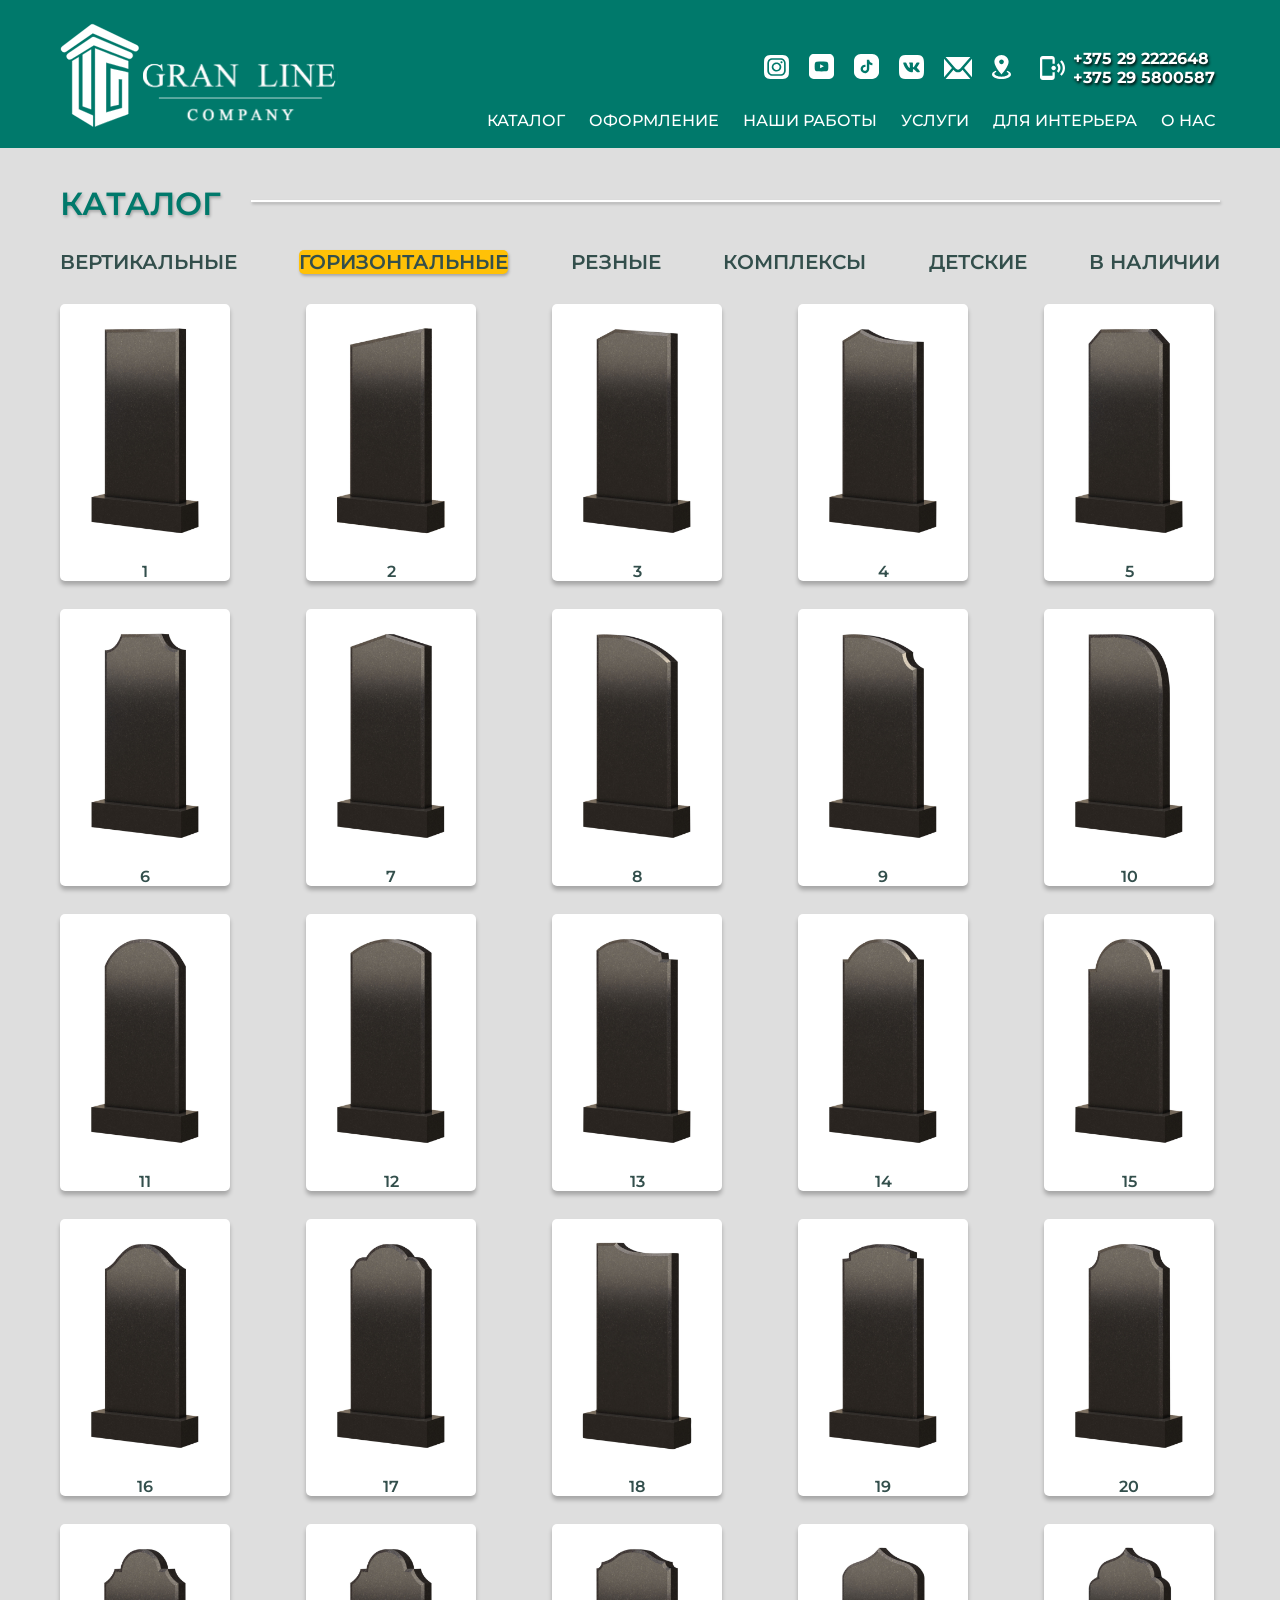
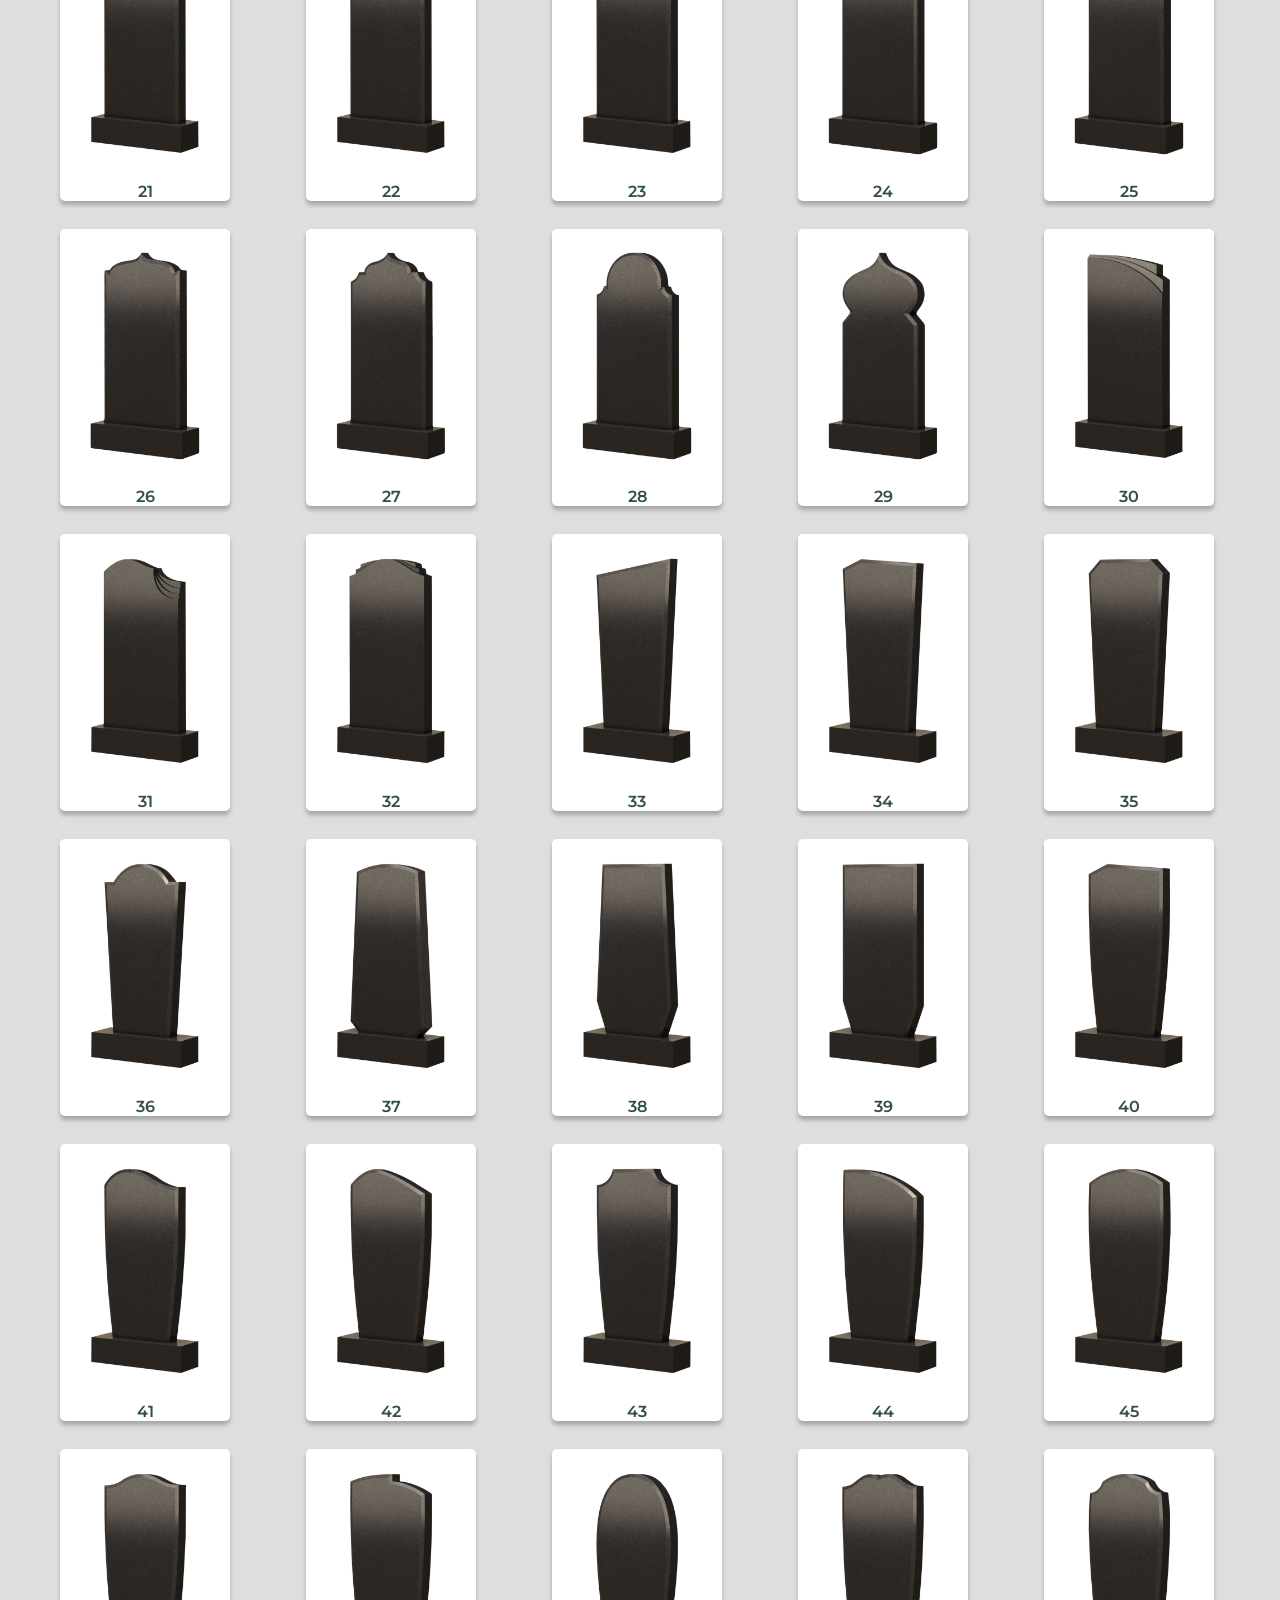
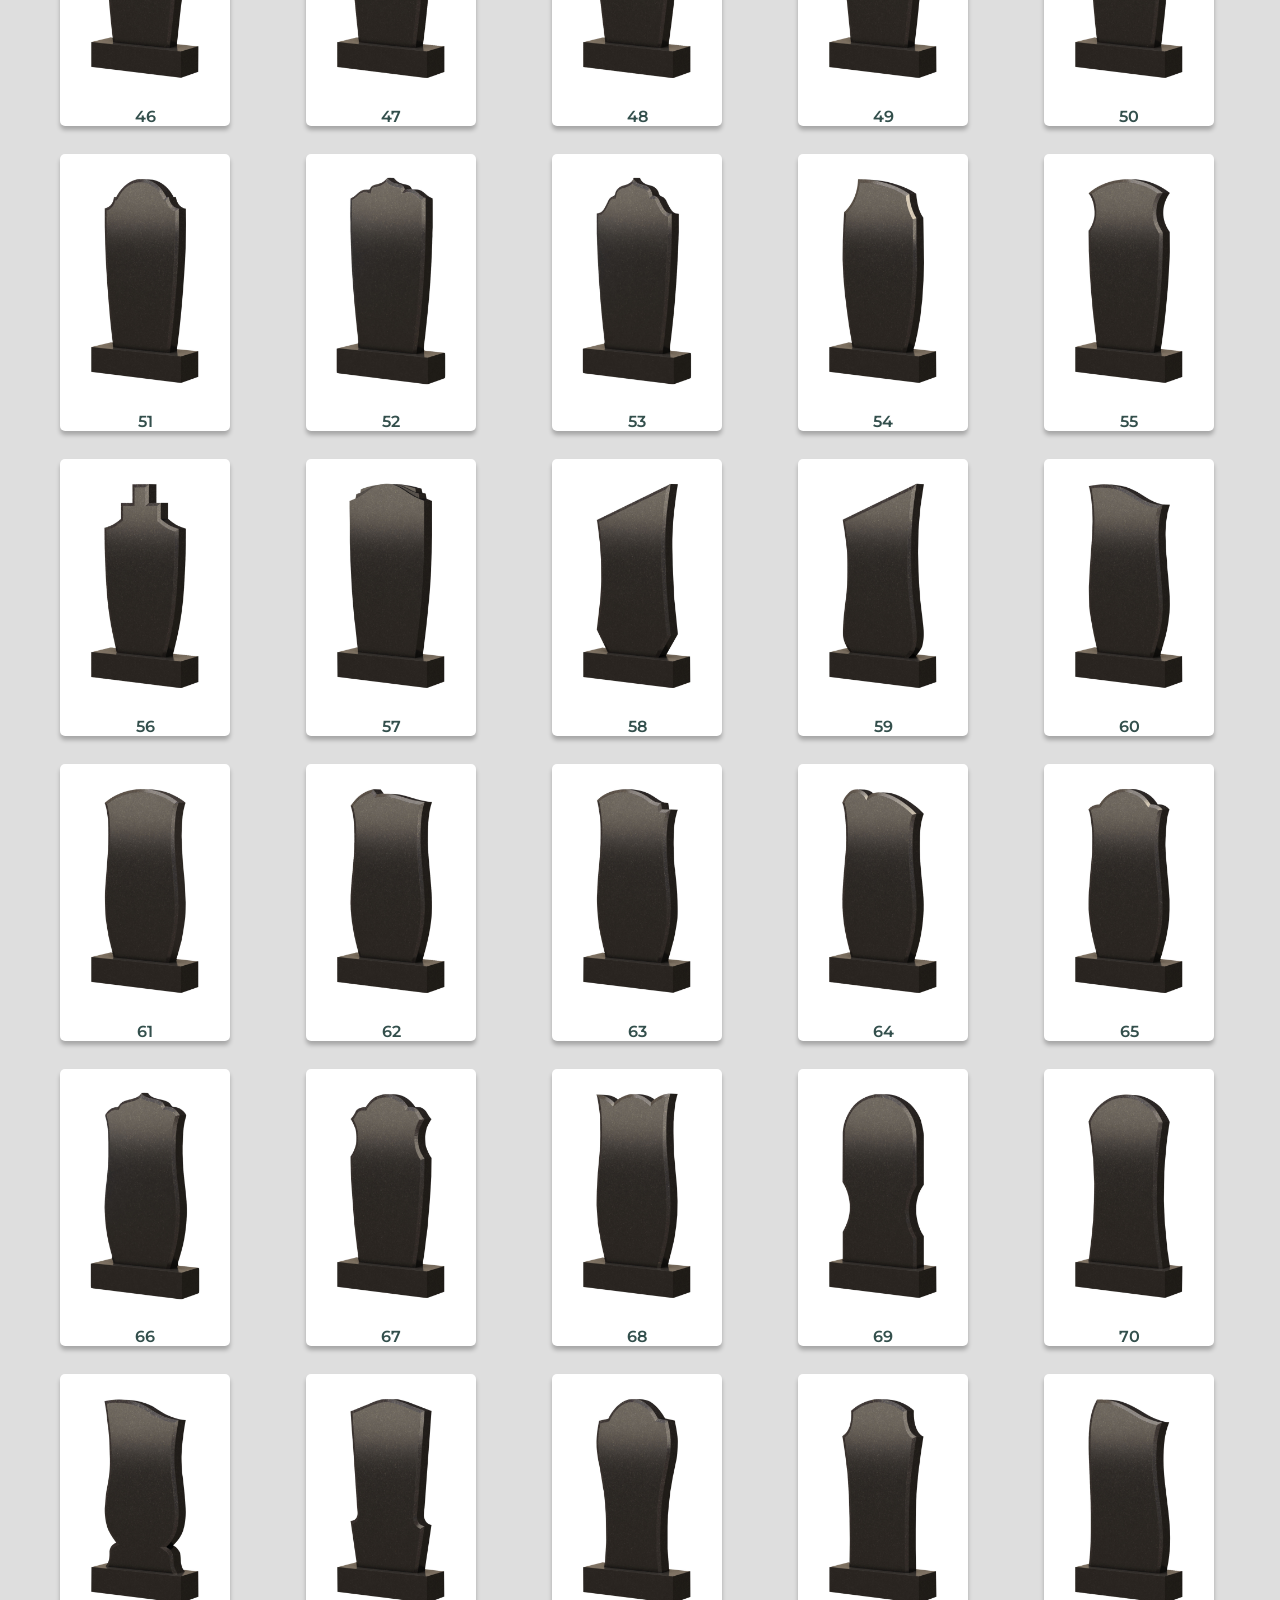
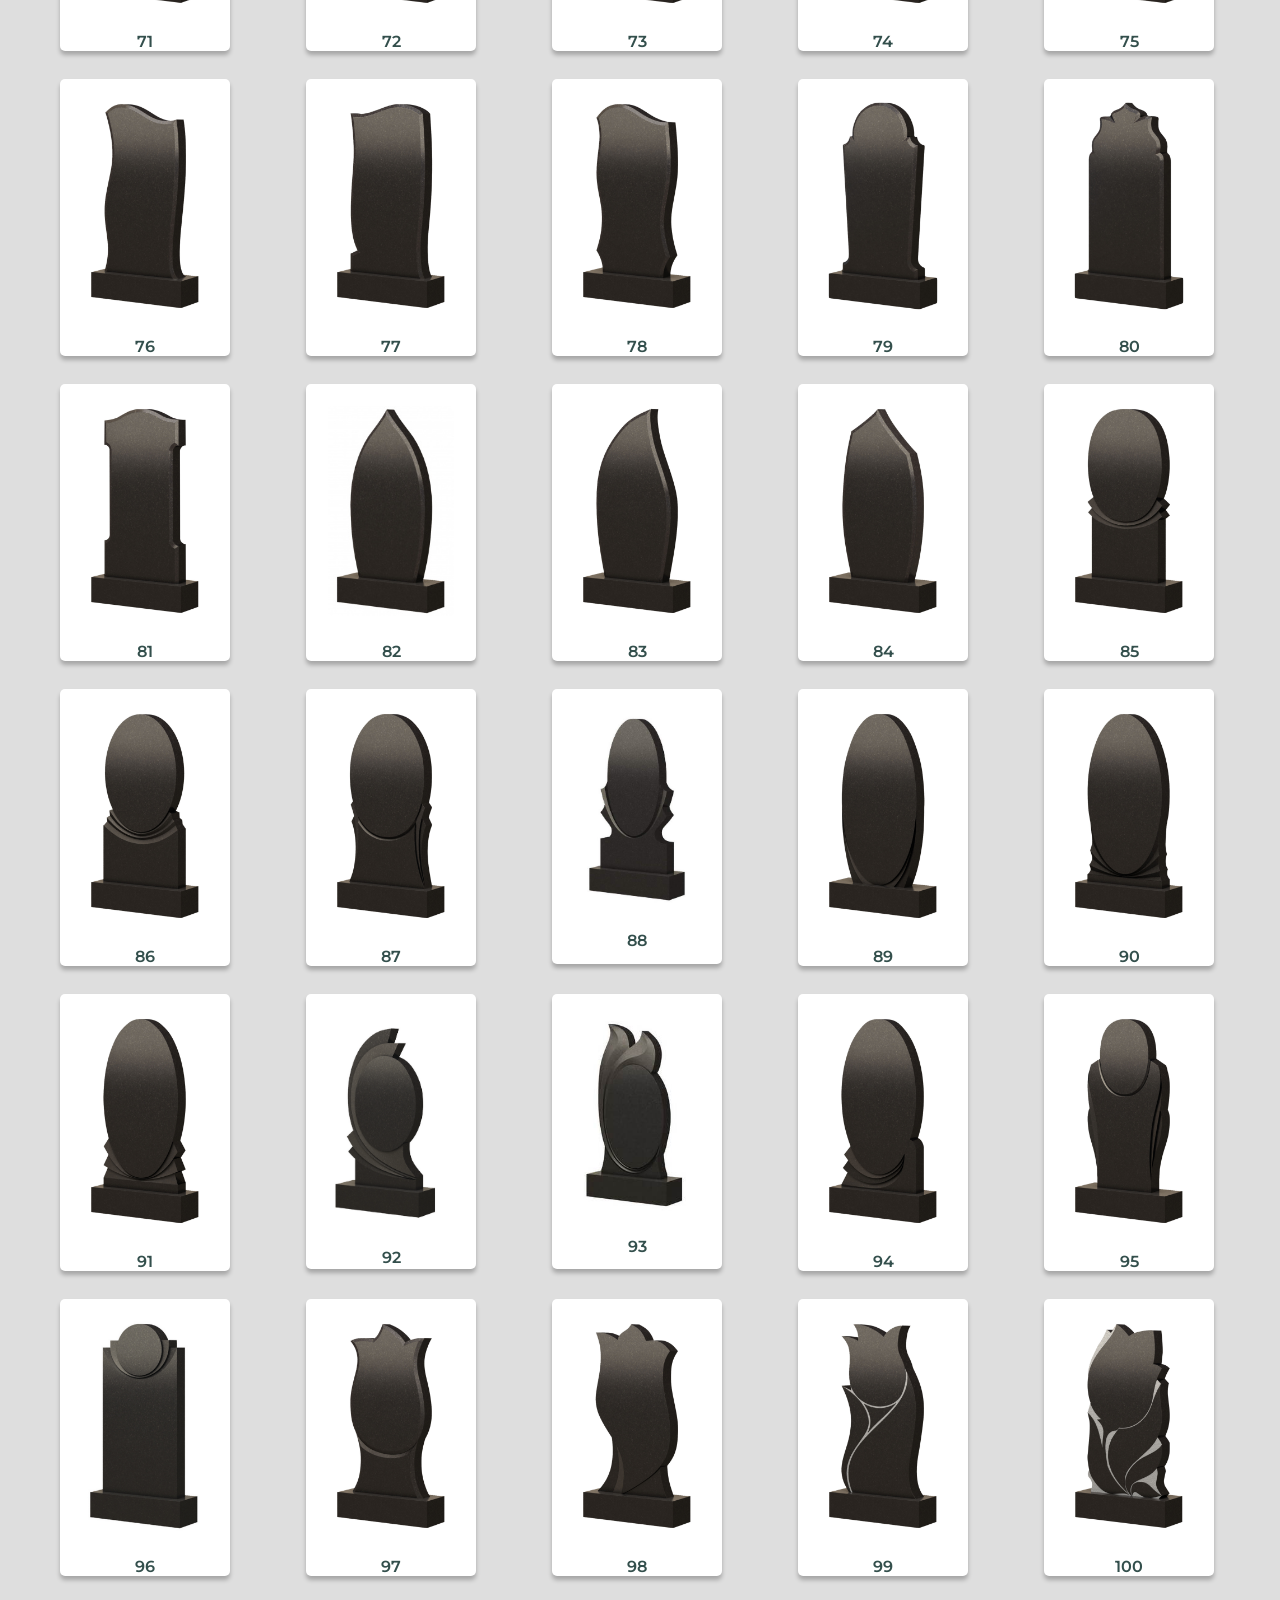
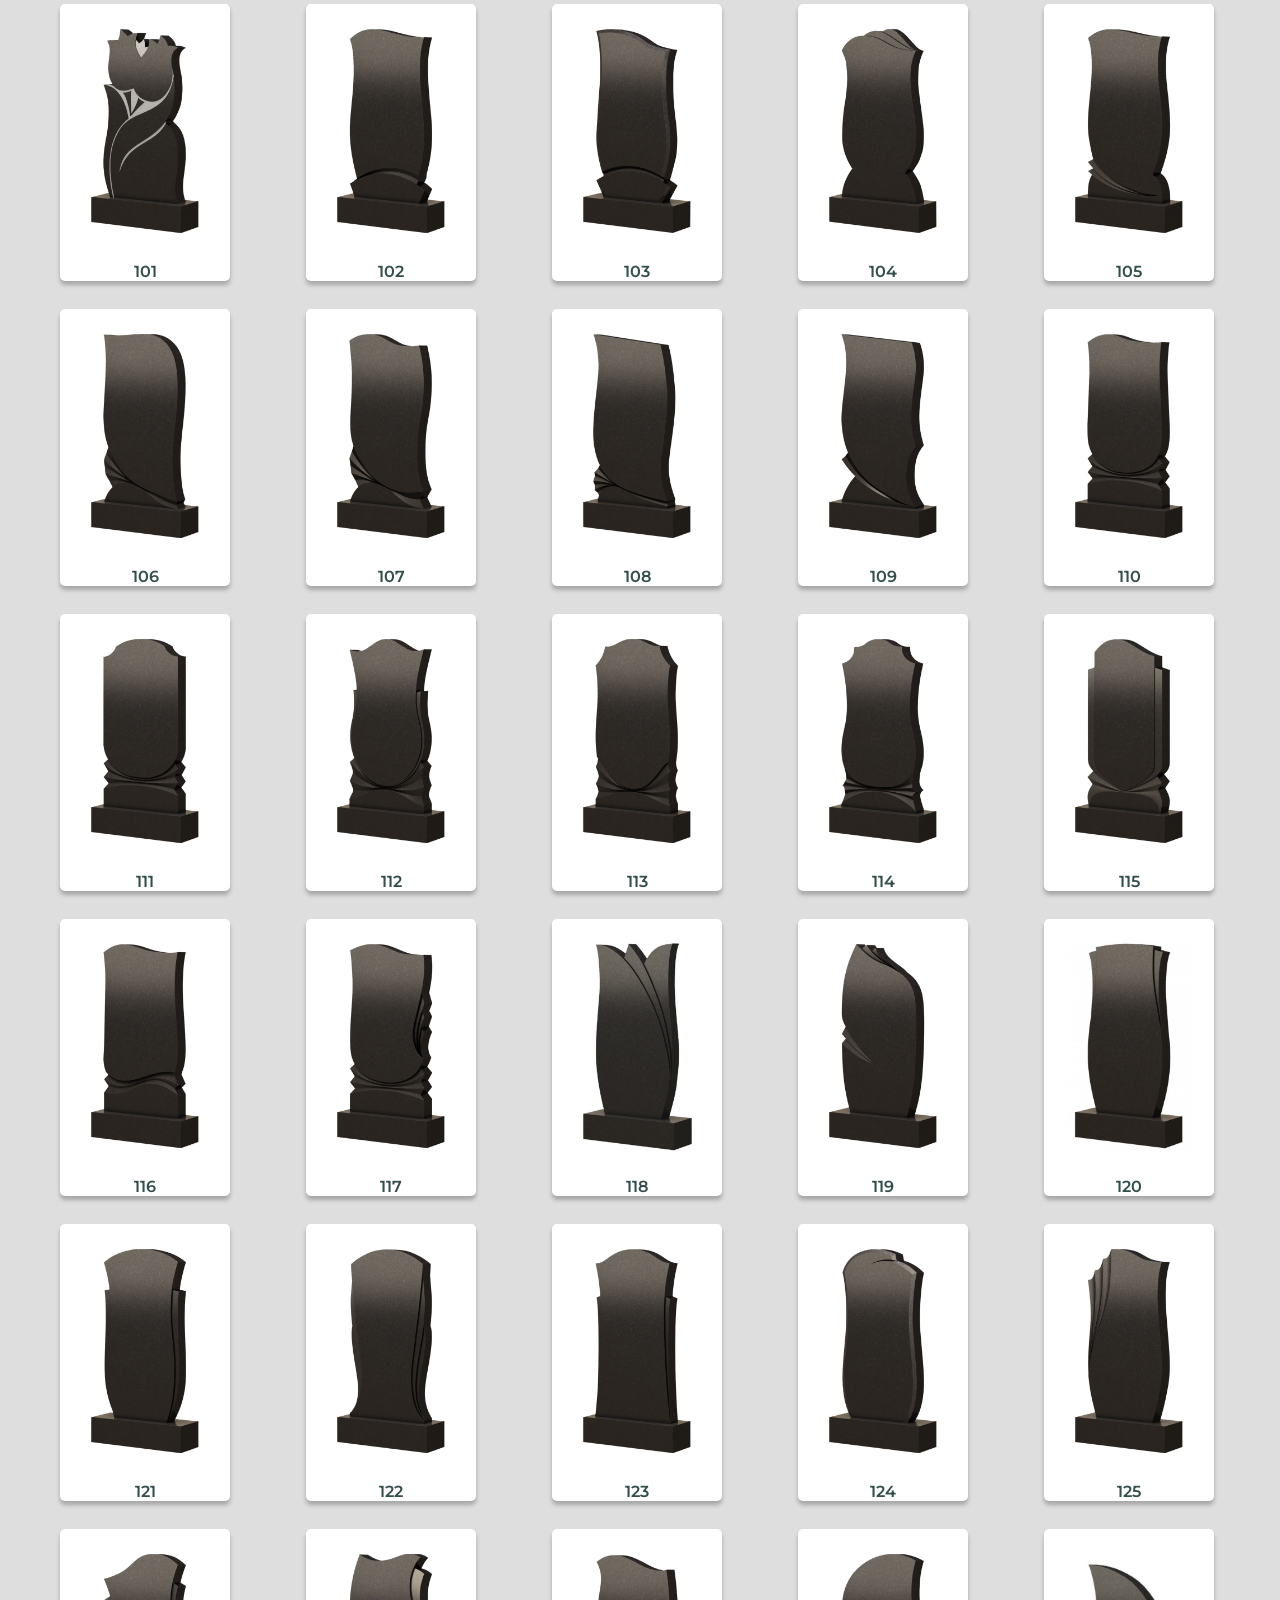
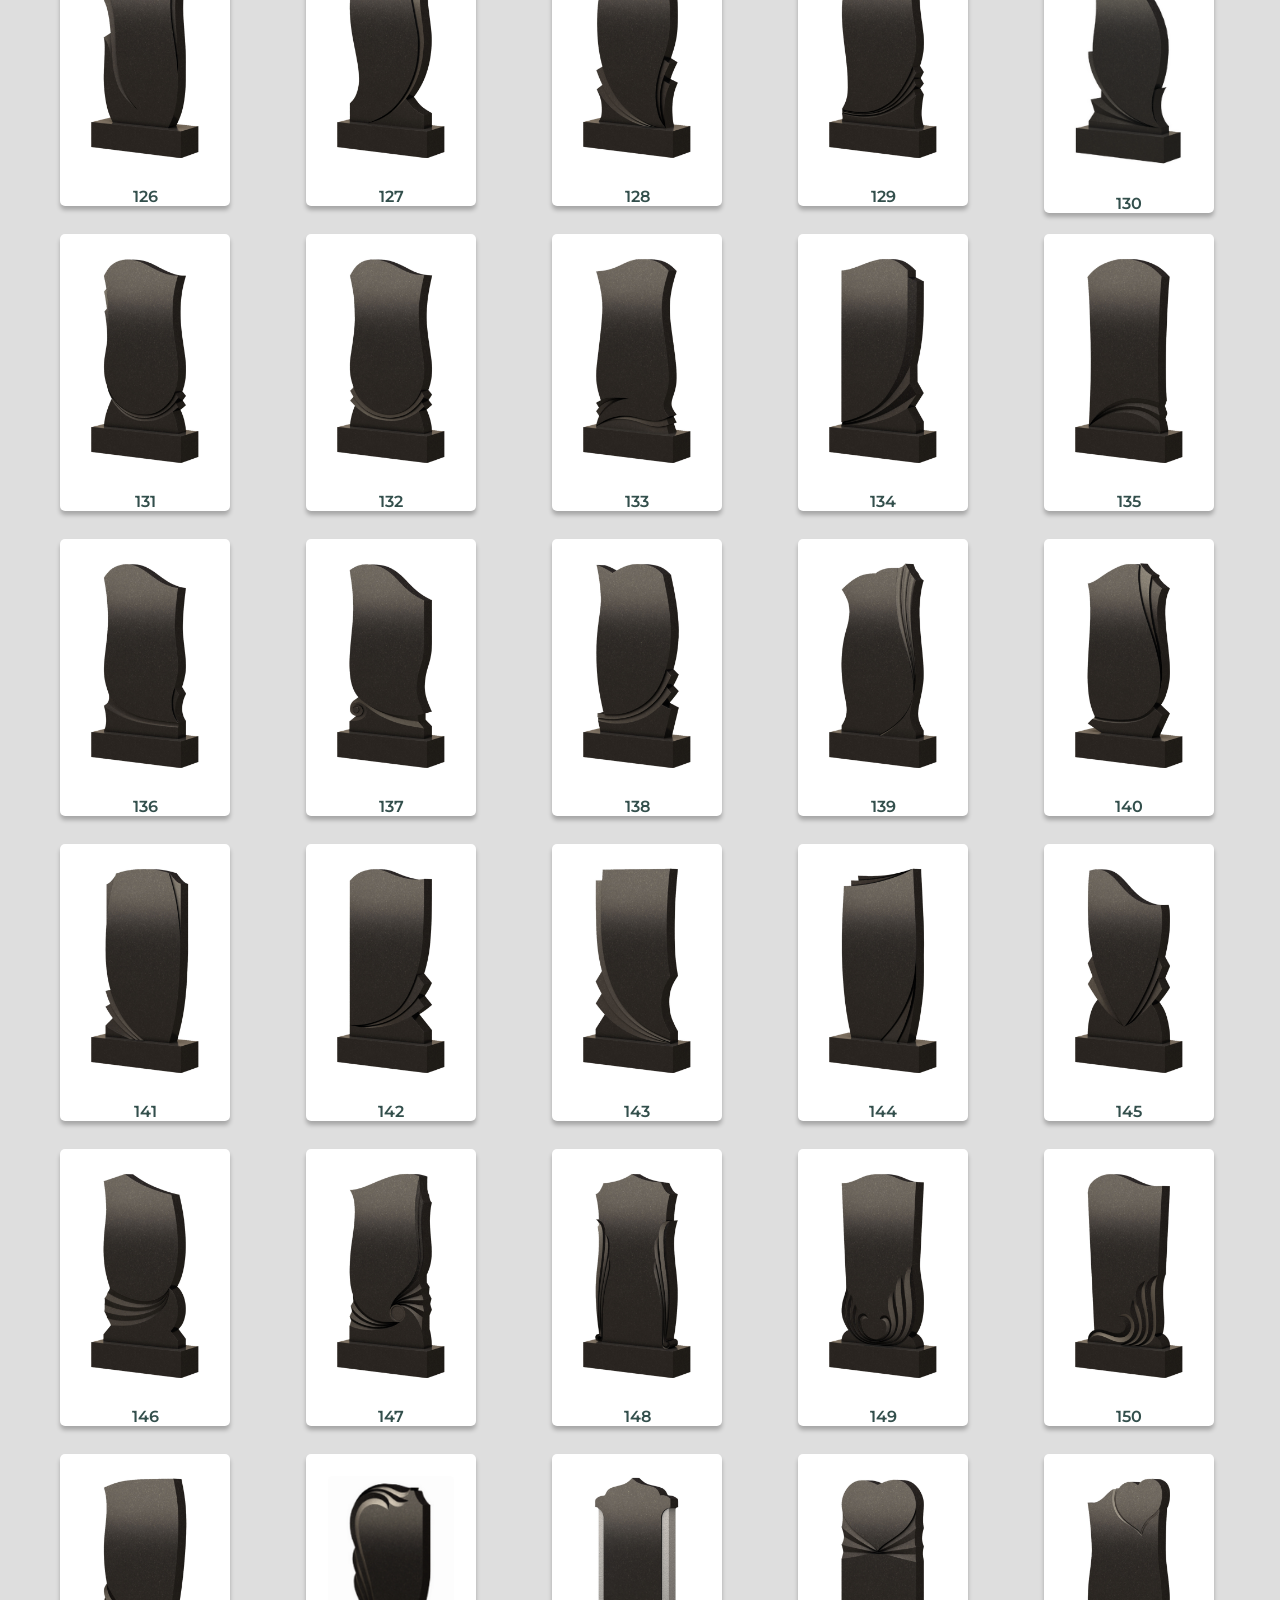
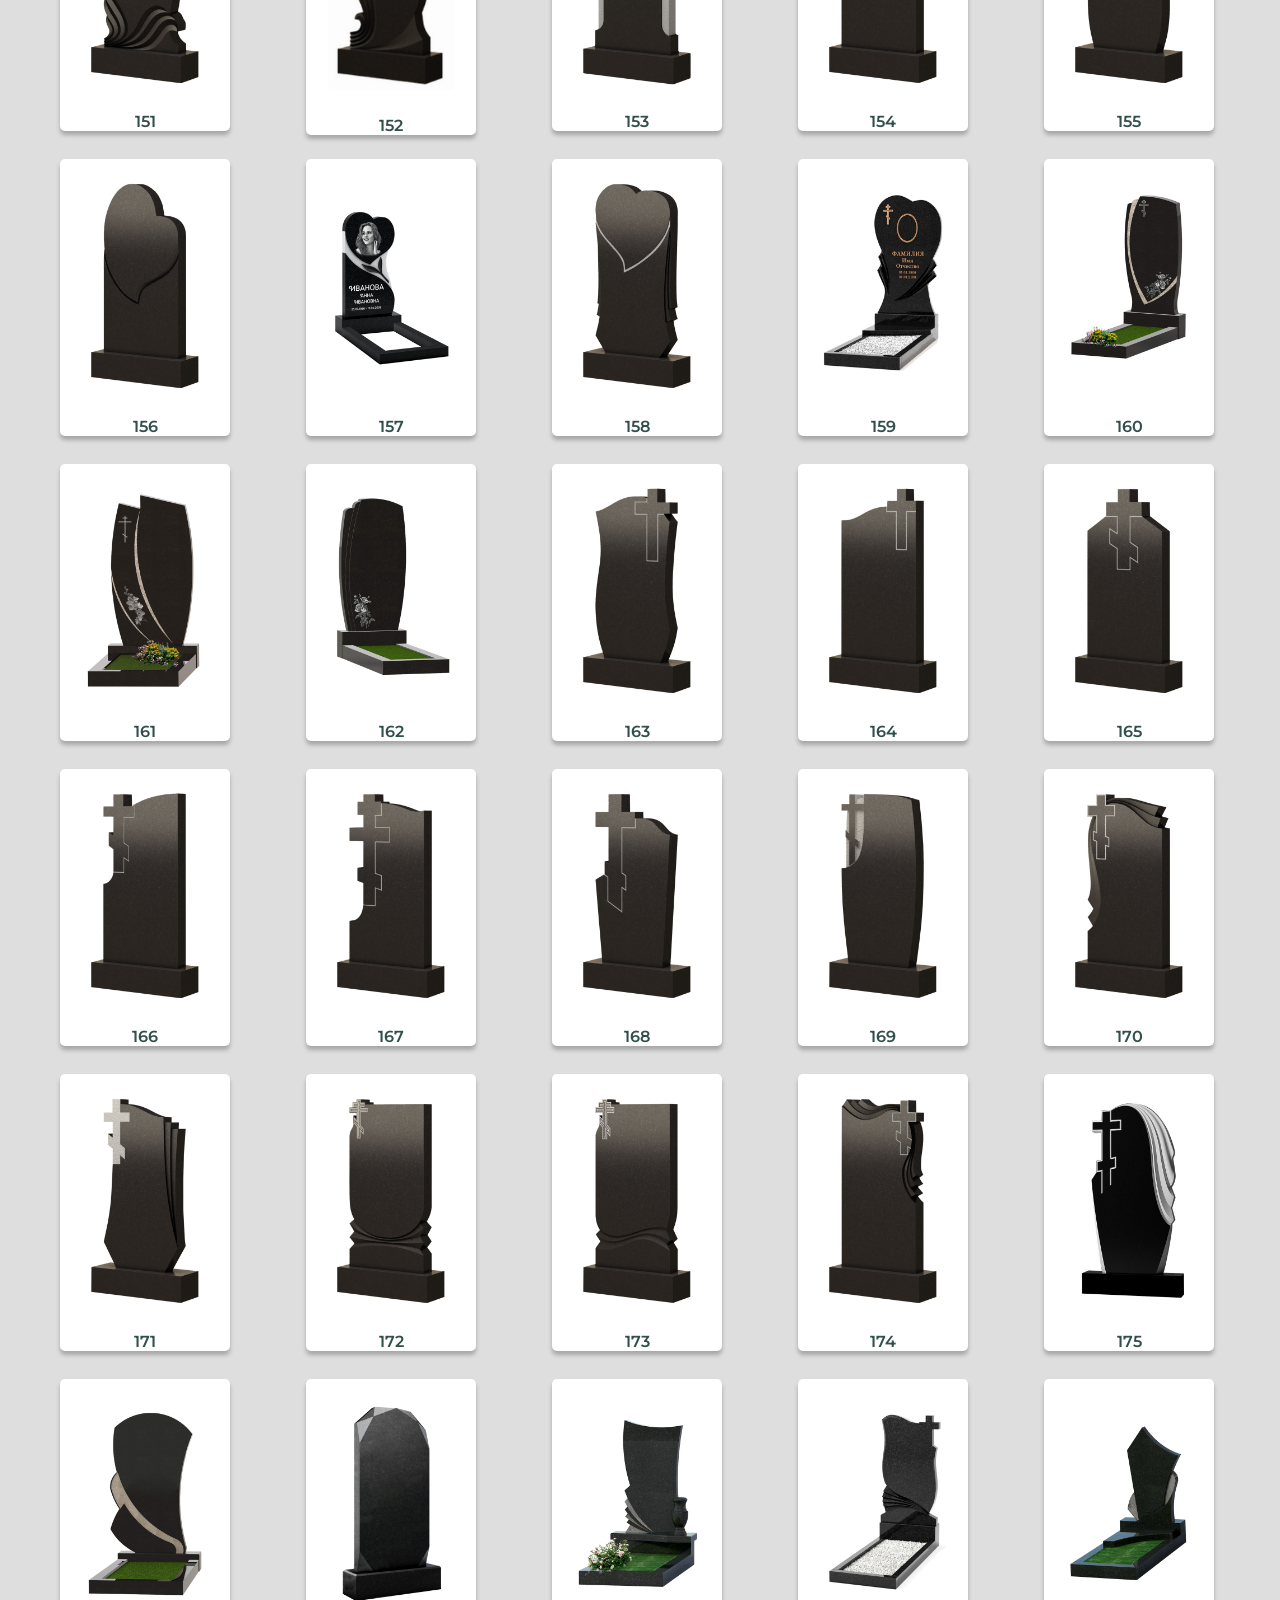
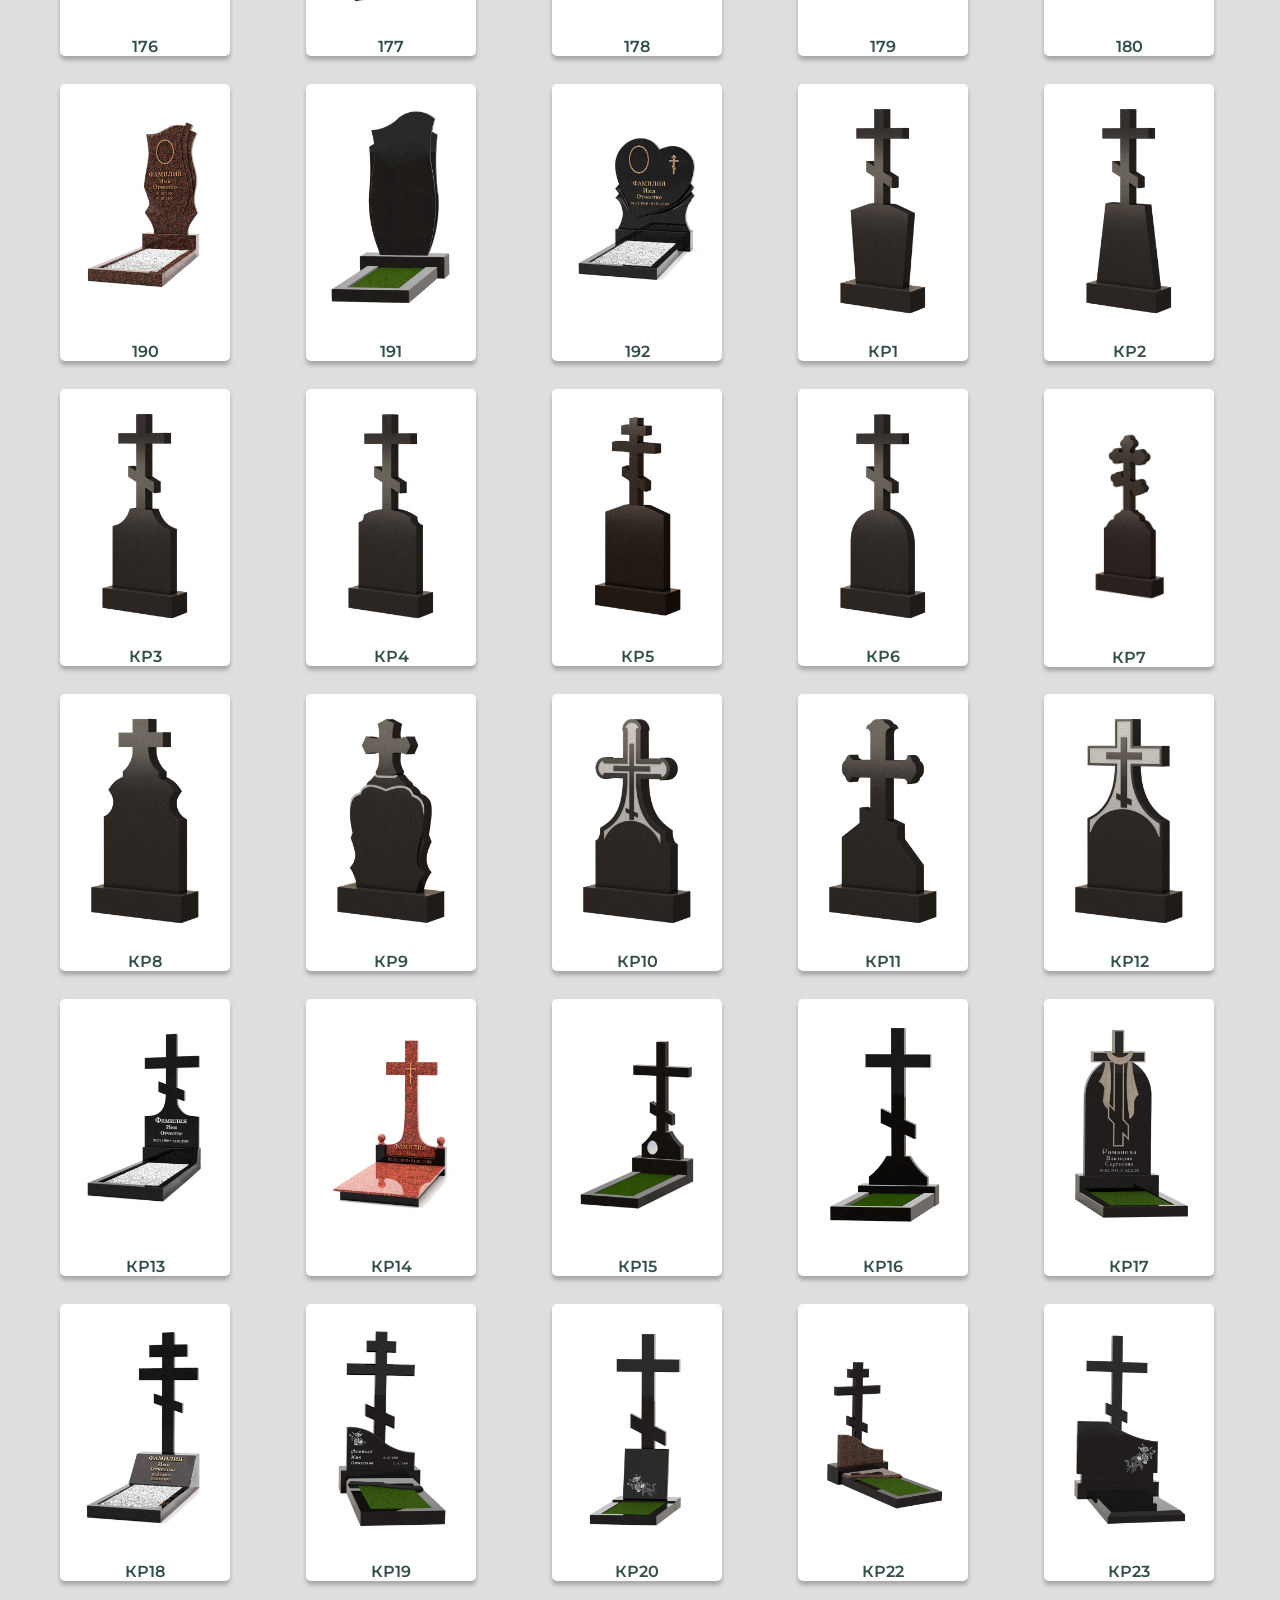
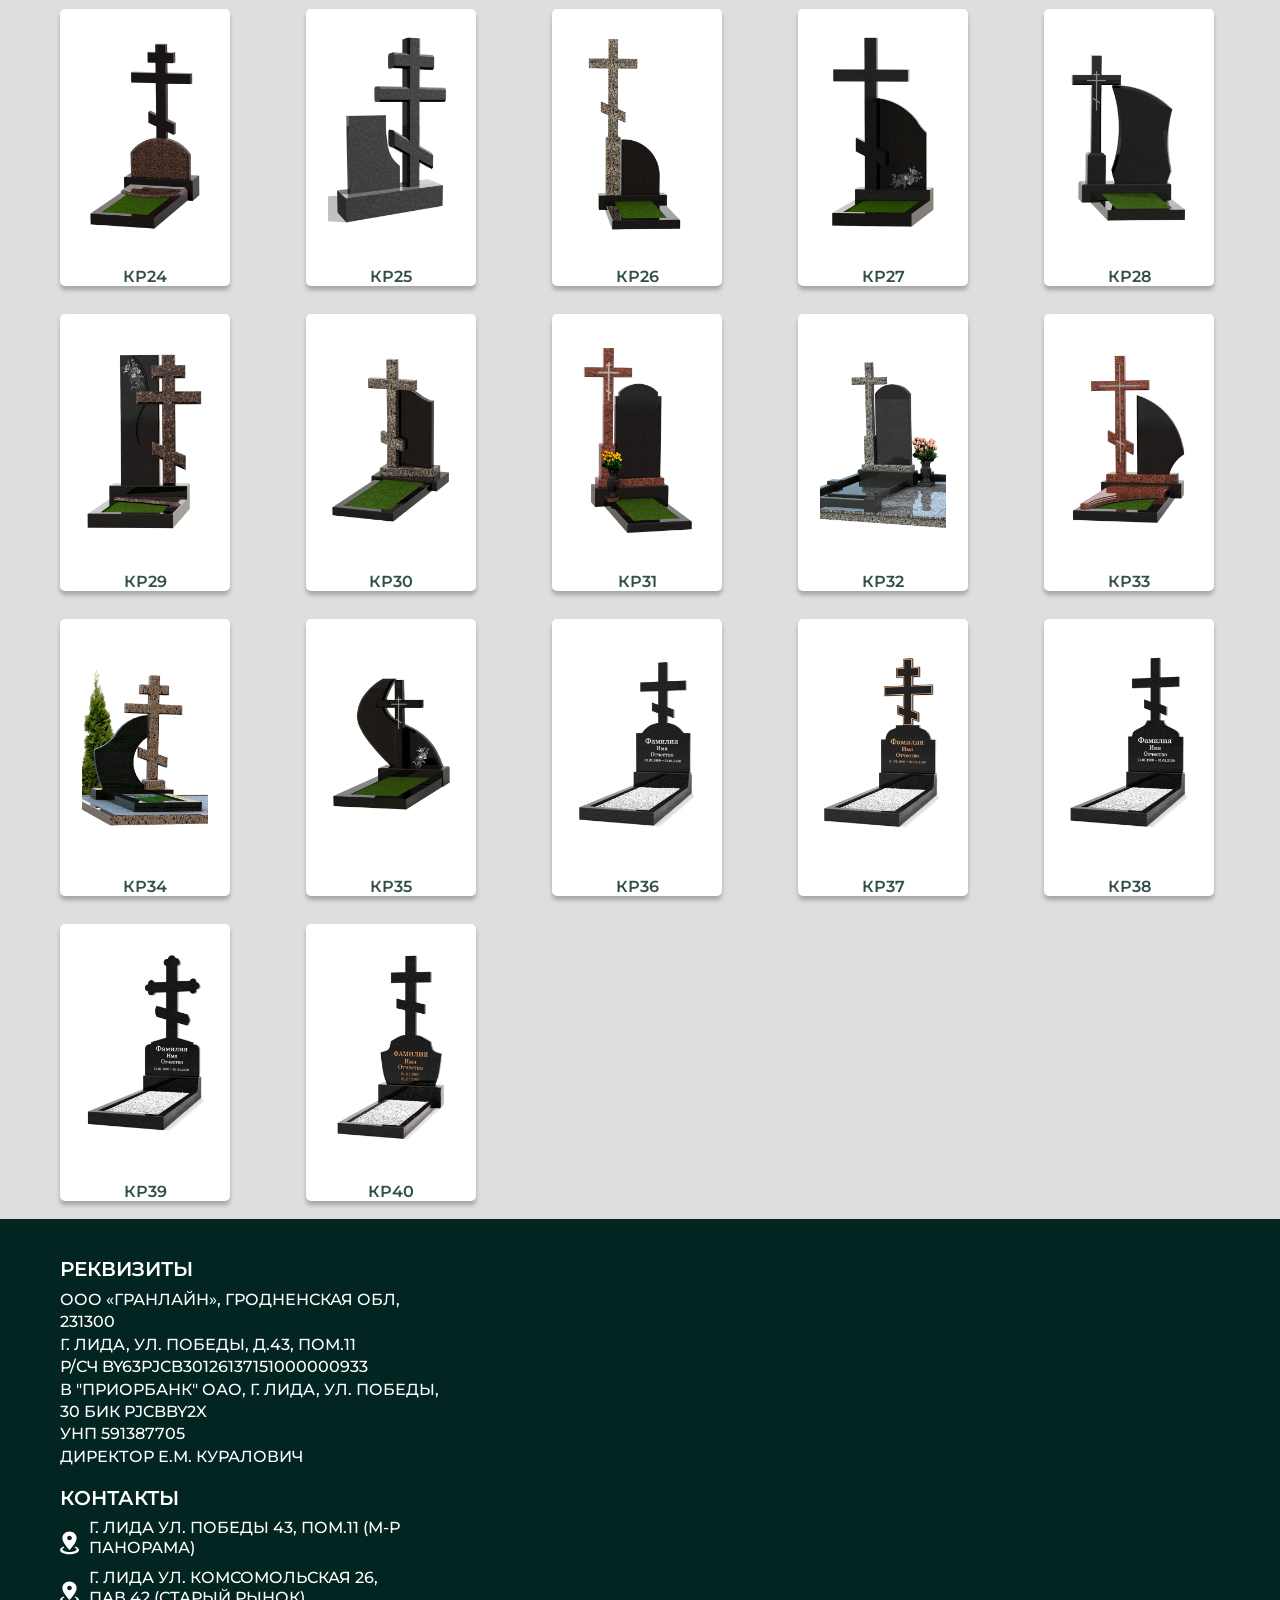
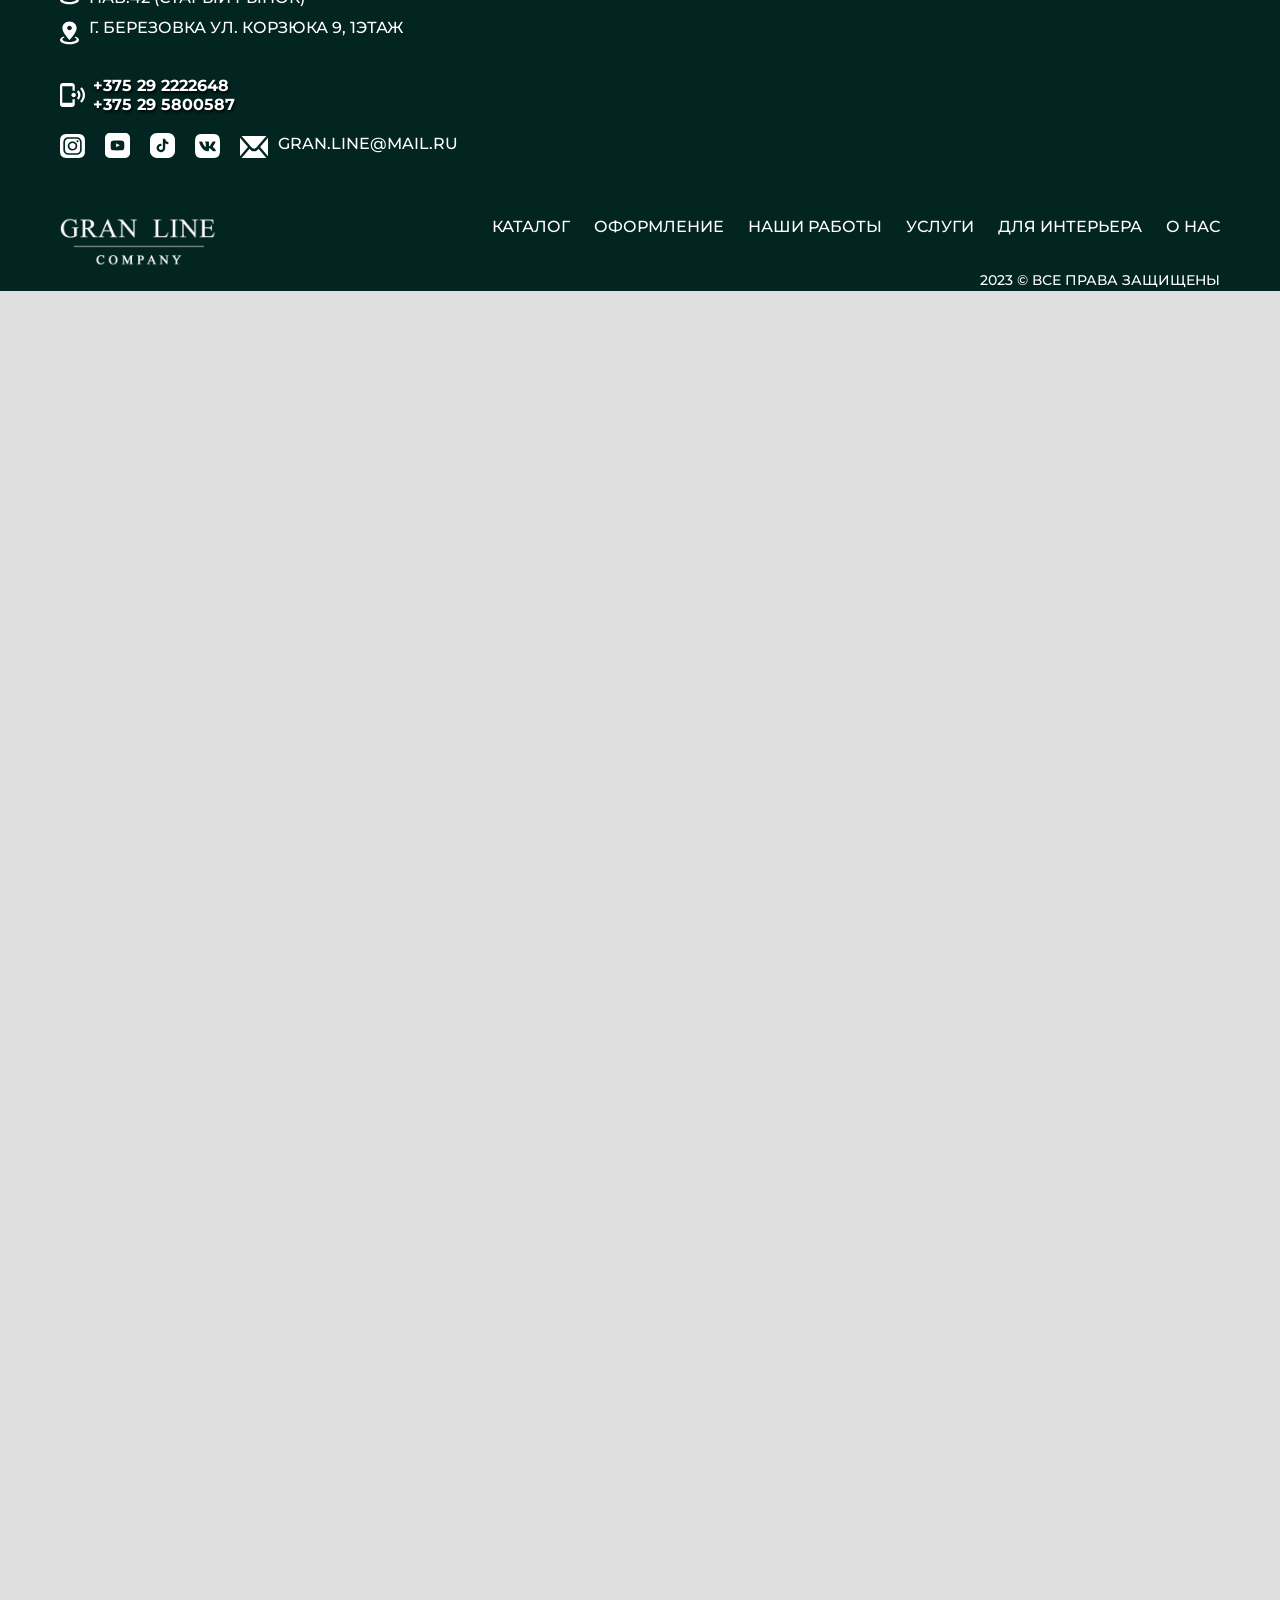
==== horizontal.html @ 94ec50cb "add href" ====
<!DOCTYPE html>
<html lang="en">
  <head>
    <meta charset="UTF-8" />
    <meta http-equiv="X-UA-Compatible" content="IE=edge" />
    <meta name="viewport" content="width=device-width, initial-scale=1.0" />
    <title>Granline Памятники Лида</title>
    <link rel="stylesheet" href="css/gallery.css" />
    <link rel="preconnect" href="https://fonts.googleapis.com" />
    <link rel="preconnect" href="https://fonts.gstatic.com" crossorigin />
    <link
      href="https://fonts.googleapis.com/css2?family=JetBrains+Mono:wght@300&family=Merriweather:wght@400;700&family=Montserrat:ital,wght@0,400;0,500;0,600;1,400&display=swap"
      rel="stylesheet"
    />

    


    <link
      rel="stylesheet"
      href="https://cdn.jsdelivr.net/npm/swiper@9/swiper-bundle.min.css"
    />
  </head>
  <body>
    <div class="wrapper">
      <header class="header">
        <div class="container">
          <div class="header-row">
            <div class="logo">
              <a href="index.html">
                <img src="img/img-logo/logo-imgg.svg" alt="" class="logo-img" />
                <img
                  src="img/img-logo/logo-text.svg"
                  alt=""
                  class="logo-text"
                />
              </a>
            </div>
            <div class="navbar-right">
              <nav class="menu-socials">
                <div class="social-contacts">
                  <a
                    href="https://www.instagram.com/granline.lida/?igshid=ZDdkNTZiNTM%3D"
                    class="social-contacts__img"
                    ><img src="img/img-social/instagram.svg" alt=""
                  /></a>
                  <a
                    href="https://www.youtube.com/@GranLine-tf2ee"
                    class="social-contacts__img"
                    ><img src="img/img-social/yout.svg" alt=""
                  /></a>
                  <a
                    href="https://www.tiktok.com/@granline.lida?_r=1&_d=e7gk68c4c22l75&sec_uid=MS4wLjABAAAAnKe04Gt6aIpFY1Va7hcuMlz3pZ6cgB0Q5mexNGpP3Pe-oCFeVc4F6TZjR87nsDfH&share_author_id=7215606496905331718&sharer_language=en&source=h5_m&timestamp=1682433648&utm_source=viber&utm_campaign=client_share&utm_medium=android&share_iid=7225997147132921605&share_link_id=b9ad4235-586d-4e4f-8dde-aa86eec41418&share_app_id=1233&ugbiz_name=Account&ug_btm=b6880%2Cb5836&social_share_type=5"
                    class="social-contacts__img"
                    ><img src="img/img-social/tiktok.svg" alt=""
                  /></a>

                  <a
                    href="https://vk.com/id798324961"
                    class="social-contacts__img"
                    ><img src="img/img-social/vk.svg" alt=""
                  /></a>
                  <a
                    href="mailto:GRAN.LINE@MAIL.RU"
                    class="social-contacts__img mail"
                    ><img src="img/img-social/mail.svg" alt=""
                  /></a>

                  <a href="#footer-map" class="social-contacts__img map"
                    ><img src="img/img-social/map.svg" alt=""
                  /></a>
                </div>
                <div class="social-tel">
                  <img
                    class="social-tel__img-tel"
                    src="img/img-social/tel.svg"
                    alt="tel"
                  />
                  <div class="socil-tel-conteiner">
                    <a
                      href="tel:+375292222648"
                      class="social-tel-conteiner__number"
                      >+375 29 2222648</a
                    >
                    <a
                      href="tel:+375 29 5800587"
                      class="social-tel-conteiner__number"
                      >+375 29 5800587</a
                    >
                  </div>
                </div>
              </nav>
              <div class="navbar-burger">
                <img src="img/burger-img/burger.svg" alt="picture" />
              </div>
              <nav class="navbar">
                
                <ul class="navbar-list ">
                  <li class="navbar-list__item">
                    <a class="navbar-list__item" href="#"><a href="#" class="navbar-list__link">каталог</a></a>
                    <ul class="submenu">
                      <li>
                        <a class="navbar-list__item-a" href="vertical.html">вертикальные</a>
                      </li>
                      <li>
                        <a class="navbar-list__item-a" href="horizontal.html">горизонтальные</a>
                      </li>
                      <li>
                        <a class="navbar-list__item-a" href="vertical.html">резные</a>
                      </li>
                      <li>
                        <a class="navbar-list__item-a" href="vertical.html">комплексы </a>
                      </li>
                      <li>
                        <a class="navbar-list__item-a" href="vertical.html">детские</a>
                      </li>
                      <li>
                        <a class="navbar-list__item-a" href="vertical.html">в наличии</a>
                      </li>
                  </li>

                  </ul class="navbar-list">
                  <li class="navbar-list__item"><a href="#"class="navbar-list__link">Оформление</a></li>
                  <li class="navbar-list__item"><a href="#"class="navbar-list__link">Наши работы</a></li>
                  <li class="navbar-list__item"><a href="#"class="navbar-list__link">Услуги</a></li>
                  <li class="navbar-list__item"><a href="#"class="navbar-list__link">Для интерьера</a></li>
                  <li class="navbar-list__item"><a href="#"class="navbar-list__link">О нас</a></li>                 
                </ul>
              </nav>
            </div>
          </div>
        </div>
      </header>
      <section class="section">
        <div class="container">
          <div class="deals__headline">
            <div class="deals__container-item">
              <h2>каталог</h2>
            </div>
            <div class="line__container"><hr class="line__main" /></div>
          </div>
          <div class="tabs">
            <div class="tabs__btn">
              <button
                class="tabs__btn-item "
                data-button="content-1"
              >
                вертикальные
              </button>
              <button class="tabs__btn-item tabs__btn-item--active" data-button="content-2">
                горизонтальные
              </button>
              <button class="tabs__btn-item" data-button="content-3">
                резные
              </button>
              <button class="tabs__btn-item" data-button="content-4">
                комплексы
              </button>
              <button class="tabs__btn-item" data-button="content-5">
                детские
              </button>
              <button class="tabs__btn-item" data-button="content-6">
                в наличии
              </button>
            </div>
            <div class="tabs__content">
              <div
                id="content-1"
                class="tabs__content-item tabs__content-item--active"
              > 
             
              <div class="contents">
                <div class="card">
                  <div class="card__body">
                    <button class="section__button section__button1">
                      <div class="card__img">
                       <img
                        src="img/gallery/vertical/1.jpeg"
                        alt="вертикальные"
                        />
                      </div>                                           
                    </button>                                    
                    <div class="card__title">1</div>
                  </div>
                </div>

                <div class="modal modal1">
                  <div class="modal__main">                                      
                    <div class="modal__container">
                      <div class="slider">
                         <div class="swiper">                           
                           <div class="swiper-wrapper">                             
                             <div class="swiper-slide ">
                               <div class="swiper-zoom-container">
                               <img
                                 src="img/gallery/vertical/1а.jpg"
                                 alt=""
                               />
                             </div>
                             </div>
                             <div class="swiper-slide ">
                              <div class="swiper-zoom-container">
                               <img
                                 src="img/gallery/vertical/1б.jpg"
                                 alt=""
                               />
                              </div>
                             </div>
                             <div class="swiper-slide">
                               <div class="swiper-zoom-container">
                               <img
                                 src="img/gallery/vertical/1в.jpg"
                                 alt=""
                               />
                               </div>
                             </div>
                             <div class="swiper-slide">
                               <div class="swiper-zoom-container">
                                 <img
                                   src="img/gallery/vertical/1г.jpg"
                                   alt=""
                                 />
                               </div>
                             </div>
                             <div class="swiper-slide">
                               <div class="swiper-zoom-container">
                                 <img
                                   src="img/gallery/vertical/1д.jpg"
                                   alt=""
                                 />
                               </div>
                             </div>                            
                           </div> 
                           <div class="swiper-pagination"></div>
                           <div class="swiper-button-prev"></div>
                           <div class="swiper-button-next"></div> 
                         </div>
                       </div>
                    </div>                                
                    <button class="modal__close">&#10006;</button>
                  </div>
                </div>

                <div class="card">
                  <div class="card__body">
                    <button class="section__button section__button2"> 
                     <div class="card__img">
                       <img
                        src="img/gallery/vertical/2.jpeg"
                        alt="вертикальные"
                        />
                      </div>
                    </button>                    
                    <div class="card__title">2</div>
                  </div>
                </div>

                <div class="modal modal2">
                  <div class="modal__main">                                      
                    <div class="modal__container">
                      <div class="slider">
                         <div class="swiper">                           
                           <div class="swiper-wrapper">                            
                             <div class="swiper-slide ">
                               <div class="swiper-zoom-container">
                               <img
                                 src="img/gallery/vertical/2.jpeg"
                                 alt=""
                               />
                             </div>
                            </div>
                          </div>                                             
                           <div class="swiper-pagination"></div>
                           <div class="swiper-button-prev"></div>
                           <div class="swiper-button-next"></div> 
                         </div>
                       </div>
                    </div>                                
                    <button class="modal__close">&#10006;</button>
                  </div>
                </div>     


                <div class="card">
                  <div class="card__body">
                    <button class="section__button section__button3">
                      <div class="card__img">
                       <img
                        src="img/gallery/vertical/3.jpeg"
                        alt="вертикальные"
                        />
                      </div>                                           
                    </button>                                    
                    <div class="card__title">3</div>
                  </div>
                </div>

                <div class="modal modal3">
                  <div class="modal__main">                                      
                    <div class="modal__container">
                      <div class="slider">
                         <div class="swiper">                           
                           <div class="swiper-wrapper">                            
                             <div class="swiper-slide ">
                               <div class="swiper-zoom-container">
                               <img
                                 src="img/gallery/vertical/3.jpeg"
                                 alt=""
                               />
                             </div>
                            </div>
                          </div>                                             <!-- If we need pagination -->
                           <div class="swiper-pagination"></div>
                           <div class="swiper-button-prev"></div>
                           <div class="swiper-button-next"></div> 
                         </div>
                       </div>
                    </div>                                
                    <button class="modal__close">&#10006;</button>
                  </div>
                </div>               


                <div class="card">
                  <div class="card__body">
                    <button class="section__button section__button4">
                      <div class="card__img">
                        <img
                          src="img/gallery/vertical/4.jpeg"
                          alt="вертикальные"
                        />
                      </div>
                    </button> 
                    <div class="card__title">4</div>
                  </div>
                </div>

                <div class="modal modal4">
                  <div class="modal__main">                                      
                    <div class="modal__container">
                      <div class="slider">
                         <div class="swiper">                           
                           <div class="swiper-wrapper">                            
                             <div class="swiper-slide ">
                               <div class="swiper-zoom-container">
                               <img
                                 src="img/gallery/vertical/4.jpeg"
                                 alt=""
                               />
                             </div>
                            </div>
                          </div>                                             <!-- If we need pagination -->
                           <div class="swiper-pagination"></div>
                           <div class="swiper-button-prev"></div>
                           <div class="swiper-button-next"></div> 
                         </div>
                       </div>
                    </div>                                
                    <button class="modal__close">&#10006;</button>
                  </div>
                </div>               



               <div class="card">
                  <div class="card__body">
                    <button class="section__button section__button5">
                      <div class="card__img">
                        <img
                          src="img/gallery/vertical/5.jpeg"
                          alt="вертикальные"
                        />
                      </div>
                    </button>
                    <div class="card__title">5</div>
                  </div>
                </div> 

                <div class="modal modal5">
                  <div class="modal__main">                                      
                    <div class="modal__container">
                      <div class="slider">
                         <div class="swiper">                           
                           <div class="swiper-wrapper">                            
                             <div class="swiper-slide ">
                               <div class="swiper-zoom-container">
                               <img
                                 src="img/gallery/vertical/5а.jpg"
                                 alt=""
                               />
                             </div>
                            </div>
                          </div>                                            
                           <div class="swiper-pagination"></div>
                           <div class="swiper-button-prev"></div>
                           <div class="swiper-button-next"></div> 
                         </div>
                       </div>
                    </div>                                
                    <button class="modal__close">&#10006;</button>
                  </div>
                </div> 


                <div class="card">
                  <div class="card__body">
                    <button class="section__button section__button6">
                      <div class="card__img">
                        <img
                          src="img/gallery/vertical/6.jpeg"
                          alt="вертикальные"
                        />
                      </div>
                    </button>
                    <div class="card__title">6</div>
                  </div>
                </div>

                <div class="modal modal6">
                  <div class="modal__main">                                      
                    <div class="modal__container">
                      <div class="slider">
                         <div class="swiper">                           
                           <div class="swiper-wrapper">                            
                             <div class="swiper-slide ">
                               <div class="swiper-zoom-container">
                               <img
                                 src="img/gallery/vertical/6.jpeg"
                                 alt=""
                               />
                             </div>
                            </div>
                          </div>                                             
                           <div class="swiper-pagination"></div>
                           <div class="swiper-button-prev"></div>
                           <div class="swiper-button-next"></div> 
                         </div>
                       </div>
                    </div>                                
                    <button class="modal__close">&#10006;</button>
                  </div>
                </div>


                <div class="card">
                  <div class="card__body">
                    <button class="section__button section__button7">
                      <div class="card__img">
                        <img
                          src="img/gallery/vertical/7.jpeg"
                          alt="вертикальные"
                        />
                      </div>
                    </button>
                    <div class="card__title">7</div>
                  </div>
                </div>
 
                <div class="modal modal7">
                  <div class="modal__main">                                      
                    <div class="modal__container">
                      <div class="slider">
                         <div class="swiper">                           
                           <div class="swiper-wrapper">                            
                             <div class="swiper-slide ">
                               <div class="swiper-zoom-container">
                               <img
                                 src="img/gallery/vertical/7.jpeg"
                                 alt=""
                               />
                             </div>
                            </div>
                          </div>                                             
                           <div class="swiper-pagination"></div>
                           <div class="swiper-button-prev"></div>
                           <div class="swiper-button-next"></div> 
                         </div>
                       </div>
                    </div>                                
                    <button class="modal__close">&#10006;</button>
                  </div>
                </div> 

                <div class="card">
                  <div class="card__body">
                    <button class="section__button section__button8">
                    <div class="card__img">
                      <img
                        src="img/gallery/vertical/8.jpeg"
                        alt="вертикальные"
                      />
                    </div>
                  </button>
                    <div class="card__title">8</div>
                  </div>
                </div>

                <div class="modal modal8">
                  <div class="modal__main">                                      
                    <div class="modal__container">
                      <div class="slider">
                         <div class="swiper">                           
                           <div class="swiper-wrapper">                            
                             <div class="swiper-slide ">
                               <div class="swiper-zoom-container">
                               <img
                                 src="img/gallery/vertical/8.jpeg"
                                 alt=""
                               />
                             </div>
                            </div>
                          </div>                                             
                           <div class="swiper-pagination"></div>
                           <div class="swiper-button-prev"></div>
                           <div class="swiper-button-next"></div> 
                         </div>
                       </div>
                    </div>                                
                    <button class="modal__close">&#10006;</button>
                  </div>
                </div>

                <div class="card">
                  <div class="card__body">
                    <button class="section__button section__button9">
                      <div class="card__img">
                        <img
                          src="img/gallery/vertical/9.jpeg"
                          alt="вертикальные"
                        />
                      </div>
                    </button>                    
                    <div class="card__title">9</div>
                  </div>
                </div>

                <div class="modal modal9">
                  <div class="modal__main">                                      
                    <div class="modal__container">
                      <div class="slider">
                         <div class="swiper">                           
                           <div class="swiper-wrapper">                            
                             <div class="swiper-slide ">
                               <div class="swiper-zoom-container">
                               <img
                                 src="img/gallery/vertical/9.jpeg"
                                 alt=""
                               />
                             </div>
                            </div>
                          </div>                                             
                           <div class="swiper-pagination"></div>
                           <div class="swiper-button-prev"></div>
                           <div class="swiper-button-next"></div> 
                         </div>
                       </div>
                    </div>                                
                    <button class="modal__close">&#10006;</button>
                  </div>
                </div>

                <div class="card">
                  <div class="card__body">
                    <button class="section__button section__button10">
                      <div class="card__img">
                        <img
                          src="img/gallery/vertical/10.jpeg"
                          alt="вертикальные"
                        />
                      </div>
                    </button>                    
                    <div class="card__title">10</div>
                  </div>
                </div>
                

                <div class="modal modal10">
                  <div class="modal__main">                                      
                    <div class="modal__container">
                      <div class="slider">
                         <div class="swiper">                           
                           <div class="swiper-wrapper">                            
                             <div class="swiper-slide ">
                               <div class="swiper-zoom-container">
                               <img
                                 src="img/gallery/vertical/10.jpeg"
                                 alt=""
                               />
                             </div>
                            </div>
                          </div>                                              
                           <div class="swiper-pagination"></div>
                           <div class="swiper-button-prev"></div>
                           <div class="swiper-button-next"></div> 
                         </div>
                       </div>
                    </div>                                
                    <button class="modal__close">&#10006;</button>
                  </div>
                </div> 

                <div class="card">
                  <div class="card__body">
                    <button class="section__button section__button11">
                      <div class="card__img">
                        <img
                          src="img/gallery/vertical/11.jpeg"
                          alt="вертикальные"
                        />
                      </div>
                    </button>                    
                    <div class="card__title">11</div>
                  </div>
                </div>

                <div class="modal modal11">
                  <div class="modal__main">                                      
                    <div class="modal__container">
                      <div class="slider">
                         <div class="swiper">                           
                           <div class="swiper-wrapper">                            
                             <div class="swiper-slide ">
                               <div class="swiper-zoom-container">
                               <img
                                 src="img/gallery/vertical/11.jpeg"
                                 alt=""
                               />
                             </div>
                            </div>
                          </div>                                              
                           <div class="swiper-pagination"></div>
                           <div class="swiper-button-prev"></div>
                           <div class="swiper-button-next"></div> 
                         </div>
                       </div>
                    </div>                                
                    <button class="modal__close">&#10006;</button>
                  </div>
                </div>

                <div class="card">
                  <div class="card__body">
                    <button class="section__button section__button12">
                      <div class="card__img">
                        <img
                          src="img/gallery/vertical/12.jpeg"
                          alt="вертикальные"
                        />
                      </div>
                    </button>                    
                    <div class="card__title">12</div>
                  </div>
                </div>

                <div class="modal modal12">
                  <div class="modal__main">                                      
                    <div class="modal__container">
                      <div class="slider">
                        <!-- <!-- <div class="slider"> -->
                         <div class="swiper">
                           
                           <div class="swiper-wrapper">
                             
                             <div class="swiper-slide ">
                               <div class="swiper-zoom-container">
                               <img
                                 src="img/gallery/vertical/12б.jpg"
                                 alt=""
                               />
                             </div>
                             </div>
                             <div class="swiper-slide ">
                              <div class="swiper-zoom-container">
                               <img
                                 src="img/gallery/vertical/12в.jpg"
                                 alt=""
                               />
                              </div>
                             </div>
                             <div class="swiper-slide">
                               <div class="swiper-zoom-container">
                               <img
                                 src="img/gallery/vertical/12г.jpg"
                                 alt=""
                               />
                               </div>
                             </div>
                             
                             
                             
                           </div> 
                           <!-- If we need pagination -->
                           <div class="swiper-pagination"></div>
           
                           <!-- If we need navigation buttons -->
                           <div class="swiper-button-prev"></div>
                           <div class="swiper-button-next"></div> 
           
                           <!-- If we need scrollbar -->
                           <!-- <div class="swiper-scrollbar"></div>
                           </div> -->
                         </div>
                       </div>
                    </div>                                
                    <button class="modal__close">&#10006;</button>
                  </div>
                </div>

                <div class="card">
                  <div class="card__body">
                    <button class="section__button section__button13">
                      <div class="card__img">
                        <img
                          src="img/gallery/vertical/13.jpeg"
                          alt="вертикальные"
                        />
                      </div>
                    </button>                    
                    <div class="card__title">13</div>
                  </div>
                </div>

                <div class="modal modal13">
                  <div class="modal__main">                                      
                    <div class="modal__container">
                      <div class="slider">
                         <div class="swiper">                           
                           <div class="swiper-wrapper">                            
                             <div class="swiper-slide ">
                               <div class="swiper-zoom-container">
                               <img
                                 src="img/gallery/vertical/13.jpeg"
                                 alt=""
                               />
                             </div>
                            </div>
                          </div>                                              
                           <div class="swiper-pagination"></div>
                           <div class="swiper-button-prev"></div>
                           <div class="swiper-button-next"></div> 
                         </div>
                       </div>
                    </div>                                
                    <button class="modal__close">&#10006;</button>
                  </div>
                </div>

                <div class="card">
                  <div class="card__body">
                    <button class="section__button section__button14">
                      <div class="card__img">
                        <img
                          src="img/gallery/vertical/14.jpeg"
                          alt="вертикальные"
                        />
                      </div>
                    </button>                    
                    <div class="card__title">14</div>
                  </div>
                </div>

                <div class="modal modal14">
                  <div class="modal__main">                                      
                    <div class="modal__container">
                      <div class="slider">
                         <div class="swiper">                           
                           <div class="swiper-wrapper">                            
                             <div class="swiper-slide ">
                               <div class="swiper-zoom-container">
                               <img
                                 src="img/gallery/vertical/14.jpeg"
                                 alt=""
                                />
                              </div>
                            </div>
                          </div>                                              
                           <div class="swiper-pagination"></div>
                           <div class="swiper-button-prev"></div>
                           <div class="swiper-button-next"></div> 
                         </div>
                       </div>
                    </div>                                
                    <button class="modal__close">&#10006;</button>
                  </div>
                </div>

                <div class="card">
                  <div class="card__body">
                    <button class="section__button section__button15">
                      <div class="card__img">
                        <img
                          src="img/gallery/vertical/15.jpeg"
                          alt="вертикальные"
                        />
                      </div>
                    </button>                    
                    <div class="card__title">15</div>
                  </div>
                </div>

                <div class="modal modal15">
                  <div class="modal__main">                                      
                    <div class="modal__container">
                      <div class="slider">
                         <div class="swiper">                           
                           <div class="swiper-wrapper">                            
                             <div class="swiper-slide ">
                               <div class="swiper-zoom-container">
                               <img
                                 src="img/gallery/vertical/15.jpeg"
                                 alt=""
                                />
                              </div>
                            </div>
                          </div>                                              
                           <div class="swiper-pagination"></div>
                           <div class="swiper-button-prev"></div>
                           <div class="swiper-button-next"></div> 
                         </div>
                       </div>
                    </div>                                
                    <button class="modal__close">&#10006;</button>
                  </div>
                </div>

                <div class="card">
                  <div class="card__body">
                    <button class="section__button section__button16">
                      <div class="card__img">
                        <img
                          src="img/gallery/vertical/16.jpeg"
                          alt="вертикальные"
                        />
                      </div>
                    </button>                    
                    <div class="card__title">16</div>
                  </div>
                </div>

                <div class="modal modal16">
                  <div class="modal__main">                                      
                    <div class="modal__container">
                      <div class="slider">
                         <div class="swiper">                           
                           <div class="swiper-wrapper">                            
                             <div class="swiper-slide ">
                               <div class="swiper-zoom-container">
                                  <img
                                   src="img/gallery/vertical/16а.jpg"
                                   alt=""
                                   />
                                </div>                                                           
                              </div>
                              <div class="swiper-slide ">
                                <div class="swiper-zoom-container">
                                   <img
                                    src="img/gallery/vertical/16б.jpg"
                                    alt=""
                                    />
                                 </div>                                                           
                               </div>
                          </div>                                              
                           <div class="swiper-pagination"></div>
                           <div class="swiper-button-prev"></div>
                           <div class="swiper-button-next"></div> 
                         </div>
                       </div>
                    </div>                                
                    <button class="modal__close">&#10006;</button>
                  </div>
                </div>

                <div class="card">
                  <div class="card__body">
                    <button class="section__button section__button17">
                      <div class="card__img">
                        <img
                          src="img/gallery/vertical/17.jpeg"
                          alt="вертикальные"
                        />
                      </div>
                    </button>                    
                    <div class="card__title">17</div>
                  </div>
                </div>

                <div class="modal modal17">
                  <div class="modal__main">                                      
                    <div class="modal__container">
                      <div class="slider">
                         <div class="swiper">                           
                           <div class="swiper-wrapper">                            
                             <div class="swiper-slide ">
                               <div class="swiper-zoom-container">
                               <img
                                 src="img/gallery/vertical/17.jpeg"
                                 alt=""
                                />
                              </div>
                            </div>
                          </div>                                              
                           <div class="swiper-pagination"></div>
                           <div class="swiper-button-prev"></div>
                           <div class="swiper-button-next"></div> 
                         </div>
                       </div>
                    </div>                                
                    <button class="modal__close">&#10006;</button>
                  </div>
                </div>

                <div class="card">
                  <div class="card__body">
                    <button class="section__button section__button18">
                      <div class="card__img">
                        <img
                          src="img/gallery/vertical/18.jpeg"
                          alt="вертикальные"
                        />
                      </div>
                    </button>                    
                    <div class="card__title">18</div>
                  </div>
                </div>

                <div class="modal modal18">
                  <div class="modal__main">                                      
                    <div class="modal__container">
                      <div class="slider">
                         <div class="swiper">                           
                           <div class="swiper-wrapper">                            
                             <div class="swiper-slide ">
                               <div class="swiper-zoom-container">
                               <img
                                 src="img/gallery/vertical/18.jpeg"
                                 alt=""
                                />
                              </div>
                            </div>
                          </div>                                              
                           <div class="swiper-pagination"></div>
                           <div class="swiper-button-prev"></div>
                           <div class="swiper-button-next"></div> 
                         </div>
                       </div>
                    </div>                                
                    <button class="modal__close">&#10006;</button>
                  </div>
                </div>

                <div class="card">
                  <div class="card__body">
                    <button class="section__button section__button19">
                      <div class="card__img">
                        <img
                          src="img/gallery/vertical/19.jpeg"
                          alt="вертикальные"
                        />
                      </div>
                    </button>                    
                    <div class="card__title">19</div>
                  </div>
                </div>

                <div class="modal modal19">
                  <div class="modal__main">                                      
                    <div class="modal__container">
                      <div class="slider">
                         <div class="swiper">                           
                           <div class="swiper-wrapper">                            
                             <div class="swiper-slide ">
                               <div class="swiper-zoom-container">
                               <img
                                 src="img/gallery/vertical/19.jpeg"
                                 alt=""
                                />
                              </div>
                            </div>
                          </div>                                              
                           <div class="swiper-pagination"></div>
                           <div class="swiper-button-prev"></div>
                           <div class="swiper-button-next"></div> 
                         </div>
                       </div>
                    </div>                                
                    <button class="modal__close">&#10006;</button>
                  </div>
                </div>

                <div class="card">
                  <div class="card__body">
                    <button class="section__button section__button20">
                      <div class="card__img">
                        <img
                          src="img/gallery/vertical/20.jpeg"
                          alt="вертикальные"
                        />
                      </div>
                    </button>                    
                    <div class="card__title">20</div>
                  </div>
                </div>

                <div class="modal modal20">
                  <div class="modal__main">                                      
                    <div class="modal__container">
                      <div class="slider">
                         <div class="swiper">                           
                           <div class="swiper-wrapper">                            
                             <div class="swiper-slide ">
                               <div class="swiper-zoom-container">
                               <img
                                 src="img/gallery/vertical/20.jpeg"
                                 alt=""
                                />
                              </div>
                            </div>
                          </div>                                              
                           <div class="swiper-pagination"></div>
                           <div class="swiper-button-prev"></div>
                           <div class="swiper-button-next"></div> 
                         </div>
                       </div>
                    </div>                                
                    <button class="modal__close">&#10006;</button>
                  </div>
                </div>

                <div class="card">
                  <div class="card__body">
                    <button class="section__button section__button21">
                      <div class="card__img">
                        <img
                          src="img/gallery/vertical/21.jpeg"
                          alt="вертикальные"
                        />
                      </div>
                    </button>                    
                    <div class="card__title">21</div>
                  </div>
                </div>

                <div class="modal modal21">
                  <div class="modal__main">                                      
                    <div class="modal__container">
                      <div class="slider">
                         <div class="swiper">                           
                           <div class="swiper-wrapper">                            
                             <div class="swiper-slide ">
                               <div class="swiper-zoom-container">
                               <img
                                 src="img/gallery/vertical/21.jpeg"
                                 alt=""
                                />
                              </div>
                            </div>
                          </div>                                              
                           <div class="swiper-pagination"></div>
                           <div class="swiper-button-prev"></div>
                           <div class="swiper-button-next"></div> 
                         </div>
                       </div>
                    </div>                                
                    <button class="modal__close">&#10006;</button>
                  </div>
                </div>

                <div class="card">
                  <div class="card__body">
                    <button class="section__button section__button22">
                      <div class="card__img">
                        <img
                          src="img/gallery/vertical/21.jpeg"
                          alt="вертикальные"
                        />
                      </div>
                    </button>                    
                    <div class="card__title">22</div>
                  </div>
                </div>

                <div class="modal modal22">
                  <div class="modal__main">                                      
                    <div class="modal__container">
                      <div class="slider">
                         <div class="swiper">                           
                           <div class="swiper-wrapper">                            
                             <div class="swiper-slide ">
                               <div class="swiper-zoom-container">
                               <img
                                 src="img/gallery/vertical/22.jpeg"
                                 alt=""
                                />
                              </div>
                            </div>
                          </div>                                              
                           <div class="swiper-pagination"></div>
                           <div class="swiper-button-prev"></div>
                           <div class="swiper-button-next"></div> 
                         </div>
                       </div>
                    </div>                                
                    <button class="modal__close">&#10006;</button>
                  </div>
                </div>

                <div class="card">
                  <div class="card__body">
                    <button class="section__button section__button23">
                      <div class="card__img">
                        <img
                          src="img/gallery/vertical/23.jpeg"
                          alt="вертикальные"
                        />
                      </div>
                    </button>                    
                    <div class="card__title">23</div>
                  </div>
                </div>

                <div class="modal modal23">
                  <div class="modal__main">                                      
                    <div class="modal__container">
                      <div class="slider">
                         <div class="swiper">                           
                           <div class="swiper-wrapper">                            
                             <div class="swiper-slide ">
                               <div class="swiper-zoom-container">
                               <img
                                 src="img/gallery/vertical/23.jpeg"
                                 alt=""
                                />
                              </div>
                            </div>
                          </div>                                              
                           <div class="swiper-pagination"></div>
                           <div class="swiper-button-prev"></div>
                           <div class="swiper-button-next"></div> 
                         </div>
                       </div>
                    </div>                                
                    <button class="modal__close">&#10006;</button>
                  </div>
                </div>

                <div class="card">
                  <div class="card__body">
                    <button class="section__button section__button24">
                      <div class="card__img">
                        <img
                          src="img/gallery/vertical/24.jpeg"
                          alt="вертикальные"
                        />
                      </div>
                    </button>                    
                    <div class="card__title">24</div>
                  </div>
                </div>

                <div class="modal modal24">
                  <div class="modal__main">                                      
                    <div class="modal__container">
                      <div class="slider">
                         <div class="swiper">                           
                           <div class="swiper-wrapper">                            
                             <div class="swiper-slide ">
                               <div class="swiper-zoom-container">
                               <img
                                 src="img/gallery/vertical/24.jpeg"
                                 alt=""
                                />
                              </div>
                            </div>
                          </div>                                              
                           <div class="swiper-pagination"></div>
                           <div class="swiper-button-prev"></div>
                           <div class="swiper-button-next"></div> 
                         </div>
                       </div>
                    </div>                                
                    <button class="modal__close">&#10006;</button>
                  </div>
                </div>

                <div class="card">
                  <div class="card__body">
                    <button class="section__button section__button25">
                      <div class="card__img">
                        <img
                          src="img/gallery/vertical/25.jpeg"
                          alt="вертикальные"
                        />
                      </div>
                    </button>                    
                    <div class="card__title">25</div>
                  </div>
                </div>

                <div class="modal modal25">
                  <div class="modal__main">                                      
                    <div class="modal__container">
                      <div class="slider">
                         <div class="swiper">                           
                           <div class="swiper-wrapper">                            
                             <div class="swiper-slide ">
                               <div class="swiper-zoom-container">
                               <img
                                 src="img/gallery/vertical/25.jpeg"
                                 alt=""
                                />
                              </div>
                            </div>
                          </div>                                              
                           <div class="swiper-pagination"></div>
                           <div class="swiper-button-prev"></div>
                           <div class="swiper-button-next"></div> 
                         </div>
                       </div>
                    </div>                                
                    <button class="modal__close">&#10006;</button>
                  </div>
                </div>

                <div class="card">
                  <div class="card__body">
                    <button class="section__button section__button26">
                      <div class="card__img">
                        <img
                          src="img/gallery/vertical/26.jpeg"
                          alt="вертикальные"
                        />
                      </div>
                    </button>                    
                    <div class="card__title">26</div>
                  </div>
                </div>

                <div class="modal modal26">
                  <div class="modal__main">                                      
                    <div class="modal__container">
                      <div class="slider">
                         <div class="swiper">                           
                           <div class="swiper-wrapper">                            
                             <div class="swiper-slide ">
                               <div class="swiper-zoom-container">
                               <img
                                 src="img/gallery/vertical/26.jpeg"
                                 alt=""
                                />
                              </div>
                            </div>
                          </div>                                              
                           <div class="swiper-pagination"></div>
                           <div class="swiper-button-prev"></div>
                           <div class="swiper-button-next"></div> 
                         </div>
                       </div>
                    </div>                                
                    <button class="modal__close">&#10006;</button>
                  </div>
                </div>

                <div class="card">
                  <div class="card__body">
                    <button class="section__button section__button27">
                      <div class="card__img">
                        <img
                          src="img/gallery/vertical/27.jpeg"
                          alt="вертикальные"
                        />
                      </div>
                    </button>                    
                    <div class="card__title">27</div>
                  </div>
                </div>

                <div class="modal modal27">
                  <div class="modal__main">                                      
                    <div class="modal__container">
                      <div class="slider">
                         <div class="swiper">                           
                           <div class="swiper-wrapper">                            
                             <div class="swiper-slide ">
                               <div class="swiper-zoom-container">
                               <img
                                 src="img/gallery/vertical/27.jpeg"
                                 alt=""
                                />
                              </div>
                            </div>
                          </div>                                              
                           <div class="swiper-pagination"></div>
                           <div class="swiper-button-prev"></div>
                           <div class="swiper-button-next"></div> 
                         </div>
                       </div>
                    </div>                                
                    <button class="modal__close">&#10006;</button>
                  </div>
                </div>

                <div class="card">
                  <div class="card__body">
                    <button class="section__button section__button28">
                      <div class="card__img">
                        <img
                          src="img/gallery/vertical/28.jpeg"
                          alt="вертикальные"
                        />
                      </div>
                    </button>                    
                    <div class="card__title">28</div>
                  </div>
                </div>

                <div class="modal modal28">
                  <div class="modal__main">                                      
                    <div class="modal__container">
                      <div class="slider">
                         <div class="swiper">                           
                           <div class="swiper-wrapper">                            
                             <div class="swiper-slide ">
                               <div class="swiper-zoom-container">
                               <img
                                 src="img/gallery/vertical/28.jpeg"
                                 alt=""
                                />
                              </div>
                            </div>
                          </div>                                              
                           <div class="swiper-pagination"></div>
                           <div class="swiper-button-prev"></div>
                           <div class="swiper-button-next"></div> 
                         </div>
                       </div>
                    </div>                                
                    <button class="modal__close">&#10006;</button>
                  </div>
                </div>

                <div class="card">
                  <div class="card__body">
                    <button class="section__button section__button29">
                      <div class="card__img">
                        <img
                          src="img/gallery/vertical/29.jpeg"
                          alt="вертикальные"
                        />
                      </div>
                    </button>                    
                    <div class="card__title">29</div>
                  </div>
                </div>

                <div class="modal modal29">
                  <div class="modal__main">                                      
                    <div class="modal__container">
                      <div class="slider">
                         <div class="swiper">                           
                           <div class="swiper-wrapper">                            
                             <div class="swiper-slide ">
                               <div class="swiper-zoom-container">
                               <img
                                 src="img/gallery/vertical/29.jpeg"
                                 alt=""
                                />
                              </div>
                            </div>
                          </div>                                              
                           <div class="swiper-pagination"></div>
                           <div class="swiper-button-prev"></div>
                           <div class="swiper-button-next"></div> 
                         </div>
                       </div>
                    </div>                                
                    <button class="modal__close">&#10006;</button>
                  </div>
                </div>

                <div class="card">
                  <div class="card__body">
                    <button class="section__button section__button30">
                      <div class="card__img">
                        <img
                          src="img/gallery/vertical/30.jpeg"
                          alt="вертикальные"
                        />
                      </div>
                    </button>                    
                    <div class="card__title">30</div>
                  </div>
                </div>

                <div class="modal modal30">
                  <div class="modal__main">                                      
                    <div class="modal__container">
                      <div class="slider">
                         <div class="swiper">                           
                           <div class="swiper-wrapper">                            
                             <div class="swiper-slide ">
                               <div class="swiper-zoom-container">
                               <img
                                 src="img/gallery/vertical/30.jpeg"
                                 alt=""
                                />
                              </div>
                            </div>
                          </div>                                              
                           <div class="swiper-pagination"></div>
                           <div class="swiper-button-prev"></div>
                           <div class="swiper-button-next"></div> 
                         </div>
                       </div>
                    </div>                                
                    <button class="modal__close">&#10006;</button>
                  </div>
                </div>

                <div class="card">
                  <div class="card__body">
                    <button class="section__button section__button31">
                      <div class="card__img">
                        <img
                          src="img/gallery/vertical/31.jpeg"
                          alt="вертикальные"
                        />
                      </div>
                    </button>                    
                    <div class="card__title">31</div>
                  </div>
                </div>

                <div class="modal modal31">
                  <div class="modal__main">                                      
                    <div class="modal__container">
                      <div class="slider">
                         <div class="swiper">                           
                           <div class="swiper-wrapper">                            
                             <div class="swiper-slide ">
                               <div class="swiper-zoom-container">
                               <img
                                 src="img/gallery/vertical/31.jpeg"
                                 alt=""
                                />
                              </div>
                            </div>
                          </div>                                              
                           <div class="swiper-pagination"></div>
                           <div class="swiper-button-prev"></div>
                           <div class="swiper-button-next"></div> 
                         </div>
                       </div>
                    </div>                                
                    <button class="modal__close">&#10006;</button>
                  </div>
                </div>

                <div class="card">
                  <div class="card__body">
                    <button class="section__button section__button32">
                      <div class="card__img">
                        <img
                          src="img/gallery/vertical/32.jpeg"
                          alt="вертикальные"
                        />
                      </div>
                    </button>                    
                    <div class="card__title">32</div>
                  </div>
                </div>

                <div class="modal modal32">
                  <div class="modal__main">                                      
                    <div class="modal__container">
                      <div class="slider">
                         <div class="swiper">                           
                           <div class="swiper-wrapper">                            
                             <div class="swiper-slide ">
                               <div class="swiper-zoom-container">
                               <img
                                 src="img/gallery/vertical/32.jpeg"
                                 alt=""
                                />
                              </div>
                            </div>
                          </div>                                              
                           <div class="swiper-pagination"></div>
                           <div class="swiper-button-prev"></div>
                           <div class="swiper-button-next"></div> 
                         </div>
                       </div>
                    </div>                                
                    <button class="modal__close">&#10006;</button>
                  </div>
                </div>

                <div class="card">
                  <div class="card__body">
                    <button class="section__button section__button33">
                      <div class="card__img">
                        <img
                          src="img/gallery/vertical/33.jpeg"
                          alt="вертикальные"
                        />
                      </div>
                    </button>                    
                    <div class="card__title">33</div>
                  </div>
                </div>

                <div class="modal modal33">
                  <div class="modal__main">                                      
                    <div class="modal__container">
                      <div class="slider">
                         <div class="swiper">                           
                           <div class="swiper-wrapper">                            
                             <div class="swiper-slide ">
                               <div class="swiper-zoom-container">
                               <img
                                 src="img/gallery/vertical/33.jpeg"
                                 alt=""
                                />
                              </div>
                            </div>
                          </div>                                              
                           <div class="swiper-pagination"></div>
                           <div class="swiper-button-prev"></div>
                           <div class="swiper-button-next"></div> 
                         </div>
                       </div>
                    </div>                                
                    <button class="modal__close">&#10006;</button>
                  </div>
                </div>

                <div class="card">
                  <div class="card__body">
                    <button class="section__button section__button34">
                      <div class="card__img">
                        <img
                          src="img/gallery/vertical/34.jpeg"
                          alt="вертикальные"
                        />
                      </div>
                    </button>                    
                    <div class="card__title">34</div>
                  </div>
                </div>

                <div class="modal modal34">
                  <div class="modal__main">                                      
                    <div class="modal__container">
                      <div class="slider">
                         <div class="swiper">                           
                           <div class="swiper-wrapper">                            
                             <div class="swiper-slide ">
                               <div class="swiper-zoom-container">
                               <img
                                 src="img/gallery/vertical/34.jpeg"
                                 alt=""
                                />
                              </div>
                            </div>
                          </div>                                              
                           <div class="swiper-pagination"></div>
                           <div class="swiper-button-prev"></div>
                           <div class="swiper-button-next"></div> 
                         </div>
                       </div>
                    </div>                                
                    <button class="modal__close">&#10006;</button>
                  </div>
                </div>

                <div class="card">
                  <div class="card__body">
                    <button class="section__button section__button35">
                      <div class="card__img">
                        <img
                          src="img/gallery/vertical/35.jpeg"
                          alt="вертикальные"
                        />
                      </div>
                    </button>                    
                    <div class="card__title">35</div>
                  </div>
                </div>

                <div class="modal modal35">
                  <div class="modal__main">                                      
                    <div class="modal__container">
                      <div class="slider">
                         <div class="swiper">                           
                           <div class="swiper-wrapper">                            
                             <div class="swiper-slide ">
                               <div class="swiper-zoom-container">
                               <img
                                 src="img/gallery/vertical/35.jpeg"
                                 alt=""
                                />
                              </div>
                            </div>
                          </div>                                              
                           <div class="swiper-pagination"></div>
                           <div class="swiper-button-prev"></div>
                           <div class="swiper-button-next"></div> 
                         </div>
                       </div>
                    </div>                                
                    <button class="modal__close">&#10006;</button>
                  </div>
                </div>

                <div class="card">
                  <div class="card__body">
                    <button class="section__button section__button36">
                      <div class="card__img">
                        <img
                          src="img/gallery/vertical/36.jpeg"
                          alt="вертикальные"
                        />
                      </div>
                    </button>                    
                    <div class="card__title">36</div>
                  </div>
                </div>

                <div class="modal modal36">
                  <div class="modal__main">                                      
                    <div class="modal__container">
                      <div class="slider">
                         <div class="swiper">                           
                           <div class="swiper-wrapper">                            
                             <div class="swiper-slide ">
                               <div class="swiper-zoom-container">
                               <img
                                 src="img/gallery/vertical/36.jpeg"
                                 alt=""
                                />
                              </div>
                            </div>
                          </div>                                              
                           <div class="swiper-pagination"></div>
                           <div class="swiper-button-prev"></div>
                           <div class="swiper-button-next"></div> 
                         </div>
                       </div>
                    </div>                                
                    <button class="modal__close">&#10006;</button>
                  </div>
                </div>

                <div class="card">
                  <div class="card__body">
                    <button class="section__button section__button37">
                      <div class="card__img">
                        <img
                          src="img/gallery/vertical/37.jpeg"
                          alt="вертикальные"
                        />
                      </div>
                    </button>                    
                    <div class="card__title">37</div>
                  </div>
                </div>

                <div class="modal modal37">
                  <div class="modal__main">                                      
                    <div class="modal__container">
                      <div class="slider">
                         <div class="swiper">                           
                           <div class="swiper-wrapper">                            
                             <div class="swiper-slide ">
                               <div class="swiper-zoom-container">
                               <img
                                 src="img/gallery/vertical/37.jpeg"
                                 alt=""
                                />
                              </div>
                            </div>
                          </div>                                              
                           <div class="swiper-pagination"></div>
                           <div class="swiper-button-prev"></div>
                           <div class="swiper-button-next"></div> 
                         </div>
                       </div>
                    </div>                                
                    <button class="modal__close">&#10006;</button>
                  </div>
                </div>

                <div class="card">
                  <div class="card__body">
                    <button class="section__button section__button38">
                      <div class="card__img">
                        <img
                          src="img/gallery/vertical/38.jpeg"
                          alt="вертикальные"
                        />
                      </div>
                    </button>                    
                    <div class="card__title">38</div>
                  </div>
                </div>

                <div class="modal modal38">
                  <div class="modal__main">                                      
                    <div class="modal__container">
                      <div class="slider">
                         <div class="swiper">                           
                           <div class="swiper-wrapper">                            
                             <div class="swiper-slide ">
                               <div class="swiper-zoom-container">
                               <img
                                 src="img/gallery/vertical/38.jpeg"
                                 alt=""
                                />
                              </div>
                            </div>
                          </div>                                              
                           <div class="swiper-pagination"></div>
                           <div class="swiper-button-prev"></div>
                           <div class="swiper-button-next"></div> 
                         </div>
                       </div>
                    </div>                                
                    <button class="modal__close">&#10006;</button>
                  </div>
                </div>

                <div class="card">
                  <div class="card__body">
                    <button class="section__button section__button39">
                      <div class="card__img">
                        <img
                          src="img/gallery/vertical/39.jpeg"
                          alt="вертикальные"
                        />
                      </div>
                    </button>                    
                    <div class="card__title">39</div>
                  </div>
                </div>

                <div class="modal modal39">
                  <div class="modal__main">                                      
                    <div class="modal__container">
                      <div class="slider">
                         <div class="swiper">                           
                           <div class="swiper-wrapper">                            
                             <div class="swiper-slide ">
                               <div class="swiper-zoom-container">
                               <img
                                 src="img/gallery/vertical/39.jpeg"
                                 alt=""
                                />
                              </div>
                            </div>
                          </div>                                              
                           <div class="swiper-pagination"></div>
                           <div class="swiper-button-prev"></div>
                           <div class="swiper-button-next"></div> 
                         </div>
                       </div>
                    </div>                                
                    <button class="modal__close">&#10006;</button>
                  </div>
                </div>

                <div class="card">
                  <div class="card__body">
                    <button class="section__button section__button40">
                      <div class="card__img">
                        <img
                          src="img/gallery/vertical/40.jpeg"
                          alt="вертикальные"
                        />
                      </div>
                    </button>                    
                    <div class="card__title">40</div>
                  </div>
                </div>

                <div class="modal modal40">
                  <div class="modal__main">                                      
                    <div class="modal__container">
                      <div class="slider">
                         <div class="swiper">                           
                           <div class="swiper-wrapper">                            
                             <div class="swiper-slide ">
                               <div class="swiper-zoom-container">
                                 <img
                                 src="img/gallery/vertical/40а.jpg"
                                 alt=""
                                  />
                                </div>
                              </div>
                          </div>                                              
                           <div class="swiper-pagination"></div>
                           <div class="swiper-button-prev"></div>
                           <div class="swiper-button-next"></div> 
                         </div>
                       </div>
                    </div>                                
                    <button class="modal__close">&#10006;</button>
                  </div>
                </div>

                <div class="card">
                  <div class="card__body">
                    <button class="section__button section__button41">
                      <div class="card__img">
                        <img
                          src="img/gallery/vertical/41.jpeg"
                          alt="вертикальные"
                        />
                      </div>
                    </button>                    
                    <div class="card__title">41</div>
                  </div>
                </div>

                <div class="modal modal41">
                  <div class="modal__main">                                      
                    <div class="modal__container">
                      <div class="slider">
                         <div class="swiper">                           
                           <div class="swiper-wrapper">                            
                             <div class="swiper-slide ">
                               <div class="swiper-zoom-container">
                               <img
                                 src="img/gallery/vertical/41.jpeg"
                                 alt=""
                                />
                              </div>
                            </div>
                          </div>                                              
                           <div class="swiper-pagination"></div>
                           <div class="swiper-button-prev"></div>
                           <div class="swiper-button-next"></div> 
                         </div>
                       </div>
                    </div>                                
                    <button class="modal__close">&#10006;</button>
                  </div>
                </div>

                <div class="card">
                  <div class="card__body">
                    <button class="section__button section__button42">
                      <div class="card__img">
                        <img
                          src="img/gallery/vertical/42.jpeg"
                          alt="вертикальные"
                        />
                      </div>
                    </button>                    
                    <div class="card__title">42</div>
                  </div>
                </div>

                <div class="modal modal42">
                  <div class="modal__main">                                      
                    <div class="modal__container">
                      <div class="slider">
                         <div class="swiper">                           
                           <div class="swiper-wrapper">                            
                             <div class="swiper-slide ">
                               <div class="swiper-zoom-container">
                               <img
                                 src="img/gallery/vertical/42.jpeg"
                                 alt=""
                                />
                              </div>
                            </div>
                          </div>                                              
                           <div class="swiper-pagination"></div>
                           <div class="swiper-button-prev"></div>
                           <div class="swiper-button-next"></div> 
                         </div>
                       </div>
                    </div>                                
                    <button class="modal__close">&#10006;</button>
                  </div>
                </div>

                <div class="card">
                  <div class="card__body">
                    <button class="section__button section__button43">
                      <div class="card__img">
                        <img
                          src="img/gallery/vertical/43.jpeg"
                          alt="вертикальные"
                        />
                      </div>
                    </button>                    
                    <div class="card__title">43</div>
                  </div>
                </div>

                <div class="modal modal43">
                  <div class="modal__main">                                      
                    <div class="modal__container">
                      <div class="slider">
                         <div class="swiper">                           
                           <div class="swiper-wrapper">                            
                             <div class="swiper-slide ">
                               <div class="swiper-zoom-container">
                               <img
                                 src="img/gallery/vertical/43.jpeg"
                                 alt=""
                                />
                              </div>
                            </div>
                          </div>                                              
                           <div class="swiper-pagination"></div>
                           <div class="swiper-button-prev"></div>
                           <div class="swiper-button-next"></div> 
                         </div>
                       </div>
                    </div>                                
                    <button class="modal__close">&#10006;</button>
                  </div>
                </div>

                <div class="card">
                  <div class="card__body">
                    <button class="section__button section__button44">
                      <div class="card__img">
                        <img
                          src="img/gallery/vertical/44.jpeg"
                          alt="вертикальные"
                        />
                      </div>
                    </button>                    
                    <div class="card__title">44</div>
                  </div>
                </div>

                <div class="modal modal44">
                  <div class="modal__main">                                      
                    <div class="modal__container">
                      <div class="slider">
                         <div class="swiper">                           
                           <div class="swiper-wrapper">                            
                             <div class="swiper-slide ">
                               <div class="swiper-zoom-container">
                               <img
                                 src="img/gallery/vertical/44.jpeg"
                                 alt=""
                                />
                              </div>
                            </div>
                          </div>                                              
                           <div class="swiper-pagination"></div>
                           <div class="swiper-button-prev"></div>
                           <div class="swiper-button-next"></div> 
                         </div>
                       </div>
                    </div>                                
                    <button class="modal__close">&#10006;</button>
                  </div>
                </div>

                <div class="card">
                  <div class="card__body">
                    <button class="section__button section__butto454">
                      <div class="card__img">
                        <img
                          src="img/gallery/vertical/45.jpeg"
                          alt="вертикальные"
                        />
                      </div>
                    </button>                    
                    <div class="card__title">45</div>
                  </div>
                </div>

                <div class="modal modal45">
                  <div class="modal__main">                                      
                    <div class="modal__container">
                      <div class="slider">
                         <div class="swiper">                           
                           <div class="swiper-wrapper">                            
                             <div class="swiper-slide ">
                               <div class="swiper-zoom-container">
                               <img
                                 src="img/gallery/vertical/45.jpeg"
                                 alt=""
                                />
                              </div>
                            </div>
                          </div>                                              
                           <div class="swiper-pagination"></div>
                           <div class="swiper-button-prev"></div>
                           <div class="swiper-button-next"></div> 
                         </div>
                       </div>
                    </div>                                
                    <button class="modal__close">&#10006;</button>
                  </div>
                </div>

                <div class="card">
                  <div class="card__body">
                    <button class="section__button section__button46">
                      <div class="card__img">
                        <img
                          src="img/gallery/vertical/46.jpeg"
                          alt="вертикальные"
                        />
                      </div>
                    </button>                    
                    <div class="card__title">46</div>
                  </div>
                </div>

                <div class="modal modal46">
                  <div class="modal__main">                                      
                    <div class="modal__container">
                      <div class="slider">
                         <div class="swiper">                           
                           <div class="swiper-wrapper">                            
                             <div class="swiper-slide ">
                               <div class="swiper-zoom-container">
                               <img
                                 src="img/gallery/vertical/46.jpeg"
                                 alt=""
                                />
                              </div>
                            </div>
                          </div>                                              
                           <div class="swiper-pagination"></div>
                           <div class="swiper-button-prev"></div>
                           <div class="swiper-button-next"></div> 
                         </div>
                       </div>
                    </div>                                
                    <button class="modal__close">&#10006;</button>
                  </div>
                </div>

                <div class="card">
                  <div class="card__body">
                    <button class="section__button section__button47">
                      <div class="card__img">
                        <img
                          src="img/gallery/vertical/47.jpeg"
                          alt="вертикальные"
                        />
                      </div>
                    </button>                    
                    <div class="card__title">47</div>
                  </div>
                </div>

                <div class="modal modal47">
                  <div class="modal__main">                                      
                    <div class="modal__container">
                      <div class="slider">
                         <div class="swiper">                           
                           <div class="swiper-wrapper">                            
                             <div class="swiper-slide ">
                               <div class="swiper-zoom-container">
                               <img
                                 src="img/gallery/vertical/47.jpeg"
                                 alt=""
                                />
                              </div>
                            </div>
                          </div>                                              
                           <div class="swiper-pagination"></div>
                           <div class="swiper-button-prev"></div>
                           <div class="swiper-button-next"></div> 
                         </div>
                       </div>
                    </div>                                
                    <button class="modal__close">&#10006;</button>
                  </div>
                </div>

                <div class="card">
                  <div class="card__body">
                    <button class="section__button section__button48">
                      <div class="card__img">
                        <img
                          src="img/gallery/vertical/48.jpeg"
                          alt="вертикальные"
                        />
                      </div>
                    </button>                    
                    <div class="card__title">48</div>
                  </div>
                </div>

                <div class="modal modal48">
                  <div class="modal__main">                                      
                    <div class="modal__container">
                      <div class="slider">
                         <div class="swiper">                           
                           <div class="swiper-wrapper">                            
                             <div class="swiper-slide ">
                               <div class="swiper-zoom-container">
                               <img
                                 src="img/gallery/vertical/48.jpeg"
                                 alt=""
                                />
                              </div>
                            </div>
                          </div>                                              
                           <div class="swiper-pagination"></div>
                           <div class="swiper-button-prev"></div>
                           <div class="swiper-button-next"></div> 
                         </div>
                       </div>
                    </div>                                
                    <button class="modal__close">&#10006;</button>
                  </div>
                </div>

                <div class="card">
                  <div class="card__body">
                    <button class="section__button section__button49">
                      <div class="card__img">
                        <img
                          src="img/gallery/vertical/49.jpeg"
                          alt="вертикальные"
                        />
                      </div>
                    </button>                    
                    <div class="card__title">49</div>
                  </div>
                </div>

                <div class="modal modal49">
                  <div class="modal__main">                                      
                    <div class="modal__container">
                      <div class="slider">
                         <div class="swiper">                           
                           <div class="swiper-wrapper">                            
                             <div class="swiper-slide ">
                               <div class="swiper-zoom-container">
                               <img
                                 src="img/gallery/vertical/49.jpeg"
                                 alt=""
                                />
                              </div>
                            </div>
                          </div>                                              
                           <div class="swiper-pagination"></div>
                           <div class="swiper-button-prev"></div>
                           <div class="swiper-button-next"></div> 
                         </div>
                       </div>
                    </div>                                
                    <button class="modal__close">&#10006;</button>
                  </div>
                </div>

                <div class="card">
                  <div class="card__body">
                    <button class="section__button section__button50">
                      <div class="card__img">
                        <img
                          src="img/gallery/vertical/50.jpeg"
                          alt="вертикальные"
                        />
                      </div>
                    </button>                    
                    <div class="card__title">50</div>
                  </div>
                </div>

                <div class="modal modal50">
                  <div class="modal__main">                                      
                    <div class="modal__container">
                      <div class="slider">
                         <div class="swiper">                           
                           <div class="swiper-wrapper">                            
                             <div class="swiper-slide ">
                               <div class="swiper-zoom-container">
                               <img
                                 src="img/gallery/vertical/50.jpeg"
                                 alt=""
                                />
                              </div>
                            </div>
                          </div>                                              
                           <div class="swiper-pagination"></div>
                           <div class="swiper-button-prev"></div>
                           <div class="swiper-button-next"></div> 
                         </div>
                       </div>
                    </div>                                
                    <button class="modal__close">&#10006;</button>
                  </div>
                </div>

                <div class="card">
                  <div class="card__body">
                    <button class="section__button section__button51">
                      <div class="card__img">
                        <img
                          src="img/gallery/vertical/51.jpeg"
                          alt="вертикальные"
                        />
                      </div>
                    </button>                    
                    <div class="card__title">51</div>
                  </div>
                </div>

                <div class="modal modal51">
                  <div class="modal__main">                                      
                    <div class="modal__container">
                      <div class="slider">
                         <div class="swiper">                           
                           <div class="swiper-wrapper">                            
                             <div class="swiper-slide ">
                               <div class="swiper-zoom-container">
                               <img
                                 src="img/gallery/vertical/51.jpeg"
                                 alt=""
                                />
                              </div>
                            </div>
                          </div>                                              
                           <div class="swiper-pagination"></div>
                           <div class="swiper-button-prev"></div>
                           <div class="swiper-button-next"></div> 
                         </div>
                       </div>
                    </div>                                
                    <button class="modal__close">&#10006;</button>
                  </div>
                </div>

                <div class="card">
                  <div class="card__body">
                    <button class="section__button section__button52">
                      <div class="card__img">
                        <img
                          src="img/gallery/vertical/52.jpeg"
                          alt="вертикальные"
                        />
                      </div>
                    </button>                    
                    <div class="card__title">52</div>
                  </div>
                </div>

                <div class="modal modal52">
                  <div class="modal__main">                                      
                    <div class="modal__container">
                      <div class="slider">
                         <div class="swiper">                           
                           <div class="swiper-wrapper">                            
                             <div class="swiper-slide ">
                               <div class="swiper-zoom-container">
                               <img
                                 src="img/gallery/vertical/52.jpeg"
                                 alt=""
                                />
                              </div>
                            </div>
                          </div>                                              
                           <div class="swiper-pagination"></div>
                           <div class="swiper-button-prev"></div>
                           <div class="swiper-button-next"></div> 
                         </div>
                       </div>
                    </div>                                
                    <button class="modal__close">&#10006;</button>
                  </div>
                </div>
              

                <div class="card">
                  <div class="card__body">
                    <button class="section__button section__button53">
                      <div class="card__img">
                        <img
                          src="img/gallery/vertical/53.jpeg"
                          alt="вертикальные"
                        />
                      </div>
                    </button>                    
                    <div class="card__title">53</div>
                  </div>
                </div>

                <div class="modal modal53">
                  <div class="modal__main">                                      
                    <div class="modal__container">
                      <div class="slider">
                         <div class="swiper">                           
                           <div class="swiper-wrapper">                            
                             <div class="swiper-slide ">
                               <div class="swiper-zoom-container">
                               <img
                                 src="img/gallery/vertical/53.jpeg"
                                 alt=""
                                />
                              </div>
                            </div>
                          </div>                                              
                           <div class="swiper-pagination"></div>
                           <div class="swiper-button-prev"></div>
                           <div class="swiper-button-next"></div> 
                         </div>
                       </div>
                    </div>                                
                    <button class="modal__close">&#10006;</button>
                  </div>
                </div>

                <div class="card">
                  <div class="card__body">
                    <button class="section__button section__button54">
                      <div class="card__img">
                        <img
                          src="img/gallery/vertical/54.jpeg"
                          alt="вертикальные"
                        />
                      </div>
                    </button>                    
                    <div class="card__title">54</div>
                  </div>
                </div>

                <div class="modal modal54">
                  <div class="modal__main">                                      
                    <div class="modal__container">
                      <div class="slider">
                         <div class="swiper">                           
                           <div class="swiper-wrapper">                            
                             <div class="swiper-slide ">
                               <div class="swiper-zoom-container">
                               <img
                                 src="img/gallery/vertical/54.jpeg"
                                 alt=""
                                />
                              </div>
                            </div>
                          </div>                                              
                           <div class="swiper-pagination"></div>
                           <div class="swiper-button-prev"></div>
                           <div class="swiper-button-next"></div> 
                         </div>
                       </div>
                    </div>                                
                    <button class="modal__close">&#10006;</button>
                  </div>
                </div>

                <div class="card">
                  <div class="card__body">
                    <button class="section__button section__button55">
                      <div class="card__img">
                        <img
                          src="img/gallery/vertical/55.jpeg"
                          alt="вертикальные"
                        />
                      </div>
                    </button>                    
                    <div class="card__title">55</div>
                  </div>
                </div>

                <div class="modal modal55">
                  <div class="modal__main">                                      
                    <div class="modal__container">
                      <div class="slider">
                         <div class="swiper">                           
                           <div class="swiper-wrapper">                            
                             <div class="swiper-slide ">
                               <div class="swiper-zoom-container">
                               <img
                                 src="img/gallery/vertical/55.jpeg"
                                 alt=""
                                />
                              </div>
                            </div>
                          </div>                                              
                           <div class="swiper-pagination"></div>
                           <div class="swiper-button-prev"></div>
                           <div class="swiper-button-next"></div> 
                         </div>
                       </div>
                    </div>                                
                    <button class="modal__close">&#10006;</button>
                  </div>
                </div>

                <div class="card">
                  <div class="card__body">
                    <button class="section__button section__button56">
                      <div class="card__img">
                        <img
                          src="img/gallery/vertical/56.jpeg"
                          alt="вертикальные"
                        />
                      </div>
                    </button>                    
                    <div class="card__title">56</div>
                  </div>
                </div>

                <div class="modal modal56">
                  <div class="modal__main">                                      
                    <div class="modal__container">
                      <div class="slider">
                         <div class="swiper">                           
                           <div class="swiper-wrapper">                            
                             <div class="swiper-slide ">
                               <div class="swiper-zoom-container">
                               <img
                                 src="img/gallery/vertical/56.jpeg"
                                 alt=""
                                />
                              </div>
                            </div>
                          </div>                                              
                           <div class="swiper-pagination"></div>
                           <div class="swiper-button-prev"></div>
                           <div class="swiper-button-next"></div> 
                         </div>
                       </div>
                    </div>                                
                    <button class="modal__close">&#10006;</button>
                  </div>
                </div>

                <div class="card">
                  <div class="card__body">
                    <button class="section__button section__button57">
                      <div class="card__img">
                        <img
                          src="img/gallery/vertical/57.jpeg"
                          alt="вертикальные"
                        />
                      </div>
                    </button>                    
                    <div class="card__title">57</div>
                  </div>
                </div>

                <div class="modal modal57">
                  <div class="modal__main">                                      
                    <div class="modal__container">
                      <div class="slider">
                         <div class="swiper">                           
                           <div class="swiper-wrapper">                            
                             <div class="swiper-slide ">
                               <div class="swiper-zoom-container">
                               <img
                                 src="img/gallery/vertical/57.jpeg"
                                 alt=""
                                />
                              </div>
                            </div>
                          </div>                                              
                           <div class="swiper-pagination"></div>
                           <div class="swiper-button-prev"></div>
                           <div class="swiper-button-next"></div> 
                         </div>
                       </div>
                    </div>                                
                    <button class="modal__close">&#10006;</button>
                  </div>
                </div>

                <div class="card">
                  <div class="card__body">
                    <button class="section__button section__button58">
                      <div class="card__img">
                        <img
                          src="img/gallery/vertical/58.jpeg"
                          alt="вертикальные"
                        />
                      </div>
                    </button>                    
                    <div class="card__title">58</div>
                  </div>
                </div>

                <div class="modal modal58">
                  <div class="modal__main">                                      
                    <div class="modal__container">
                      <div class="slider">
                         <div class="swiper">                           
                           <div class="swiper-wrapper">                            
                             <div class="swiper-slide ">
                               <div class="swiper-zoom-container">
                               <img
                                 src="img/gallery/vertical/58.jpeg"
                                 alt=""
                                />
                              </div>
                            </div>
                          </div>                                              
                           <div class="swiper-pagination"></div>
                           <div class="swiper-button-prev"></div>
                           <div class="swiper-button-next"></div> 
                         </div>
                       </div>
                    </div>                                
                    <button class="modal__close">&#10006;</button>
                  </div>
                </div>

                <div class="card">
                  <div class="card__body">
                    <button class="section__button section__button59">
                      <div class="card__img">
                        <img
                          src="img/gallery/vertical/59.jpeg"
                          alt="вертикальные"
                        />
                      </div>
                    </button>                    
                    <div class="card__title">59</div>
                  </div>
                </div>

                <div class="modal modal59">
                  <div class="modal__main">                                      
                    <div class="modal__container">
                      <div class="slider">
                         <div class="swiper">                           
                           <div class="swiper-wrapper">                            
                             <div class="swiper-slide ">
                               <div class="swiper-zoom-container">
                               <img
                                 src="img/gallery/vertical/59.jpeg"
                                 alt=""
                                />
                              </div>
                            </div>
                          </div>                                              
                           <div class="swiper-pagination"></div>
                           <div class="swiper-button-prev"></div>
                           <div class="swiper-button-next"></div> 
                         </div>
                       </div>
                    </div>                                
                    <button class="modal__close">&#10006;</button>
                  </div>
                </div>

                <div class="card">
                  <div class="card__body">
                    <button class="section__button section__button60">
                      <div class="card__img">
                        <img
                          src="img/gallery/vertical/60.jpeg"
                          alt="вертикальные"
                        />
                      </div>
                    </button>                    
                    <div class="card__title">60</div>
                  </div>
                </div>

                <div class="modal modal60">
                  <div class="modal__main">                                      
                    <div class="modal__container">
                      <div class="slider">
                         <div class="swiper">                           
                           <div class="swiper-wrapper">                            
                             <div class="swiper-slide ">
                               <div class="swiper-zoom-container">
                               <img
                                 src="img/gallery/vertical/60а.jpg"
                                 alt=""
                                />
                              </div>
                            </div>
                          </div>                                              
                           <div class="swiper-pagination"></div>
                           <div class="swiper-button-prev"></div>
                           <div class="swiper-button-next"></div> 
                         </div>
                       </div>
                    </div>                                
                    <button class="modal__close">&#10006;</button>
                  </div>
                </div>

                <div class="card">
                  <div class="card__body">
                    <button class="section__button section__button61">
                      <div class="card__img">
                        <img
                          src="img/gallery/vertical/61.jpeg"
                          alt="вертикальные"
                        />
                      </div>
                    </button>                    
                    <div class="card__title">61</div>
                  </div>
                </div>

                <div class="modal modal61">
                  <div class="modal__main">                                      
                    <div class="modal__container">
                      <div class="slider">
                         <div class="swiper">                           
                           <div class="swiper-wrapper">                            
                             <div class="swiper-slide ">
                               <div class="swiper-zoom-container">
                               <img
                                 src="img/gallery/vertical/61.jpeg"
                                 alt=""
                                />
                              </div>
                            </div>
                          </div>                                              
                           <div class="swiper-pagination"></div>
                           <div class="swiper-button-prev"></div>
                           <div class="swiper-button-next"></div> 
                         </div>
                       </div>
                    </div>                                
                    <button class="modal__close">&#10006;</button>
                  </div>
                </div>

                <div class="card">
                  <div class="card__body">
                    <button class="section__button section__button62">
                      <div class="card__img">
                        <img
                          src="img/gallery/vertical/62.jpeg"
                          alt="вертикальные"
                        />
                      </div>
                    </button>                    
                    <div class="card__title">62</div>
                  </div>
                </div>

                <div class="modal modal62">
                  <div class="modal__main">                                      
                    <div class="modal__container">
                      <div class="slider">
                         <div class="swiper">                           
                           <div class="swiper-wrapper">                            
                             <div class="swiper-slide ">
                               <div class="swiper-zoom-container">
                               <img
                                 src="img/gallery/vertical/62.jpeg"
                                 alt=""
                                />
                              </div>
                            </div>
                          </div>                                              
                           <div class="swiper-pagination"></div>
                           <div class="swiper-button-prev"></div>
                           <div class="swiper-button-next"></div> 
                         </div>
                       </div>
                    </div>                                
                    <button class="modal__close">&#10006;</button>
                  </div>
                </div>

                <div class="card">
                  <div class="card__body">
                    <button class="section__button section__button63">
                      <div class="card__img">
                        <img
                          src="img/gallery/vertical/63.jpeg"
                          alt="вертикальные"
                        />
                      </div>
                    </button>                    
                    <div class="card__title">63</div>
                  </div>
                </div>

                <div class="modal modal63">
                  <div class="modal__main">                                      
                    <div class="modal__container">
                      <div class="slider">
                         <div class="swiper">                           
                           <div class="swiper-wrapper">                            
                             <div class="swiper-slide ">
                               <div class="swiper-zoom-container">
                               <img
                                 src="img/gallery/vertical/63.jpeg"
                                 alt=""
                                />
                              </div>
                            </div>
                          </div>                                              
                           <div class="swiper-pagination"></div>
                           <div class="swiper-button-prev"></div>
                           <div class="swiper-button-next"></div> 
                         </div>
                       </div>
                    </div>                                
                    <button class="modal__close">&#10006;</button>
                  </div>
                </div>

                <div class="card">
                  <div class="card__body">
                    <button class="section__button section__button64">
                      <div class="card__img">
                        <img
                          src="img/gallery/vertical/64.jpeg"
                          alt="вертикальные"
                        />
                      </div>
                    </button>                    
                    <div class="card__title">64</div>
                  </div>
                </div>

                <div class="modal modal64">
                  <div class="modal__main">                                      
                    <div class="modal__container">
                      <div class="slider">
                         <div class="swiper">                           
                           <div class="swiper-wrapper">                            
                             <div class="swiper-slide ">
                               <div class="swiper-zoom-container">
                               <img
                                 src="img/gallery/vertical/64.jpeg"
                                 alt=""
                                />
                              </div>
                            </div>
                          </div>                                              
                           <div class="swiper-pagination"></div>
                           <div class="swiper-button-prev"></div>
                           <div class="swiper-button-next"></div> 
                         </div>
                       </div>
                    </div>                                
                    <button class="modal__close">&#10006;</button>
                  </div>
                </div>

                <div class="card">
                  <div class="card__body">
                    <button class="section__button section__butto465">
                      <div class="card__img">
                        <img
                          src="img/gallery/vertical/65.jpeg"
                          alt="вертикальные"
                        />
                      </div>
                    </button>                    
                    <div class="card__title">65</div>
                  </div>
                </div>

                <div class="modal modal65">
                  <div class="modal__main">                                      
                    <div class="modal__container">
                      <div class="slider">
                         <div class="swiper">                           
                           <div class="swiper-wrapper">                            
                             <div class="swiper-slide ">
                               <div class="swiper-zoom-container">
                               <img
                                 src="img/gallery/vertical/65.jpeg"
                                 alt=""
                                />
                              </div>
                            </div>
                          </div>                                              
                           <div class="swiper-pagination"></div>
                           <div class="swiper-button-prev"></div>
                           <div class="swiper-button-next"></div> 
                         </div>
                       </div>
                    </div>                                
                    <button class="modal__close">&#10006;</button>
                  </div>
                </div>

                <div class="card">
                  <div class="card__body">
                    <button class="section__button section__button66">
                      <div class="card__img">
                        <img
                          src="img/gallery/vertical/66.jpeg"
                          alt="вертикальные"
                        />
                      </div>
                    </button>                    
                    <div class="card__title">66</div>
                  </div>
                </div>

                <div class="modal modal66">
                  <div class="modal__main">                                      
                    <div class="modal__container">
                      <div class="slider">
                         <div class="swiper">                           
                           <div class="swiper-wrapper">                            
                             <div class="swiper-slide ">
                               <div class="swiper-zoom-container">
                               <img
                                 src="img/gallery/vertical/66.jpeg"
                                 alt=""
                                />
                              </div>
                            </div>
                          </div>                                              
                           <div class="swiper-pagination"></div>
                           <div class="swiper-button-prev"></div>
                           <div class="swiper-button-next"></div> 
                         </div>
                       </div>
                    </div>                                
                    <button class="modal__close">&#10006;</button>
                  </div>
                </div>

                <div class="card">
                  <div class="card__body">
                    <button class="section__button section__button67">
                      <div class="card__img">
                        <img
                          src="img/gallery/vertical/67.jpeg"
                          alt="вертикальные"
                        />
                      </div>
                    </button>                    
                    <div class="card__title">67</div>
                  </div>
                </div>

                <div class="modal modal67">
                  <div class="modal__main">                                      
                    <div class="modal__container">
                      <div class="slider">
                         <div class="swiper">                           
                           <div class="swiper-wrapper">                            
                             <div class="swiper-slide ">
                               <div class="swiper-zoom-container">
                               <img
                                 src="img/gallery/vertical/67.jpeg"
                                 alt=""
                                />
                              </div>
                            </div>
                          </div>                                              
                           <div class="swiper-pagination"></div>
                           <div class="swiper-button-prev"></div>
                           <div class="swiper-button-next"></div> 
                         </div>
                       </div>
                    </div>                                
                    <button class="modal__close">&#10006;</button>
                  </div>
                </div>

                <div class="card">
                  <div class="card__body">
                    <button class="section__button section__button68">
                      <div class="card__img">
                        <img
                          src="img/gallery/vertical/68.jpeg"
                          alt="вертикальные"
                        />
                      </div>
                    </button>                    
                    <div class="card__title">68</div>
                  </div>
                </div>

                <div class="modal modal68">
                  <div class="modal__main">                                      
                    <div class="modal__container">
                      <div class="slider">
                         <div class="swiper">                           
                           <div class="swiper-wrapper">                            
                             <div class="swiper-slide ">
                               <div class="swiper-zoom-container">
                               <img
                                 src="img/gallery/vertical/68.jpeg"
                                 alt=""
                                />
                              </div>
                            </div>
                          </div>                                              
                           <div class="swiper-pagination"></div>
                           <div class="swiper-button-prev"></div>
                           <div class="swiper-button-next"></div> 
                         </div>
                       </div>
                    </div>                                
                    <button class="modal__close">&#10006;</button>
                  </div>
                </div>

                <div class="card">
                  <div class="card__body">
                    <button class="section__button section__button69">
                      <div class="card__img">
                        <img
                          src="img/gallery/vertical/69.jpeg"
                          alt="вертикальные"
                        />
                      </div>
                    </button>                    
                    <div class="card__title">69</div>
                  </div>
                </div>

                <div class="modal modal69">
                  <div class="modal__main">                                      
                    <div class="modal__container">
                      <div class="slider">
                         <div class="swiper">                           
                           <div class="swiper-wrapper">                            
                             <div class="swiper-slide ">
                               <div class="swiper-zoom-container">
                               <img
                                 src="img/gallery/vertical/69.jpeg"
                                 alt=""
                                />
                              </div>
                            </div>
                          </div>                                              
                           <div class="swiper-pagination"></div>
                           <div class="swiper-button-prev"></div>
                           <div class="swiper-button-next"></div> 
                         </div>
                       </div>
                    </div>                                
                    <button class="modal__close">&#10006;</button>
                  </div>
                </div>

                <div class="card">
                  <div class="card__body">
                    <button class="section__button section__button70">
                      <div class="card__img">
                        <img
                          src="img/gallery/vertical/70.jpeg"
                          alt="вертикальные"
                        />
                      </div>
                    </button>                    
                    <div class="card__title">70</div>
                  </div>
                </div>

                <div class="modal modal70">
                  <div class="modal__main">                                      
                    <div class="modal__container">
                      <div class="slider">
                         <div class="swiper">                           
                           <div class="swiper-wrapper">                            
                             <div class="swiper-slide ">
                               <div class="swiper-zoom-container">
                               <img
                                 src="img/gallery/vertical/70.jpeg"
                                 alt=""
                                />
                              </div>
                            </div>
                          </div>                                              
                           <div class="swiper-pagination"></div>
                           <div class="swiper-button-prev"></div>
                           <div class="swiper-button-next"></div> 
                         </div>
                       </div>
                    </div>                                
                    <button class="modal__close">&#10006;</button>
                  </div>
                </div>

                <div class="card">
                  <div class="card__body">
                    <button class="section__button section__button71">
                      <div class="card__img">
                        <img
                          src="img/gallery/vertical/71.jpeg"
                          alt="вертикальные"
                        />
                      </div>
                    </button>                    
                    <div class="card__title">71</div>
                  </div>
                </div>

                <div class="modal modal71">
                  <div class="modal__main">                                      
                    <div class="modal__container">
                      <div class="slider">
                         <div class="swiper">                           
                           <div class="swiper-wrapper">                            
                             <div class="swiper-slide ">
                               <div class="swiper-zoom-container">
                               <img
                                 src="img/gallery/vertical/71.jpeg"
                                 alt=""
                                />
                              </div>
                            </div>
                          </div>                                              
                           <div class="swiper-pagination"></div>
                           <div class="swiper-button-prev"></div>
                           <div class="swiper-button-next"></div> 
                         </div>
                       </div>
                    </div>                                
                    <button class="modal__close">&#10006;</button>
                  </div>
                </div>

                <div class="card">
                  <div class="card__body">
                    <button class="section__button section__button72">
                      <div class="card__img">
                        <img
                          src="img/gallery/vertical/72.jpeg"
                          alt="вертикальные"
                        />
                      </div>
                    </button>                    
                    <div class="card__title">72</div>
                  </div>
                </div>

                <div class="modal modal72">
                  <div class="modal__main">                                      
                    <div class="modal__container">
                      <div class="slider">
                         <div class="swiper">                           
                           <div class="swiper-wrapper">                            
                             <div class="swiper-slide ">
                               <div class="swiper-zoom-container">
                               <img
                                 src="img/gallery/vertical/72.jpeg"
                                 alt=""
                                />
                              </div>
                            </div>
                          </div>                                              
                           <div class="swiper-pagination"></div>
                           <div class="swiper-button-prev"></div>
                           <div class="swiper-button-next"></div> 
                         </div>
                       </div>
                    </div>                                
                    <button class="modal__close">&#10006;</button>
                  </div>
                </div>
                
                <div class="card">
                  <div class="card__body">
                    <button class="section__button section__button73">
                      <div class="card__img">
                        <img
                          src="img/gallery/vertical/73.jpeg"
                          alt="вертикальные"
                        />
                      </div>
                    </button>                    
                    <div class="card__title">73</div>
                  </div>
                </div>

                <div class="modal modal73">
                  <div class="modal__main">                                      
                    <div class="modal__container">
                      <div class="slider">
                         <div class="swiper">                           
                           <div class="swiper-wrapper">                            
                             <div class="swiper-slide ">
                               <div class="swiper-zoom-container">
                               <img
                                 src="img/gallery/vertical/73.jpeg"
                                 alt=""
                                />
                              </div>
                            </div>
                          </div>                                              
                           <div class="swiper-pagination"></div>
                           <div class="swiper-button-prev"></div>
                           <div class="swiper-button-next"></div> 
                         </div>
                       </div>
                    </div>                                
                    <button class="modal__close">&#10006;</button>
                  </div>
                </div>

                <div class="card">
                  <div class="card__body">
                    <button class="section__button section__button74">
                      <div class="card__img">
                        <img
                          src="img/gallery/vertical/74.jpeg"
                          alt="вертикальные"
                        />
                      </div>
                    </button>                    
                    <div class="card__title">74</div>
                  </div>
                </div>

                <div class="modal modal74">
                  <div class="modal__main">                                      
                    <div class="modal__container">
                      <div class="slider">
                         <div class="swiper">                           
                           <div class="swiper-wrapper">                            
                             <div class="swiper-slide ">
                               <div class="swiper-zoom-container">
                               <img
                                 src="img/gallery/vertical/74.jpeg"
                                 alt=""
                                />
                              </div>
                            </div>
                          </div>                                              
                           <div class="swiper-pagination"></div>
                           <div class="swiper-button-prev"></div>
                           <div class="swiper-button-next"></div> 
                         </div>
                       </div>
                    </div>                                
                    <button class="modal__close">&#10006;</button>
                  </div>
                </div>

                <div class="card">
                  <div class="card__body">
                    <button class="section__button section__button75">
                      <div class="card__img">
                        <img
                          src="img/gallery/vertical/75.jpeg"
                          alt="вертикальные"
                        />
                      </div>
                    </button>                    
                    <div class="card__title">75</div>
                  </div>
                </div>

                <div class="modal modal75">
                  <div class="modal__main">                                      
                    <div class="modal__container">
                      <div class="slider">
                         <div class="swiper">                           
                           <div class="swiper-wrapper">                            
                             <div class="swiper-slide ">
                               <div class="swiper-zoom-container">
                               <img
                                 src="img/gallery/vertical/75.jpeg"
                                 alt=""
                                />
                              </div>
                            </div>
                          </div>                                              
                           <div class="swiper-pagination"></div>
                           <div class="swiper-button-prev"></div>
                           <div class="swiper-button-next"></div> 
                         </div>
                       </div>
                    </div>                                
                    <button class="modal__close">&#10006;</button>
                  </div>
                </div>

                <div class="card">
                  <div class="card__body">
                    <button class="section__button section__button76">
                      <div class="card__img">
                        <img
                          src="img/gallery/vertical/76.jpeg"
                          alt="вертикальные"
                        />
                      </div>
                    </button>                    
                    <div class="card__title">76</div>
                  </div>
                </div>

                <div class="modal modal76">
                  <div class="modal__main">                                      
                    <div class="modal__container">
                      <div class="slider">
                         <div class="swiper">                           
                           <div class="swiper-wrapper">                            
                             <div class="swiper-slide ">
                               <div class="swiper-zoom-container">
                               <img
                                 src="img/gallery/vertical/76.jpeg"
                                 alt=""
                                />
                              </div>
                            </div>
                          </div>                                              
                           <div class="swiper-pagination"></div>
                           <div class="swiper-button-prev"></div>
                           <div class="swiper-button-next"></div> 
                         </div>
                       </div>
                    </div>                                
                    <button class="modal__close">&#10006;</button>
                  </div>
                </div>

                <div class="card">
                  <div class="card__body">
                    <button class="section__button section__button77">
                      <div class="card__img">
                        <img
                          src="img/gallery/vertical/77.jpeg"
                          alt="вертикальные"
                        />
                      </div>
                    </button>                    
                    <div class="card__title">77</div>
                  </div>
                </div>

                <div class="modal modal77">
                  <div class="modal__main">                                      
                    <div class="modal__container">
                      <div class="slider">
                         <div class="swiper">                           
                           <div class="swiper-wrapper">                            
                             <div class="swiper-slide ">
                               <div class="swiper-zoom-container">
                               <img
                                 src="img/gallery/vertical/77.jpeg"
                                 alt=""
                                />
                              </div>
                            </div>
                          </div>                                              
                           <div class="swiper-pagination"></div>
                           <div class="swiper-button-prev"></div>
                           <div class="swiper-button-next"></div> 
                         </div>
                       </div>
                    </div>                                
                    <button class="modal__close">&#10006;</button>
                  </div>
                </div>

                <div class="card">
                  <div class="card__body">
                    <button class="section__button section__button78">
                      <div class="card__img">
                        <img
                          src="img/gallery/vertical/78.jpeg"
                          alt="вертикальные"
                        />
                      </div>
                    </button>                    
                    <div class="card__title">78</div>
                  </div>
                </div>

                <div class="modal modal78">
                  <div class="modal__main">                                      
                    <div class="modal__container">
                      <div class="slider">
                         <div class="swiper">                           
                           <div class="swiper-wrapper">                            
                             <div class="swiper-slide ">
                               <div class="swiper-zoom-container">
                               <img
                                 src="img/gallery/vertical/78.jpeg"
                                 alt=""
                                />
                              </div>
                            </div>
                          </div>                                              
                           <div class="swiper-pagination"></div>
                           <div class="swiper-button-prev"></div>
                           <div class="swiper-button-next"></div> 
                         </div>
                       </div>
                    </div>                                
                    <button class="modal__close">&#10006;</button>
                  </div>
                </div>

                <div class="card">
                  <div class="card__body">
                    <button class="section__button section__button79">
                      <div class="card__img">
                        <img
                          src="img/gallery/vertical/79.jpeg"
                          alt="вертикальные"
                        />
                      </div>
                    </button>                    
                    <div class="card__title">79</div>
                  </div>
                </div>

                <div class="modal modal79">
                  <div class="modal__main">                                      
                    <div class="modal__container">
                      <div class="slider">
                         <div class="swiper">                           
                           <div class="swiper-wrapper">                            
                             <div class="swiper-slide ">
                               <div class="swiper-zoom-container">
                               <img
                                 src="img/gallery/vertical/79.jpeg"
                                 alt=""
                                />
                              </div>
                            </div>
                          </div>                                              
                           <div class="swiper-pagination"></div>
                           <div class="swiper-button-prev"></div>
                           <div class="swiper-button-next"></div> 
                         </div>
                       </div>
                    </div>                                
                    <button class="modal__close">&#10006;</button>
                  </div>
                </div>

                <div class="card">
                  <div class="card__body">
                    <button class="section__button section__button80">
                      <div class="card__img">
                        <img
                          src="img/gallery/vertical/80.jpeg"
                          alt="вертикальные"
                        />
                      </div>
                    </button>                    
                    <div class="card__title">80</div>
                  </div>
                </div>

                <div class="modal modal80">
                  <div class="modal__main">                                      
                    <div class="modal__container">
                      <div class="slider">
                         <div class="swiper">                           
                           <div class="swiper-wrapper">                            
                             <div class="swiper-slide ">
                               <div class="swiper-zoom-container">
                               <img
                                 src="img/gallery/vertical/80.jpeg"
                                 alt=""
                                />
                              </div>
                            </div>
                          </div>                                              
                           <div class="swiper-pagination"></div>
                           <div class="swiper-button-prev"></div>
                           <div class="swiper-button-next"></div> 
                         </div>
                       </div>
                    </div>                                
                    <button class="modal__close">&#10006;</button>
                  </div>
                </div>

                <div class="card">
                  <div class="card__body">
                    <button class="section__button section__button81">
                      <div class="card__img">
                        <img
                          src="img/gallery/vertical/81.jpeg"
                          alt="вертикальные"
                        />
                      </div>
                    </button>                    
                    <div class="card__title">81</div>
                  </div>
                </div>

                <div class="modal modal81">
                  <div class="modal__main">                                      
                    <div class="modal__container">
                      <div class="slider">
                         <div class="swiper">                           
                           <div class="swiper-wrapper">                            
                             <div class="swiper-slide ">
                               <div class="swiper-zoom-container">
                               <img
                                 src="img/gallery/vertical/81.jpeg"
                                 alt=""
                                />
                              </div>
                            </div>
                          </div>                                              
                           <div class="swiper-pagination"></div>
                           <div class="swiper-button-prev"></div>
                           <div class="swiper-button-next"></div> 
                         </div>
                       </div>
                    </div>                                
                    <button class="modal__close">&#10006;</button>
                  </div>
                </div>

                <div class="card">
                  <div class="card__body">
                    <button class="section__button section__button82">
                      <div class="card__img">
                        <img
                          src="img/gallery/vertical/82.jpeg"
                          alt="вертикальные"
                        />
                      </div>
                    </button>                    
                    <div class="card__title">82</div>
                  </div>
                </div>

                <div class="modal modal82">
                  <div class="modal__main">                                      
                    <div class="modal__container">
                      <div class="slider">
                         <div class="swiper">                           
                           <div class="swiper-wrapper">                            
                             <div class="swiper-slide ">
                               <div class="swiper-zoom-container">
                               <img
                                 src="img/gallery/vertical/82.jpeg"
                                 alt=""
                                />
                              </div>
                            </div>
                          </div>                                              
                           <div class="swiper-pagination"></div>
                           <div class="swiper-button-prev"></div>
                           <div class="swiper-button-next"></div> 
                         </div>
                       </div>
                    </div>                                
                    <button class="modal__close">&#10006;</button>
                  </div>
                </div>
              

                <div class="card">
                  <div class="card__body">
                    <button class="section__button section__button83">
                      <div class="card__img">
                        <img
                          src="img/gallery/vertical/83.jpeg"
                          alt="вертикальные"
                        />
                      </div>
                    </button>                    
                    <div class="card__title">83</div>
                  </div>
                </div>

                <div class="modal modal83">
                  <div class="modal__main">                                      
                    <div class="modal__container">
                      <div class="slider">
                         <div class="swiper">                           
                           <div class="swiper-wrapper">                            
                             <div class="swiper-slide ">
                               <div class="swiper-zoom-container">
                               <img
                                 src="img/gallery/vertical/83.jpeg"
                                 alt=""
                                />
                              </div>
                            </div>
                          </div>                                              
                           <div class="swiper-pagination"></div>
                           <div class="swiper-button-prev"></div>
                           <div class="swiper-button-next"></div> 
                         </div>
                       </div>
                    </div>                                
                    <button class="modal__close">&#10006;</button>
                  </div>
                </div>

                <div class="card">
                  <div class="card__body">
                    <button class="section__button section__button84">
                      <div class="card__img">
                        <img
                          src="img/gallery/vertical/84.jpeg"
                          alt="вертикальные"
                        />
                      </div>
                    </button>                    
                    <div class="card__title">84</div>
                  </div>
                </div>

                <div class="modal modal84">
                  <div class="modal__main">                                      
                    <div class="modal__container">
                      <div class="slider">
                         <div class="swiper">                           
                           <div class="swiper-wrapper">                            
                             <div class="swiper-slide ">
                               <div class="swiper-zoom-container">
                               <img
                                 src="img/gallery/vertical/84.jpeg"
                                 alt=""
                                />
                              </div>
                            </div>
                          </div>                                              
                           <div class="swiper-pagination"></div>
                           <div class="swiper-button-prev"></div>
                           <div class="swiper-button-next"></div> 
                         </div>
                       </div>
                    </div>                                
                    <button class="modal__close">&#10006;</button>
                  </div>
                </div>

                <div class="card">
                  <div class="card__body">
                    <button class="section__button section__button85">
                      <div class="card__img">
                        <img
                          src="img/gallery/vertical/85.jpeg"
                          alt="вертикальные"
                        />
                      </div>
                    </button>                    
                    <div class="card__title">85</div>
                  </div>
                </div>

                <div class="modal modal85">
                  <div class="modal__main">                                      
                    <div class="modal__container">
                      <div class="slider">
                         <div class="swiper">                           
                           <div class="swiper-wrapper">                            
                             <div class="swiper-slide ">
                               <div class="swiper-zoom-container">
                               <img
                                 src="img/gallery/vertical/85.jpeg"
                                 alt=""
                                />
                              </div>
                            </div>
                          </div>                                              
                           <div class="swiper-pagination"></div>
                           <div class="swiper-button-prev"></div>
                           <div class="swiper-button-next"></div> 
                         </div>
                       </div>
                    </div>                                
                    <button class="modal__close">&#10006;</button>
                  </div>
                </div>

                <div class="card">
                  <div class="card__body">
                    <button class="section__button section__button86">
                      <div class="card__img">
                        <img
                          src="img/gallery/vertical/86.jpeg"
                          alt="вертикальные"
                        />
                      </div>
                    </button>                    
                    <div class="card__title">86</div>
                  </div>
                </div>

                <div class="modal modal86">
                  <div class="modal__main">                                      
                    <div class="modal__container">
                      <div class="slider">
                         <div class="swiper">                           
                           <div class="swiper-wrapper">                            
                             <div class="swiper-slide ">
                               <div class="swiper-zoom-container">
                               <img
                                 src="img/gallery/vertical/86.jpeg"
                                 alt=""
                                />
                              </div>
                            </div>
                          </div>                                              
                           <div class="swiper-pagination"></div>
                           <div class="swiper-button-prev"></div>
                           <div class="swiper-button-next"></div> 
                         </div>
                       </div>
                    </div>                                
                    <button class="modal__close">&#10006;</button>
                  </div>
                </div>

                <div class="card">
                  <div class="card__body">
                    <button class="section__button section__button87">
                      <div class="card__img">
                        <img
                          src="img/gallery/vertical/87.jpeg"
                          alt="вертикальные"
                        />
                      </div>
                    </button>                    
                    <div class="card__title">87</div>
                  </div>
                </div>

                <div class="modal modal87">
                  <div class="modal__main">                                      
                    <div class="modal__container">
                      <div class="slider">
                         <div class="swiper">                           
                           <div class="swiper-wrapper">                            
                             <div class="swiper-slide ">
                               <div class="swiper-zoom-container">
                               <img
                                 src="img/gallery/vertical/87.jpeg"
                                 alt=""
                                />
                              </div>
                            </div>
                          </div>                                              
                           <div class="swiper-pagination"></div>
                           <div class="swiper-button-prev"></div>
                           <div class="swiper-button-next"></div> 
                         </div>
                       </div>
                    </div>                                
                    <button class="modal__close">&#10006;</button>
                  </div>
                </div>

                <div class="card">
                  <div class="card__body">
                    <button class="section__button section__button88">
                      <div class="card__img">
                        <img
                          src="img/gallery/vertical/88.jpeg"
                          alt="вертикальные"
                        />
                      </div>
                    </button>                    
                    <div class="card__title">88</div>
                  </div>
                </div>

                <div class="modal modal88">
                  <div class="modal__main">                                      
                    <div class="modal__container">
                      <div class="slider">
                         <div class="swiper">                           
                           <div class="swiper-wrapper">                            
                             <div class="swiper-slide ">
                               <div class="swiper-zoom-container">
                               <img
                                 src="img/gallery/vertical/88.jpeg"
                                 alt=""
                                />
                              </div>
                            </div>
                          </div>                                              
                           <div class="swiper-pagination"></div>
                           <div class="swiper-button-prev"></div>
                           <div class="swiper-button-next"></div> 
                         </div>
                       </div>
                    </div>                                
                    <button class="modal__close">&#10006;</button>
                  </div>
                </div>

                <div class="card">
                  <div class="card__body">
                    <button class="section__button section__button89">
                      <div class="card__img">
                        <img
                          src="img/gallery/vertical/89.jpeg"
                          alt="вертикальные"
                        />
                      </div>
                    </button>                    
                    <div class="card__title">89</div>
                  </div>
                </div>

                <div class="modal modal89">
                  <div class="modal__main">                                      
                    <div class="modal__container">
                      <div class="slider">
                         <div class="swiper">                           
                           <div class="swiper-wrapper">                            
                             <div class="swiper-slide ">
                               <div class="swiper-zoom-container">
                               <img
                                 src="img/gallery/vertical/89.jpeg"
                                 alt=""
                                />
                              </div>
                            </div>
                          </div>                                              
                           <div class="swiper-pagination"></div>
                           <div class="swiper-button-prev"></div>
                           <div class="swiper-button-next"></div> 
                         </div>
                       </div>
                    </div>                                
                    <button class="modal__close">&#10006;</button>
                  </div>
                </div>

                <div class="card">
                  <div class="card__body">
                    <button class="section__button section__button90">
                      <div class="card__img">
                        <img
                          src="img/gallery/vertical/90.jpeg"
                          alt="вертикальные"
                        />
                      </div>
                    </button>                    
                    <div class="card__title">90</div>
                  </div>
                </div>

                <div class="modal modal90">
                  <div class="modal__main">                                      
                    <div class="modal__container">
                      <div class="slider">
                         <div class="swiper">                           
                           <div class="swiper-wrapper">                            
                             <div class="swiper-slide ">
                               <div class="swiper-zoom-container">
                               <img
                                 src="img/gallery/vertical/90.jpeg"
                                 alt=""
                                />
                              </div>
                            </div>
                          </div>                                              
                           <div class="swiper-pagination"></div>
                           <div class="swiper-button-prev"></div>
                           <div class="swiper-button-next"></div> 
                         </div>
                       </div>
                    </div>                                
                    <button class="modal__close">&#10006;</button>
                  </div>
                </div>

                <div class="card">
                  <div class="card__body">
                    <button class="section__button section__button91">
                      <div class="card__img">
                        <img
                          src="img/gallery/vertical/91.jpeg"
                          alt="вертикальные"
                        />
                      </div>
                    </button>                    
                    <div class="card__title">91</div>
                  </div>
                </div>

                <div class="modal modal91">
                  <div class="modal__main">                                      
                    <div class="modal__container">
                      <div class="slider">
                         <div class="swiper">                           
                           <div class="swiper-wrapper">                            
                             <div class="swiper-slide ">
                               <div class="swiper-zoom-container">
                               <img
                                 src="img/gallery/vertical/91.jpeg"
                                 alt=""
                                />
                              </div>
                            </div>
                          </div>                                              
                           <div class="swiper-pagination"></div>
                           <div class="swiper-button-prev"></div>
                           <div class="swiper-button-next"></div> 
                         </div>
                       </div>
                    </div>                                
                    <button class="modal__close">&#10006;</button>
                  </div>
                </div>

                <div class="card">
                  <div class="card__body">
                    <button class="section__button section__button92">
                      <div class="card__img">
                        <img
                          src="img/gallery/vertical/92.jpeg"
                          alt="вертикальные"
                        />
                      </div>
                    </button>                    
                    <div class="card__title">92</div>
                  </div>
                </div>

                <div class="modal modal92">
                  <div class="modal__main">                                      
                    <div class="modal__container">
                      <div class="slider">
                         <div class="swiper">                           
                           <div class="swiper-wrapper">                            
                             <div class="swiper-slide ">
                               <div class="swiper-zoom-container">
                               <img
                                 src="img/gallery/vertical/92.jpeg"
                                 alt=""
                                />
                              </div>
                            </div>
                          </div>                                              
                           <div class="swiper-pagination"></div>
                           <div class="swiper-button-prev"></div>
                           <div class="swiper-button-next"></div> 
                         </div>
                       </div>
                    </div>                                
                    <button class="modal__close">&#10006;</button>
                  </div>
                </div>

                <div class="card">
                  <div class="card__body">
                    <button class="section__button section__button93">
                      <div class="card__img">
                        <img
                          src="img/gallery/vertical/93.jpeg"
                          alt="вертикальные"
                        />
                      </div>
                    </button>                    
                    <div class="card__title">93</div>
                  </div>
                </div>

                <div class="modal modal93">
                  <div class="modal__main">                                      
                    <div class="modal__container">
                      <div class="slider">
                         <div class="swiper">                           
                           <div class="swiper-wrapper">                            
                             <div class="swiper-slide ">
                               <div class="swiper-zoom-container">
                               <img
                                 src="img/gallery/vertical/93.jpeg"
                                 alt=""
                                />
                              </div>
                            </div>
                          </div>                                              
                           <div class="swiper-pagination"></div>
                           <div class="swiper-button-prev"></div>
                           <div class="swiper-button-next"></div> 
                         </div>
                       </div>
                    </div>                                
                    <button class="modal__close">&#10006;</button>
                  </div>
                </div>

                <div class="card">
                  <div class="card__body">
                    <button class="section__button section__button94">
                      <div class="card__img">
                        <img
                          src="img/gallery/vertical/94.jpeg"
                          alt="вертикальные"
                        />
                      </div>
                    </button>                    
                    <div class="card__title">94</div>
                  </div>
                </div>

                <div class="modal modal94">
                  <div class="modal__main">                                      
                    <div class="modal__container">
                      <div class="slider">
                         <div class="swiper">                           
                           <div class="swiper-wrapper">                            
                             <div class="swiper-slide ">
                               <div class="swiper-zoom-container">
                               <img
                                 src="img/gallery/vertical/94.jpeg"
                                 alt=""
                                />
                              </div>
                            </div>
                          </div>                                              
                           <div class="swiper-pagination"></div>
                           <div class="swiper-button-prev"></div>
                           <div class="swiper-button-next"></div> 
                         </div>
                       </div>
                    </div>                                
                    <button class="modal__close">&#10006;</button>
                  </div>
                </div>

                <div class="card">
                  <div class="card__body">
                    <button class="section__button section__button95">
                      <div class="card__img">
                        <img
                          src="img/gallery/vertical/95.jpeg"
                          alt="вертикальные"
                        />
                      </div>
                    </button>                    
                    <div class="card__title">95</div>
                  </div>
                </div>

                <div class="modal modal95">
                  <div class="modal__main">                                      
                    <div class="modal__container">
                      <div class="slider">
                         <div class="swiper">                           
                           <div class="swiper-wrapper">                            
                             <div class="swiper-slide ">
                               <div class="swiper-zoom-container">
                               <img
                                 src="img/gallery/vertical/95.jpeg"
                                 alt=""
                                />
                              </div>
                            </div>
                          </div>                                              
                           <div class="swiper-pagination"></div>
                           <div class="swiper-button-prev"></div>
                           <div class="swiper-button-next"></div> 
                         </div>
                       </div>
                    </div>                                
                    <button class="modal__close">&#10006;</button>
                  </div>
                </div>

                <div class="card">
                  <div class="card__body">
                    <button class="section__button section__button96">
                      <div class="card__img">
                        <img
                          src="img/gallery/vertical/96.jpeg"
                          alt="вертикальные"
                        />
                      </div>
                    </button>                    
                    <div class="card__title">96</div>
                  </div>
                </div>

                <div class="modal modal96">
                  <div class="modal__main">                                      
                    <div class="modal__container">
                      <div class="slider">
                         <div class="swiper">                           
                           <div class="swiper-wrapper">                            
                             <div class="swiper-slide ">
                               <div class="swiper-zoom-container">
                               <img
                                 src="img/gallery/vertical/96.jpeg"
                                 alt=""
                                />
                              </div>
                            </div>
                          </div>                                              
                           <div class="swiper-pagination"></div>
                           <div class="swiper-button-prev"></div>
                           <div class="swiper-button-next"></div> 
                         </div>
                       </div>
                    </div>                                
                    <button class="modal__close">&#10006;</button>
                  </div>
                </div>

                <div class="card">
                  <div class="card__body">
                    <button class="section__button section__button97">
                      <div class="card__img">
                        <img
                          src="img/gallery/vertical/97.jpeg"
                          alt="вертикальные"
                        />
                      </div>
                    </button>                    
                    <div class="card__title">97</div>
                  </div>
                </div>

                <div class="modal modal97">
                  <div class="modal__main">                                      
                    <div class="modal__container">
                      <div class="slider">
                         <div class="swiper">                           
                           <div class="swiper-wrapper">                            
                             <div class="swiper-slide ">
                               <div class="swiper-zoom-container">
                               <img
                                 src="img/gallery/vertical/97.jpeg"
                                 alt=""
                                />
                              </div>
                            </div>
                          </div>                                              
                           <div class="swiper-pagination"></div>
                           <div class="swiper-button-prev"></div>
                           <div class="swiper-button-next"></div> 
                         </div>
                       </div>
                    </div>                                
                    <button class="modal__close">&#10006;</button>
                  </div>
                </div>

                <div class="card">
                  <div class="card__body">
                    <button class="section__button section__button98">
                      <div class="card__img">
                        <img
                          src="img/gallery/vertical/98.jpeg"
                          alt="вертикальные"
                        />
                      </div>
                    </button>                    
                    <div class="card__title">98</div>
                  </div>
                </div>

                <div class="modal modal98">
                  <div class="modal__main">                                      
                    <div class="modal__container">
                      <div class="slider">
                         <div class="swiper">                           
                           <div class="swiper-wrapper">                            
                             <div class="swiper-slide ">
                               <div class="swiper-zoom-container">
                               <img
                                 src="img/gallery/vertical/98.jpeg"
                                 alt=""
                                />
                              </div>
                            </div>
                          </div>                                              
                           <div class="swiper-pagination"></div>
                           <div class="swiper-button-prev"></div>
                           <div class="swiper-button-next"></div> 
                         </div>
                       </div>
                    </div>                                
                    <button class="modal__close">&#10006;</button>
                  </div>
                </div>

                <div class="card">
                  <div class="card__body">
                    <button class="section__button section__button99">
                      <div class="card__img">
                        <img
                          src="img/gallery/vertical/99.jpeg"
                          alt="вертикальные"
                        />
                      </div>
                    </button>                    
                    <div class="card__title">99</div>
                  </div>
                </div>

                <div class="modal modal99">
                  <div class="modal__main">                                      
                    <div class="modal__container">
                      <div class="slider">
                         <div class="swiper">                           
                           <div class="swiper-wrapper">                            
                             <div class="swiper-slide ">
                               <div class="swiper-zoom-container">
                               <img
                                 src="img/gallery/vertical/99.jpeg"
                                 alt=""
                                />
                              </div>
                            </div>
                          </div>                                              
                           <div class="swiper-pagination"></div>
                           <div class="swiper-button-prev"></div>
                           <div class="swiper-button-next"></div> 
                         </div>
                       </div>
                    </div>                                
                    <button class="modal__close">&#10006;</button>
                  </div>
                </div>

                <div class="card">
                  <div class="card__body">
                    <button class="section__button section__button100">
                      <div class="card__img">
                        <img
                          src="img/gallery/vertical/100.jpeg"
                          alt="вертикальные"
                        />
                      </div>
                    </button>                    
                    <div class="card__title">100</div>
                  </div>
                </div>

                <div class="modal modal100">
                  <div class="modal__main">                                      
                    <div class="modal__container">
                      <div class="slider">
                         <div class="swiper">                           
                           <div class="swiper-wrapper">                            
                             <div class="swiper-slide ">
                               <div class="swiper-zoom-container">
                               <img
                                 src="img/gallery/vertical/100.jpeg"
                                 alt=""
                                />
                              </div>
                            </div>
                          </div>                                              
                           <div class="swiper-pagination"></div>
                           <div class="swiper-button-prev"></div>
                           <div class="swiper-button-next"></div> 
                         </div>
                       </div>
                    </div>                                
                    <button class="modal__close">&#10006;</button>
                  </div>
                </div>

                <div class="card">
                  <div class="card__body">
                    <button class="section__button section__button101">
                      <div class="card__img">
                        <img
                          src="img/gallery/vertical/101.jpeg"
                          alt="вертикальные"
                        />
                      </div>
                    </button>                    
                    <div class="card__title">101</div>
                  </div>
                </div>

                <div class="modal modal101">
                  <div class="modal__main">                                      
                    <div class="modal__container">
                      <div class="slider">
                         <div class="swiper">                           
                           <div class="swiper-wrapper">                            
                             <div class="swiper-slide ">
                               <div class="swiper-zoom-container">
                               <img
                                 src="img/gallery/vertical/101.jpeg"
                                 alt=""
                                />
                              </div>
                            </div>
                          </div>                                              
                           <div class="swiper-pagination"></div>
                           <div class="swiper-button-prev"></div>
                           <div class="swiper-button-next"></div> 
                         </div>
                       </div>
                    </div>                                
                    <button class="modal__close">&#10006;</button>
                  </div>
                </div>

                <div class="card">
                  <div class="card__body">
                    <button class="section__button section__button102">
                      <div class="card__img">
                        <img
                          src="img/gallery/vertical/102.jpeg"
                          alt="вертикальные"
                        />
                      </div>
                    </button>                    
                    <div class="card__title">102</div>
                  </div>
                </div>

                <div class="modal modal102">
                  <div class="modal__main">                                      
                    <div class="modal__container">
                      <div class="slider">
                         <div class="swiper">                           
                           <div class="swiper-wrapper">                            
                             <div class="swiper-slide ">
                               <div class="swiper-zoom-container">
                               <img
                                 src="img/gallery/vertical/102.jpeg"
                                 alt=""
                                />
                              </div>
                            </div>
                          </div>                                              
                           <div class="swiper-pagination"></div>
                           <div class="swiper-button-prev"></div>
                           <div class="swiper-button-next"></div> 
                         </div>
                       </div>
                    </div>                                
                    <button class="modal__close">&#10006;</button>
                  </div>
                </div>
               
                <div class="card">
                  <div class="card__body">
                    <button class="section__button section__button103">
                      <div class="card__img">
                        <img
                          src="img/gallery/vertical/103.jpeg"
                          alt="вертикальные"
                        />
                      </div>
                    </button>                    
                    <div class="card__title">103</div>
                  </div>
                </div>

                <div class="modal modal103">
                  <div class="modal__main">                                      
                    <div class="modal__container">
                      <div class="slider">
                         <div class="swiper">                           
                           <div class="swiper-wrapper">                            
                             <div class="swiper-slide ">
                               <div class="swiper-zoom-container">
                               <img
                                 src="img/gallery/vertical/103.jpeg"
                                 alt=""
                                />
                              </div>
                            </div>
                          </div>                                              
                           <div class="swiper-pagination"></div>
                           <div class="swiper-button-prev"></div>
                           <div class="swiper-button-next"></div> 
                         </div>
                       </div>
                    </div>                                
                    <button class="modal__close">&#10006;</button>
                  </div>
                </div>

                <div class="card">
                  <div class="card__body">
                    <button class="section__button section__button104">
                      <div class="card__img">
                        <img
                          src="img/gallery/vertical/104.jpeg"
                          alt="вертикальные"
                        />
                      </div>
                    </button>                    
                    <div class="card__title">104</div>
                  </div>
                </div>

                <div class="modal modal104">
                  <div class="modal__main">                                      
                    <div class="modal__container">
                      <div class="slider">
                         <div class="swiper">                           
                           <div class="swiper-wrapper">                            
                             <div class="swiper-slide ">
                               <div class="swiper-zoom-container">
                               <img
                                 src="img/gallery/vertical/104.jpeg"
                                 alt=""
                                />
                              </div>
                            </div>
                          </div>                                              
                           <div class="swiper-pagination"></div>
                           <div class="swiper-button-prev"></div>
                           <div class="swiper-button-next"></div> 
                         </div>
                       </div>
                    </div>                                
                    <button class="modal__close">&#10006;</button>
                  </div>
                </div>

                <div class="card">
                  <div class="card__body">
                    <button class="section__button section__button105">
                      <div class="card__img">
                        <img
                          src="img/gallery/vertical/105.jpeg"
                          alt="вертикальные"
                        />
                      </div>
                    </button>                    
                    <div class="card__title">105</div>
                  </div>
                </div>

                <div class="modal modal105">
                  <div class="modal__main">                                      
                    <div class="modal__container">
                      <div class="slider">
                         <div class="swiper">                           
                           <div class="swiper-wrapper">                            
                             <div class="swiper-slide ">
                               <div class="swiper-zoom-container">
                               <img
                                 src="img/gallery/vertical/105а.jpg"
                                 alt=""
                                />
                              </div>
                            </div>
                          </div>                                              
                           <div class="swiper-pagination"></div>
                           <div class="swiper-button-prev"></div>
                           <div class="swiper-button-next"></div> 
                         </div>
                       </div>
                    </div>                                
                    <button class="modal__close">&#10006;</button>
                  </div>
                </div>

                <div class="card">
                  <div class="card__body">
                    <button class="section__button section__button106">
                      <div class="card__img">
                        <img
                          src="img/gallery/vertical/106.jpeg"
                          alt="вертикальные"
                        />
                      </div>
                    </button>                    
                    <div class="card__title">106</div>
                  </div>
                </div>

                <div class="modal modal106">
                  <div class="modal__main">                                      
                    <div class="modal__container">
                      <div class="slider">
                         <div class="swiper">                           
                           <div class="swiper-wrapper">                            
                             <div class="swiper-slide ">
                               <div class="swiper-zoom-container">
                               <img
                                 src="img/gallery/vertical/106.jpeg"
                                 alt=""
                                />
                              </div>
                            </div>
                          </div>                                              
                           <div class="swiper-pagination"></div>
                           <div class="swiper-button-prev"></div>
                           <div class="swiper-button-next"></div> 
                         </div>
                       </div>
                    </div>                                
                    <button class="modal__close">&#10006;</button>
                  </div>
                </div>

                <div class="card">
                  <div class="card__body">
                    <button class="section__button section__button107">
                      <div class="card__img">
                        <img
                          src="img/gallery/vertical/107.jpeg"
                          alt="вертикальные"
                        />
                      </div>
                    </button>                    
                    <div class="card__title">107</div>
                  </div>
                </div>

                <div class="modal modal107">
                  <div class="modal__main">                                      
                    <div class="modal__container">
                      <div class="slider">
                         <div class="swiper">                           
                           <div class="swiper-wrapper">                            
                             <div class="swiper-slide ">
                               <div class="swiper-zoom-container">
                               <img
                                 src="img/gallery/vertical/107.jpeg"
                                 alt=""
                                />
                              </div>
                            </div>
                          </div>                                              
                           <div class="swiper-pagination"></div>
                           <div class="swiper-button-prev"></div>
                           <div class="swiper-button-next"></div> 
                         </div>
                       </div>
                    </div>                                
                    <button class="modal__close">&#10006;</button>
                  </div>
                </div>

                <div class="card">
                  <div class="card__body">
                    <button class="section__button section__button108">
                      <div class="card__img">
                        <img
                          src="img/gallery/vertical/108.jpeg"
                          alt="вертикальные"
                        />
                      </div>
                    </button>                    
                    <div class="card__title">108</div>
                  </div>
                </div>

                <div class="modal modal108">
                  <div class="modal__main">                                      
                    <div class="modal__container">
                      <div class="slider">
                         <div class="swiper">                           
                           <div class="swiper-wrapper">                            
                             <div class="swiper-slide ">
                               <div class="swiper-zoom-container">
                               <img
                                 src="img/gallery/vertical/108.jpeg"
                                 alt=""
                                />
                              </div>
                            </div>
                          </div>                                              
                           <div class="swiper-pagination"></div>
                           <div class="swiper-button-prev"></div>
                           <div class="swiper-button-next"></div> 
                         </div>
                       </div>
                    </div>                                
                    <button class="modal__close">&#10006;</button>
                  </div>
                </div>

                <div class="card">
                  <div class="card__body">
                    <button class="section__button section__button109">
                      <div class="card__img">
                        <img
                          src="img/gallery/vertical/109.jpeg"
                          alt="вертикальные"
                        />
                      </div>
                    </button>                    
                    <div class="card__title">109</div>
                  </div>
                </div>

                <div class="modal modal109">
                  <div class="modal__main">                                      
                    <div class="modal__container">
                      <div class="slider">
                         <div class="swiper">                           
                           <div class="swiper-wrapper">                            
                             <div class="swiper-slide ">
                               <div class="swiper-zoom-container">
                               <img
                                 src="img/gallery/vertical/109.jpeg"
                                 alt=""
                                />
                              </div>
                            </div>
                          </div>                                              
                           <div class="swiper-pagination"></div>
                           <div class="swiper-button-prev"></div>
                           <div class="swiper-button-next"></div> 
                         </div>
                       </div>
                    </div>                                
                    <button class="modal__close">&#10006;</button>
                  </div>
                </div>

                <div class="card">
                  <div class="card__body">
                    <button class="section__button section__button110">
                      <div class="card__img">
                        <img
                          src="img/gallery/vertical/110.jpeg"
                          alt="вертикальные"
                        />
                      </div>
                    </button>                    
                    <div class="card__title">110</div>
                  </div>
                </div>

                <div class="modal modal110">
                  <div class="modal__main">                                      
                    <div class="modal__container">
                      <div class="slider">
                         <div class="swiper">                           
                           <div class="swiper-wrapper">                            
                             <div class="swiper-slide ">
                               <div class="swiper-zoom-container">
                               <img
                                 src="img/gallery/vertical/110.jpeg"
                                 alt=""
                                />
                              </div>
                            </div>
                          </div>                                              
                           <div class="swiper-pagination"></div>
                           <div class="swiper-button-prev"></div>
                           <div class="swiper-button-next"></div> 
                         </div>
                       </div>
                    </div>                                
                    <button class="modal__close">&#10006;</button>
                  </div>
                </div>

                <div class="card">
                  <div class="card__body">
                    <button class="section__button section__button111">
                      <div class="card__img">
                        <img
                          src="img/gallery/vertical/111.jpeg"
                          alt="вертикальные"
                        />
                      </div>
                    </button>                    
                    <div class="card__title">111</div>
                  </div>
                </div>

                <div class="modal modal111">
                  <div class="modal__main">                                      
                    <div class="modal__container">
                      <div class="slider">
                         <div class="swiper">                           
                           <div class="swiper-wrapper">                            
                             <div class="swiper-slide ">
                               <div class="swiper-zoom-container">
                               <img
                                 src="img/gallery/vertical/111.jpeg"
                                 alt=""
                                />
                              </div>
                            </div>
                          </div>                                              
                           <div class="swiper-pagination"></div>
                           <div class="swiper-button-prev"></div>
                           <div class="swiper-button-next"></div> 
                         </div>
                       </div>
                    </div>                                
                    <button class="modal__close">&#10006;</button>
                  </div>
                </div>

                <div class="card">
                  <div class="card__body">
                    <button class="section__button section__button112">
                      <div class="card__img">
                        <img
                          src="img/gallery/vertical/112.jpeg"
                          alt="вертикальные"
                        />
                      </div>
                    </button>                    
                    <div class="card__title">112</div>
                  </div>
                </div>

                <div class="modal modal112">
                  <div class="modal__main">                                      
                    <div class="modal__container">
                      <div class="slider">
                         <div class="swiper">                           
                           <div class="swiper-wrapper">                            
                             <div class="swiper-slide ">
                               <div class="swiper-zoom-container">
                               <img
                                 src="img/gallery/vertical/112.jpeg"
                                 alt=""
                                />
                              </div>
                            </div>
                          </div>                                              
                           <div class="swiper-pagination"></div>
                           <div class="swiper-button-prev"></div>
                           <div class="swiper-button-next"></div> 
                         </div>
                       </div>
                    </div>                                
                    <button class="modal__close">&#10006;</button>
                  </div>
                </div>
              

                <div class="card">
                  <div class="card__body">
                    <button class="section__button section__button113">
                      <div class="card__img">
                        <img
                          src="img/gallery/vertical/113.jpeg"
                          alt="вертикальные"
                        />
                      </div>
                    </button>                    
                    <div class="card__title">113</div>
                  </div>
                </div>

                <div class="modal modal113">
                  <div class="modal__main">                                      
                    <div class="modal__container">
                      <div class="slider">
                         <div class="swiper">                           
                           <div class="swiper-wrapper">                            
                             <div class="swiper-slide ">
                               <div class="swiper-zoom-container">
                               <img
                                 src="img/gallery/vertical/113.jpeg"
                                 alt=""
                                />
                              </div>
                            </div>
                          </div>                                              
                           <div class="swiper-pagination"></div>
                           <div class="swiper-button-prev"></div>
                           <div class="swiper-button-next"></div> 
                         </div>
                       </div>
                    </div>                                
                    <button class="modal__close">&#10006;</button>
                  </div>
                </div>

                <div class="card">
                  <div class="card__body">
                    <button class="section__button section__button114">
                      <div class="card__img">
                        <img
                          src="img/gallery/vertical/114.jpeg"
                          alt="вертикальные"
                        />
                      </div>
                    </button>                    
                    <div class="card__title">114</div>
                  </div>
                </div>

                <div class="modal modal114">
                  <div class="modal__main">                                      
                    <div class="modal__container">
                      <div class="slider">
                         <div class="swiper">                           
                           <div class="swiper-wrapper">                            
                             <div class="swiper-slide ">
                               <div class="swiper-zoom-container">
                               <img
                                 src="img/gallery/vertical/114.jpeg"
                                 alt=""
                                />
                              </div>
                            </div>
                          </div>                                              
                           <div class="swiper-pagination"></div>
                           <div class="swiper-button-prev"></div>
                           <div class="swiper-button-next"></div> 
                         </div>
                       </div>
                    </div>                                
                    <button class="modal__close">&#10006;</button>
                  </div>
                </div>

                <div class="card">
                  <div class="card__body">
                    <button class="section__button section__button115">
                      <div class="card__img">
                        <img
                          src="img/gallery/vertical/115.jpeg"
                          alt="вертикальные"
                        />
                      </div>
                    </button>                    
                    <div class="card__title">115</div>
                  </div>
                </div>

                <div class="modal modal115">
                  <div class="modal__main">                                      
                    <div class="modal__container">
                      <div class="slider">
                         <div class="swiper">                           
                           <div class="swiper-wrapper">                            
                             <div class="swiper-slide ">
                               <div class="swiper-zoom-container">
                               <img
                                 src="img/gallery/vertical/115.jpeg"
                                 alt=""
                                />
                              </div>
                            </div>
                          </div>                                              
                           <div class="swiper-pagination"></div>
                           <div class="swiper-button-prev"></div>
                           <div class="swiper-button-next"></div> 
                         </div>
                       </div>
                    </div>                                
                    <button class="modal__close">&#10006;</button>
                  </div>
                </div>

                <div class="card">
                  <div class="card__body">
                    <button class="section__button section__button116">
                      <div class="card__img">
                        <img
                          src="img/gallery/vertical/116.jpeg"
                          alt="вертикальные"
                        />
                      </div>
                    </button>                    
                    <div class="card__title">116</div>
                  </div>
                </div>

                <div class="modal modal116">
                  <div class="modal__main">                                      
                    <div class="modal__container">
                      <div class="slider">
                         <div class="swiper">                           
                           <div class="swiper-wrapper">                            
                             <div class="swiper-slide ">
                               <div class="swiper-zoom-container">
                               <img
                                 src="img/gallery/vertical/116.jpeg"
                                 alt=""
                                />
                              </div>
                            </div>
                          </div>                                              
                           <div class="swiper-pagination"></div>
                           <div class="swiper-button-prev"></div>
                           <div class="swiper-button-next"></div> 
                         </div>
                       </div>
                    </div>                                
                    <button class="modal__close">&#10006;</button>
                  </div>
                </div>

                <div class="card">
                  <div class="card__body">
                    <button class="section__button section__button117">
                      <div class="card__img">
                        <img
                          src="img/gallery/vertical/117.jpeg"
                          alt="вертикальные"
                        />
                      </div>
                    </button>                    
                    <div class="card__title">117</div>
                  </div>
                </div>

                <div class="modal modal117">
                  <div class="modal__main">                                      
                    <div class="modal__container">
                      <div class="slider">
                         <div class="swiper">                           
                           <div class="swiper-wrapper">                            
                             <div class="swiper-slide ">
                               <div class="swiper-zoom-container">
                               <img
                                 src="img/gallery/vertical/117.jpeg"
                                 alt=""
                                />
                              </div>
                            </div>
                          </div>                                              
                           <div class="swiper-pagination"></div>
                           <div class="swiper-button-prev"></div>
                           <div class="swiper-button-next"></div> 
                         </div>
                       </div>
                    </div>                                
                    <button class="modal__close">&#10006;</button>
                  </div>
                </div>

                <div class="card">
                  <div class="card__body">
                    <button class="section__button section__button118">
                      <div class="card__img">
                        <img
                          src="img/gallery/vertical/118.jpeg"
                          alt="вертикальные"
                        />
                      </div>
                    </button>                    
                    <div class="card__title">118</div>
                  </div>
                </div>

                <div class="modal modal118">
                  <div class="modal__main">                                      
                    <div class="modal__container">
                      <div class="slider">
                         <div class="swiper">                           
                           <div class="swiper-wrapper">                            
                             <div class="swiper-slide ">
                               <div class="swiper-zoom-container">
                               <img
                                 src="img/gallery/vertical/118.jpeg"
                                 alt=""
                                />
                              </div>
                            </div>
                          </div>                                              
                           <div class="swiper-pagination"></div>
                           <div class="swiper-button-prev"></div>
                           <div class="swiper-button-next"></div> 
                         </div>
                       </div>
                    </div>                                
                    <button class="modal__close">&#10006;</button>
                  </div>
                </div>

                <div class="card">
                  <div class="card__body">
                    <button class="section__button section__button119">
                      <div class="card__img">
                        <img
                          src="img/gallery/vertical/119.jpeg"
                          alt="вертикальные"
                        />
                      </div>
                    </button>                    
                    <div class="card__title">119</div>
                  </div>
                </div>

                <div class="modal modal119">
                  <div class="modal__main">                                      
                    <div class="modal__container">
                      <div class="slider">
                         <div class="swiper">                           
                           <div class="swiper-wrapper">                            
                             <div class="swiper-slide ">
                               <div class="swiper-zoom-container">
                               <img
                                 src="img/gallery/vertical/119.jpeg"
                                 alt=""
                                />
                              </div>
                            </div>
                          </div>                                              
                           <div class="swiper-pagination"></div>
                           <div class="swiper-button-prev"></div>
                           <div class="swiper-button-next"></div> 
                         </div>
                       </div>
                    </div>                                
                    <button class="modal__close">&#10006;</button>
                  </div>
                </div>

                <div class="card">
                  <div class="card__body">
                    <button class="section__button section__button120">
                      <div class="card__img">
                        <img
                          src="img/gallery/vertical/120.jpeg"
                          alt="вертикальные"
                        />
                      </div>
                    </button>                    
                    <div class="card__title">120</div>
                  </div>
                </div>

                <div class="modal modal120">
                  <div class="modal__main">                                      
                    <div class="modal__container">
                      <div class="slider">
                         <div class="swiper">                           
                           <div class="swiper-wrapper">                            
                             <div class="swiper-slide ">
                               <div class="swiper-zoom-container">
                               <img
                                 src="img/gallery/vertical/120.jpeg"
                                 alt=""
                                />
                              </div>
                            </div>
                          </div>                                              
                           <div class="swiper-pagination"></div>
                           <div class="swiper-button-prev"></div>
                           <div class="swiper-button-next"></div> 
                         </div>
                       </div>
                    </div>                                
                    <button class="modal__close">&#10006;</button>
                  </div>
                </div>

                <div class="card">
                  <div class="card__body">
                    <button class="section__button section__button121">
                      <div class="card__img">
                        <img
                          src="img/gallery/vertical/121.jpeg"
                          alt="вертикальные"
                        />
                      </div>
                    </button>                    
                    <div class="card__title">121</div>
                  </div>
                </div>

                <div class="modal modal121">
                  <div class="modal__main">                                      
                    <div class="modal__container">
                      <div class="slider">
                         <div class="swiper">                           
                           <div class="swiper-wrapper">                            
                             <div class="swiper-slide ">
                               <div class="swiper-zoom-container">
                               <img
                                 src="img/gallery/vertical/121.jpeg"
                                 alt=""
                                />
                              </div>
                            </div>
                          </div>                                              
                           <div class="swiper-pagination"></div>
                           <div class="swiper-button-prev"></div>
                           <div class="swiper-button-next"></div> 
                         </div>
                       </div>
                    </div>                                
                    <button class="modal__close">&#10006;</button>
                  </div>
                </div>

                <div class="card">
                  <div class="card__body">
                    <button class="section__button section__button122">
                      <div class="card__img">
                        <img
                          src="img/gallery/vertical/122.jpeg"
                          alt="вертикальные"
                        />
                      </div>
                    </button>                    
                    <div class="card__title">122</div>
                  </div>
                </div>

                <div class="modal modal122">
                  <div class="modal__main">                                      
                    <div class="modal__container">
                      <div class="slider">
                         <div class="swiper">                           
                           <div class="swiper-wrapper">                            
                             <div class="swiper-slide ">
                               <div class="swiper-zoom-container">
                               <img
                                 src="img/gallery/vertical/122.jpeg"
                                 alt=""
                                />
                              </div>
                            </div>
                          </div>                                              
                           <div class="swiper-pagination"></div>
                           <div class="swiper-button-prev"></div>
                           <div class="swiper-button-next"></div> 
                         </div>
                       </div>
                    </div>                                
                    <button class="modal__close">&#10006;</button>
                  </div>
                </div>

                <div class="card">
                  <div class="card__body">
                    <button class="section__button section__button123">
                      <div class="card__img">
                        <img
                          src="img/gallery/vertical/123.jpeg"
                          alt="вертикальные"
                        />
                      </div>
                    </button>                    
                    <div class="card__title">123</div>
                  </div>
                </div>

                <div class="modal modal123">
                  <div class="modal__main">                                      
                    <div class="modal__container">
                      <div class="slider">
                         <div class="swiper">                           
                           <div class="swiper-wrapper">                            
                             <div class="swiper-slide ">
                               <div class="swiper-zoom-container">
                               <img
                                 src="img/gallery/vertical/123.jpeg"
                                 alt=""
                                />
                              </div>
                            </div>
                          </div>                                              
                           <div class="swiper-pagination"></div>
                           <div class="swiper-button-prev"></div>
                           <div class="swiper-button-next"></div> 
                         </div>
                       </div>
                    </div>                                
                    <button class="modal__close">&#10006;</button>
                  </div>
                </div>

                <div class="card">
                  <div class="card__body">
                    <button class="section__button section__button124">
                      <div class="card__img">
                        <img
                          src="img/gallery/vertical/124.jpeg"
                          alt="вертикальные"
                        />
                      </div>
                    </button>                    
                    <div class="card__title">124</div>
                  </div>
                </div>

                <div class="modal modal124">
                  <div class="modal__main">                                      
                    <div class="modal__container">
                      <div class="slider">
                         <div class="swiper">                           
                           <div class="swiper-wrapper">                            
                             <div class="swiper-slide ">
                               <div class="swiper-zoom-container">
                               <img
                                 src="img/gallery/vertical/124.jpeg"
                                 alt=""
                                />
                              </div>
                            </div>
                          </div>                                              
                           <div class="swiper-pagination"></div>
                           <div class="swiper-button-prev"></div>
                           <div class="swiper-button-next"></div> 
                         </div>
                       </div>
                    </div>                                
                    <button class="modal__close">&#10006;</button>
                  </div>
                </div>

                <div class="card">
                  <div class="card__body">
                    <button class="section__button section__button125">
                      <div class="card__img">
                        <img
                          src="img/gallery/vertical/125.jpeg"
                          alt="вертикальные"
                        />
                      </div>
                    </button>                    
                    <div class="card__title">125</div>
                  </div>
                </div>

                <div class="modal modal125">
                  <div class="modal__main">                                      
                    <div class="modal__container">
                      <div class="slider">
                         <div class="swiper">                           
                           <div class="swiper-wrapper">                            
                             <div class="swiper-slide ">
                               <div class="swiper-zoom-container">
                               <img
                                 src="img/gallery/vertical/125.jpeg"
                                 alt=""
                                />
                              </div>
                            </div>
                          </div>                                              
                           <div class="swiper-pagination"></div>
                           <div class="swiper-button-prev"></div>
                           <div class="swiper-button-next"></div> 
                         </div>
                       </div>
                    </div>                                
                    <button class="modal__close">&#10006;</button>
                  </div>
                </div>

                <div class="card">
                  <div class="card__body">
                    <button class="section__button section__button126">
                      <div class="card__img">
                        <img
                          src="img/gallery/vertical/126.jpeg"
                          alt="вертикальные"
                        />
                      </div>
                    </button>                    
                    <div class="card__title">126</div>
                  </div>
                </div>

                <div class="modal modal126">
                  <div class="modal__main">                                      
                    <div class="modal__container">
                      <div class="slider">
                         <div class="swiper">                           
                           <div class="swiper-wrapper">                            
                             <div class="swiper-slide ">
                               <div class="swiper-zoom-container">
                               <img
                                 src="img/gallery/vertical/126.jpeg"
                                 alt=""
                                />
                              </div>
                            </div>
                          </div>                                              
                           <div class="swiper-pagination"></div>
                           <div class="swiper-button-prev"></div>
                           <div class="swiper-button-next"></div> 
                         </div>
                       </div>
                    </div>                                
                    <button class="modal__close">&#10006;</button>
                  </div>
                </div>

                <div class="card">
                  <div class="card__body">
                    <button class="section__button section__button127">
                      <div class="card__img">
                        <img
                          src="img/gallery/vertical/127.jpeg"
                          alt="вертикальные"
                        />
                      </div>
                    </button>                    
                    <div class="card__title">127</div>
                  </div>
                </div>

                <div class="modal modal127">
                  <div class="modal__main">                                      
                    <div class="modal__container">
                      <div class="slider">
                         <div class="swiper">                           
                           <div class="swiper-wrapper">                            
                             <div class="swiper-slide ">
                               <div class="swiper-zoom-container">
                               <img
                                 src="img/gallery/vertical/127.jpeg"
                                 alt=""
                                />
                              </div>
                            </div>
                          </div>                                              
                           <div class="swiper-pagination"></div>
                           <div class="swiper-button-prev"></div>
                           <div class="swiper-button-next"></div> 
                         </div>
                       </div>
                    </div>                                
                    <button class="modal__close">&#10006;</button>
                  </div>
                </div>

                <div class="card">
                  <div class="card__body">
                    <button class="section__button section__button128">
                      <div class="card__img">
                        <img
                          src="img/gallery/vertical/128.jpeg"
                          alt="вертикальные"
                        />
                      </div>
                    </button>                    
                    <div class="card__title">128</div>
                  </div>
                </div>

                <div class="modal modal128">
                  <div class="modal__main">                                      
                    <div class="modal__container">
                      <div class="slider">
                         <div class="swiper">                           
                           <div class="swiper-wrapper">                            
                             <div class="swiper-slide ">
                               <div class="swiper-zoom-container">
                               <img
                                 src="img/gallery/vertical/128.jpeg"
                                 alt=""
                                />
                              </div>
                            </div>
                          </div>                                              
                           <div class="swiper-pagination"></div>
                           <div class="swiper-button-prev"></div>
                           <div class="swiper-button-next"></div> 
                         </div>
                       </div>
                    </div>                                
                    <button class="modal__close">&#10006;</button>
                  </div>
                </div>

                <div class="card">
                  <div class="card__body">
                    <button class="section__button section__button129">
                      <div class="card__img">
                        <img
                          src="img/gallery/vertical/129.jpeg"
                          alt="вертикальные"
                        />
                      </div>
                    </button>                    
                    <div class="card__title">129</div>
                  </div>
                </div>

                <div class="modal modal129">
                  <div class="modal__main">                                      
                    <div class="modal__container">
                      <div class="slider">
                         <div class="swiper">                           
                           <div class="swiper-wrapper">                            
                             <div class="swiper-slide ">
                               <div class="swiper-zoom-container">
                               <img
                                 src="img/gallery/vertical/129.jpeg"
                                 alt=""
                                />
                              </div>
                            </div>
                          </div>                                              
                           <div class="swiper-pagination"></div>
                           <div class="swiper-button-prev"></div>
                           <div class="swiper-button-next"></div> 
                         </div>
                       </div>
                    </div>                                
                    <button class="modal__close">&#10006;</button>
                  </div>
                </div>

                <div class="card">
                  <div class="card__body">
                    <button class="section__button section__button130">
                      <div class="card__img">
                        <img
                          src="img/gallery/vertical/130.jpeg"
                          alt="вертикальные"
                        />
                      </div>
                    </button>                    
                    <div class="card__title">130</div>
                  </div>
                </div>

                <div class="modal modal130">
                  <div class="modal__main">                                      
                    <div class="modal__container">
                      <div class="slider">
                         <div class="swiper">                           
                           <div class="swiper-wrapper">                            
                             <div class="swiper-slide ">
                               <div class="swiper-zoom-container">
                               <img
                                 src="img/gallery/vertical/130.jpeg"
                                 alt=""
                                />
                              </div>
                            </div>
                          </div>                                              
                           <div class="swiper-pagination"></div>
                           <div class="swiper-button-prev"></div>
                           <div class="swiper-button-next"></div> 
                         </div>
                       </div>
                    </div>                                
                    <button class="modal__close">&#10006;</button>
                  </div>
                </div>

                <div class="card">
                  <div class="card__body">
                    <button class="section__button section__button131">
                      <div class="card__img">
                        <img
                          src="img/gallery/vertical/131.jpeg"
                          alt="вертикальные"
                        />
                      </div>
                    </button>                    
                    <div class="card__title">131</div>
                  </div>
                </div>

                <div class="modal modal131">
                  <div class="modal__main">                                      
                    <div class="modal__container">
                      <div class="slider">
                         <div class="swiper">                           
                           <div class="swiper-wrapper">                            
                             <div class="swiper-slide ">
                               <div class="swiper-zoom-container">
                               <img
                                 src="img/gallery/vertical/131.jpeg"
                                 alt=""
                                />
                              </div>
                            </div>
                          </div>                                              
                           <div class="swiper-pagination"></div>
                           <div class="swiper-button-prev"></div>
                           <div class="swiper-button-next"></div> 
                         </div>
                       </div>
                    </div>                                
                    <button class="modal__close">&#10006;</button>
                  </div>
                </div>

                <div class="card">
                  <div class="card__body">
                    <button class="section__button section__button132">
                      <div class="card__img">
                        <img
                          src="img/gallery/vertical/132.jpeg"
                          alt="вертикальные"
                        />
                      </div>
                    </button>                    
                    <div class="card__title">132</div>
                  </div>
                </div>

                <div class="modal modal132">
                  <div class="modal__main">                                      
                    <div class="modal__container">
                      <div class="slider">
                         <div class="swiper">                           
                           <div class="swiper-wrapper">                            
                             <div class="swiper-slide ">
                               <div class="swiper-zoom-container">
                               <img
                                 src="img/gallery/vertical/132.jpeg"
                                 alt=""
                                />
                              </div>
                            </div>
                          </div>                                              
                           <div class="swiper-pagination"></div>
                           <div class="swiper-button-prev"></div>
                           <div class="swiper-button-next"></div> 
                         </div>
                       </div>
                    </div>                                
                    <button class="modal__close">&#10006;</button>
                  </div>
                </div>
                
                <div class="card">
                  <div class="card__body">
                    <button class="section__button section__button133">
                      <div class="card__img">
                        <img
                          src="img/gallery/vertical/133.jpeg"
                          alt="вертикальные"
                        />
                      </div>
                    </button>                    
                    <div class="card__title">133</div>
                  </div>
                </div>

                <div class="modal modal133">
                  <div class="modal__main">                                      
                    <div class="modal__container">
                      <div class="slider">
                         <div class="swiper">                           
                           <div class="swiper-wrapper">                            
                             <div class="swiper-slide ">
                               <div class="swiper-zoom-container">
                               <img
                                 src="img/gallery/vertical/133.jpeg"
                                 alt=""
                                />
                              </div>
                            </div>
                          </div>                                              
                           <div class="swiper-pagination"></div>
                           <div class="swiper-button-prev"></div>
                           <div class="swiper-button-next"></div> 
                         </div>
                       </div>
                    </div>                                
                    <button class="modal__close">&#10006;</button>
                  </div>
                </div>

                <div class="card">
                  <div class="card__body">
                    <button class="section__button section__button134">
                      <div class="card__img">
                        <img
                          src="img/gallery/vertical/134.jpeg"
                          alt="вертикальные"
                        />
                      </div>
                    </button>                    
                    <div class="card__title">134</div>
                  </div>
                </div>

                <div class="modal modal134">
                  <div class="modal__main">                                      
                    <div class="modal__container">
                      <div class="slider">
                         <div class="swiper">                           
                           <div class="swiper-wrapper">                            
                             <div class="swiper-slide ">
                               <div class="swiper-zoom-container">
                               <img
                                 src="img/gallery/vertical/134.jpeg"
                                 alt=""
                                />
                              </div>
                            </div>
                          </div>                                              
                           <div class="swiper-pagination"></div>
                           <div class="swiper-button-prev"></div>
                           <div class="swiper-button-next"></div> 
                         </div>
                       </div>
                    </div>                                
                    <button class="modal__close">&#10006;</button>
                  </div>
                </div>

                <div class="card">
                  <div class="card__body">
                    <button class="section__button section__button135">
                      <div class="card__img">
                        <img
                          src="img/gallery/vertical/135.jpeg"
                          alt="вертикальные"
                        />
                      </div>
                    </button>                    
                    <div class="card__title">135</div>
                  </div>
                </div>

                <div class="modal modal135">
                  <div class="modal__main">                                      
                    <div class="modal__container">
                      <div class="slider">
                         <div class="swiper">                           
                           <div class="swiper-wrapper">                            
                             <div class="swiper-slide ">
                               <div class="swiper-zoom-container">
                               <img
                                 src="img/gallery/vertical/135.jpeg"
                                 alt=""
                                />
                              </div>
                            </div>
                          </div>                                              
                           <div class="swiper-pagination"></div>
                           <div class="swiper-button-prev"></div>
                           <div class="swiper-button-next"></div> 
                         </div>
                       </div>
                    </div>                                
                    <button class="modal__close">&#10006;</button>
                  </div>
                </div>

                <div class="card">
                  <div class="card__body">
                    <button class="section__button section__button136">
                      <div class="card__img">
                        <img
                          src="img/gallery/vertical/136.jpeg"
                          alt="вертикальные"
                        />
                      </div>
                    </button>                    
                    <div class="card__title">136</div>
                  </div>
                </div>

                <div class="modal modal136">
                  <div class="modal__main">                                      
                    <div class="modal__container">
                      <div class="slider">
                         <div class="swiper">                           
                           <div class="swiper-wrapper">                            
                             <div class="swiper-slide ">
                               <div class="swiper-zoom-container">
                               <img
                                 src="img/gallery/vertical/136.jpeg"
                                 alt=""
                                />
                              </div>
                            </div>
                          </div>                                              
                           <div class="swiper-pagination"></div>
                           <div class="swiper-button-prev"></div>
                           <div class="swiper-button-next"></div> 
                         </div>
                       </div>
                    </div>                                
                    <button class="modal__close">&#10006;</button>
                  </div>
                </div>

                <div class="card">
                  <div class="card__body">
                    <button class="section__button section__button137">
                      <div class="card__img">
                        <img
                          src="img/gallery/vertical/137.jpeg"
                          alt="вертикальные"
                        />
                      </div>
                    </button>                    
                    <div class="card__title">137</div>
                  </div>
                </div>

                <div class="modal modal137">
                  <div class="modal__main">                                      
                    <div class="modal__container">
                      <div class="slider">
                         <div class="swiper">                           
                           <div class="swiper-wrapper">                            
                             <div class="swiper-slide ">
                               <div class="swiper-zoom-container">
                               <img
                                 src="img/gallery/vertical/137.jpeg"
                                 alt=""
                                />
                              </div>
                            </div>
                          </div>                                              
                           <div class="swiper-pagination"></div>
                           <div class="swiper-button-prev"></div>
                           <div class="swiper-button-next"></div> 
                         </div>
                       </div>
                    </div>                                
                    <button class="modal__close">&#10006;</button>
                  </div>
                </div>

                <div class="card">
                  <div class="card__body">
                    <button class="section__button section__button138">
                      <div class="card__img">
                        <img
                          src="img/gallery/vertical/138.jpeg"
                          alt="вертикальные"
                        />
                      </div>
                    </button>                    
                    <div class="card__title">138</div>
                  </div>
                </div>

                <div class="modal modal138">
                  <div class="modal__main">                                      
                    <div class="modal__container">
                      <div class="slider">
                         <div class="swiper">                           
                           <div class="swiper-wrapper">                            
                             <div class="swiper-slide ">
                               <div class="swiper-zoom-container">
                               <img
                                 src="img/gallery/vertical/138.jpeg"
                                 alt=""
                                />
                              </div>
                            </div>
                          </div>                                              
                           <div class="swiper-pagination"></div>
                           <div class="swiper-button-prev"></div>
                           <div class="swiper-button-next"></div> 
                         </div>
                       </div>
                    </div>                                
                    <button class="modal__close">&#10006;</button>
                  </div>
                </div>

                <div class="card">
                  <div class="card__body">
                    <button class="section__button section__button139">
                      <div class="card__img">
                        <img
                          src="img/gallery/vertical/139.jpeg"
                          alt="вертикальные"
                        />
                      </div>
                    </button>                    
                    <div class="card__title">139</div>
                  </div>
                </div>

                <div class="modal modal139">
                  <div class="modal__main">                                      
                    <div class="modal__container">
                      <div class="slider">
                         <div class="swiper">                           
                           <div class="swiper-wrapper">                            
                             <div class="swiper-slide ">
                               <div class="swiper-zoom-container">
                               <img
                                 src="img/gallery/vertical/139.jpeg"
                                 alt=""
                                />
                              </div>
                            </div>
                          </div>                                              
                           <div class="swiper-pagination"></div>
                           <div class="swiper-button-prev"></div>
                           <div class="swiper-button-next"></div> 
                         </div>
                       </div>
                    </div>                                
                    <button class="modal__close">&#10006;</button>
                  </div>
                </div>

                <div class="card">
                  <div class="card__body">
                    <button class="section__button section__button140">
                      <div class="card__img">
                        <img
                          src="img/gallery/vertical/140.jpeg"
                          alt="вертикальные"
                        />
                      </div>
                    </button>                    
                    <div class="card__title">140</div>
                  </div>
                </div>

                <div class="modal modal140">
                  <div class="modal__main">                                      
                    <div class="modal__container">
                      <div class="slider">
                         <div class="swiper">                           
                           <div class="swiper-wrapper">                            
                             <div class="swiper-slide ">
                               <div class="swiper-zoom-container">
                               <img
                                 src="img/gallery/vertical/140.jpeg"
                                 alt=""
                                />
                              </div>
                            </div>
                          </div>                                              
                           <div class="swiper-pagination"></div>
                           <div class="swiper-button-prev"></div>
                           <div class="swiper-button-next"></div> 
                         </div>
                       </div>
                    </div>                                
                    <button class="modal__close">&#10006;</button>
                  </div>
                </div>

                <div class="card">
                  <div class="card__body">
                    <button class="section__button section__button141">
                      <div class="card__img">
                        <img
                          src="img/gallery/vertical/141.jpeg"
                          alt="вертикальные"
                        />
                      </div>
                    </button>                    
                    <div class="card__title">141</div>
                  </div>
                </div>

                <div class="modal modal141">
                  <div class="modal__main">                                      
                    <div class="modal__container">
                      <div class="slider">
                         <div class="swiper">                           
                           <div class="swiper-wrapper">                            
                             <div class="swiper-slide ">
                               <div class="swiper-zoom-container">
                               <img
                                 src="img/gallery/vertical/141.jpeg"
                                 alt=""
                                />
                              </div>
                            </div>
                          </div>                                              
                           <div class="swiper-pagination"></div>
                           <div class="swiper-button-prev"></div>
                           <div class="swiper-button-next"></div> 
                         </div>
                       </div>
                    </div>                                
                    <button class="modal__close">&#10006;</button>
                  </div>
                </div>

                <div class="card">
                  <div class="card__body">
                    <button class="section__button section__button142">
                      <div class="card__img">
                        <img
                          src="img/gallery/vertical/142.jpeg"
                          alt="вертикальные"
                        />
                      </div>
                    </button>                    
                    <div class="card__title">142</div>
                  </div>
                </div>

                <div class="modal modal142">
                  <div class="modal__main">                                      
                    <div class="modal__container">
                      <div class="slider">
                         <div class="swiper">                           
                           <div class="swiper-wrapper">                            
                             <div class="swiper-slide ">
                               <div class="swiper-zoom-container">
                               <img
                                 src="img/gallery/vertical/142.jpeg"
                                 alt=""
                                />
                              </div>
                            </div>
                          </div>                                              
                           <div class="swiper-pagination"></div>
                           <div class="swiper-button-prev"></div>
                           <div class="swiper-button-next"></div> 
                         </div>
                       </div>
                    </div>                                
                    <button class="modal__close">&#10006;</button>
                  </div>
                </div>

                <div class="card">
                  <div class="card__body">
                    <button class="section__button section__button143">
                      <div class="card__img">
                        <img
                          src="img/gallery/vertical/143.jpeg"
                          alt="вертикальные"
                        />
                      </div>
                    </button>                    
                    <div class="card__title">143</div>
                  </div>
                </div>

                <div class="modal modal143">
                  <div class="modal__main">                                      
                    <div class="modal__container">
                      <div class="slider">
                         <div class="swiper">                           
                           <div class="swiper-wrapper">                            
                             <div class="swiper-slide ">
                               <div class="swiper-zoom-container">
                               <img
                                 src="img/gallery/vertical/143.jpeg"
                                 alt=""
                                />
                              </div>
                            </div>
                          </div>                                              
                           <div class="swiper-pagination"></div>
                           <div class="swiper-button-prev"></div>
                           <div class="swiper-button-next"></div> 
                         </div>
                       </div>
                    </div>                                
                    <button class="modal__close">&#10006;</button>
                  </div>
                </div>

                <div class="card">
                  <div class="card__body">
                    <button class="section__button section__button144">
                      <div class="card__img">
                        <img
                          src="img/gallery/vertical/144.jpeg"
                          alt="вертикальные"
                        />
                      </div>
                    </button>                    
                    <div class="card__title">144</div>
                  </div>
                </div>

                <div class="modal modal144">
                  <div class="modal__main">                                      
                    <div class="modal__container">
                      <div class="slider">
                         <div class="swiper">                           
                           <div class="swiper-wrapper">                            
                             <div class="swiper-slide ">
                               <div class="swiper-zoom-container">
                               <img
                                 src="img/gallery/vertical/144.jpeg"
                                 alt=""
                                />
                              </div>
                            </div>
                          </div>                                              
                           <div class="swiper-pagination"></div>
                           <div class="swiper-button-prev"></div>
                           <div class="swiper-button-next"></div> 
                         </div>
                       </div>
                    </div>                                
                    <button class="modal__close">&#10006;</button>
                  </div>
                </div>

                <div class="card">
                  <div class="card__body">
                    <button class="section__button section__button145">
                      <div class="card__img">
                        <img
                          src="img/gallery/vertical/145.jpeg"
                          alt="вертикальные"
                        />
                      </div>
                    </button>                    
                    <div class="card__title">145</div>
                  </div>
                </div>

                <div class="modal modal145">
                  <div class="modal__main">                                      
                    <div class="modal__container">
                      <div class="slider">
                         <div class="swiper">                           
                           <div class="swiper-wrapper">                            
                             <div class="swiper-slide ">
                               <div class="swiper-zoom-container">
                               <img
                                 src="img/gallery/vertical/145.jpeg"
                                 alt=""
                                />
                              </div>
                            </div>
                          </div>                                              
                           <div class="swiper-pagination"></div>
                           <div class="swiper-button-prev"></div>
                           <div class="swiper-button-next"></div> 
                         </div>
                       </div>
                    </div>                                
                    <button class="modal__close">&#10006;</button>
                  </div>
                </div>

                <div class="card">
                  <div class="card__body">
                    <button class="section__button section__button146">
                      <div class="card__img">
                        <img
                          src="img/gallery/vertical/146.jpeg"
                          alt="вертикальные"
                        />
                      </div>
                    </button>                    
                    <div class="card__title">146</div>
                  </div>
                </div>

                <div class="modal modal146">
                  <div class="modal__main">                                      
                    <div class="modal__container">
                      <div class="slider">
                         <div class="swiper">                           
                           <div class="swiper-wrapper">                            
                             <div class="swiper-slide ">
                               <div class="swiper-zoom-container">
                               <img
                                 src="img/gallery/vertical/146.jpeg"
                                 alt=""
                                />
                              </div>
                            </div>
                          </div>                                              
                           <div class="swiper-pagination"></div>
                           <div class="swiper-button-prev"></div>
                           <div class="swiper-button-next"></div> 
                         </div>
                       </div>
                    </div>                                
                    <button class="modal__close">&#10006;</button>
                  </div>
                </div>

                <div class="card">
                  <div class="card__body">
                    <button class="section__button section__button147">
                      <div class="card__img">
                        <img
                          src="img/gallery/vertical/147.jpeg"
                          alt="вертикальные"
                        />
                      </div>
                    </button>                    
                    <div class="card__title">147</div>
                  </div>
                </div>

                <div class="modal modal147">
                  <div class="modal__main">                                      
                    <div class="modal__container">
                      <div class="slider">
                         <div class="swiper">                           
                           <div class="swiper-wrapper">                            
                             <div class="swiper-slide ">
                               <div class="swiper-zoom-container">
                               <img
                                 src="img/gallery/vertical/147.jpeg"
                                 alt=""
                                />
                              </div>
                            </div>
                          </div>                                              
                           <div class="swiper-pagination"></div>
                           <div class="swiper-button-prev"></div>
                           <div class="swiper-button-next"></div> 
                         </div>
                       </div>
                    </div>                                
                    <button class="modal__close">&#10006;</button>
                  </div>
                </div>

                <div class="card">
                  <div class="card__body">
                    <button class="section__button section__button148">
                      <div class="card__img">
                        <img
                          src="img/gallery/vertical/148.jpeg"
                          alt="вертикальные"
                        />
                      </div>
                    </button>                    
                    <div class="card__title">148</div>
                  </div>
                </div>

                <div class="modal modal148">
                  <div class="modal__main">                                      
                    <div class="modal__container">
                      <div class="slider">
                         <div class="swiper">                           
                           <div class="swiper-wrapper">                            
                             <div class="swiper-slide ">
                               <div class="swiper-zoom-container">
                               <img
                                 src="img/gallery/vertical/148.jpeg"
                                 alt=""
                                />
                              </div>
                            </div>
                          </div>                                              
                           <div class="swiper-pagination"></div>
                           <div class="swiper-button-prev"></div>
                           <div class="swiper-button-next"></div> 
                         </div>
                       </div>
                    </div>                                
                    <button class="modal__close">&#10006;</button>
                  </div>
                </div>

                <div class="card">
                  <div class="card__body">
                    <button class="section__button section__button149">
                      <div class="card__img">
                        <img
                          src="img/gallery/vertical/149.jpeg"
                          alt="вертикальные"
                        />
                      </div>
                    </button>                    
                    <div class="card__title">149</div>
                  </div>
                </div>

                <div class="modal modal149">
                  <div class="modal__main">                                      
                    <div class="modal__container">
                      <div class="slider">
                         <div class="swiper">                           
                           <div class="swiper-wrapper">                            
                             <div class="swiper-slide ">
                               <div class="swiper-zoom-container">
                               <img
                                 src="img/gallery/vertical/149.jpeg"
                                 alt=""
                                />
                              </div>
                            </div>
                          </div>                                              
                           <div class="swiper-pagination"></div>
                           <div class="swiper-button-prev"></div>
                           <div class="swiper-button-next"></div> 
                         </div>
                       </div>
                    </div>                                
                    <button class="modal__close">&#10006;</button>
                  </div>
                </div>

                <div class="card">
                  <div class="card__body">
                    <button class="section__button section__button150">
                      <div class="card__img">
                        <img
                          src="img/gallery/vertical/150.jpeg"
                          alt="вертикальные"
                        />
                      </div>
                    </button>                    
                    <div class="card__title">150</div>
                  </div>
                </div>

                <div class="modal modal150">
                  <div class="modal__main">                                      
                    <div class="modal__container">
                      <div class="slider">
                         <div class="swiper">                           
                           <div class="swiper-wrapper">                            
                             <div class="swiper-slide ">
                               <div class="swiper-zoom-container">
                               <img
                                 src="img/gallery/vertical/150.jpeg"
                                 alt=""
                                />
                              </div>
                            </div>
                          </div>                                              
                           <div class="swiper-pagination"></div>
                           <div class="swiper-button-prev"></div>
                           <div class="swiper-button-next"></div> 
                         </div>
                       </div>
                    </div>                                
                    <button class="modal__close">&#10006;</button>
                  </div>
                </div>

                <div class="card">
                  <div class="card__body">
                    <button class="section__button section__button151">
                      <div class="card__img">
                        <img
                          src="img/gallery/vertical/151.jpeg"
                          alt="вертикальные"
                        />
                      </div>
                    </button>                    
                    <div class="card__title">151</div>
                  </div>
                </div>

                <div class="modal modal151">
                  <div class="modal__main">                                      
                    <div class="modal__container">
                      <div class="slider">
                         <div class="swiper">                           
                           <div class="swiper-wrapper">                            
                             <div class="swiper-slide ">
                               <div class="swiper-zoom-container">
                               <img
                                 src="img/gallery/vertical/151.jpeg"
                                 alt=""
                                />
                              </div>
                            </div>
                          </div>                                              
                           <div class="swiper-pagination"></div>
                           <div class="swiper-button-prev"></div>
                           <div class="swiper-button-next"></div> 
                         </div>
                       </div>
                    </div>                                
                    <button class="modal__close">&#10006;</button>
                  </div>
                </div>

                <div class="card">
                  <div class="card__body">
                    <button class="section__button section__button152">
                      <div class="card__img">
                        <img
                          src="img/gallery/vertical/152.jpeg"
                          alt="вертикальные"
                        />
                      </div>
                    </button>                    
                    <div class="card__title">152</div>
                  </div>
                </div>

                <div class="modal modal152">
                  <div class="modal__main">                                      
                    <div class="modal__container">
                      <div class="slider">
                         <div class="swiper">                           
                           <div class="swiper-wrapper">                            
                             <div class="swiper-slide ">
                               <div class="swiper-zoom-container">
                               <img
                                 src="img/gallery/vertical/152.jpeg"
                                 alt=""
                                />
                              </div>
                            </div>
                          </div>                                              
                           <div class="swiper-pagination"></div>
                           <div class="swiper-button-prev"></div>
                           <div class="swiper-button-next"></div> 
                         </div>
                       </div>
                    </div>                                
                    <button class="modal__close">&#10006;</button>
                  </div>
                </div>
                <div class="card">
                  <div class="card__body">
                    <button class="section__button section__button153">
                      <div class="card__img">
                        <img
                          src="img/gallery/vertical/153.jpeg"
                          alt="вертикальные"
                        />
                      </div>
                    </button>                    
                    <div class="card__title">153</div>
                  </div>
                </div>

                <div class="modal modal153">
                  <div class="modal__main">                                      
                    <div class="modal__container">
                      <div class="slider">
                         <div class="swiper">                           
                           <div class="swiper-wrapper">                            
                             <div class="swiper-slide ">
                               <div class="swiper-zoom-container">
                               <img
                                 src="img/gallery/vertical/153.jpeg"
                                 alt=""
                                />
                              </div>
                            </div>
                          </div>                                              
                           <div class="swiper-pagination"></div>
                           <div class="swiper-button-prev"></div>
                           <div class="swiper-button-next"></div> 
                         </div>
                       </div>
                    </div>                                
                    <button class="modal__close">&#10006;</button>
                  </div>
                </div>

                <div class="card">
                  <div class="card__body">
                    <button class="section__button section__button154">
                      <div class="card__img">
                        <img
                          src="img/gallery/vertical/154.jpeg"
                          alt="вертикальные"
                        />
                      </div>
                    </button>                    
                    <div class="card__title">154</div>
                  </div>
                </div>

                <div class="modal modal154">
                  <div class="modal__main">                                      
                    <div class="modal__container">
                      <div class="slider">
                         <div class="swiper">                           
                           <div class="swiper-wrapper">                            
                             <div class="swiper-slide ">
                               <div class="swiper-zoom-container">
                               <img
                                 src="img/gallery/vertical/154.jpeg"
                                 alt=""
                                />
                              </div>
                            </div>
                          </div>                                              
                           <div class="swiper-pagination"></div>
                           <div class="swiper-button-prev"></div>
                           <div class="swiper-button-next"></div> 
                         </div>
                       </div>
                    </div>                                
                    <button class="modal__close">&#10006;</button>
                  </div>
                </div>

                <div class="card">
                  <div class="card__body">
                    <button class="section__button section__button155">
                      <div class="card__img">
                        <img
                          src="img/gallery/vertical/155.jpeg"
                          alt="вертикальные"
                        />
                      </div>
                    </button>                    
                    <div class="card__title">155</div>
                  </div>
                </div>

                <div class="modal modal155">
                  <div class="modal__main">                                      
                    <div class="modal__container">
                      <div class="slider">
                         <div class="swiper">                           
                           <div class="swiper-wrapper">                            
                             <div class="swiper-slide ">
                               <div class="swiper-zoom-container">
                               <img
                                 src="img/gallery/vertical/155.jpeg"
                                 alt=""
                                />
                              </div>
                            </div>
                          </div>                                              
                           <div class="swiper-pagination"></div>
                           <div class="swiper-button-prev"></div>
                           <div class="swiper-button-next"></div> 
                         </div>
                       </div>
                    </div>                                
                    <button class="modal__close">&#10006;</button>
                  </div>
                </div>

                <div class="card">
                  <div class="card__body">
                    <button class="section__button section__button156">
                      <div class="card__img">
                        <img
                          src="img/gallery/vertical/156.jpeg"
                          alt="вертикальные"
                        />
                      </div>
                    </button>                    
                    <div class="card__title">156</div>
                  </div>
                </div>

                <div class="modal modal156">
                  <div class="modal__main">                                      
                    <div class="modal__container">
                      <div class="slider">
                         <div class="swiper">                           
                           <div class="swiper-wrapper">                            
                             <div class="swiper-slide ">
                               <div class="swiper-zoom-container">
                               <img
                                 src="img/gallery/vertical/156.jpeg"
                                 alt=""
                                />
                              </div>
                            </div>
                          </div>                                              
                           <div class="swiper-pagination"></div>
                           <div class="swiper-button-prev"></div>
                           <div class="swiper-button-next"></div> 
                         </div>
                       </div>
                    </div>                                
                    <button class="modal__close">&#10006;</button>
                  </div>
                </div>

                <div class="card">
                  <div class="card__body">
                    <button class="section__button section__button157">
                      <div class="card__img">
                        <img
                          src="img/gallery/vertical/157.jpeg"
                          alt="вертикальные"
                        />
                      </div>
                    </button>                    
                    <div class="card__title">157</div>
                  </div>
                </div>

                <div class="modal modal157">
                  <div class="modal__main">                                      
                    <div class="modal__container">
                      <div class="slider">
                         <div class="swiper">                           
                           <div class="swiper-wrapper">                            
                             <div class="swiper-slide ">
                               <div class="swiper-zoom-container">
                               <img
                                 src="img/gallery/vertical/157.jpeg"
                                 alt=""
                                />
                              </div>
                            </div>
                          </div>                                              
                           <div class="swiper-pagination"></div>
                           <div class="swiper-button-prev"></div>
                           <div class="swiper-button-next"></div> 
                         </div>
                       </div>
                    </div>                                
                    <button class="modal__close">&#10006;</button>
                  </div>
                </div>

                <div class="card">
                  <div class="card__body">
                    <button class="section__button section__button158">
                      <div class="card__img">
                        <img
                          src="img/gallery/vertical/158.jpeg"
                          alt="вертикальные"
                        />
                      </div>
                    </button>                    
                    <div class="card__title">158</div>
                  </div>
                </div>

                <div class="modal modal158">
                  <div class="modal__main">                                      
                    <div class="modal__container">
                      <div class="slider">
                         <div class="swiper">                           
                           <div class="swiper-wrapper">                            
                             <div class="swiper-slide ">
                               <div class="swiper-zoom-container">
                               <img
                                 src="img/gallery/vertical/158.jpeg"
                                 alt=""
                                />
                              </div>
                            </div>
                          </div>                                              
                           <div class="swiper-pagination"></div>
                           <div class="swiper-button-prev"></div>
                           <div class="swiper-button-next"></div> 
                         </div>
                       </div>
                    </div>                                
                    <button class="modal__close">&#10006;</button>
                  </div>
                </div>

                <div class="card">
                  <div class="card__body">
                    <button class="section__button section__button159">
                      <div class="card__img">
                        <img
                          src="img/gallery/vertical/159.jpeg"
                          alt="вертикальные"
                        />
                      </div>
                    </button>                    
                    <div class="card__title">159</div>
                  </div>
                </div>

                <div class="modal modal159">
                  <div class="modal__main">                                      
                    <div class="modal__container">
                      <div class="slider">
                         <div class="swiper">                           
                           <div class="swiper-wrapper">                            
                             <div class="swiper-slide ">
                               <div class="swiper-zoom-container">
                               <img
                                 src="img/gallery/vertical/159.jpeg"
                                 alt=""
                                />
                              </div>
                            </div>
                          </div>                                              
                           <div class="swiper-pagination"></div>
                           <div class="swiper-button-prev"></div>
                           <div class="swiper-button-next"></div> 
                         </div>
                       </div>
                    </div>                                
                    <button class="modal__close">&#10006;</button>
                  </div>
                </div>

                <div class="card">
                  <div class="card__body">
                    <button class="section__button section__button160">
                      <div class="card__img">
                        <img
                          src="img/gallery/vertical/160.jpeg"
                          alt="вертикальные"
                        />
                      </div>
                    </button>                    
                    <div class="card__title">160</div>
                  </div>
                </div>

                <div class="modal modal160">
                  <div class="modal__main">                                      
                    <div class="modal__container">
                      <div class="slider">
                         <div class="swiper">                           
                           <div class="swiper-wrapper">                            
                             <div class="swiper-slide ">
                               <div class="swiper-zoom-container">
                               <img
                                 src="img/gallery/vertical/160.jpeg"
                                 alt=""
                                />
                              </div>
                            </div>
                          </div>                                              
                           <div class="swiper-pagination"></div>
                           <div class="swiper-button-prev"></div>
                           <div class="swiper-button-next"></div> 
                         </div>
                       </div>
                    </div>                                
                    <button class="modal__close">&#10006;</button>
                  </div>
                </div>

                <div class="card">
                  <div class="card__body">
                    <button class="section__button section__button161">
                      <div class="card__img">
                        <img
                          src="img/gallery/vertical/161.jpeg"
                          alt="вертикальные"
                        />
                      </div>
                    </button>                    
                    <div class="card__title">161</div>
                  </div>
                </div>

                <div class="modal modal161">
                  <div class="modal__main">                                      
                    <div class="modal__container">
                      <div class="slider">
                         <div class="swiper">                           
                           <div class="swiper-wrapper">                            
                             <div class="swiper-slide ">
                               <div class="swiper-zoom-container">
                               <img
                                 src="img/gallery/vertical/161.jpeg"
                                 alt=""
                                />
                              </div>
                            </div>
                          </div>                                              
                           <div class="swiper-pagination"></div>
                           <div class="swiper-button-prev"></div>
                           <div class="swiper-button-next"></div> 
                         </div>
                       </div>
                    </div>                                
                    <button class="modal__close">&#10006;</button>
                  </div>
                </div>

                <div class="card">
                  <div class="card__body">
                    <button class="section__button section__button162">
                      <div class="card__img">
                        <img
                          src="img/gallery/vertical/162.jpeg"
                          alt="вертикальные"
                        />
                      </div>
                    </button>                    
                    <div class="card__title">162</div>
                  </div>
                </div>

                <div class="modal modal162">
                  <div class="modal__main">                                      
                    <div class="modal__container">
                      <div class="slider">
                         <div class="swiper">                           
                           <div class="swiper-wrapper">                            
                             <div class="swiper-slide ">
                               <div class="swiper-zoom-container">
                               <img
                                 src="img/gallery/vertical/162.jpeg"
                                 alt=""
                                />
                              </div>
                            </div>
                          </div>                                              
                           <div class="swiper-pagination"></div>
                           <div class="swiper-button-prev"></div>
                           <div class="swiper-button-next"></div> 
                         </div>
                       </div>
                    </div>                                
                    <button class="modal__close">&#10006;</button>
                  </div>
                </div>

                <div class="card">
                  <div class="card__body">
                    <button class="section__button section__button163">
                      <div class="card__img">
                        <img
                          src="img/gallery/vertical/163.jpeg"
                          alt="вертикальные"
                        />
                      </div>
                    </button>                    
                    <div class="card__title">163</div>
                  </div>
                </div>

                <div class="modal modal163">
                  <div class="modal__main">                                      
                    <div class="modal__container">
                      <div class="slider">
                         <div class="swiper">                           
                           <div class="swiper-wrapper">                            
                             <div class="swiper-slide ">
                               <div class="swiper-zoom-container">
                               <img
                                 src="img/gallery/vertical/163.jpeg"
                                 alt=""
                                />
                              </div>
                            </div>
                          </div>                                              
                           <div class="swiper-pagination"></div>
                           <div class="swiper-button-prev"></div>
                           <div class="swiper-button-next"></div> 
                         </div>
                       </div>
                    </div>                                
                    <button class="modal__close">&#10006;</button>
                  </div>
                </div>

                <div class="card">
                  <div class="card__body">
                    <button class="section__button section__button164">
                      <div class="card__img">
                        <img
                          src="img/gallery/vertical/164.jpeg"
                          alt="вертикальные"
                        />
                      </div>
                    </button>                    
                    <div class="card__title">164</div>
                  </div>
                </div>

                <div class="modal modal164">
                  <div class="modal__main">                                      
                    <div class="modal__container">
                      <div class="slider">
                         <div class="swiper">                           
                           <div class="swiper-wrapper">                            
                             <div class="swiper-slide ">
                               <div class="swiper-zoom-container">
                               <img
                                 src="img/gallery/vertical/164.jpeg"
                                 alt=""
                                />
                              </div>
                            </div>
                          </div>                                              
                           <div class="swiper-pagination"></div>
                           <div class="swiper-button-prev"></div>
                           <div class="swiper-button-next"></div> 
                         </div>
                       </div>
                    </div>                                
                    <button class="modal__close">&#10006;</button>
                  </div>
                </div>

                <div class="card">
                  <div class="card__body">
                    <button class="section__button section__button165">
                      <div class="card__img">
                        <img
                          src="img/gallery/vertical/165.jpeg"
                          alt="вертикальные"
                        />
                      </div>
                    </button>                    
                    <div class="card__title">165</div>
                  </div>
                </div>

                <div class="modal modal165">
                  <div class="modal__main">                                      
                    <div class="modal__container">
                      <div class="slider">
                         <div class="swiper">                           
                           <div class="swiper-wrapper">                            
                             <div class="swiper-slide ">
                               <div class="swiper-zoom-container">
                               <img
                                 src="img/gallery/vertical/165.jpeg"
                                 alt=""
                                />
                              </div>
                            </div>
                          </div>                                              
                           <div class="swiper-pagination"></div>
                           <div class="swiper-button-prev"></div>
                           <div class="swiper-button-next"></div> 
                         </div>
                       </div>
                    </div>                                
                    <button class="modal__close">&#10006;</button>
                  </div>
                </div>

                <div class="card">
                  <div class="card__body">
                    <button class="section__button section__button166">
                      <div class="card__img">
                        <img
                          src="img/gallery/vertical/166.jpeg"
                          alt="вертикальные"
                        />
                      </div>
                    </button>                    
                    <div class="card__title">166</div>
                  </div>
                </div>

                <div class="modal modal166">
                  <div class="modal__main">                                      
                    <div class="modal__container">
                      <div class="slider">
                         <div class="swiper">                           
                           <div class="swiper-wrapper">                            
                             <div class="swiper-slide ">
                               <div class="swiper-zoom-container">
                               <img
                                 src="img/gallery/vertical/166.jpeg"
                                 alt=""
                                />
                              </div>
                            </div>
                          </div>                                              
                           <div class="swiper-pagination"></div>
                           <div class="swiper-button-prev"></div>
                           <div class="swiper-button-next"></div> 
                         </div>
                       </div>
                    </div>                                
                    <button class="modal__close">&#10006;</button>
                  </div>
                </div>

                <div class="card">
                  <div class="card__body">
                    <button class="section__button section__button167">
                      <div class="card__img">
                        <img
                          src="img/gallery/vertical/167.jpeg"
                          alt="вертикальные"
                        />
                      </div>
                    </button>                    
                    <div class="card__title">167</div>
                  </div>
                </div>

                <div class="modal modal167">
                  <div class="modal__main">                                      
                    <div class="modal__container">
                      <div class="slider">
                         <div class="swiper">                           
                           <div class="swiper-wrapper">                            
                             <div class="swiper-slide ">
                               <div class="swiper-zoom-container">
                               <img
                                 src="img/gallery/vertical/167.jpeg"
                                 alt=""
                                />
                              </div>
                            </div>
                          </div>                                              
                           <div class="swiper-pagination"></div>
                           <div class="swiper-button-prev"></div>
                           <div class="swiper-button-next"></div> 
                         </div>
                       </div>
                    </div>                                
                    <button class="modal__close">&#10006;</button>
                  </div>
                </div>

                <div class="card">
                  <div class="card__body">
                    <button class="section__button section__button168">
                      <div class="card__img">
                        <img
                          src="img/gallery/vertical/168.jpeg"
                          alt="вертикальные"
                        />
                      </div>
                    </button>                    
                    <div class="card__title">168</div>
                  </div>
                </div>

                <div class="modal modal168">
                  <div class="modal__main">                                      
                    <div class="modal__container">
                      <div class="slider">
                         <div class="swiper">                           
                           <div class="swiper-wrapper">                            
                             <div class="swiper-slide ">
                               <div class="swiper-zoom-container">
                               <img
                                 src="img/gallery/vertical/168.jpeg"
                                 alt=""
                                />
                              </div>
                            </div>
                          </div>                                              
                           <div class="swiper-pagination"></div>
                           <div class="swiper-button-prev"></div>
                           <div class="swiper-button-next"></div> 
                         </div>
                       </div>
                    </div>                                
                    <button class="modal__close">&#10006;</button>
                  </div>
                </div>

                <div class="card">
                  <div class="card__body">
                    <button class="section__button section__button169">
                      <div class="card__img">
                        <img
                          src="img/gallery/vertical/169.jpeg"
                          alt="вертикальные"
                        />
                      </div>
                    </button>                    
                    <div class="card__title">169</div>
                  </div>
                </div>

                <div class="modal modal169">
                  <div class="modal__main">                                      
                    <div class="modal__container">
                      <div class="slider">
                         <div class="swiper">                           
                           <div class="swiper-wrapper">                            
                             <div class="swiper-slide ">
                               <div class="swiper-zoom-container">
                               <img
                                 src="img/gallery/vertical/169.jpeg"
                                 alt=""
                                />
                              </div>
                            </div>
                          </div>                                              
                           <div class="swiper-pagination"></div>
                           <div class="swiper-button-prev"></div>
                           <div class="swiper-button-next"></div> 
                         </div>
                       </div>
                    </div>                                
                    <button class="modal__close">&#10006;</button>
                  </div>
                </div>

                <div class="card">
                  <div class="card__body">
                    <button class="section__button section__button170">
                      <div class="card__img">
                        <img
                          src="img/gallery/vertical/170.jpeg"
                          alt="вертикальные"
                        />
                      </div>
                    </button>                    
                    <div class="card__title">170</div>
                  </div>
                </div>

                <div class="modal modal170">
                  <div class="modal__main">                                      
                    <div class="modal__container">
                      <div class="slider">
                         <div class="swiper">                           
                           <div class="swiper-wrapper">                            
                             <div class="swiper-slide ">
                               <div class="swiper-zoom-container">
                               <img
                                 src="img/gallery/vertical/170.jpeg"
                                 alt=""
                                />
                              </div>
                            </div>
                          </div>                                              
                           <div class="swiper-pagination"></div>
                           <div class="swiper-button-prev"></div>
                           <div class="swiper-button-next"></div> 
                         </div>
                       </div>
                    </div>                                
                    <button class="modal__close">&#10006;</button>
                  </div>
                </div>

                <div class="card">
                  <div class="card__body">
                    <button class="section__button section__button171">
                      <div class="card__img">
                        <img
                          src="img/gallery/vertical/171.jpeg"
                          alt="вертикальные"
                        />
                      </div>
                    </button>                    
                    <div class="card__title">171</div>
                  </div>
                </div>

                <div class="modal modal171">
                  <div class="modal__main">                                      
                    <div class="modal__container">
                      <div class="slider">
                         <div class="swiper">                           
                           <div class="swiper-wrapper">                            
                             <div class="swiper-slide ">
                               <div class="swiper-zoom-container">
                               <img
                                 src="img/gallery/vertical/171.jpeg"
                                 alt=""
                                />
                              </div>
                            </div>
                          </div>                                              
                           <div class="swiper-pagination"></div>
                           <div class="swiper-button-prev"></div>
                           <div class="swiper-button-next"></div> 
                         </div>
                       </div>
                    </div>                                
                    <button class="modal__close">&#10006;</button>
                  </div>
                </div>

                <div class="card">
                  <div class="card__body">
                    <button class="section__button section__button172">
                      <div class="card__img">
                        <img
                          src="img/gallery/vertical/172.jpeg"
                          alt="вертикальные"
                        />
                      </div>
                    </button>                    
                    <div class="card__title">172</div>
                  </div>
                </div>

                <div class="modal modal172">
                  <div class="modal__main">                                      
                    <div class="modal__container">
                      <div class="slider">
                         <div class="swiper">                           
                           <div class="swiper-wrapper">                            
                             <div class="swiper-slide ">
                               <div class="swiper-zoom-container">
                               <img
                                 src="img/gallery/vertical/172.jpeg"
                                 alt=""
                                />
                              </div>
                            </div>
                          </div>                                              
                           <div class="swiper-pagination"></div>
                           <div class="swiper-button-prev"></div>
                           <div class="swiper-button-next"></div> 
                         </div>
                       </div>
                    </div>                                
                    <button class="modal__close">&#10006;</button>
                  </div>
                </div>
              
                <div class="card">
                  <div class="card__body">
                    <button class="section__button section__button173">
                      <div class="card__img">
                        <img
                          src="img/gallery/vertical/173.jpeg"
                          alt="вертикальные"
                        />
                      </div>
                    </button>                    
                    <div class="card__title">173</div>
                  </div>
                </div>

                <div class="modal modal173">
                  <div class="modal__main">                                      
                    <div class="modal__container">
                      <div class="slider">
                         <div class="swiper">                           
                           <div class="swiper-wrapper">                            
                             <div class="swiper-slide ">
                               <div class="swiper-zoom-container">
                               <img
                                 src="img/gallery/vertical/173.jpeg"
                                 alt=""
                                />
                              </div>
                            </div>
                          </div>                                              
                           <div class="swiper-pagination"></div>
                           <div class="swiper-button-prev"></div>
                           <div class="swiper-button-next"></div> 
                         </div>
                       </div>
                    </div>                                
                    <button class="modal__close">&#10006;</button>
                  </div>
                </div>

                <div class="card">
                  <div class="card__body">
                    <button class="section__button section__button174">
                      <div class="card__img">
                        <img
                          src="img/gallery/vertical/174.jpeg"
                          alt="вертикальные"
                        />
                      </div>
                    </button>                    
                    <div class="card__title">174</div>
                  </div>
                </div>

                <div class="modal modal174">
                  <div class="modal__main">                                      
                    <div class="modal__container">
                      <div class="slider">
                         <div class="swiper">                           
                           <div class="swiper-wrapper">                            
                             <div class="swiper-slide ">
                               <div class="swiper-zoom-container">
                               <img
                                 src="img/gallery/vertical/174.jpeg"
                                 alt=""
                                />
                              </div>
                            </div>
                          </div>                                              
                           <div class="swiper-pagination"></div>
                           <div class="swiper-button-prev"></div>
                           <div class="swiper-button-next"></div> 
                         </div>
                       </div>
                    </div>                                
                    <button class="modal__close">&#10006;</button>
                  </div>
                </div>

                <div class="card">
                  <div class="card__body">
                    <button class="section__button section__button175">
                      <div class="card__img">
                        <img
                          src="img/gallery/vertical/175.jpeg"
                          alt="вертикальные"
                        />
                      </div>
                    </button>                    
                    <div class="card__title">175</div>
                  </div>
                </div>

                <div class="modal modal175">
                  <div class="modal__main">                                      
                    <div class="modal__container">
                      <div class="slider">
                         <div class="swiper">                           
                           <div class="swiper-wrapper">                            
                             <div class="swiper-slide ">
                               <div class="swiper-zoom-container">
                               <img
                                 src="img/gallery/vertical/175.jpeg"
                                 alt=""
                                />
                              </div>
                            </div>
                          </div>                                              
                           <div class="swiper-pagination"></div>
                           <div class="swiper-button-prev"></div>
                           <div class="swiper-button-next"></div> 
                         </div>
                       </div>
                    </div>                                
                    <button class="modal__close">&#10006;</button>
                  </div>
                </div>

                <div class="card">
                  <div class="card__body">
                    <button class="section__button section__button176">
                      <div class="card__img">
                        <img
                          src="img/gallery/vertical/176.jpeg"
                          alt="вертикальные"
                        />
                      </div>
                    </button>                    
                    <div class="card__title">176</div>
                  </div>
                </div>

                <div class="modal modal176">
                  <div class="modal__main">                                      
                    <div class="modal__container">
                      <div class="slider">
                         <div class="swiper">                           
                           <div class="swiper-wrapper">                            
                             <div class="swiper-slide ">
                               <div class="swiper-zoom-container">
                               <img
                                 src="img/gallery/vertical/176.jpeg"
                                 alt=""
                                />
                              </div>
                            </div>
                          </div>                                              
                           <div class="swiper-pagination"></div>
                           <div class="swiper-button-prev"></div>
                           <div class="swiper-button-next"></div> 
                         </div>
                       </div>
                    </div>                                
                    <button class="modal__close">&#10006;</button>
                  </div>
                </div>

                <div class="card">
                  <div class="card__body">
                    <button class="section__button section__button177">
                      <div class="card__img">
                        <img
                          src="img/gallery/vertical/177.jpeg"
                          alt="вертикальные"
                        />
                      </div>
                    </button>                    
                    <div class="card__title">177</div>
                  </div>
                </div>

                <div class="modal modal177">
                  <div class="modal__main">                                      
                    <div class="modal__container">
                      <div class="slider">
                         <div class="swiper">                           
                           <div class="swiper-wrapper">                            
                             <div class="swiper-slide ">
                               <div class="swiper-zoom-container">
                               <img
                                 src="img/gallery/vertical/177.jpeg"
                                 alt=""
                                />
                              </div>
                            </div>
                          </div>                                              
                           <div class="swiper-pagination"></div>
                           <div class="swiper-button-prev"></div>
                           <div class="swiper-button-next"></div> 
                         </div>
                       </div>
                    </div>                                
                    <button class="modal__close">&#10006;</button>
                  </div>
                </div>

                <div class="card">
                  <div class="card__body">
                    <button class="section__button section__button178">
                      <div class="card__img">
                        <img
                          src="img/gallery/vertical/178.jpeg"
                          alt="вертикальные"
                        />
                      </div>
                    </button>                    
                    <div class="card__title">178</div>
                  </div>
                </div>

                <div class="modal modal178">
                  <div class="modal__main">                                      
                    <div class="modal__container">
                      <div class="slider">
                         <div class="swiper">                           
                           <div class="swiper-wrapper">                            
                             <div class="swiper-slide ">
                               <div class="swiper-zoom-container">
                               <img
                                 src="img/gallery/vertical/178.jpeg"
                                 alt=""
                                />
                              </div>
                            </div>
                          </div>                                              
                           <div class="swiper-pagination"></div>
                           <div class="swiper-button-prev"></div>
                           <div class="swiper-button-next"></div> 
                         </div>
                       </div>
                    </div>                                
                    <button class="modal__close">&#10006;</button>
                  </div>
                </div>

                <div class="card">
                  <div class="card__body">
                    <button class="section__button section__button179">
                      <div class="card__img">
                        <img
                          src="img/gallery/vertical/179.jpeg"
                          alt="вертикальные"
                        />
                      </div>
                    </button>                    
                    <div class="card__title">179</div>
                  </div>
                </div>

                <div class="modal modal179">
                  <div class="modal__main">                                      
                    <div class="modal__container">
                      <div class="slider">
                         <div class="swiper">                           
                           <div class="swiper-wrapper">                            
                             <div class="swiper-slide ">
                               <div class="swiper-zoom-container">
                               <img
                                 src="img/gallery/vertical/179.jpeg"
                                 alt=""
                                />
                              </div>
                            </div>
                          </div>                                              
                           <div class="swiper-pagination"></div>
                           <div class="swiper-button-prev"></div>
                           <div class="swiper-button-next"></div> 
                         </div>
                       </div>
                    </div>                                
                    <button class="modal__close">&#10006;</button>
                  </div>
                </div>

                <div class="card">
                  <div class="card__body">
                    <button class="section__button section__button180">
                      <div class="card__img">
                        <img
                          src="img/gallery/vertical/180.jpeg"
                          alt="вертикальные"
                        />
                      </div>
                    </button>                    
                    <div class="card__title">180</div>
                  </div>
                </div>

                <div class="modal modal180">
                  <div class="modal__main">                                      
                    <div class="modal__container">
                      <div class="slider">
                         <div class="swiper">                           
                           <div class="swiper-wrapper">                            
                             <div class="swiper-slide ">
                               <div class="swiper-zoom-container">
                               <img
                                 src="img/gallery/vertical/180.jpeg"
                                 alt=""
                                />
                              </div>
                            </div>
                          </div>                                              
                           <div class="swiper-pagination"></div>
                           <div class="swiper-button-prev"></div>
                           <div class="swiper-button-next"></div> 
                         </div>
                       </div>
                    </div>                                
                    <button class="modal__close">&#10006;</button>
                  </div>
                </div>

                <div class="card">
                  <div class="card__body">
                    <button class="section__button section__button190">
                      <div class="card__img">
                        <img
                          src="img/gallery/vertical/190.jpeg"
                          alt="вертикальные"
                        />
                      </div>
                    </button>                    
                    <div class="card__title">190</div>
                  </div>
                </div>

                <div class="modal modal190">
                  <div class="modal__main">                                      
                    <div class="modal__container">
                      <div class="slider">
                         <div class="swiper">                           
                           <div class="swiper-wrapper">                            
                             <div class="swiper-slide ">
                               <div class="swiper-zoom-container">
                               <img
                                 src="img/gallery/vertical/190.jpeg"
                                 alt="вертикальные"
                                />
                              </div>
                            </div>
                          </div>                                              
                           <div class="swiper-pagination"></div>
                           <div class="swiper-button-prev"></div>
                           <div class="swiper-button-next"></div> 
                         </div>
                       </div>
                    </div>                                
                    <button class="modal__close">&#10006;</button>
                  </div>
                </div>

                <div class="card">
                  <div class="card__body">
                    <button class="section__button section__button191">
                      <div class="card__img">
                        <img
                          src="img/gallery/vertical/191.jpeg"
                          alt="вертикальные"
                        />
                      </div>
                    </button>                    
                    <div class="card__title">191</div>
                  </div>
                </div>

                <div class="modal modal191">
                  <div class="modal__main">                                      
                    <div class="modal__container">
                      <div class="slider">
                         <div class="swiper">                           
                           <div class="swiper-wrapper">                            
                             <div class="swiper-slide ">
                               <div class="swiper-zoom-container">
                               <img
                                 src="img/gallery/vertical/191.jpeg"
                                 alt="вертикальные"
                                />
                              </div>
                            </div>
                          </div>                                              
                           <div class="swiper-pagination"></div>
                           <div class="swiper-button-prev"></div>
                           <div class="swiper-button-next"></div> 
                         </div>
                       </div>
                    </div>                                
                    <button class="modal__close">&#10006;</button>
                  </div>
                </div>

                <div class="card">
                  <div class="card__body">
                    <button class="section__button section__button192">
                      <div class="card__img">
                        <img
                          src="img/gallery/vertical/192.jpeg"
                          alt="вертикальные"
                        />
                      </div>
                    </button>                    
                    <div class="card__title">192</div>
                  </div>
                </div>

                <div class="modal modal192">
                  <div class="modal__main">                                      
                    <div class="modal__container">
                      <div class="slider">
                         <div class="swiper">                           
                           <div class="swiper-wrapper">                            
                             <div class="swiper-slide ">
                               <div class="swiper-zoom-container">
                               <img
                                 src="img/gallery/vertical/192.jpeg"
                                 alt="вертикальные"
                                />
                              </div>
                            </div>
                          </div>                                              
                           <div class="swiper-pagination"></div>
                           <div class="swiper-button-prev"></div>
                           <div class="swiper-button-next"></div> 
                         </div>
                       </div>
                    </div>                                
                    <button class="modal__close">&#10006;</button>
                  </div>
                </div>

                <div class="card">
                  <div class="card__body">
                    <button class="section__button section__buttonKp1">
                      <div class="card__img">
                        <img
                          src="img/gallery/vertical/КР1.jpeg"
                          alt="вертикальные"
                        />
                      </div>
                    </button>                    
                    <div class="card__title">КР1</div>
                  </div>
                </div>

                <div class="modal modalKp1">
                  <div class="modal__main">                                      
                    <div class="modal__container">
                      <div class="slider">
                         <div class="swiper">                           
                           <div class="swiper-wrapper">                            
                             <div class="swiper-slide ">
                               <div class="swiper-zoom-container">
                               <img
                                 src="img/gallery/vertical/КР1.jpeg"
                                 alt="вертикальные"
                                />
                              </div>
                            </div>
                          </div>                                              
                           <div class="swiper-pagination"></div>
                           <div class="swiper-button-prev"></div>
                           <div class="swiper-button-next"></div> 
                         </div>
                       </div>
                    </div>                                
                    <button class="modal__close">&#10006;</button>
                  </div>
                </div>

                

                <div class="card">
                  <div class="card__body">
                    <button class="section__button section__buttonKp2">
                      <div class="card__img">
                        <img
                          src="img/gallery/vertical/КР2.jpeg"
                          alt="вертикальные"
                        />
                      </div>
                    </button>                    
                    <div class="card__title">КР2</div>
                  </div>
                </div>

                <div class="modal modalKp2">
                  <div class="modal__main">                                      
                    <div class="modal__container">
                      <div class="slider">
                         <div class="swiper">                           
                           <div class="swiper-wrapper">                            
                             <div class="swiper-slide ">
                               <div class="swiper-zoom-container">
                               <img
                                 src="img/gallery/vertical/КР2.jpeg"
                                 alt="вертикальные"
                                />
                              </div>
                            </div>
                          </div>                                              
                           <div class="swiper-pagination"></div>
                           <div class="swiper-button-prev"></div>
                           <div class="swiper-button-next"></div> 
                         </div>
                       </div>
                    </div>                                
                    <button class="modal__close">&#10006;</button>
                  </div>
                </div>

                <div class="card">
                  <div class="card__body">
                    <button class="section__button section__buttonKp3">
                      <div class="card__img">
                        <img
                          src="img/gallery/vertical/КР3.jpeg"
                          alt="вертикальные"
                        />
                      </div>
                    </button>                    
                    <div class="card__title">КР3</div>
                  </div>
                </div>

                <div class="modal modalKp3">
                  <div class="modal__main">                                      
                    <div class="modal__container">
                      <div class="slider">
                         <div class="swiper">                           
                           <div class="swiper-wrapper">                            
                             <div class="swiper-slide ">
                               <div class="swiper-zoom-container">
                               <img
                                 src="img/gallery/vertical/КР3.jpeg"
                                 alt="вертикальные"
                                />
                              </div>
                            </div>
                          </div>                                              
                           <div class="swiper-pagination"></div>
                           <div class="swiper-button-prev"></div>
                           <div class="swiper-button-next"></div> 
                         </div>
                       </div>
                    </div>                                
                    <button class="modal__close">&#10006;</button>
                  </div>
                </div>

                <div class="card">
                  <div class="card__body">
                    <button class="section__button section__buttonKp4">
                      <div class="card__img">
                        <img
                          src="img/gallery/vertical/КР4.jpeg"
                          alt="вертикальные"
                        />
                      </div>
                    </button>                    
                    <div class="card__title">КР4</div>
                  </div>
                </div>

                <div class="modal modalKp4">
                  <div class="modal__main">                                      
                    <div class="modal__container">
                      <div class="slider">
                         <div class="swiper">                           
                           <div class="swiper-wrapper">                            
                             <div class="swiper-slide ">
                               <div class="swiper-zoom-container">
                               <img
                                 src="img/gallery/vertical/КР4.jpeg"
                                 alt="вертикальные"
                                />
                              </div>
                            </div>
                          </div>                                              
                           <div class="swiper-pagination"></div>
                           <div class="swiper-button-prev"></div>
                           <div class="swiper-button-next"></div> 
                         </div>
                       </div>
                    </div>                                
                    <button class="modal__close">&#10006;</button>
                  </div>
                </div>

                <div class="card">
                  <div class="card__body">
                    <button class="section__button section__buttonKp5">
                      <div class="card__img">
                        <img
                          src="img/gallery/vertical/КР5.jpeg"
                          alt="вертикальные"
                        />
                      </div>
                    </button>                    
                    <div class="card__title">КР5</div>
                  </div>
                </div>

                <div class="modal modalKp5">
                  <div class="modal__main">                                      
                    <div class="modal__container">
                      <div class="slider">
                         <div class="swiper">                           
                           <div class="swiper-wrapper">                            
                             <div class="swiper-slide ">
                               <div class="swiper-zoom-container">
                               <img
                                 src="img/gallery/vertical/КР5.jpeg"
                                 alt="вертикальные"
                                />
                              </div>
                            </div>
                          </div>                                              
                           <div class="swiper-pagination"></div>
                           <div class="swiper-button-prev"></div>
                           <div class="swiper-button-next"></div> 
                         </div>
                       </div>
                    </div>                                
                    <button class="modal__close">&#10006;</button>
                  </div>
                </div>

                <div class="card">
                  <div class="card__body">
                    <button class="section__button section__buttonKp6">
                      <div class="card__img">
                        <img
                          src="img/gallery/vertical/КР6.jpeg"
                          alt="вертикальные"
                        />
                      </div>
                    </button>                    
                    <div class="card__title">КР6</div>
                  </div>
                </div>

                <div class="modal modalKp6">
                  <div class="modal__main">                                      
                    <div class="modal__container">
                      <div class="slider">
                         <div class="swiper">                           
                           <div class="swiper-wrapper">                            
                             <div class="swiper-slide ">
                               <div class="swiper-zoom-container">
                               <img
                                 src="img/gallery/vertical/КР6.jpeg"
                                 alt="вертикальные"
                                />
                              </div>
                            </div>
                          </div>                                              
                           <div class="swiper-pagination"></div>
                           <div class="swiper-button-prev"></div>
                           <div class="swiper-button-next"></div> 
                         </div>
                       </div>
                    </div>                                
                    <button class="modal__close">&#10006;</button>
                  </div>
                </div>

                <div class="card">
                  <div class="card__body">
                    <button class="section__button section__buttonKp7">
                      <div class="card__img">
                        <img
                          src="img/gallery/vertical/КР7.jpeg"
                          alt="вертикальные"
                        />
                      </div>
                    </button>                    
                    <div class="card__title">КР7</div>
                  </div>
                </div>

                <div class="modal modalKp7">
                  <div class="modal__main">                                      
                    <div class="modal__container">
                      <div class="slider">
                         <div class="swiper">                           
                           <div class="swiper-wrapper">                            
                             <div class="swiper-slide ">
                               <div class="swiper-zoom-container">
                               <img
                                 src="img/gallery/vertical/КР7.jpeg"
                                 alt="вертикальные"
                                />
                              </div>
                            </div>
                          </div>                                              
                           <div class="swiper-pagination"></div>
                           <div class="swiper-button-prev"></div>
                           <div class="swiper-button-next"></div> 
                         </div>
                       </div>
                    </div>                                
                    <button class="modal__close">&#10006;</button>
                  </div>
                </div>

                <div class="card">
                  <div class="card__body">
                    <button class="section__button section__buttonKp8">
                      <div class="card__img">
                        <img
                          src="img/gallery/vertical/КР8.jpeg"
                          alt="вертикальные"
                        />
                      </div>
                    </button>                    
                    <div class="card__title">КР8</div>
                  </div>
                </div>

                <div class="modal modalKp8">
                  <div class="modal__main">                                      
                    <div class="modal__container">
                      <div class="slider">
                         <div class="swiper">                           
                           <div class="swiper-wrapper">                            
                             <div class="swiper-slide ">
                               <div class="swiper-zoom-container">
                               <img
                                 src="img/gallery/vertical/КР8.jpeg"
                                 alt="вертикальные"
                                />
                              </div>
                            </div>
                          </div>                                              
                           <div class="swiper-pagination"></div>
                           <div class="swiper-button-prev"></div>
                           <div class="swiper-button-next"></div> 
                         </div>
                       </div>
                    </div>                                
                    <button class="modal__close">&#10006;</button>
                  </div>
                </div>

                <div class="card">
                  <div class="card__body">
                    <button class="section__button section__buttonKp9">
                      <div class="card__img">
                        <img
                          src="img/gallery/vertical/КР9.jpeg"
                          alt="вертикальные"
                        />
                      </div>
                    </button>                    
                    <div class="card__title">КР9</div>
                  </div>
                </div>

                <div class="modal modalKp9">
                  <div class="modal__main">                                      
                    <div class="modal__container">
                      <div class="slider">
                         <div class="swiper">                           
                           <div class="swiper-wrapper">                            
                             <div class="swiper-slide ">
                               <div class="swiper-zoom-container">
                               <img
                                 src="img/gallery/vertical/КР9.jpeg"
                                 alt="вертикальные"
                                />
                              </div>
                            </div>
                          </div>                                              
                           <div class="swiper-pagination"></div>
                           <div class="swiper-button-prev"></div>
                           <div class="swiper-button-next"></div> 
                         </div>
                       </div>
                    </div>                                
                    <button class="modal__close">&#10006;</button>
                  </div>
                </div>

                <div class="card">
                  <div class="card__body">
                    <button class="section__button section__buttonKp10">
                      <div class="card__img">
                        <img
                          src="img/gallery/vertical/КР10.jpeg"
                          alt="вертикальные"
                        />
                      </div>
                    </button>                    
                    <div class="card__title">КР10</div>
                  </div>
                </div>

                <div class="modal modalKp10">
                  <div class="modal__main">                                      
                    <div class="modal__container">
                      <div class="slider">
                         <div class="swiper">                           
                           <div class="swiper-wrapper">                            
                             <div class="swiper-slide ">
                               <div class="swiper-zoom-container">
                               <img
                                 src="img/gallery/vertical/КР10.jpeg"
                                 alt="вертикальные"
                                />
                              </div>
                            </div>
                          </div>                                              
                           <div class="swiper-pagination"></div>
                           <div class="swiper-button-prev"></div>
                           <div class="swiper-button-next"></div> 
                         </div>
                       </div>
                    </div>                                
                    <button class="modal__close">&#10006;</button>
                  </div>
                </div>

                <div class="card">
                  <div class="card__body">
                    <button class="section__button section__buttonKp11">
                      <div class="card__img">
                        <img
                          src="img/gallery/vertical/КР11.jpeg"
                          alt="вертикальные"
                        />
                      </div>
                    </button>                    
                    <div class="card__title">КР11</div>
                  </div>
                </div>

                <div class="modal modalKp11">
                  <div class="modal__main">                                      
                    <div class="modal__container">
                      <div class="slider">
                         <div class="swiper">                           
                           <div class="swiper-wrapper">                            
                             <div class="swiper-slide ">
                               <div class="swiper-zoom-container">
                               <img
                                 src="img/gallery/vertical/КР11.jpeg"
                                 alt="вертикальные"
                                />
                              </div>
                            </div>
                          </div>                                              
                           <div class="swiper-pagination"></div>
                           <div class="swiper-button-prev"></div>
                           <div class="swiper-button-next"></div> 
                         </div>
                       </div>
                    </div>                                
                    <button class="modal__close">&#10006;</button>
                  </div>
                </div>

                

                <div class="card">
                  <div class="card__body">
                    <button class="section__button section__buttonKp12">
                      <div class="card__img">
                        <img
                          src="img/gallery/vertical/КР12.jpeg"
                          alt="вертикальные"
                        />
                      </div>
                    </button>                    
                    <div class="card__title">КР12</div>
                  </div>
                </div>

                <div class="modal modalKp12">
                  <div class="modal__main">                                      
                    <div class="modal__container">
                      <div class="slider">
                         <div class="swiper">                           
                           <div class="swiper-wrapper">                            
                             <div class="swiper-slide ">
                               <div class="swiper-zoom-container">
                               <img
                                 src="img/gallery/vertical/КР12.jpeg"
                                 alt="вертикальные"
                                />
                              </div>
                            </div>
                          </div>                                              
                           <div class="swiper-pagination"></div>
                           <div class="swiper-button-prev"></div>
                           <div class="swiper-button-next"></div> 
                         </div>
                       </div>
                    </div>                                
                    <button class="modal__close">&#10006;</button>
                  </div>
                </div>

                <div class="card">
                  <div class="card__body">
                    <button class="section__button section__buttonKp13">
                      <div class="card__img">
                        <img
                          src="img/gallery/vertical/КР13.jpg"
                          alt="вертикальные"
                        />
                      </div>
                    </button>                    
                    <div class="card__title">КР13</div>
                  </div>
                </div>

                <div class="modal modalKp13">
                  <div class="modal__main">                                      
                    <div class="modal__container">
                      <div class="slider">
                         <div class="swiper">                           
                           <div class="swiper-wrapper">                            
                             <div class="swiper-slide ">
                               <div class="swiper-zoom-container">
                               <img
                                 src="img/gallery/vertical/КР13.jpg"
                                 alt="вертикальные"
                                />
                              </div>
                            </div>
                          </div>                                              
                           <div class="swiper-pagination"></div>
                           <div class="swiper-button-prev"></div>
                           <div class="swiper-button-next"></div> 
                         </div>
                       </div>
                    </div>                                
                    <button class="modal__close">&#10006;</button>
                  </div>
                </div>

                <div class="card">
                  <div class="card__body">
                    <button class="section__button section__buttonKp14">
                      <div class="card__img">
                        <img
                          src="img/gallery/vertical/КР14.jpg"
                          alt="вертикальные"
                        />
                      </div>
                    </button>                    
                    <div class="card__title">КР14</div>
                  </div>
                </div>

                <div class="modal modalKp14">
                  <div class="modal__main">                                      
                    <div class="modal__container">
                      <div class="slider">
                         <div class="swiper">                           
                           <div class="swiper-wrapper">                            
                             <div class="swiper-slide ">
                               <div class="swiper-zoom-container">
                               <img
                                 src="img/gallery/vertical/КР14.jpg"
                                 alt="вертикальные"
                                />
                              </div>
                            </div>
                          </div>                                              
                           <div class="swiper-pagination"></div>
                           <div class="swiper-button-prev"></div>
                           <div class="swiper-button-next"></div> 
                         </div>
                       </div>
                    </div>                                
                    <button class="modal__close">&#10006;</button>
                  </div>
                </div>

                <div class="card">
                  <div class="card__body">
                    <button class="section__button section__buttonKp15">
                      <div class="card__img">
                        <img
                          src="img/gallery/vertical/КР15.jpg"
                          alt="вертикальные"
                        />
                      </div>
                    </button>                    
                    <div class="card__title">КР15</div>
                  </div>
                </div>

                <div class="modal modalKp15">
                  <div class="modal__main">                                      
                    <div class="modal__container">
                      <div class="slider">
                         <div class="swiper">                           
                           <div class="swiper-wrapper">                            
                             <div class="swiper-slide ">
                               <div class="swiper-zoom-container">
                               <img
                                 src="img/gallery/vertical/КР15.jpg"
                                 alt="вертикальные"
                                />
                              </div>
                            </div>
                          </div>                                              
                           <div class="swiper-pagination"></div>
                           <div class="swiper-button-prev"></div>
                           <div class="swiper-button-next"></div> 
                         </div>
                       </div>
                    </div>                                
                    <button class="modal__close">&#10006;</button>
                  </div>
                </div>

                <div class="card">
                  <div class="card__body">
                    <button class="section__button section__buttonKp16">
                      <div class="card__img">
                        <img
                          src="img/gallery/vertical/КР16.jpg"
                          alt="вертикальные"
                        />
                      </div>
                    </button>                    
                    <div class="card__title">КР16</div>
                  </div>
                </div>

                <div class="modal modalKp16">
                  <div class="modal__main">                                      
                    <div class="modal__container">
                      <div class="slider">
                         <div class="swiper">                           
                           <div class="swiper-wrapper">                            
                             <div class="swiper-slide ">
                               <div class="swiper-zoom-container">
                               <img
                                 src="img/gallery/vertical/КР16а.jpg"
                                 alt="вертикальные"
                                />
                              </div>
                            </div>
                          </div>                                              
                           <div class="swiper-pagination"></div>
                           <div class="swiper-button-prev"></div>
                           <div class="swiper-button-next"></div> 
                         </div>
                       </div>
                    </div>                                
                    <button class="modal__close">&#10006;</button>
                  </div>
                </div>

                <div class="card">
                  <div class="card__body">
                    <button class="section__button section__buttonKp17">
                      <div class="card__img">
                        <img
                          src="img/gallery/vertical/КР17.jpg"
                          alt="вертикальные"
                        />
                      </div>
                    </button>                    
                    <div class="card__title">КР17</div>
                  </div>
                </div>

                <div class="modal modalKp17">
                  <div class="modal__main">                                      
                    <div class="modal__container">
                      <div class="slider">
                         <div class="swiper">                           
                           <div class="swiper-wrapper">                            
                             <div class="swiper-slide ">
                               <div class="swiper-zoom-container">
                               <img
                                 src="img/gallery/vertical/КР17.jpg"
                                 alt="вертикальные"
                                />
                              </div>
                            </div>
                          </div>                                              
                           <div class="swiper-pagination"></div>
                           <div class="swiper-button-prev"></div>
                           <div class="swiper-button-next"></div> 
                         </div>
                       </div>
                    </div>                                
                    <button class="modal__close">&#10006;</button>
                  </div>
                </div>

                <div class="card">
                  <div class="card__body">
                    <button class="section__button section__buttonKp18">
                      <div class="card__img">
                        <img
                          src="img/gallery/vertical/КР18.jpg"
                          alt="вертикальные"
                        />
                      </div>
                    </button>                    
                    <div class="card__title">КР18</div>
                  </div>
                </div>

                <div class="modal modalKp18">
                  <div class="modal__main">                                      
                    <div class="modal__container">
                      <div class="slider">
                         <div class="swiper">                           
                           <div class="swiper-wrapper">                            
                             <div class="swiper-slide ">
                               <div class="swiper-zoom-container">
                               <img
                                 src="img/gallery/vertical/КР18.jpg"
                                 alt="вертикальные"
                                />
                              </div>
                            </div>
                          </div>                                              
                           <div class="swiper-pagination"></div>
                           <div class="swiper-button-prev"></div>
                           <div class="swiper-button-next"></div> 
                         </div>
                       </div>
                    </div>                                
                    <button class="modal__close">&#10006;</button>
                  </div>
                </div>

                <div class="card">
                  <div class="card__body">
                    <button class="section__button section__buttonKp19">
                      <div class="card__img">
                        <img
                          src="img/gallery/vertical/КР19.jpg"
                          alt="вертикальные"
                        />
                      </div>
                    </button>                    
                    <div class="card__title">КР19</div>
                  </div>
                </div>

                <div class="modal modalKp19">
                  <div class="modal__main">                                      
                    <div class="modal__container">
                      <div class="slider">
                         <div class="swiper">                           
                           <div class="swiper-wrapper">                            
                             <div class="swiper-slide ">
                               <div class="swiper-zoom-container">
                               <img
                                 src="img/gallery/vertical/КР19.jpg"
                                 alt="вертикальные"
                                />
                              </div>
                            </div>
                          </div>                                              
                           <div class="swiper-pagination"></div>
                           <div class="swiper-button-prev"></div>
                           <div class="swiper-button-next"></div> 
                         </div>
                       </div>
                    </div>                                
                    <button class="modal__close">&#10006;</button>
                  </div>
                </div>

                

                <div class="card">
                  <div class="card__body">
                    <button class="section__button section__buttonKp20">
                      <div class="card__img">
                        <img
                          src="img/gallery/vertical/КР20.jpg"
                          alt="вертикальные"
                        />
                      </div>
                    </button>                    
                    <div class="card__title">КР20</div>
                  </div>
                </div>

                <div class="modal modalKp20">
                  <div class="modal__main">                                      
                    <div class="modal__container">
                      <div class="slider">
                         <div class="swiper">                           
                           <div class="swiper-wrapper">                            
                             <div class="swiper-slide ">
                               <div class="swiper-zoom-container">
                               <img
                                 src="img/gallery/vertical/КР20а.jpg"
                                 alt="вертикальные"
                                />
                              </div>
                            </div>
                          </div>                                              
                           <div class="swiper-pagination"></div>
                           <div class="swiper-button-prev"></div>
                           <div class="swiper-button-next"></div> 
                         </div>
                       </div>
                    </div>                                
                    <button class="modal__close">&#10006;</button>
                  </div>
                </div>

                <div class="card">
                  <div class="card__body">
                    <button class="section__button section__buttonKp22">
                      <div class="card__img">
                        <img
                          src="img/gallery/vertical/КР22.jpg"
                          alt="вертикальные"
                        />
                      </div>
                    </button>                    
                    <div class="card__title">КР22</div>
                  </div>
                </div>

                <div class="modal modalKp22">
                  <div class="modal__main">                                      
                    <div class="modal__container">
                      <div class="slider">
                         <div class="swiper">                           
                           <div class="swiper-wrapper">                            
                             <div class="swiper-slide ">
                               <div class="swiper-zoom-container">
                               <img
                                 src="img/gallery/vertical/КР22а.jpg"
                                 alt="вертикальные"
                                />
                              </div>
                             </div>
                             <div class="swiper-slide ">
                              <div class="swiper-zoom-container">
                              <img
                                src="img/gallery/vertical/КР22б.jpg"
                                alt="вертикальные"
                               />
                             </div>
                            </div>
                            
                          </div>                                              
                           <div class="swiper-pagination"></div>
                           <div class="swiper-button-prev"></div>
                           <div class="swiper-button-next"></div> 
                         </div>
                       </div>
                    </div>                                
                    <button class="modal__close">&#10006;</button>
                  </div>
                </div>

                <div class="card">
                  <div class="card__body">
                    <button class="section__button section__buttonKp23">
                      <div class="card__img">
                        <img
                          src="img/gallery/vertical/КР23.jpg"
                          alt="вертикальные"
                        />
                      </div>
                    </button>                    
                    <div class="card__title">КР23</div>
                  </div>
                </div>

                <div class="modal modalKp23">
                  <div class="modal__main">                                      
                    <div class="modal__container">
                      <div class="slider">
                         <div class="swiper">                           
                           <div class="swiper-wrapper">                            
                             <div class="swiper-slide ">
                               <div class="swiper-zoom-container">
                                <img
                                 src="img/gallery/vertical/КР23а.jpg"
                                 alt="вертикальные"
                                />
                              </div>
                            </div>
                            <div class="swiper-slide ">
                              <div class="swiper-zoom-container">
                               <img
                                src="img/gallery/vertical/КР23б.jpg"
                                alt="вертикальные"
                               />
                             </div>
                           </div>
                          </div>                                              
                           <div class="swiper-pagination"></div>
                           <div class="swiper-button-prev"></div>
                           <div class="swiper-button-next"></div> 
                         </div>
                       </div>
                    </div>                                
                    <button class="modal__close">&#10006;</button>
                  </div>
                </div>

                <div class="card">
                  <div class="card__body">
                    <button class="section__button section__buttonKp24">
                      <div class="card__img">
                        <img
                          src="img/gallery/vertical/КР24.jpg"
                          alt="вертикальные"
                        />
                      </div>
                    </button>                    
                    <div class="card__title">КР24</div>
                  </div>
                </div>

                <div class="modal modalKp24">
                  <div class="modal__main">                                      
                    <div class="modal__container">
                      <div class="slider">
                         <div class="swiper">                           
                           <div class="swiper-wrapper">                            
                             <div class="swiper-slide ">
                               <div class="swiper-zoom-container">
                               <img
                                 src="img/gallery/vertical/КР24а.jpg"
                                 alt="вертикальные"
                                />
                              </div>
                             </div>
                            <div class="swiper-slide ">
                              <div class="swiper-zoom-container">
                              <img
                                src="img/gallery/vertical/КР24б.jpg"
                                alt="вертикальные"
                               />
                              </div>
                           </div>
                          </div>                                              
                           <div class="swiper-pagination"></div>
                           <div class="swiper-button-prev"></div>
                           <div class="swiper-button-next"></div> 
                         </div>
                       </div>
                    </div>                                
                    <button class="modal__close">&#10006;</button>
                  </div>
                </div>

                <div class="card">
                  <div class="card__body">
                    <button class="section__button section__buttonKp25">
                      <div class="card__img">
                        <img
                          src="img/gallery/vertical/КР25.jpg"
                          alt="вертикальные"
                        />
                      </div>
                    </button>                    
                    <div class="card__title">КР25</div>
                  </div>
                </div>

                <div class="modal modalKp25">
                  <div class="modal__main">                                      
                    <div class="modal__container">
                      <div class="slider">
                         <div class="swiper">                           
                           <div class="swiper-wrapper">                            
                             <div class="swiper-slide ">
                               <div class="swiper-zoom-container">
                               <img
                                 src="img/gallery/vertical/КР25.jpg"
                                 alt="вертикальные"
                                />
                              </div>
                            </div>
                          </div>                                              
                           <div class="swiper-pagination"></div>
                           <div class="swiper-button-prev"></div>
                           <div class="swiper-button-next"></div> 
                         </div>
                       </div>
                    </div>                                
                    <button class="modal__close">&#10006;</button>
                  </div>
                </div>

                <div class="card">
                  <div class="card__body">
                    <button class="section__button section__buttonKp26">
                      <div class="card__img">
                        <img
                          src="img/gallery/vertical/КР26.jpg"
                          alt="вертикальные"
                        />
                      </div>
                    </button>                    
                    <div class="card__title">КР26</div>
                  </div>
                </div>

                <div class="modal modalKp26">
                  <div class="modal__main">                                      
                    <div class="modal__container">
                      <div class="slider">
                         <div class="swiper">                           
                           <div class="swiper-wrapper">                            
                             <div class="swiper-slide ">
                               <div class="swiper-zoom-container">
                               <img
                                 src="img/gallery/vertical/КР26.jpg"
                                 alt="вертикальные"
                                />
                              </div>
                            </div>
                          </div>                                              
                           <div class="swiper-pagination"></div>
                           <div class="swiper-button-prev"></div>
                           <div class="swiper-button-next"></div> 
                         </div>
                       </div>
                    </div>                                
                    <button class="modal__close">&#10006;</button>
                  </div>
                </div>

                <div class="card">
                  <div class="card__body">
                    <button class="section__button section__buttonKp27">
                      <div class="card__img">
                        <img
                          src="img/gallery/vertical/КР27.jpg"
                          alt="вертикальные"
                        />
                      </div>
                    </button>                    
                    <div class="card__title">КР27</div>
                  </div>
                </div>

                <div class="modal modalKp27">
                  <div class="modal__main">                                      
                    <div class="modal__container">
                      <div class="slider">
                         <div class="swiper">                           
                           <div class="swiper-wrapper">                            
                             <div class="swiper-slide ">
                               <div class="swiper-zoom-container">
                               <img
                                 src="img/gallery/vertical/КР27а.jpg"
                                 alt="вертикальные"
                                />
                              </div>
                            </div>
                          </div>                                              
                           <div class="swiper-pagination"></div>
                           <div class="swiper-button-prev"></div>
                           <div class="swiper-button-next"></div> 
                         </div>
                       </div>
                    </div>                                
                    <button class="modal__close">&#10006;</button>
                  </div>
                </div>

                <div class="card">
                  <div class="card__body">
                    <button class="section__button section__buttonKp28">
                      <div class="card__img">
                        <img
                          src="img/gallery/vertical/КР28.jpg"
                          alt="вертикальные"
                        />
                      </div>
                    </button>                    
                    <div class="card__title">КР28</div>
                  </div>
                </div>

                <div class="modal modalKp28">
                  <div class="modal__main">                                      
                    <div class="modal__container">
                      <div class="slider">
                         <div class="swiper">                           
                           <div class="swiper-wrapper">                            
                             <div class="swiper-slide ">
                               <div class="swiper-zoom-container">
                               <img
                                 src="img/gallery/vertical/КР28а.jpg"
                                 alt="вертикальные"
                                />
                              </div>
                            </div>
                          </div>                                              
                           <div class="swiper-pagination"></div>
                           <div class="swiper-button-prev"></div>
                           <div class="swiper-button-next"></div> 
                         </div>
                       </div>
                    </div>                                
                    <button class="modal__close">&#10006;</button>
                  </div>
                </div>

                <div class="card">
                  <div class="card__body">
                    <button class="section__button section__buttonKp29">
                      <div class="card__img">
                        <img
                          src="img/gallery/vertical/КР29.jpg"
                          alt="вертикальные"
                        />
                      </div>
                    </button>                    
                    <div class="card__title">КР29</div>
                  </div>
                </div>

                <div class="modal modalKp29">
                  <div class="modal__main">                                      
                    <div class="modal__container">
                      <div class="slider">
                         <div class="swiper">                           
                           <div class="swiper-wrapper">                            
                             <div class="swiper-slide ">
                               <div class="swiper-zoom-container">
                               <img
                                 src="img/gallery/vertical/КР29а.jpg"
                                 alt="вертикальные"
                                />
                              </div>
                            </div>
                          </div>                                              
                           <div class="swiper-pagination"></div>
                           <div class="swiper-button-prev"></div>
                           <div class="swiper-button-next"></div> 
                         </div>
                       </div>
                    </div>                                
                    <button class="modal__close">&#10006;</button>
                  </div>
                </div>

                <div class="card">
                  <div class="card__body">
                    <button class="section__button section__buttonKp30">
                      <div class="card__img">
                        <img
                          src="img/gallery/vertical/КР30.jpg"
                          alt="вертикальные"
                        />
                      </div>
                    </button>                    
                    <div class="card__title">КР30</div>
                  </div>
                </div>

                <div class="modal modalKp30">
                  <div class="modal__main">                                      
                    <div class="modal__container">
                      <div class="slider">
                         <div class="swiper">                           
                           <div class="swiper-wrapper">                            
                             <div class="swiper-slide ">
                               <div class="swiper-zoom-container">
                               <img
                                 src="img/gallery/vertical/КР30а.jpg"
                                 alt="вертикальные"
                                />
                              </div>
                            </div>
                          </div>                                              
                           <div class="swiper-pagination"></div>
                           <div class="swiper-button-prev"></div>
                           <div class="swiper-button-next"></div> 
                         </div>
                       </div>
                    </div>                                
                    <button class="modal__close">&#10006;</button>
                  </div>
                </div>

                <div class="card">
                  <div class="card__body">
                    <button class="section__button section__buttonKp31">
                      <div class="card__img">
                        <img
                          src="img/gallery/vertical/КР31.jpg"
                          alt="вертикальные"
                        />
                      </div>
                    </button>                    
                    <div class="card__title">КР31</div>
                  </div>
                </div>

                <div class="modal modalKp31">
                  <div class="modal__main">                                      
                    <div class="modal__container">
                      <div class="slider">
                         <div class="swiper">                           
                           <div class="swiper-wrapper">                            
                             <div class="swiper-slide ">
                               <div class="swiper-zoom-container">
                               <img
                                 src="img/gallery/vertical/КР31а.jpg"
                                 alt="вертикальные"
                                />
                              </div>
                              
                             </div>
                             <div class="swiper-slide ">
                              <div class="swiper-zoom-container">
                              <img
                                src="img/gallery/vertical/КР31б.jpg"
                                alt="вертикальные"
                               />
                             </div>
                             
                            </div>
                          </div>                                              
                           <div class="swiper-pagination"></div>
                           <div class="swiper-button-prev"></div>
                           <div class="swiper-button-next"></div> 
                         </div>
                       </div>
                    </div>                                
                    <button class="modal__close">&#10006;</button>
                  </div>
                </div>

                <div class="card">
                  <div class="card__body">
                    <button class="section__button section__buttonKp32">
                      <div class="card__img">
                        <img
                          src="img/gallery/vertical/КР32.jpg"
                          alt="вертикальные"
                        />
                      </div>
                    </button>                    
                    <div class="card__title">КР32</div>
                  </div>
                </div>

                <div class="modal modalKp32">
                  <div class="modal__main">                                      
                    <div class="modal__container">
                      <div class="slider">
                         <div class="swiper">                           
                           <div class="swiper-wrapper">                            
                             <div class="swiper-slide ">
                               <div class="swiper-zoom-container">
                               <img
                                 src="img/gallery/vertical/КР32.jpg"
                                 alt="вертикальные"
                                />
                              </div>
                            </div>
                          </div>                                              
                           <div class="swiper-pagination"></div>
                           <div class="swiper-button-prev"></div>
                           <div class="swiper-button-next"></div> 
                         </div>
                       </div>
                    </div>                                
                    <button class="modal__close">&#10006;</button>
                  </div>
                </div>

                <div class="card">
                  <div class="card__body">
                    <button class="section__button section__buttonKp33">
                      <div class="card__img">
                        <img
                          src="img/gallery/vertical/КР33.jpg"
                          alt="вертикальные"
                        />
                      </div>
                    </button>                    
                    <div class="card__title">КР33</div>
                  </div>
                </div>

                <div class="modal modalKp33">
                  <div class="modal__main">                                      
                    <div class="modal__container">
                      <div class="slider">
                         <div class="swiper">                           
                           <div class="swiper-wrapper">                            
                             <div class="swiper-slide ">
                               <div class="swiper-zoom-container">
                               <img
                                 src="img/gallery/vertical/КР33.jpg"
                                 alt="вертикальные"
                                />
                              </div>
                            </div>
                          </div>                                              
                           <div class="swiper-pagination"></div>
                           <div class="swiper-button-prev"></div>
                           <div class="swiper-button-next"></div> 
                         </div>
                       </div>
                    </div>                                
                    <button class="modal__close">&#10006;</button>
                  </div>
                </div>

                <div class="card">
                  <div class="card__body">
                    <button class="section__button section__buttonKp34">
                      <div class="card__img">
                        <img
                          src="img/gallery/vertical/КР34.jpg"
                          alt="вертикальные"
                        />
                      </div>
                    </button>                    
                    <div class="card__title">КР34</div>
                  </div>
                </div>

                <div class="modal modalKp34">
                  <div class="modal__main">                                      
                    <div class="modal__container">
                      <div class="slider">
                         <div class="swiper">                           
                           <div class="swiper-wrapper">                            
                             <div class="swiper-slide ">
                               <div class="swiper-zoom-container">
                               <img
                                 src="img/gallery/vertical/КР34.jpg"
                                 alt="вертикальные"
                                />
                              </div>
                            </div>
                          </div>                                              
                           <div class="swiper-pagination"></div>
                           <div class="swiper-button-prev"></div>
                           <div class="swiper-button-next"></div> 
                         </div>
                       </div>
                    </div>                                
                    <button class="modal__close">&#10006;</button>
                  </div>
                </div>

                <div class="card">
                  <div class="card__body">
                    <button class="section__button section__buttonKp35">
                      <div class="card__img">
                        <img
                          src="img/gallery/vertical/КР35.jpg"
                          alt="вертикальные"
                        />
                      </div>
                    </button>                    
                    <div class="card__title">КР35</div>
                  </div>
                </div>

                <div class="modal modalKp35">
                  <div class="modal__main">                                      
                    <div class="modal__container">
                      <div class="slider">
                         <div class="swiper">                           
                           <div class="swiper-wrapper">                            
                             <div class="swiper-slide ">
                               <div class="swiper-zoom-container">
                               <img
                                 src="img/gallery/vertical/КР35а.jpg"
                                 alt="вертикальные"
                                />
                              </div>
                            </div>
                          </div>                                              
                           <div class="swiper-pagination"></div>
                           <div class="swiper-button-prev"></div>
                           <div class="swiper-button-next"></div> 
                         </div>
                       </div>
                    </div>                                
                    <button class="modal__close">&#10006;</button>
                  </div>
                </div>

                <div class="card">
                  <div class="card__body">
                    <button class="section__button section__buttonKp36">
                      <div class="card__img">
                        <img
                          src="img/gallery/vertical/КР36.jpg"
                          alt="вертикальные"
                        />
                      </div>
                    </button>                    
                    <div class="card__title">КР36</div>
                  </div>
                </div>

                <div class="modal modalKp36">
                  <div class="modal__main">                                      
                    <div class="modal__container">
                      <div class="slider">
                         <div class="swiper">                           
                           <div class="swiper-wrapper">                            
                             <div class="swiper-slide ">
                               <div class="swiper-zoom-container">
                               <img
                                 src="img/gallery/vertical/КР36.jpg"
                                 alt="вертикальные"
                                />
                              </div>
                            </div>
                          </div>                                              
                           <div class="swiper-pagination"></div>
                           <div class="swiper-button-prev"></div>
                           <div class="swiper-button-next"></div> 
                         </div>
                       </div>
                    </div>                                
                    <button class="modal__close">&#10006;</button>
                  </div>
                </div>

                <div class="card">
                  <div class="card__body">
                    <button class="section__button section__buttonKp37">
                      <div class="card__img">
                        <img
                          src="img/gallery/vertical/КР37.jpg"
                          alt="вертикальные"
                        />
                      </div>
                    </button>                    
                    <div class="card__title">КР37</div>
                  </div>
                </div>

                <div class="modal modalKp37">
                  <div class="modal__main">                                      
                    <div class="modal__container">
                      <div class="slider">
                         <div class="swiper">                           
                           <div class="swiper-wrapper">                            
                             <div class="swiper-slide ">
                               <div class="swiper-zoom-container">
                               <img
                                 src="img/gallery/vertical/КР37а.jp8"
                                 alt="вертикальные"
                                />
                              </div>
                            </div>
                          </div>                                              
                           <div class="swiper-pagination"></div>
                           <div class="swiper-button-prev"></div>
                           <div class="swiper-button-next"></div> 
                         </div>
                       </div>
                    </div>                                
                    <button class="modal__close">&#10006;</button>
                  </div>
                </div>

                <div class="card">
                  <div class="card__body">
                    <button class="section__button section__buttonKp38">
                      <div class="card__img">
                        <img
                          src="img/gallery/vertical/КР38.jpg"
                          alt="вертикальные"
                        />
                      </div>
                    </button>                    
                    <div class="card__title">КР38</div>
                  </div>
                </div>

                <div class="modal modalKp38">
                  <div class="modal__main">                                      
                    <div class="modal__container">
                      <div class="slider">
                         <div class="swiper">                           
                           <div class="swiper-wrapper">                            
                             <div class="swiper-slide ">
                               <div class="swiper-zoom-container">
                               <img
                                 src="img/gallery/vertical/КР38.jpg"
                                 alt="вертикальные"
                                />
                              </div>
                            </div>
                          </div>                                              
                           <div class="swiper-pagination"></div>
                           <div class="swiper-button-prev"></div>
                           <div class="swiper-button-next"></div> 
                         </div>
                       </div>
                    </div>                                
                    <button class="modal__close">&#10006;</button>
                  </div>
                </div>

                <div class="card">
                  <div class="card__body">
                    <button class="section__button section__buttonKp39">
                      <div class="card__img">
                        <img
                          src="img/gallery/vertical/КР39.jpg"
                          alt="вертикальные"
                        />
                      </div>
                    </button>                    
                    <div class="card__title">КР39</div>
                  </div>
                </div>

                <div class="modal modalKp39">
                  <div class="modal__main">                                      
                    <div class="modal__container">
                      <div class="slider">
                         <div class="swiper">                           
                           <div class="swiper-wrapper">                            
                             <div class="swiper-slide ">
                               <div class="swiper-zoom-container">
                               <img
                                 src="img/gallery/vertical/КР39.jpg"
                                 alt="вертикальные"
                                />
                              </div>
                            </div>
                          </div>                                              
                           <div class="swiper-pagination"></div>
                           <div class="swiper-button-prev"></div>
                           <div class="swiper-button-next"></div> 
                         </div>
                       </div>
                    </div>                                
                    <button class="modal__close">&#10006;</button>
                  </div>
                </div>

                <div class="card">
                  <div class="card__body">
                    <button class="section__button section__buttonKp40">
                      <div class="card__img">
                        <img
                          src="img/gallery/vertical/КР40.jpg"
                          alt="вертикальные"
                        />
                      </div>
                    </button>                    
                    <div class="card__title">КР40</div>
                  </div>
                </div>

                <div class="modal modalKp40">
                  <div class="modal__main">                                      
                    <div class="modal__container">
                      <div class="slider">
                         <div class="swiper">                           
                           <div class="swiper-wrapper">                            
                             <div class="swiper-slide ">
                               <div class="swiper-zoom-container">
                               <img
                                 src="img/gallery/vertical/КР40.jpg"
                                 alt="вертикальные"
                                />
                              </div>
                            </div>
                          </div>                                              
                           <div class="swiper-pagination"></div>
                           <div class="swiper-button-prev"></div>
                           <div class="swiper-button-next"></div> 
                         </div>
                       </div>
                    </div>                                
                    <button class="modal__close">&#10006;</button>
                  </div>
                </div>
              </div> 

              </div>
            <!-- content 2----------------------------------------------------- -->
            <div id="content-2" class="tabs__content-item">

              <div class="contents">

                <div class="card">
                  <div class="card__body">
                    <button class="section__button section__buttonГ1"> 
                     <div class="card__img">
                       <img                        
                        src="img/gallery/horizontal/Г1.jpeg"
                        alt="горизонтальные"
                        />
                      </div>
                    </button>                    
                    <div class="card__title">Г 1</div>
                  </div>
                </div>

                  <div class="modal modalГ1">
                    <div class="modal__main">                                      
                      <div class="modal__container">
                        <div class="slider">
                          <div class="swiper">                           
                            <div class="swiper-wrapper">                            
                              <div class="swiper-slide ">
                                <div class="swiper-zoom-container">
                                    <img
                                    src="img/gallery/horizontal/Г1а.jpg"
                                    alt=""
                                    />
                                  </div>
                                </div>
                                <div class="swiper-slide ">
                                  <div class="swiper-zoom-container">
                                    <img
                                    src="img/gallery/horizontal/Г1а.jpg"
                                    alt=""
                                      />
                                  </div>
                                </div>
                                <div class="swiper-slide ">
                                  <div class="swiper-zoom-container">
                                    <img
                                    src="img/gallery/horizontal/Г1в.jpg"
                                    alt=""
                                      />
                                  </div>
                                </div>
                                <div class="swiper-slide ">
                                  <div class="swiper-zoom-container">
                                    <img
                                    src="img/gallery/horizontal/Г1г.jpg"
                                    alt=""
                                      />
                                  </div>
                                </div> 
                                <div class="swiper-slide ">
                                  <div class="swiper-zoom-container">
                                    <img
                                    src="img/gallery/horizontal/Г1д.jpg"
                                    alt=""
                                      />
                                  </div>
                                </div>
                            </div>                                             
                            <div class="swiper-pagination"></div>
                            <div class="swiper-button-prev"></div>
                            <div class="swiper-button-next"></div> 
                          </div>
                        </div>
                      </div>                                
                      <button class="modal__close">&#10006;</button>
                    </div>
                  </div>

                <div class="card">
                  <div class="card__body">
                    <button class="section__button section__buttonГ2"> 
                     <div class="card__img">
                       <img                        
                        src="img/gallery/horizontal/Г2.jpeg"
                        alt="горизонтальные"
                        />
                      </div>
                    </button>                    
                    <div class="card__title">Г 2</div>
                  </div>
                </div>

                <div class="modal modalГ2">
                  <div class="modal__main">                                      
                    <div class="modal__container">
                      <div class="slider">
                         <div class="swiper">                           
                           <div class="swiper-wrapper">                            
                             <div class="swiper-slide ">
                               <div class="swiper-zoom-container">
                                  <img
                                  src="img/gallery/horizontal/Г2.jpeg"
                                  alt=""
                                   />
                                </div>
                              </div>
                             
                          </div>                                             
                           <div class="swiper-pagination"></div>
                           <div class="swiper-button-prev"></div>
                           <div class="swiper-button-next"></div> 
                         </div>
                      </div>
                    </div>                                
                    <button class="modal__close">&#10006;</button>
                  </div>
                </div>

                <div class="card">
                  <div class="card__body">
                    <button class="section__button section__buttonГ3"> 
                     <div class="card__img">
                       <img                        
                        src="img/gallery/horizontal/Г3.jpeg"
                        alt="горизонтальные"
                        />
                      </div>
                    </button>                    
                    <div class="card__title">Г 3</div>
                  </div>
                </div>

                <div class="modal modalГ3">
                  <div class="modal__main">                                      
                    <div class="modal__container">
                      <div class="slider">
                         <div class="swiper">                           
                           <div class="swiper-wrapper">                            
                             <div class="swiper-slide ">
                               <div class="swiper-zoom-container">
                                  <img
                                  src="img/gallery/horizontal/Г3.jpeg"
                                  alt=""
                                   />
                                </div>
                              </div>
                             
                          </div>                                             
                           <div class="swiper-pagination"></div>
                           <div class="swiper-button-prev"></div>
                           <div class="swiper-button-next"></div> 
                         </div>
                      </div>
                    </div>                                
                    <button class="modal__close">&#10006;</button>
                  </div>
                </div>

                <div class="card">
                  <div class="card__body">
                    <button class="section__button section__buttonГ4"> 
                     <div class="card__img">
                       <img                        
                        src="img/gallery/horizontal/Г4.jpeg"
                        alt="горизонтальные"
                        />
                      </div>
                    </button>                    
                    <div class="card__title">Г 4</div>
                  </div>
                </div>

                <div class="modal modalГ4">
                  <div class="modal__main">                                      
                    <div class="modal__container">
                      <div class="slider">
                         <div class="swiper">                           
                           <div class="swiper-wrapper">                            
                             <div class="swiper-slide ">
                               <div class="swiper-zoom-container">
                                  <img
                                  src="img/gallery/horizontal/Г4.jpeg"
                                  alt=""
                                   />
                                </div>
                              </div>
                             
                          </div>                                             
                           <div class="swiper-pagination"></div>
                           <div class="swiper-button-prev"></div>
                           <div class="swiper-button-next"></div> 
                         </div>
                      </div>
                    </div>                                
                    <button class="modal__close">&#10006;</button>
                  </div>
                </div>

                <div class="card">
                  <div class="card__body">
                    <button class="section__button section__buttonГ5"> 
                     <div class="card__img">
                       <img                        
                        src="img/gallery/horizontal/Г5.jpeg"
                        alt="горизонтальные"
                        />
                      </div>
                    </button>                    
                    <div class="card__title">Г 5</div>
                  </div>
                </div>

                <div class="modal modalГ5">
                  <div class="modal__main">                                      
                    <div class="modal__container">
                      <div class="slider">
                         <div class="swiper">                           
                           <div class="swiper-wrapper">                            
                             <div class="swiper-slide ">
                               <div class="swiper-zoom-container">
                                  <img
                                  src="img/gallery/horizontal/Г5.jpeg"
                                  alt=""
                                   />
                                </div>
                              </div>
                             
                          </div>                                             
                           <div class="swiper-pagination"></div>
                           <div class="swiper-button-prev"></div>
                           <div class="swiper-button-next"></div> 
                         </div>
                      </div>
                    </div>                                
                    <button class="modal__close">&#10006;</button>
                  </div>
                </div>

                <div class="card">
                  <div class="card__body">
                    <button class="section__button section__buttonГ6"> 
                     <div class="card__img">
                       <img                        
                        src="img/gallery/horizontal/Г6.jpeg"
                        alt="горизонтальные"
                        />
                      </div>
                    </button>                    
                    <div class="card__title">Г 6</div>
                  </div>
                </div>

                <div class="modal modalГ6">
                  <div class="modal__main">                                      
                    <div class="modal__container">
                      <div class="slider">
                         <div class="swiper">                           
                           <div class="swiper-wrapper">                            
                             <div class="swiper-slide ">
                               <div class="swiper-zoom-container">
                                  <img
                                  src="img/gallery/horizontal/Г6.jpeg"
                                  alt=""
                                   />
                                </div>
                              </div>
                             
                          </div>                                             
                           <div class="swiper-pagination"></div>
                           <div class="swiper-button-prev"></div>
                           <div class="swiper-button-next"></div> 
                         </div>
                      </div>
                    </div>                                
                    <button class="modal__close">&#10006;</button>
                  </div>
                </div>
                <div class="card">
                  <div class="card__body">
                    <button class="section__button section__buttonГ7"> 
                     <div class="card__img">
                       <img                        
                        src="img/gallery/horizontal/Г7.jpeg"
                        alt="горизонтальные"
                        />
                      </div>
                    </button>                    
                    <div class="card__title">Г 7</div>
                  </div>
                </div>

                <div class="modal modalГ7">
                  <div class="modal__main">                                      
                    <div class="modal__container">
                      <div class="slider">
                         <div class="swiper">                           
                           <div class="swiper-wrapper">                            
                             <div class="swiper-slide ">
                               <div class="swiper-zoom-container">
                                  <img
                                  src="img/gallery/horizontal/Г7.jpeg"
                                  alt=""
                                   />
                                </div>
                              </div>                            
                          </div>                                             
                           <div class="swiper-pagination"></div>
                           <div class="swiper-button-prev"></div>
                           <div class="swiper-button-next"></div> 
                         </div>
                      </div>
                    </div>                                
                    <button class="modal__close">&#10006;</button>
                  </div>
                </div>
                <div class="card">
                  <div class="card__body">
                    <button class="section__button section__buttonГ8"> 
                     <div class="card__img">
                       <img                        
                        src="img/gallery/horizontal/Г8.jpeg"
                        alt="горизонтальные"
                        />
                      </div>
                    </button>                    
                    <div class="card__title">Г 8</div>
                  </div>
                </div>
                <div class="modal modalГ8">
                  <div class="modal__main">                                      
                    <div class="modal__container">
                      <div class="slider">
                         <div class="swiper">                           
                           <div class="swiper-wrapper">                            
                             <div class="swiper-slide ">
                               <div class="swiper-zoom-container">
                                  <img
                                  src="img/gallery/horizontal/Г8.jpeg"
                                  alt=""
                                   />
                                </div>
                              </div>                             
                          </div>                                             
                           <div class="swiper-pagination"></div>
                           <div class="swiper-button-prev"></div>
                           <div class="swiper-button-next"></div> 
                         </div>
                      </div>
                    </div>                                
                    <button class="modal__close">&#10006;</button>
                  </div>
                </div>
                <div class="card">
                  <div class="card__body">
                    <button class="section__button section__buttonГ9"> 
                     <div class="card__img">
                       <img                        
                        src="img/gallery/horizontal/Г9.jpeg"
                        alt="горизонтальные"
                        />
                      </div>
                    </button>                    
                    <div class="card__title">Г 9</div>
                  </div>
                </div>
                <div class="modal modalГ9">
                  <div class="modal__main">                                      
                    <div class="modal__container">
                      <div class="slider">
                         <div class="swiper">                           
                           <div class="swiper-wrapper">                            
                             <div class="swiper-slide ">
                               <div class="swiper-zoom-container">
                                  <img
                                  src="img/gallery/horizontal/Г9а.jpg"
                                  alt=""
                                   />
                                </div>
                              </div>
                              <div class="swiper-slide ">
                                <div class="swiper-zoom-container">
                                   <img
                                   src="img/gallery/horizontal/Г9б.jpg"
                                   alt=""
                                    />
                                 </div>
                               </div>
                               <div class="swiper-slide ">
                                <div class="swiper-zoom-container">
                                   <img
                                   src="img/gallery/horizontal/Г9в.jpg"
                                   alt=""
                                    />
                                 </div>
                               </div>                             
                          </div>                                             
                           <div class="swiper-pagination"></div>
                           <div class="swiper-button-prev"></div>
                           <div class="swiper-button-next"></div> 
                         </div>
                      </div>
                    </div>                                
                    <button class="modal__close">&#10006;</button>
                  </div>
                </div>
                <div class="card">
                  <div class="card__body">
                    <button class="section__button section__buttonГ10"> 
                     <div class="card__img">
                       <img                        
                        src="img/gallery/horizontal/Г10.jpeg"
                        alt="горизонтальные"
                        />
                      </div>
                    </button>                    
                    <div class="card__title">Г 10</div>
                  </div>
                </div>
                <div class="modal modalГ10">
                  <div class="modal__main">                                      
                    <div class="modal__container">
                      <div class="slider">
                         <div class="swiper">                           
                           <div class="swiper-wrapper">                            
                             <div class="swiper-slide ">
                               <div class="swiper-zoom-container">
                                  <img
                                  src="img/gallery/horizontal/Г10.jpeg"
                                  alt=""
                                   />
                                </div>
                              </div>                             
                          </div>                                             
                           <div class="swiper-pagination"></div>
                           <div class="swiper-button-prev"></div>
                           <div class="swiper-button-next"></div> 
                         </div>
                      </div>
                    </div>                                
                    <button class="modal__close">&#10006;</button>
                  </div>
                </div>
                <div class="card">
                  <div class="card__body">
                    <button class="section__button section__buttonГ11"> 
                     <div class="card__img">
                       <img                        
                        src="img/gallery/horizontal/Г11.jpeg"
                        alt="горизонтальные"
                        />
                      </div>
                    </button>                    
                    <div class="card__title">Г 11</div>
                  </div>
                </div>
                <div class="modal modalГ11">
                  <div class="modal__main">                                      
                    <div class="modal__container">
                      <div class="slider">
                         <div class="swiper">                           
                           <div class="swiper-wrapper">                            
                             <div class="swiper-slide ">
                               <div class="swiper-zoom-container">
                                  <img
                                  src="img/gallery/horizontal/Г11.jpeg"
                                  alt=""
                                   />
                                </div>
                              </div>                             
                          </div>                                             
                           <div class="swiper-pagination"></div>
                           <div class="swiper-button-prev"></div>
                           <div class="swiper-button-next"></div> 
                         </div>
                      </div>
                    </div>                                
                    <button class="modal__close">&#10006;</button>
                  </div>
                </div>
                <div class="card">
                  <div class="card__body">
                    <button class="section__button section__buttonГ12"> 
                     <div class="card__img">
                       <img                        
                        src="img/gallery/horizontal/Г12.jpeg"
                        alt="горизонтальные"
                        />
                      </div>
                    </button>                    
                    <div class="card__title">Г 12</div>
                  </div>
                </div>
                <div class="modal modalГ12">
                  <div class="modal__main">                                      
                    <div class="modal__container">
                      <div class="slider">
                         <div class="swiper">                           
                           <div class="swiper-wrapper">                            
                             <div class="swiper-slide ">
                               <div class="swiper-zoom-container">
                                  <img
                                  src="img/gallery/horizontal/Г12.jpeg"
                                  alt=""
                                   />
                                </div>
                              </div>                             
                          </div>                                             
                           <div class="swiper-pagination"></div>
                           <div class="swiper-button-prev"></div>
                           <div class="swiper-button-next"></div> 
                         </div>
                      </div>
                    </div>                                
                    <button class="modal__close">&#10006;</button>
                  </div>
                </div>
                <div class="card">
                  <div class="card__body">
                    <button class="section__button section__buttonГ13"> 
                     <div class="card__img">
                       <img                        
                        src="img/gallery/horizontal/Г13.jpeg"
                        alt="горизонтальные"
                        />
                      </div>
                    </button>                    
                    <div class="card__title">Г 13</div>
                  </div>
                </div>
                <div class="modal modalГ13">
                  <div class="modal__main">                                      
                    <div class="modal__container">
                      <div class="slider">
                         <div class="swiper">                           
                           <div class="swiper-wrapper">                            
                             <div class="swiper-slide ">
                               <div class="swiper-zoom-container">
                                  <img
                                  src="img/gallery/horizontal/Г13.jpeg"
                                  alt=""
                                   />
                                </div>
                              </div>                             
                          </div>                                             
                           <div class="swiper-pagination"></div>
                           <div class="swiper-button-prev"></div>
                           <div class="swiper-button-next"></div> 
                         </div>
                      </div>
                    </div>                                
                    <button class="modal__close">&#10006;</button>
                  </div>
                </div>
                
                <div class="card">
                  <div class="card__body">
                    <button class="section__button section__buttonГ14"> 
                     <div class="card__img">
                       <img                        
                        src="img/gallery/horizontal/Г14.jpeg"
                        alt="горизонтальные"
                        />
                      </div>
                    </button>                    
                    <div class="card__title">Г 14</div>
                  </div>
                </div>
                <div class="modal modalГ14">
                  <div class="modal__main">                                      
                    <div class="modal__container">
                      <div class="slider">
                         <div class="swiper">                           
                           <div class="swiper-wrapper">                            
                             <div class="swiper-slide ">
                               <div class="swiper-zoom-container">
                                  <img
                                  src="img/gallery/horizontal/Г14а.jpg"
                                  alt=""
                                   />
                                </div>
                              </div>
                              <div class="swiper-slide ">
                                <div class="swiper-zoom-container">
                                   <img
                                   src="img/gallery/horizontal/Г14б.jpg"
                                   alt=""
                                    />
                                 </div>
                               </div>
                               <div class="swiper-slide ">
                                <div class="swiper-zoom-container">
                                   <img
                                   src="img/gallery/horizontal/Г14в.jpg"
                                   alt=""
                                    />
                                 </div>
                               </div>
                               <div class="swiper-slide ">
                                <div class="swiper-zoom-container">
                                   <img
                                   src="img/gallery/horizontal/Г14г.jpg"
                                   alt=""
                                    />
                                 </div>
                               </div> 
                               <div class="swiper-slide ">
                                <div class="swiper-zoom-container">
                                   <img
                                   src="img/gallery/horizontal/Г14д.jpg"
                                   alt=""
                                    />
                                 </div>
                               </div>
                               <div class="swiper-slide ">
                                <div class="swiper-zoom-container">
                                   <img
                                   src="img/gallery/horizontal/Г14е.jpg"
                                   alt=""
                                    />
                                 </div>
                               </div>
                          </div>                                             
                           <div class="swiper-pagination"></div>
                           <div class="swiper-button-prev"></div>
                           <div class="swiper-button-next"></div> 
                         </div>
                      </div>
                    </div>                                
                    <button class="modal__close">&#10006;</button>
                  </div>
                </div>
                <div class="card">
                  <div class="card__body">
                    <button class="section__button section__buttonГ15"> 
                     <div class="card__img">
                       <img                        
                        src="img/gallery/horizontal/Г15.jpeg"
                        alt="горизонтальные"
                        />
                      </div>
                    </button>                    
                    <div class="card__title">Г 15</div>
                  </div>
                </div>
                <div class="modal modalГ15">
                  <div class="modal__main">                                      
                    <div class="modal__container">
                      <div class="slider">
                         <div class="swiper">                           
                           <div class="swiper-wrapper">                            
                             <div class="swiper-slide ">
                               <div class="swiper-zoom-container">
                                  <img
                                  src="img/gallery/horizontal/Г15.jpeg"
                                  alt=""
                                   />
                                </div>
                              </div>                             
                          </div>                                             
                           <div class="swiper-pagination"></div>
                           <div class="swiper-button-prev"></div>
                           <div class="swiper-button-next"></div> 
                         </div>
                      </div>
                    </div>                                
                    <button class="modal__close">&#10006;</button>
                  </div>
                </div>
                <div class="card">
                  <div class="card__body">
                    <button class="section__button section__buttonГ16"> 
                     <div class="card__img">
                       <img                        
                        src="img/gallery/horizontal/Г16.jpeg"
                        alt="горизонтальные"
                        />
                      </div>
                    </button>                    
                    <div class="card__title">Г 16</div>
                  </div>
                </div>
                <div class="modal modalГ16">
                  <div class="modal__main">                                      
                    <div class="modal__container">
                      <div class="slider">
                         <div class="swiper">                           
                           <div class="swiper-wrapper">                            
                             <div class="swiper-slide ">
                               <div class="swiper-zoom-container">
                                  <img
                                  src="img/gallery/horizontal/Г16.jpeg"
                                  alt=""
                                   />
                                </div>
                              </div>                             
                          </div>                                             
                           <div class="swiper-pagination"></div>
                           <div class="swiper-button-prev"></div>
                           <div class="swiper-button-next"></div> 
                         </div>
                      </div>
                    </div>                                
                    <button class="modal__close">&#10006;</button>
                  </div>
                </div>
                <div class="card">
                  <div class="card__body">
                    <button class="section__button section__buttonГ17"> 
                     <div class="card__img">
                       <img                        
                        src="img/gallery/horizontal/Г17.jpeg"
                        alt="горизонтальные"
                        />
                      </div>
                    </button>                    
                    <div class="card__title">Г 17</div>
                  </div>
                </div>
                <div class="modal modalГ17">
                  <div class="modal__main">                                      
                    <div class="modal__container">
                      <div class="slider">
                         <div class="swiper">                           
                           <div class="swiper-wrapper">                            
                             <div class="swiper-slide ">
                               <div class="swiper-zoom-container">
                                  <img
                                  src="img/gallery/horizontal/Г17.jpeg"
                                  alt=""
                                   />
                                </div>
                              </div>                             
                          </div>                                             
                           <div class="swiper-pagination"></div>
                           <div class="swiper-button-prev"></div>
                           <div class="swiper-button-next"></div> 
                         </div>
                      </div>
                    </div>                                
                    <button class="modal__close">&#10006;</button>
                  </div>
                </div>
                <div class="card">
                  <div class="card__body">
                    <button class="section__button section__buttonГ18"> 
                     <div class="card__img">
                       <img                        
                        src="img/gallery/horizontal/Г18.jpeg"
                        alt="горизонтальные"
                        />
                      </div>
                    </button>                    
                    <div class="card__title">Г 18</div>
                  </div>
                </div>
                <div class="modal modalГ18">
                  <div class="modal__main">                                      
                    <div class="modal__container">
                      <div class="slider">
                         <div class="swiper">                           
                           <div class="swiper-wrapper">                            
                             <div class="swiper-slide ">
                               <div class="swiper-zoom-container">
                                  <img
                                  src="img/gallery/horizontal/Г18.jpeg"
                                  alt=""
                                   />
                                </div>
                              </div>                             
                          </div>                                             
                           <div class="swiper-pagination"></div>
                           <div class="swiper-button-prev"></div>
                           <div class="swiper-button-next"></div> 
                         </div>
                      </div>
                    </div>                                
                    <button class="modal__close">&#10006;</button>
                  </div>
                </div>
                <div class="card">
                  <div class="card__body">
                    <button class="section__button section__buttonГ19"> 
                     <div class="card__img">
                       <img                        
                        src="img/gallery/horizontal/Г19.jpeg"
                        alt="горизонтальные"
                        />
                      </div>
                    </button>                    
                    <div class="card__title">Г 19</div>
                  </div>
                </div>
                <div class="modal modalГ19">
                  <div class="modal__main">                                      
                    <div class="modal__container">
                      <div class="slider">
                         <div class="swiper">                           
                           <div class="swiper-wrapper">                            
                             <div class="swiper-slide ">
                               <div class="swiper-zoom-container">
                                  <img
                                  src="img/gallery/horizontal/Г19.jpeg"
                                  alt=""
                                   />
                                </div>
                              </div>                             
                          </div>                                             
                           <div class="swiper-pagination"></div>
                           <div class="swiper-button-prev"></div>
                           <div class="swiper-button-next"></div> 
                         </div>
                      </div>
                    </div>                                
                    <button class="modal__close">&#10006;</button>
                  </div>
                </div>
                <div class="card">
                  <div class="card__body">
                    <button class="section__button section__buttonГ20"> 
                     <div class="card__img">
                       <img                        
                        src="img/gallery/horizontal/Г20.jpeg"
                        alt="горизонтальные"
                        />
                      </div>
                    </button>                    
                    <div class="card__title">Г 20</div>
                  </div>
                </div>
                <div class="modal modalГ20">
                  <div class="modal__main">                                      
                    <div class="modal__container">
                      <div class="slider">
                         <div class="swiper">                           
                           <div class="swiper-wrapper">                            
                             <div class="swiper-slide ">
                               <div class="swiper-zoom-container">
                                  <img
                                  src="img/gallery/horizontal/Г20.jpeg"
                                  alt=""
                                   />
                                </div>
                              </div>                             
                          </div>                                             
                           <div class="swiper-pagination"></div>
                           <div class="swiper-button-prev"></div>
                           <div class="swiper-button-next"></div> 
                         </div>
                      </div>
                    </div>                                
                    <button class="modal__close">&#10006;</button>
                  </div>
                </div>
                <div class="card">
                  <div class="card__body">
                    <button class="section__button section__buttonГ21"> 
                     <div class="card__img">
                       <img                        
                        src="img/gallery/horizontal/Г21.jpeg"
                        alt="горизонтальные"
                        />
                      </div>
                    </button>                    
                    <div class="card__title">Г 21</div>
                  </div>
                </div>
                <div class="modal modalГ21">
                  <div class="modal__main">                                      
                    <div class="modal__container">
                      <div class="slider">
                         <div class="swiper">                           
                           <div class="swiper-wrapper">                            
                             <div class="swiper-slide ">
                               <div class="swiper-zoom-container">
                                  <img
                                  src="img/gallery/horizontal/Г21.jpeg"
                                  alt=""
                                   />
                                </div>
                              </div>                             
                          </div>                                             
                           <div class="swiper-pagination"></div>
                           <div class="swiper-button-prev"></div>
                           <div class="swiper-button-next"></div> 
                         </div>
                      </div>
                    </div>                                
                    <button class="modal__close">&#10006;</button>
                  </div>
                </div>
                <div class="card">
                  <div class="card__body">
                    <button class="section__button section__buttonГ22"> 
                     <div class="card__img">
                       <img                        
                        src="img/gallery/horizontal/Г22.jpeg"
                        alt="горизонтальные"
                        />
                      </div>
                    </button>                    
                    <div class="card__title">Г 22</div>
                  </div>
                </div>
                <div class="modal modalГ22">
                  <div class="modal__main">                                      
                    <div class="modal__container">
                      <div class="slider">
                         <div class="swiper">                           
                           <div class="swiper-wrapper">                            
                             <div class="swiper-slide ">
                               <div class="swiper-zoom-container">
                                  <img
                                  src="img/gallery/horizontal/Г22а.jpg"
                                  alt=""
                                   />
                                </div>
                              </div>                             
                          </div>                                             
                           <div class="swiper-pagination"></div>
                           <div class="swiper-button-prev"></div>
                           <div class="swiper-button-next"></div> 
                         </div>
                      </div>
                    </div>                                
                    <button class="modal__close">&#10006;</button>
                  </div>
                </div>
                <div class="card">
                  <div class="card__body">
                    <button class="section__button section__buttonГ23"> 
                     <div class="card__img">
                       <img                        
                        src="img/gallery/horizontal/Г23.jpeg"
                        alt="горизонтальные"
                        />
                      </div>
                    </button>                    
                    <div class="card__title">Г 23</div>
                  </div>
                </div>
                <div class="modal modalГ23">
                  <div class="modal__main">                                      
                    <div class="modal__container">
                      <div class="slider">
                         <div class="swiper">                           
                           <div class="swiper-wrapper">                            
                             <div class="swiper-slide ">
                               <div class="swiper-zoom-container">
                                  <img
                                  src="img/gallery/horizontal/Г23.jpeg"
                                  alt=""
                                   />
                                </div>
                              </div>                             
                          </div>                                             
                           <div class="swiper-pagination"></div>
                           <div class="swiper-button-prev"></div>
                           <div class="swiper-button-next"></div> 
                         </div>
                      </div>
                    </div>                                
                    <button class="modal__close">&#10006;</button>
                  </div>
                </div>
                <div class="card">
                  <div class="card__body">
                    <button class="section__button section__buttonГ24"> 
                     <div class="card__img">
                       <img                        
                        src="img/gallery/horizontal/Г24.jpeg"
                        alt="горизонтальные"
                        />
                      </div>
                    </button>                    
                    <div class="card__title">Г 24</div>
                  </div>
                </div>
                <div class="modal modalГ24">
                  <div class="modal__main">                                      
                    <div class="modal__container">
                      <div class="slider">
                         <div class="swiper">                           
                           <div class="swiper-wrapper">                            
                             <div class="swiper-slide ">
                               <div class="swiper-zoom-container">
                                  <img
                                  src="img/gallery/horizontal/Г24.jpeg"
                                  alt=""
                                   />
                                </div>
                              </div>                             
                          </div>                                             
                           <div class="swiper-pagination"></div>
                           <div class="swiper-button-prev"></div>
                           <div class="swiper-button-next"></div> 
                         </div>
                      </div>
                    </div>                                
                    <button class="modal__close">&#10006;</button>
                  </div>
                </div>
                <div class="card">
                  <div class="card__body">
                    <button class="section__button section__buttonГ25"> 
                     <div class="card__img">
                       <img                        
                        src="img/gallery/horizontal/Г25.jpeg"
                        alt="горизонтальные"
                        />
                      </div>
                    </button>                    
                    <div class="card__title">Г 25</div>
                  </div>
                </div>
                <div class="modal modalГ25">
                  <div class="modal__main">                                      
                    <div class="modal__container">
                      <div class="slider">
                         <div class="swiper">                           
                           <div class="swiper-wrapper">                            
                             <div class="swiper-slide ">
                               <div class="swiper-zoom-container">
                                  <img
                                  src="img/gallery/horizontal/Г25.jpeg"
                                  alt=""
                                   />
                                </div>
                              </div>                             
                          </div>                                             
                           <div class="swiper-pagination"></div>
                           <div class="swiper-button-prev"></div>
                           <div class="swiper-button-next"></div> 
                         </div>
                      </div>
                    </div>                                
                    <button class="modal__close">&#10006;</button>
                  </div>
                </div>
                <div class="card">
                  <div class="card__body">
                    <button class="section__button section__buttonГ26"> 
                     <div class="card__img">
                       <img                        
                        src="img/gallery/horizontal/Г26.jpeg"
                        alt="горизонтальные"
                        />
                      </div>
                    </button>                    
                    <div class="card__title">Г 26</div>
                  </div>
                </div>
                <div class="modal modalГ26">
                  <div class="modal__main">                                      
                    <div class="modal__container">
                      <div class="slider">
                         <div class="swiper">                           
                           <div class="swiper-wrapper">                            
                             <div class="swiper-slide ">
                               <div class="swiper-zoom-container">
                                  <img
                                  src="img/gallery/horizontal/Г26.jpeg"
                                  alt=""
                                   />
                                </div>
                              </div>                             
                          </div>                                             
                           <div class="swiper-pagination"></div>
                           <div class="swiper-button-prev"></div>
                           <div class="swiper-button-next"></div> 
                         </div>
                      </div>
                    </div>                                
                    <button class="modal__close">&#10006;</button>
                  </div>
                </div>
                <div class="card">
                  <div class="card__body">
                    <button class="section__button section__buttonГ27"> 
                     <div class="card__img">
                       <img                        
                        src="img/gallery/horizontal/Г27.jpeg"
                        alt="горизонтальные"
                        />
                      </div>
                    </button>                    
                    <div class="card__title">Г 27</div>
                  </div>
                </div>
                <div class="modal modalГ27">
                  <div class="modal__main">                                      
                    <div class="modal__container">
                      <div class="slider">
                         <div class="swiper">                           
                           <div class="swiper-wrapper">                            
                             <div class="swiper-slide ">
                               <div class="swiper-zoom-container">
                                  <img
                                  src="img/gallery/horizontal/Г27.jpeg"
                                  alt=""
                                   />
                                </div>
                              </div>                             
                          </div>                                             
                           <div class="swiper-pagination"></div>
                           <div class="swiper-button-prev"></div>
                           <div class="swiper-button-next"></div> 
                         </div>
                      </div>
                    </div>                                
                    <button class="modal__close">&#10006;</button>
                  </div>
                </div>
                <div class="card">
                  <div class="card__body">
                    <button class="section__button section__buttonГ28"> 
                     <div class="card__img">
                       <img                        
                        src="img/gallery/horizontal/Г28.jpeg"
                        alt="горизонтальные"
                        />
                      </div>
                    </button>                    
                    <div class="card__title">Г 28</div>
                  </div>
                </div>
                <div class="modal modalГ28">
                  <div class="modal__main">                                      
                    <div class="modal__container">
                      <div class="slider">
                         <div class="swiper">                           
                           <div class="swiper-wrapper">                            
                             <div class="swiper-slide ">
                               <div class="swiper-zoom-container">
                                  <img
                                  src="img/gallery/horizontal/Г28.jpeg"
                                  alt=""
                                   />
                                </div>
                              </div>                             
                          </div>                                             
                           <div class="swiper-pagination"></div>
                           <div class="swiper-button-prev"></div>
                           <div class="swiper-button-next"></div> 
                         </div>
                      </div>
                    </div>                                
                    <button class="modal__close">&#10006;</button>
                  </div>
                </div>
                <div class="card">
                  <div class="card__body">
                    <button class="section__button section__buttonГ29"> 
                     <div class="card__img">
                       <img                        
                        src="img/gallery/horizontal/Г29.jpeg"
                        alt="горизонтальные"
                        />
                      </div>
                    </button>                    
                    <div class="card__title">Г 29</div>
                  </div>
                </div>
                <div class="modal modalГ29">
                  <div class="modal__main">                                      
                    <div class="modal__container">
                      <div class="slider">
                         <div class="swiper">                           
                           <div class="swiper-wrapper">                            
                             <div class="swiper-slide ">
                               <div class="swiper-zoom-container">
                                  <img
                                  src="img/gallery/horizontal/Г29.jpeg"
                                  alt=""
                                   />
                                </div>
                              </div>                             
                          </div>                                             
                           <div class="swiper-pagination"></div>
                           <div class="swiper-button-prev"></div>
                           <div class="swiper-button-next"></div> 
                         </div>
                      </div>
                    </div>                                
                    <button class="modal__close">&#10006;</button>
                  </div>
                </div>
                <div class="card">
                  <div class="card__body">
                    <button class="section__button section__buttonГ30"> 
                     <div class="card__img">
                       <img                        
                        src="img/gallery/horizontal/Г30.jpeg"
                        alt="горизонтальные"
                        />
                      </div>
                    </button>                    
                    <div class="card__title">Г 30</div>
                  </div>
                </div>
                <div class="modal modalГ30">
                  <div class="modal__main">                                      
                    <div class="modal__container">
                      <div class="slider">
                         <div class="swiper">                           
                           <div class="swiper-wrapper">                            
                             <div class="swiper-slide ">
                               <div class="swiper-zoom-container">
                                  <img
                                  src="img/gallery/horizontal/Г30.jpeg"
                                  alt=""
                                   />
                                </div>
                              </div>                             
                          </div>                                             
                           <div class="swiper-pagination"></div>
                           <div class="swiper-button-prev"></div>
                           <div class="swiper-button-next"></div> 
                         </div>
                      </div>
                    </div>                                
                    <button class="modal__close">&#10006;</button>
                  </div>
                </div>
                <div class="card">
                  <div class="card__body">
                    <button class="section__button section__buttonГ31"> 
                     <div class="card__img">
                       <img                        
                        src="img/gallery/horizontal/Г31.jpeg"
                        alt="горизонтальные"
                        />
                      </div>
                    </button>                    
                    <div class="card__title">Г 31</div>
                  </div>
                </div>
                <div class="modal modalГ31">
                  <div class="modal__main">                                      
                    <div class="modal__container">
                      <div class="slider">
                         <div class="swiper">                           
                           <div class="swiper-wrapper">                            
                             <div class="swiper-slide ">
                               <div class="swiper-zoom-container">
                                  <img
                                  src="img/gallery/horizontal/Г31а.jpg"
                                  alt=""
                                   />
                                </div>
                              </div>
                              <div class="swiper-slide ">
                                <div class="swiper-zoom-container">
                                   <img
                                   src="img/gallery/horizontal/Г31б.jpg"
                                   alt=""
                                    />
                                 </div>
                               </div>
                               <div class="swiper-slide ">
                                <div class="swiper-zoom-container">
                                   <img
                                   src="img/gallery/horizontal/Г31в.jpg"
                                   alt=""
                                    />
                                 </div>
                               </div>                             
                          </div>                                             
                           <div class="swiper-pagination"></div>
                           <div class="swiper-button-prev"></div>
                           <div class="swiper-button-next"></div> 
                         </div>
                      </div>
                    </div>                                
                    <button class="modal__close">&#10006;</button>
                  </div>
                </div>
                <div class="card">
                  <div class="card__body">
                    <button class="section__button section__buttonГ32"> 
                     <div class="card__img">
                       <img                        
                        src="img/gallery/horizontal/Г32.jpeg"
                        alt="горизонтальные"
                        />
                      </div>
                    </button>                    
                    <div class="card__title">Г 32</div>
                  </div>
                </div>
                <div class="modal modalГ32">
                  <div class="modal__main">                                      
                    <div class="modal__container">
                      <div class="slider">
                         <div class="swiper">                           
                           <div class="swiper-wrapper">                            
                             <div class="swiper-slide ">
                               <div class="swiper-zoom-container">
                                  <img
                                  src="img/gallery/horizontal/Г32.jpeg"
                                  alt=""
                                   />
                                </div>
                              </div>                             
                          </div>                                             
                           <div class="swiper-pagination"></div>
                           <div class="swiper-button-prev"></div>
                           <div class="swiper-button-next"></div> 
                         </div>
                      </div>
                    </div>                                
                    <button class="modal__close">&#10006;</button>
                  </div>
                </div>
                <div class="card">
                  <div class="card__body">
                    <button class="section__button section__buttonГ33"> 
                     <div class="card__img">
                       <img                        
                        src="img/gallery/horizontal/Г33.jpeg"
                        alt="горизонтальные"
                        />
                      </div>
                    </button>                    
                    <div class="card__title">Г 33</div>
                  </div>
                </div>
                <div class="modal modalГ33">
                  <div class="modal__main">                                      
                    <div class="modal__container">
                      <div class="slider">
                         <div class="swiper">                           
                           <div class="swiper-wrapper">                            
                             <div class="swiper-slide ">
                               <div class="swiper-zoom-container">
                                  <img
                                  src="img/gallery/horizontal/Г33а.jpg"
                                  alt=""
                                   />
                                </div>
                              </div>                             
                          </div>                                             
                           <div class="swiper-pagination"></div>
                           <div class="swiper-button-prev"></div>
                           <div class="swiper-button-next"></div> 
                         </div>
                      </div>
                    </div>                                
                    <button class="modal__close">&#10006;</button>
                  </div>
                </div>
                <div class="card">
                  <div class="card__body">
                    <button class="section__button section__buttonГ34"> 
                     <div class="card__img">
                       <img                        
                        src="img/gallery/horizontal/Г34.jpeg"
                        alt="горизонтальные"
                        />
                      </div>
                    </button>                    
                    <div class="card__title">Г 34</div>
                  </div>
                </div>
                <div class="modal modalГ34">
                  <div class="modal__main">                                      
                    <div class="modal__container">
                      <div class="slider">
                         <div class="swiper">                           
                           <div class="swiper-wrapper">                            
                             <div class="swiper-slide ">
                               <div class="swiper-zoom-container">
                                  <img
                                  src="img/gallery/horizontal/Г34.jpeg"
                                  alt=""
                                   />
                                </div>
                              </div>                             
                          </div>                                             
                           <div class="swiper-pagination"></div>
                           <div class="swiper-button-prev"></div>
                           <div class="swiper-button-next"></div> 
                         </div>
                      </div>
                    </div>                                
                    <button class="modal__close">&#10006;</button>
                  </div>
                </div>
                <div class="card">
                  <div class="card__body">
                    <button class="section__button section__buttonГ35"> 
                     <div class="card__img">
                       <img                        
                        src="img/gallery/horizontal/Г35.jpeg"
                        alt="горизонтальные"
                        />
                      </div>
                    </button>                    
                    <div class="card__title">Г 35</div>
                  </div>
                </div>
                <div class="modal modalГ35">
                  <div class="modal__main">                                      
                    <div class="modal__container">
                      <div class="slider">
                         <div class="swiper">                           
                           <div class="swiper-wrapper">                            
                             <div class="swiper-slide ">
                               <div class="swiper-zoom-container">
                                  <img
                                  src="img/gallery/horizontal/Г35.jpeg"
                                  alt=""
                                   />
                                </div>
                              </div>                             
                          </div>                                             
                           <div class="swiper-pagination"></div>
                           <div class="swiper-button-prev"></div>
                           <div class="swiper-button-next"></div> 
                         </div>
                      </div>
                    </div>                                
                    <button class="modal__close">&#10006;</button>
                  </div>
                </div>
                <div class="card">
                  <div class="card__body">
                    <button class="section__button section__buttonГ36"> 
                     <div class="card__img">
                       <img                        
                        src="img/gallery/horizontal/Г36.jpeg"
                        alt="горизонтальные"
                        />
                      </div>
                    </button>                    
                    <div class="card__title">Г 36</div>
                  </div>
                </div>
                <div class="modal modalГ36">
                  <div class="modal__main">                                      
                    <div class="modal__container">
                      <div class="slider">
                         <div class="swiper">                           
                           <div class="swiper-wrapper">                            
                             <div class="swiper-slide ">
                               <div class="swiper-zoom-container">
                                  <img
                                  src="img/gallery/horizontal/Г36.jpeg"
                                  alt=""
                                   />
                                </div>
                              </div>                             
                          </div>                                             
                           <div class="swiper-pagination"></div>
                           <div class="swiper-button-prev"></div>
                           <div class="swiper-button-next"></div> 
                         </div>
                      </div>
                    </div>                                
                    <button class="modal__close">&#10006;</button>
                  </div>
                </div>
                <div class="card">
                  <div class="card__body">
                    <button class="section__button section__buttonГ37"> 
                     <div class="card__img">
                       <img                        
                        src="img/gallery/horizontal/Г37.jpeg"
                        alt="горизонтальные"
                        />
                      </div>
                    </button>                    
                    <div class="card__title">Г 37</div>
                  </div>
                </div>
                <div class="modal modalГ37">
                  <div class="modal__main">                                      
                    <div class="modal__container">
                      <div class="slider">
                         <div class="swiper">                           
                           <div class="swiper-wrapper">                            
                             <div class="swiper-slide ">
                               <div class="swiper-zoom-container">
                                  <img
                                  src="img/gallery/horizontal/Г37.jpeg"
                                  alt=""
                                   />
                                </div>
                              </div>                             
                          </div>                                             
                           <div class="swiper-pagination"></div>
                           <div class="swiper-button-prev"></div>
                           <div class="swiper-button-next"></div> 
                         </div>
                      </div>
                    </div>                                
                    <button class="modal__close">&#10006;</button>
                  </div>
                </div>
                <div class="card">
                  <div class="card__body">
                    <button class="section__button section__buttonГ38"> 
                     <div class="card__img">
                       <img                        
                        src="img/gallery/horizontal/Г38.jpeg"
                        alt="горизонтальные"
                        />
                      </div>
                    </button>                    
                    <div class="card__title">Г 38</div>
                  </div>
                </div>
                <div class="modal modalГ38">
                  <div class="modal__main">                                      
                    <div class="modal__container">
                      <div class="slider">
                         <div class="swiper">                           
                           <div class="swiper-wrapper">                            
                             <div class="swiper-slide ">
                               <div class="swiper-zoom-container">
                                  <img
                                  src="img/gallery/horizontal/Г38.jpeg"
                                  alt=""
                                   />
                                </div>
                              </div>                             
                          </div>                                             
                           <div class="swiper-pagination"></div>
                           <div class="swiper-button-prev"></div>
                           <div class="swiper-button-next"></div> 
                         </div>
                      </div>
                    </div>                                
                    <button class="modal__close">&#10006;</button>
                  </div>
                </div>
                <div class="card">
                  <div class="card__body">
                    <button class="section__button section__buttonГ39"> 
                     <div class="card__img">
                       <img                        
                        src="img/gallery/horizontal/Г39.jpeg"
                        alt="горизонтальные"
                        />
                      </div>
                    </button>                    
                    <div class="card__title">Г 39</div>
                  </div>
                </div>
                <div class="modal modalГ39">
                  <div class="modal__main">                                      
                    <div class="modal__container">
                      <div class="slider">
                         <div class="swiper">                           
                           <div class="swiper-wrapper">                            
                             <div class="swiper-slide ">
                               <div class="swiper-zoom-container">
                                  <img
                                  src="img/gallery/horizontal/Г39.jpeg"
                                  alt=""
                                   />
                                </div>
                              </div>                             
                          </div>                                             
                           <div class="swiper-pagination"></div>
                           <div class="swiper-button-prev"></div>
                           <div class="swiper-button-next"></div> 
                         </div>
                      </div>
                    </div>                                
                    <button class="modal__close">&#10006;</button>
                  </div>
                </div>
                <div class="card">
                  <div class="card__body">
                    <button class="section__button section__buttonГ40"> 
                     <div class="card__img">
                       <img                        
                        src="img/gallery/horizontal/Г40.jpeg"
                        alt="горизонтальные"
                        />
                      </div>
                    </button>                    
                    <div class="card__title">Г 40</div>
                  </div>
                </div>
                <div class="modal modalГ40">
                  <div class="modal__main">                                      
                    <div class="modal__container">
                      <div class="slider">
                         <div class="swiper">                           
                           <div class="swiper-wrapper">                            
                             <div class="swiper-slide ">
                               <div class="swiper-zoom-container">
                                  <img
                                  src="img/gallery/horizontal/Г40.jpeg"
                                  alt=""
                                   />
                                </div>
                              </div>                             
                          </div>                                             
                           <div class="swiper-pagination"></div>
                           <div class="swiper-button-prev"></div>
                           <div class="swiper-button-next"></div> 
                         </div>
                      </div>
                    </div>                                
                    <button class="modal__close">&#10006;</button>
                  </div>
                </div>
                <div class="card">
                  <div class="card__body">
                    <button class="section__button section__buttonГ41"> 
                     <div class="card__img">
                       <img                        
                        src="img/gallery/horizontal/Г41.jpeg"
                        alt="горизонтальные"
                        />
                      </div>
                    </button>                    
                    <div class="card__title">Г 41</div>
                  </div>
                </div>
                <div class="modal modalГ41">
                  <div class="modal__main">                                      
                    <div class="modal__container">
                      <div class="slider">
                         <div class="swiper">                           
                           <div class="swiper-wrapper">                            
                             <div class="swiper-slide ">
                               <div class="swiper-zoom-container">
                                  <img
                                  src="img/gallery/horizontal/Г41.jpeg"
                                  alt=""
                                   />
                                </div>
                              </div>                             
                          </div>                                             
                           <div class="swiper-pagination"></div>
                           <div class="swiper-button-prev"></div>
                           <div class="swiper-button-next"></div> 
                         </div>
                      </div>
                    </div>                                
                    <button class="modal__close">&#10006;</button>
                  </div>
                </div>
                <div class="card">
                  <div class="card__body">
                    <button class="section__button section__buttonГ42"> 
                     <div class="card__img">
                       <img                        
                        src="img/gallery/horizontal/Г42.jpeg"
                        alt="горизонтальные"
                        />
                      </div>
                    </button>                    
                    <div class="card__title">Г 42</div>
                  </div>
                </div>
                <div class="modal modalГ42">
                  <div class="modal__main">                                      
                    <div class="modal__container">
                      <div class="slider">
                         <div class="swiper">                           
                           <div class="swiper-wrapper">                            
                             <div class="swiper-slide ">
                               <div class="swiper-zoom-container">
                                  <img
                                  src="img/gallery/horizontal/Г42.jpeg"
                                  alt=""
                                   />
                                </div>
                              </div>                             
                          </div>                                             
                           <div class="swiper-pagination"></div>
                           <div class="swiper-button-prev"></div>
                           <div class="swiper-button-next"></div> 
                         </div>
                      </div>
                    </div>                                
                    <button class="modal__close">&#10006;</button>
                  </div>
                </div>
                <div class="card">
                  <div class="card__body">
                    <button class="section__button section__buttonГ43"> 
                     <div class="card__img">
                       <img                        
                        src="img/gallery/horizontal/Г43.jpg"
                        alt="горизонтальные"
                        />
                      </div>
                    </button>                    
                    <div class="card__title">Г 43</div>
                  </div>
                </div>
                <div class="modal modalГ43">
                  <div class="modal__main">                                      
                    <div class="modal__container">
                      <div class="slider">
                         <div class="swiper">                           
                           <div class="swiper-wrapper">                            
                             <div class="swiper-slide ">
                               <div class="swiper-zoom-container">
                                  <img
                                  src="img/gallery/horizontal/Г43.jpg"
                                  alt=""
                                   />
                                </div>
                              </div>                             
                          </div>                                             
                           <div class="swiper-pagination"></div>
                           <div class="swiper-button-prev"></div>
                           <div class="swiper-button-next"></div> 
                         </div>
                      </div>
                    </div>                                
                    <button class="modal__close">&#10006;</button>
                  </div>
                </div>
                <div class="card">
                  <div class="card__body">
                    <button class="section__button section__buttonГ44"> 
                     <div class="card__img">
                       <img                        
                        src="img/gallery/horizontal/Г44.jpeg"
                        alt="горизонтальные"
                        />
                      </div>
                    </button>                    
                    <div class="card__title">Г 44</div>
                  </div>
                </div>
                <div class="modal modalГ44">
                  <div class="modal__main">                                      
                    <div class="modal__container">
                      <div class="slider">
                         <div class="swiper">                           
                           <div class="swiper-wrapper">                            
                             <div class="swiper-slide ">
                               <div class="swiper-zoom-container">
                                  <img
                                  src="img/gallery/horizontal/Г44.jpeg"
                                  alt=""
                                   />
                                </div>
                              </div>                             
                          </div>                                             
                           <div class="swiper-pagination"></div>
                           <div class="swiper-button-prev"></div>
                           <div class="swiper-button-next"></div> 
                         </div>
                      </div>
                    </div>                                
                    <button class="modal__close">&#10006;</button>
                  </div>
                </div>
                <div class="card">
                  <div class="card__body">
                    <button class="section__button section__buttonГ45"> 
                     <div class="card__img">
                       <img                        
                        src="img/gallery/horizontal/Г45.jpeg"
                        alt="горизонтальные"
                        />
                      </div>
                    </button>                    
                    <div class="card__title">Г 45</div>
                  </div>
                </div>
                <div class="modal modalГ45">
                  <div class="modal__main">                                      
                    <div class="modal__container">
                      <div class="slider">
                         <div class="swiper">                           
                           <div class="swiper-wrapper">                            
                             <div class="swiper-slide ">
                               <div class="swiper-zoom-container">
                                  <img
                                  src="img/gallery/horizontal/Г45.jpeg"
                                  alt=""
                                   />
                                </div>
                              </div>                             
                          </div>                                             
                           <div class="swiper-pagination"></div>
                           <div class="swiper-button-prev"></div>
                           <div class="swiper-button-next"></div> 
                         </div>
                      </div>
                    </div>                                
                    <button class="modal__close">&#10006;</button>
                  </div>
                </div>
                <div class="card">
                  <div class="card__body">
                    <button class="section__button section__buttonГ46"> 
                     <div class="card__img">
                       <img                        
                        src="img/gallery/horizontal/Г46.jpeg"
                        alt="горизонтальные"
                        />
                      </div>
                    </button>                    
                    <div class="card__title">Г 46</div>
                  </div>
                </div>
                <div class="modal modalГ46">
                  <div class="modal__main">                                      
                    <div class="modal__container">
                      <div class="slider">
                         <div class="swiper">                           
                           <div class="swiper-wrapper">                            
                             <div class="swiper-slide ">
                               <div class="swiper-zoom-container">
                                  <img
                                  src="img/gallery/horizontal/Г46.jpeg"
                                  alt=""
                                   />
                                </div>
                              </div>                             
                          </div>                                             
                           <div class="swiper-pagination"></div>
                           <div class="swiper-button-prev"></div>
                           <div class="swiper-button-next"></div> 
                         </div>
                      </div>
                    </div>                                
                    <button class="modal__close">&#10006;</button>
                  </div>
                </div>
                <div class="card">
                  <div class="card__body">
                    <button class="section__button section__buttonГ47"> 
                     <div class="card__img">
                       <img                        
                        src="img/gallery/horizontal/Г47.jpeg"
                        alt="горизонтальные"
                        />
                      </div>
                    </button>                    
                    <div class="card__title">Г 47</div>
                  </div>
                </div>
                <div class="modal modalГ47">
                  <div class="modal__main">                                      
                    <div class="modal__container">
                      <div class="slider">
                         <div class="swiper">                           
                           <div class="swiper-wrapper">                            
                             <div class="swiper-slide ">
                               <div class="swiper-zoom-container">
                                  <img
                                  src="img/gallery/horizontal/Г47.jpeg"
                                  alt=""
                                   />
                                </div>
                              </div>                             
                          </div>                                             
                           <div class="swiper-pagination"></div>
                           <div class="swiper-button-prev"></div>
                           <div class="swiper-button-next"></div> 
                         </div>
                      </div>
                    </div>                                
                    <button class="modal__close">&#10006;</button>
                  </div>
                </div>
                <div class="card">
                  <div class="card__body">
                    <button class="section__button section__buttonГ48"> 
                     <div class="card__img">
                       <img                        
                        src="img/gallery/horizontal/Г48.jpeg"
                        alt="горизонтальные"
                        />
                      </div>
                    </button>                    
                    <div class="card__title">Г 48</div>
                  </div>
                </div>
                <div class="modal modalГ48">
                  <div class="modal__main">                                      
                    <div class="modal__container">
                      <div class="slider">
                         <div class="swiper">                           
                           <div class="swiper-wrapper">                            
                             <div class="swiper-slide ">
                               <div class="swiper-zoom-container">
                                  <img
                                  src="img/gallery/horizontal/Г48.jpeg"
                                  alt=""
                                   />
                                </div>
                              </div>                             
                          </div>                                             
                           <div class="swiper-pagination"></div>
                           <div class="swiper-button-prev"></div>
                           <div class="swiper-button-next"></div> 
                         </div>
                      </div>
                    </div>                                
                    <button class="modal__close">&#10006;</button>
                  </div>
                </div>
                <div class="card">
                  <div class="card__body">
                    <button class="section__button section__buttonГ49"> 
                     <div class="card__img">
                       <img                        
                        src="img/gallery/horizontal/Г49.jpeg"
                        alt="горизонтальные"
                        />
                      </div>
                    </button>                    
                    <div class="card__title">Г 49</div>
                  </div>
                </div>
                <div class="modal modalГ49">
                  <div class="modal__main">                                      
                    <div class="modal__container">
                      <div class="slider">
                         <div class="swiper">                           
                           <div class="swiper-wrapper">                            
                             <div class="swiper-slide ">
                               <div class="swiper-zoom-container">
                                  <img
                                  src="img/gallery/horizontal/Г49.jpeg"
                                  alt=""
                                   />
                                </div>
                              </div>                             
                          </div>                                             
                           <div class="swiper-pagination"></div>
                           <div class="swiper-button-prev"></div>
                           <div class="swiper-button-next"></div> 
                         </div>
                      </div>
                    </div>                                
                    <button class="modal__close">&#10006;</button>
                  </div>
                </div>
                <div class="card">
                  <div class="card__body">
                    <button class="section__button section__buttonГ50"> 
                     <div class="card__img">
                       <img                        
                        src="img/gallery/horizontal/Г50.jpeg"
                        alt="горизонтальные"
                        />
                      </div>
                    </button>                    
                    <div class="card__title">Г 50</div>
                  </div>
                </div>
                <div class="modal modalГ50">
                  <div class="modal__main">                                      
                    <div class="modal__container">
                      <div class="slider">
                         <div class="swiper">                           
                           <div class="swiper-wrapper">                            
                             <div class="swiper-slide ">
                               <div class="swiper-zoom-container">
                                  <img
                                  src="img/gallery/horizontal/Г50.jpeg"
                                  alt=""
                                   />
                                </div>
                              </div>                             
                          </div>                                             
                           <div class="swiper-pagination"></div>
                           <div class="swiper-button-prev"></div>
                           <div class="swiper-button-next"></div> 
                         </div>
                      </div>
                    </div>                                
                    <button class="modal__close">&#10006;</button>
                  </div>
                </div>
                <div class="card">
                  <div class="card__body">
                    <button class="section__button section__buttonГ51"> 
                     <div class="card__img">
                       <img                        
                        src="img/gallery/horizontal/Г51.jpeg"
                        alt="горизонтальные"
                        />
                      </div>
                    </button>                    
                    <div class="card__title">Г 51</div>
                  </div>
                </div>
                <div class="modal modalГ51">
                  <div class="modal__main">                                      
                    <div class="modal__container">
                      <div class="slider">
                         <div class="swiper">                           
                           <div class="swiper-wrapper">                            
                             <div class="swiper-slide ">
                               <div class="swiper-zoom-container">
                                  <img
                                  src="img/gallery/horizontal/Г51.jpeg"
                                  alt=""
                                   />
                                </div>
                              </div>                             
                          </div>                                             
                           <div class="swiper-pagination"></div>
                           <div class="swiper-button-prev"></div>
                           <div class="swiper-button-next"></div> 
                         </div>
                      </div>
                    </div>                                
                    <button class="modal__close">&#10006;</button>
                  </div>
                </div>
                <div class="card">
                  <div class="card__body">
                    <button class="section__button section__buttonГ52"> 
                     <div class="card__img">
                       <img                        
                        src="img/gallery/horizontal/Г52.jpeg"
                        alt="горизонтальные"
                        />
                      </div>
                    </button>                    
                    <div class="card__title">Г 52</div>
                  </div>
                </div>
                <div class="modal modalГ52">
                  <div class="modal__main">                                      
                    <div class="modal__container">
                      <div class="slider">
                         <div class="swiper">                           
                           <div class="swiper-wrapper">                            
                             <div class="swiper-slide ">
                               <div class="swiper-zoom-container">
                                  <img
                                  src="img/gallery/horizontal/Г52.jpeg"
                                  alt=""
                                   />
                                </div>
                              </div>                             
                          </div>                                             
                           <div class="swiper-pagination"></div>
                           <div class="swiper-button-prev"></div>
                           <div class="swiper-button-next"></div> 
                         </div>
                      </div>
                    </div>                                
                    <button class="modal__close">&#10006;</button>
                  </div>
                </div>
                <div class="card">
                  <div class="card__body">
                    <button class="section__button section__buttonГ53"> 
                     <div class="card__img">
                       <img                        
                        src="img/gallery/horizontal/Г53.jpeg"
                        alt="горизонтальные"
                        />
                      </div>
                    </button>                    
                    <div class="card__title">Г 53</div>
                  </div>
                </div>
                <div class="modal modalГ53">
                  <div class="modal__main">                                      
                    <div class="modal__container">
                      <div class="slider">
                         <div class="swiper">                           
                           <div class="swiper-wrapper">                            
                             <div class="swiper-slide ">
                               <div class="swiper-zoom-container">
                                  <img
                                  src="img/gallery/horizontal/Г53.jpeg"
                                  alt=""
                                   />
                                </div>
                              </div>                             
                          </div>                                             
                           <div class="swiper-pagination"></div>
                           <div class="swiper-button-prev"></div>
                           <div class="swiper-button-next"></div> 
                         </div>
                      </div>
                    </div>                                
                    <button class="modal__close">&#10006;</button>
                  </div>
                </div>
                <div class="card">
                  <div class="card__body">
                    <button class="section__button section__buttonГ54"> 
                     <div class="card__img">
                       <img                        
                        src="img/gallery/horizontal/Г54.jpeg"
                        alt="горизонтальные"
                        />
                      </div>
                    </button>                    
                    <div class="card__title">Г 54</div>
                  </div>
                </div>
                <div class="modal modalГ54">
                  <div class="modal__main">                                      
                    <div class="modal__container">
                      <div class="slider">
                         <div class="swiper">                           
                           <div class="swiper-wrapper">                            
                             <div class="swiper-slide ">
                               <div class="swiper-zoom-container">
                                  <img
                                  src="img/gallery/horizontal/Г54.jpeg"
                                  alt=""
                                   />
                                </div>
                              </div>                             
                          </div>                                             
                           <div class="swiper-pagination"></div>
                           <div class="swiper-button-prev"></div>
                           <div class="swiper-button-next"></div> 
                         </div>
                      </div>
                    </div>                                
                    <button class="modal__close">&#10006;</button>
                  </div>
                </div>
                <div class="card">
                  <div class="card__body">
                    <button class="section__button section__buttonГ55"> 
                     <div class="card__img">
                       <img                        
                        src="img/gallery/horizontal/Г55.jpeg"
                        alt="горизонтальные"
                        />
                      </div>
                    </button>                    
                    <div class="card__title">Г 55</div>
                  </div>
                </div>
                <div class="modal modalГ55">
                  <div class="modal__main">                                      
                    <div class="modal__container">
                      <div class="slider">
                         <div class="swiper">                           
                           <div class="swiper-wrapper">                            
                             <div class="swiper-slide ">
                               <div class="swiper-zoom-container">
                                  <img
                                  src="img/gallery/horizontal/Г55.jpeg"
                                  alt=""
                                   />
                                </div>
                              </div>                             
                          </div>                                             
                           <div class="swiper-pagination"></div>
                           <div class="swiper-button-prev"></div>
                           <div class="swiper-button-next"></div> 
                         </div>
                      </div>
                    </div>                                
                    <button class="modal__close">&#10006;</button>
                  </div>
                </div>
                <div class="card">
                  <div class="card__body">
                    <button class="section__button section__buttonГ56"> 
                     <div class="card__img">
                       <img                        
                        src="img/gallery/horizontal/Г56.jpeg"
                        alt="горизонтальные"
                        />
                      </div>
                    </button>                    
                    <div class="card__title">Г 56</div>
                  </div>
                </div>
                <div class="modal modalГ56">
                  <div class="modal__main">                                      
                    <div class="modal__container">
                      <div class="slider">
                         <div class="swiper">                           
                           <div class="swiper-wrapper">                            
                             <div class="swiper-slide ">
                               <div class="swiper-zoom-container">
                                  <img
                                  src="img/gallery/horizontal/Г56.jpeg"
                                  alt=""
                                   />
                                </div>
                              </div>                             
                          </div>                                             
                           <div class="swiper-pagination"></div>
                           <div class="swiper-button-prev"></div>
                           <div class="swiper-button-next"></div> 
                         </div>
                      </div>
                    </div>                                
                    <button class="modal__close">&#10006;</button>
                  </div>
                </div>
                <div class="card">
                  <div class="card__body">
                    <button class="section__button section__buttonГ57"> 
                     <div class="card__img">
                       <img                        
                        src="img/gallery/horizontal/Г57.jpeg"
                        alt="горизонтальные"
                        />
                      </div>
                    </button>                    
                    <div class="card__title">Г 57</div>
                  </div>
                </div>
                <div class="modal modalГ57">
                  <div class="modal__main">                                      
                    <div class="modal__container">
                      <div class="slider">
                         <div class="swiper">                           
                           <div class="swiper-wrapper">                            
                             <div class="swiper-slide ">
                               <div class="swiper-zoom-container">
                                  <img
                                  src="img/gallery/horizontal/Г57.jpeg"
                                  alt=""
                                   />
                                </div>
                              </div>                             
                          </div>                                             
                           <div class="swiper-pagination"></div>
                           <div class="swiper-button-prev"></div>
                           <div class="swiper-button-next"></div> 
                         </div>
                      </div>
                    </div>                                
                    <button class="modal__close">&#10006;</button>
                  </div>
                </div>
                <div class="card">
                  <div class="card__body">
                    <button class="section__button section__buttonГ58"> 
                     <div class="card__img">
                       <img                        
                        src="img/gallery/horizontal/Г58.jpeg"
                        alt="горизонтальные"
                        />
                      </div>
                    </button>                    
                    <div class="card__title">Г 58</div>
                  </div>
                </div>
                <div class="modal modalГ58">
                  <div class="modal__main">                                      
                    <div class="modal__container">
                      <div class="slider">
                         <div class="swiper">                           
                           <div class="swiper-wrapper">                            
                             <div class="swiper-slide ">
                               <div class="swiper-zoom-container">
                                  <img
                                  src="img/gallery/horizontal/Г58.jpeg"
                                  alt=""
                                   />
                                </div>
                              </div>                             
                          </div>                                             
                           <div class="swiper-pagination"></div>
                           <div class="swiper-button-prev"></div>
                           <div class="swiper-button-next"></div> 
                         </div>
                      </div>
                    </div>                                
                    <button class="modal__close">&#10006;</button>
                  </div>
                </div>
                <div class="card">
                  <div class="card__body">
                    <button class="section__button section__buttonГ59"> 
                     <div class="card__img">
                       <img                        
                        src="img/gallery/horizontal/Г59.jpeg"
                        alt="горизонтальные"
                        />
                      </div>
                    </button>                    
                    <div class="card__title">Г 59</div>
                  </div>
                </div>
                <div class="modal modalГ59">
                  <div class="modal__main">                                      
                    <div class="modal__container">
                      <div class="slider">
                         <div class="swiper">                           
                           <div class="swiper-wrapper">                            
                             <div class="swiper-slide ">
                               <div class="swiper-zoom-container">
                                  <img
                                  src="img/gallery/horizontal/Г59.jpeg"
                                  alt=""
                                   />
                                </div>
                              </div>                             
                          </div>                                             
                           <div class="swiper-pagination"></div>
                           <div class="swiper-button-prev"></div>
                           <div class="swiper-button-next"></div> 
                         </div>
                      </div>
                    </div>                                
                    <button class="modal__close">&#10006;</button>
                  </div>
                </div>
                <div class="card">
                  <div class="card__body">
                    <button class="section__button section__buttonГ60"> 
                     <div class="card__img">
                       <img                        
                        src="img/gallery/horizontal/Г60.jpeg"
                        alt="горизонтальные"
                        />
                      </div>
                    </button>                    
                    <div class="card__title">Г 60</div>
                  </div>
                </div>
                <div class="modal modalГ60">
                  <div class="modal__main">                                      
                    <div class="modal__container">
                      <div class="slider">
                         <div class="swiper">                           
                           <div class="swiper-wrapper">                            
                             <div class="swiper-slide ">
                               <div class="swiper-zoom-container">
                                  <img
                                  src="img/gallery/horizontal/Г60.jpeg"
                                  alt=""
                                   />
                                </div>
                              </div>                             
                          </div>                                             
                           <div class="swiper-pagination"></div>
                           <div class="swiper-button-prev"></div>
                           <div class="swiper-button-next"></div> 
                         </div>
                      </div>
                    </div>                                
                    <button class="modal__close">&#10006;</button>
                  </div>
                </div>
                <div class="card">
                  <div class="card__body">
                    <button class="section__button section__buttonГ61"> 
                     <div class="card__img">
                       <img                        
                        src="img/gallery/horizontal/Г61.jpeg"
                        alt="горизонтальные"
                        />
                      </div>
                    </button>                    
                    <div class="card__title">Г 61</div>
                  </div>
                </div>
                <div class="modal modalГ61">
                  <div class="modal__main">                                      
                    <div class="modal__container">
                      <div class="slider">
                         <div class="swiper">                           
                           <div class="swiper-wrapper">                            
                             <div class="swiper-slide ">
                               <div class="swiper-zoom-container">
                                  <img
                                  src="img/gallery/horizontal/Г61.jpeg"
                                  alt=""
                                   />
                                </div>
                              </div>                             
                          </div>                                             
                           <div class="swiper-pagination"></div>
                           <div class="swiper-button-prev"></div>
                           <div class="swiper-button-next"></div> 
                         </div>
                      </div>
                    </div>                                
                    <button class="modal__close">&#10006;</button>
                  </div>
                </div>
                <div class="card">
                  <div class="card__body">
                    <button class="section__button section__buttonГ62"> 
                     <div class="card__img">
                       <img                        
                        src="img/gallery/horizontal/Г62.jpeg"
                        alt="горизонтальные"
                        />
                      </div>
                    </button>                    
                    <div class="card__title">Г 62</div>
                  </div>
                </div>
                <div class="modal modalГ62">
                  <div class="modal__main">                                      
                    <div class="modal__container">
                      <div class="slider">
                         <div class="swiper">                           
                           <div class="swiper-wrapper">                            
                             <div class="swiper-slide ">
                               <div class="swiper-zoom-container">
                                  <img
                                  src="img/gallery/horizontal/Г62.jpeg"
                                  alt=""
                                   />
                                </div>
                              </div>                             
                          </div>                                             
                           <div class="swiper-pagination"></div>
                           <div class="swiper-button-prev"></div>
                           <div class="swiper-button-next"></div> 
                         </div>
                      </div>
                    </div>                                
                    <button class="modal__close">&#10006;</button>
                  </div>
                </div>
                <div class="card">
                  <div class="card__body">
                    <button class="section__button section__buttonГ63"> 
                     <div class="card__img">
                       <img                        
                        src="img/gallery/horizontal/Г63.jpeg"
                        alt="горизонтальные"
                        />
                      </div>
                    </button>                    
                    <div class="card__title">Г 63</div>
                  </div>
                </div>
                <div class="modal modalГ63">
                  <div class="modal__main">                                      
                    <div class="modal__container">
                      <div class="slider">
                         <div class="swiper">                           
                           <div class="swiper-wrapper">                            
                             <div class="swiper-slide ">
                               <div class="swiper-zoom-container">
                                  <img
                                  src="img/gallery/horizontal/Г63.jpeg"
                                  alt=""
                                   />
                                </div>
                              </div>                             
                          </div>                                             
                           <div class="swiper-pagination"></div>
                           <div class="swiper-button-prev"></div>
                           <div class="swiper-button-next"></div> 
                         </div>
                      </div>
                    </div>                                
                    <button class="modal__close">&#10006;</button>
                  </div>
                </div>
                <div class="card">
                  <div class="card__body">
                    <button class="section__button section__buttonГ64"> 
                     <div class="card__img">
                       <img                        
                        src="img/gallery/horizontal/Г64.jpeg"
                        alt="горизонтальные"
                        />
                      </div>
                    </button>                    
                    <div class="card__title">Г 64</div>
                  </div>
                </div>
                <div class="modal modalГ64">
                  <div class="modal__main">                                      
                    <div class="modal__container">
                      <div class="slider">
                         <div class="swiper">                           
                           <div class="swiper-wrapper">                            
                             <div class="swiper-slide ">
                               <div class="swiper-zoom-container">
                                  <img
                                  src="img/gallery/horizontal/Г64.jpeg"
                                  alt=""
                                   />
                                </div>
                              </div>                             
                          </div>                                             
                           <div class="swiper-pagination"></div>
                           <div class="swiper-button-prev"></div>
                           <div class="swiper-button-next"></div> 
                         </div>
                      </div>
                    </div>                                
                    <button class="modal__close">&#10006;</button>
                  </div>
                </div>
                <div class="card">
                  <div class="card__body">
                    <button class="section__button section__buttonГ65"> 
                     <div class="card__img">
                       <img                        
                        src="img/gallery/horizontal/Г65.jpeg"
                        alt="горизонтальные"
                        />
                      </div>
                    </button>                    
                    <div class="card__title">Г 65</div>
                  </div>
                </div>
                <div class="modal modalГ65">
                  <div class="modal__main">                                      
                    <div class="modal__container">
                      <div class="slider">
                         <div class="swiper">                           
                           <div class="swiper-wrapper">                            
                             <div class="swiper-slide ">
                               <div class="swiper-zoom-container">
                                  <img
                                  src="img/gallery/horizontal/Г65.jpeg"
                                  alt=""
                                   />
                                </div>
                              </div>                             
                          </div>                                             
                           <div class="swiper-pagination"></div>
                           <div class="swiper-button-prev"></div>
                           <div class="swiper-button-next"></div> 
                         </div>
                      </div>
                    </div>                                
                    <button class="modal__close">&#10006;</button>
                  </div>
                </div>
                <div class="card">
                  <div class="card__body">
                    <button class="section__button section__buttonГ66"> 
                     <div class="card__img">
                       <img                        
                        src="img/gallery/horizontal/Г66.jpeg"
                        alt="горизонтальные"
                        />
                      </div>
                    </button>                    
                    <div class="card__title">Г 66</div>
                  </div>
                </div>
                <div class="modal modalГ66">
                  <div class="modal__main">                                      
                    <div class="modal__container">
                      <div class="slider">
                         <div class="swiper">                           
                           <div class="swiper-wrapper">                            
                             <div class="swiper-slide ">
                               <div class="swiper-zoom-container">
                                  <img
                                  src="img/gallery/horizontal/Г66.jpeg"
                                  alt=""
                                   />
                                </div>
                              </div>                             
                          </div>                                             
                           <div class="swiper-pagination"></div>
                           <div class="swiper-button-prev"></div>
                           <div class="swiper-button-next"></div> 
                         </div>
                      </div>
                    </div>                                
                    <button class="modal__close">&#10006;</button>
                  </div>
                </div>
                <div class="card">
                  <div class="card__body">
                    <button class="section__button section__buttonГ67"> 
                     <div class="card__img">
                       <img                        
                        src="img/gallery/horizontal/Г67.jpeg"
                        alt="горизонтальные"
                        />
                      </div>
                    </button>                    
                    <div class="card__title">Г 67</div>
                  </div>
                </div>
                <div class="modal modalГ67">
                  <div class="modal__main">                                      
                    <div class="modal__container">
                      <div class="slider">
                         <div class="swiper">                           
                           <div class="swiper-wrapper">                            
                             <div class="swiper-slide ">
                               <div class="swiper-zoom-container">
                                  <img
                                  src="img/gallery/horizontal/Г67.jpeg"
                                  alt=""
                                   />
                                </div>
                              </div>                             
                          </div>                                             
                           <div class="swiper-pagination"></div>
                           <div class="swiper-button-prev"></div>
                           <div class="swiper-button-next"></div> 
                         </div>
                      </div>
                    </div>                                
                    <button class="modal__close">&#10006;</button>
                  </div>
                </div>
                <div class="card">
                  <div class="card__body">
                    <button class="section__button section__buttonГ68"> 
                     <div class="card__img">
                       <img                        
                        src="img/gallery/horizontal/Г68.jpeg"
                        alt="горизонтальные"
                        />
                      </div>
                    </button>                    
                    <div class="card__title">Г 68</div>
                  </div>
                </div>
                <div class="modal modalГ68">
                  <div class="modal__main">                                      
                    <div class="modal__container">
                      <div class="slider">
                         <div class="swiper">                           
                           <div class="swiper-wrapper">                            
                             <div class="swiper-slide ">
                               <div class="swiper-zoom-container">
                                  <img
                                  src="img/gallery/horizontal/Г68.jpeg"
                                  alt=""
                                   />
                                </div>
                              </div>                             
                          </div>                                             
                           <div class="swiper-pagination"></div>
                           <div class="swiper-button-prev"></div>
                           <div class="swiper-button-next"></div> 
                         </div>
                      </div>
                    </div>                                
                    <button class="modal__close">&#10006;</button>
                  </div>
                </div>
                <div class="card">
                  <div class="card__body">
                    <button class="section__button section__buttonГ69"> 
                     <div class="card__img">
                       <img                        
                        src="img/gallery/horizontal/Г69.jpeg"
                        alt="горизонтальные"
                        />
                      </div>
                    </button>                    
                    <div class="card__title">Г 69</div>
                  </div>
                </div>
                <div class="modal modalГ69">
                  <div class="modal__main">                                      
                    <div class="modal__container">
                      <div class="slider">
                         <div class="swiper">                           
                           <div class="swiper-wrapper">                            
                             <div class="swiper-slide ">
                               <div class="swiper-zoom-container">
                                  <img
                                  src="img/gallery/horizontal/Г69.jpeg"
                                  alt=""
                                   />
                                </div>
                              </div>                             
                          </div>                                             
                           <div class="swiper-pagination"></div>
                           <div class="swiper-button-prev"></div>
                           <div class="swiper-button-next"></div> 
                         </div>
                      </div>
                    </div>                                
                    <button class="modal__close">&#10006;</button>
                  </div>
                </div>
                <div class="card">
                  <div class="card__body">
                    <button class="section__button section__buttonГ70"> 
                     <div class="card__img">
                       <img                        
                        src="img/gallery/horizontal/Г70.jpeg"
                        alt="горизонтальные"
                        />
                      </div>
                    </button>                    
                    <div class="card__title">Г 70</div>
                  </div>
                </div>
                <div class="modal modalГ70">
                  <div class="modal__main">                                      
                    <div class="modal__container">
                      <div class="slider">
                         <div class="swiper">                           
                           <div class="swiper-wrapper">                            
                             <div class="swiper-slide ">
                               <div class="swiper-zoom-container">
                                  <img
                                  src="img/gallery/horizontal/Г70.jpeg"
                                  alt=""
                                   />
                                </div>
                              </div>                             
                          </div>                                             
                           <div class="swiper-pagination"></div>
                           <div class="swiper-button-prev"></div>
                           <div class="swiper-button-next"></div> 
                         </div>
                      </div>
                    </div>                                
                    <button class="modal__close">&#10006;</button>
                  </div>
                </div>
                <div class="card">
                  <div class="card__body">
                    <button class="section__button section__buttonГ71"> 
                     <div class="card__img">
                       <img                        
                        src="img/gallery/horizontal/Г71.jpeg"
                        alt="горизонтальные"
                        />
                      </div>
                    </button>                    
                    <div class="card__title">Г 71</div>
                  </div>
                </div>
                <div class="modal modalГ71">
                  <div class="modal__main">                                      
                    <div class="modal__container">
                      <div class="slider">
                         <div class="swiper">                           
                           <div class="swiper-wrapper">                            
                             <div class="swiper-slide ">
                               <div class="swiper-zoom-container">
                                  <img
                                  src="img/gallery/horizontal/Г71.jpeg"
                                  alt=""
                                   />
                                </div>
                              </div>                             
                          </div>                                             
                           <div class="swiper-pagination"></div>
                           <div class="swiper-button-prev"></div>
                           <div class="swiper-button-next"></div> 
                         </div>
                      </div>
                    </div>                                
                    <button class="modal__close">&#10006;</button>
                  </div>
                </div>
                <div class="card">
                  <div class="card__body">
                    <button class="section__button section__buttonГ72"> 
                     <div class="card__img">
                       <img                        
                        src="img/gallery/horizontal/Г72.jpeg"
                        alt="горизонтальные"
                        />
                      </div>
                    </button>                    
                    <div class="card__title">Г 72</div>
                  </div>
                </div>
                <div class="modal modalГ72">
                  <div class="modal__main">                                      
                    <div class="modal__container">
                      <div class="slider">
                         <div class="swiper">                           
                           <div class="swiper-wrapper">                            
                             <div class="swiper-slide ">
                               <div class="swiper-zoom-container">
                                  <img
                                  src="img/gallery/horizontal/Г72.jpeg"
                                  alt=""
                                   />
                                </div>
                              </div>                             
                          </div>                                             
                           <div class="swiper-pagination"></div>
                           <div class="swiper-button-prev"></div>
                           <div class="swiper-button-next"></div> 
                         </div>
                      </div>
                    </div>                                
                    <button class="modal__close">&#10006;</button>
                  </div>
                </div>
                <div class="card">
                  <div class="card__body">
                    <button class="section__button section__buttonГ73"> 
                     <div class="card__img">
                       <img                        
                        src="img/gallery/horizontal/Г73.jpeg"
                        alt="горизонтальные"
                        />
                      </div>
                    </button>                    
                    <div class="card__title">Г 73</div>
                  </div>
                </div>
                <div class="modal modalГ73">
                  <div class="modal__main">                                      
                    <div class="modal__container">
                      <div class="slider">
                         <div class="swiper">                           
                           <div class="swiper-wrapper">                            
                             <div class="swiper-slide ">
                               <div class="swiper-zoom-container">
                                  <img
                                  src="img/gallery/horizontal/Г73.jpeg"
                                  alt=""
                                   />
                                </div>
                              </div>                             
                          </div>                                             
                           <div class="swiper-pagination"></div>
                           <div class="swiper-button-prev"></div>
                           <div class="swiper-button-next"></div> 
                         </div>
                      </div>
                    </div>                                
                    <button class="modal__close">&#10006;</button>
                  </div>
                </div>
                <div class="card">
                  <div class="card__body">
                    <button class="section__button section__buttonГ74"> 
                     <div class="card__img">
                       <img                        
                        src="img/gallery/horizontal/Г74.jpeg"
                        alt="горизонтальные"
                        />
                      </div>
                    </button>                    
                    <div class="card__title">Г 74</div>
                  </div>
                </div>
                <div class="modal modalГ74">
                  <div class="modal__main">                                      
                    <div class="modal__container">
                      <div class="slider">
                         <div class="swiper">                           
                           <div class="swiper-wrapper">                            
                             <div class="swiper-slide ">
                               <div class="swiper-zoom-container">
                                  <img
                                  src="img/gallery/horizontal/Г74а.jpg"
                                  alt=""
                                   />
                                </div>
                              </div>                             
                          </div>                                             
                           <div class="swiper-pagination"></div>
                           <div class="swiper-button-prev"></div>
                           <div class="swiper-button-next"></div> 
                         </div>
                      </div>
                    </div>                                
                    <button class="modal__close">&#10006;</button>
                  </div>
                </div>
                <div class="card">
                  <div class="card__body">
                    <button class="section__button section__buttonГ75"> 
                     <div class="card__img">
                       <img                        
                        src="img/gallery/horizontal/Г75.jpeg"
                        alt="горизонтальные"
                        />
                      </div>
                    </button>                    
                    <div class="card__title">Г 75</div>
                  </div>
                </div>
                <div class="modal modalГ75">
                  <div class="modal__main">                                      
                    <div class="modal__container">
                      <div class="slider">
                         <div class="swiper">                           
                           <div class="swiper-wrapper">                            
                             <div class="swiper-slide ">
                               <div class="swiper-zoom-container">
                                  <img
                                  src="img/gallery/horizontal/Г75.jpeg"
                                  alt=""
                                   />
                                </div>
                              </div>                             
                          </div>                                             
                           <div class="swiper-pagination"></div>
                           <div class="swiper-button-prev"></div>
                           <div class="swiper-button-next"></div> 
                         </div>
                      </div>
                    </div>                                
                    <button class="modal__close">&#10006;</button>
                  </div>
                </div>
                <div class="card">
                  <div class="card__body">
                    <button class="section__button section__buttonГ76"> 
                     <div class="card__img">
                       <img                        
                        src="img/gallery/horizontal/Г76.jpeg"
                        alt="горизонтальные"
                        />
                      </div>
                    </button>                    
                    <div class="card__title">Г 76</div>
                  </div>
                </div>
                <div class="modal modalГ76">
                  <div class="modal__main">                                      
                    <div class="modal__container">
                      <div class="slider">
                         <div class="swiper">                           
                           <div class="swiper-wrapper">                            
                             <div class="swiper-slide ">
                               <div class="swiper-zoom-container">
                                  <img
                                  src="img/gallery/horizontal/Г76.jpeg"
                                  alt=""
                                   />
                                </div>
                              </div>                             
                          </div>                                             
                           <div class="swiper-pagination"></div>
                           <div class="swiper-button-prev"></div>
                           <div class="swiper-button-next"></div> 
                         </div>
                      </div>
                    </div>                                
                    <button class="modal__close">&#10006;</button>
                  </div>
                </div>
                <div class="card">
                  <div class="card__body">
                    <button class="section__button section__buttonГ77"> 
                     <div class="card__img">
                       <img                        
                        src="img/gallery/horizontal/Г77.jpeg"
                        alt="горизонтальные"
                        />
                      </div>
                    </button>                    
                    <div class="card__title">Г 77</div>
                  </div>
                </div>
                <div class="modal modalГ77">
                  <div class="modal__main">                                      
                    <div class="modal__container">
                      <div class="slider">
                         <div class="swiper">                           
                           <div class="swiper-wrapper">                            
                             <div class="swiper-slide ">
                               <div class="swiper-zoom-container">
                                  <img
                                  src="img/gallery/horizontal/Г77а.jpg"
                                  alt=""
                                   />
                                </div>
                              </div>
                              <div class="swiper-slide ">
                                <div class="swiper-zoom-container">
                                   <img
                                   src="img/gallery/horizontal/Г77б.jpg"
                                   alt=""
                                    />
                                 </div>
                               </div>                             
                          </div>                                             
                           <div class="swiper-pagination"></div>
                           <div class="swiper-button-prev"></div>
                           <div class="swiper-button-next"></div> 
                         </div>
                      </div>
                    </div>                                
                    <button class="modal__close">&#10006;</button>
                  </div>
                </div>
                <div class="card">
                  <div class="card__body">
                    <button class="section__button section__buttonГ78"> 
                     <div class="card__img">
                       <img                        
                        src="img/gallery/horizontal/Г78.jpeg"
                        alt="горизонтальные"
                        />
                      </div>
                    </button>                    
                    <div class="card__title">Г 78</div>
                  </div>
                </div>
                <div class="modal modalГ78">
                  <div class="modal__main">                                      
                    <div class="modal__container">
                      <div class="slider">
                         <div class="swiper">                           
                           <div class="swiper-wrapper">                            
                             <div class="swiper-slide ">
                               <div class="swiper-zoom-container">
                                  <img
                                  src="img/gallery/horizontal/Г78.jpeg"
                                  alt=""
                                   />
                                </div>
                              </div>                             
                          </div>                                             
                           <div class="swiper-pagination"></div>
                           <div class="swiper-button-prev"></div>
                           <div class="swiper-button-next"></div> 
                         </div>
                      </div>
                    </div>                                
                    <button class="modal__close">&#10006;</button>
                  </div>
                </div>
                <div class="card">
                  <div class="card__body">
                    <button class="section__button section__buttonГ79"> 
                     <div class="card__img">
                       <img                        
                        src="img/gallery/horizontal/Г79.jpeg"
                        alt="горизонтальные"
                        />
                      </div>
                    </button>                    
                    <div class="card__title">Г 79</div>
                  </div>
                </div>
                <div class="modal modalГ79">
                  <div class="modal__main">                                      
                    <div class="modal__container">
                      <div class="slider">
                         <div class="swiper">                           
                           <div class="swiper-wrapper">                            
                             <div class="swiper-slide ">
                               <div class="swiper-zoom-container">
                                  <img
                                  src="img/gallery/horizontal/Г79.jpeg"
                                  alt=""
                                   />
                                </div>
                              </div>                             
                          </div>                                             
                           <div class="swiper-pagination"></div>
                           <div class="swiper-button-prev"></div>
                           <div class="swiper-button-next"></div> 
                         </div>
                      </div>
                    </div>                                
                    <button class="modal__close">&#10006;</button>
                  </div>
                </div>
                <div class="card">
                  <div class="card__body">
                    <button class="section__button section__buttonГ80"> 
                     <div class="card__img">
                       <img                        
                        src="img/gallery/horizontal/Г80.jpeg"
                        alt="горизонтальные"
                        />
                      </div>
                    </button>                    
                    <div class="card__title">Г 80</div>
                  </div>
                </div>
                <div class="modal modalГ80">
                  <div class="modal__main">                                      
                    <div class="modal__container">
                      <div class="slider">
                         <div class="swiper">                           
                           <div class="swiper-wrapper">                            
                             <div class="swiper-slide ">
                               <div class="swiper-zoom-container">
                                  <img
                                  src="img/gallery/horizontal/Г80.jpeg"
                                  alt=""
                                   />
                                </div>
                              </div>                             
                          </div>                                             
                           <div class="swiper-pagination"></div>
                           <div class="swiper-button-prev"></div>
                           <div class="swiper-button-next"></div> 
                         </div>
                      </div>
                    </div>                                
                    <button class="modal__close">&#10006;</button>
                  </div>
                </div>
                <div class="card">
                  <div class="card__body">
                    <button class="section__button section__buttonГ81"> 
                     <div class="card__img">
                       <img                        
                        src="img/gallery/horizontal/Г81.jpeg"
                        alt="горизонтальные"
                        />
                      </div>
                    </button>                    
                    <div class="card__title">Г 81</div>
                  </div>
                </div>
                <div class="modal modalГ81">
                  <div class="modal__main">                                      
                    <div class="modal__container">
                      <div class="slider">
                         <div class="swiper">                           
                           <div class="swiper-wrapper">                            
                             <div class="swiper-slide ">
                               <div class="swiper-zoom-container">
                                  <img
                                  src="img/gallery/horizontal/Г81.jpeg"
                                  alt=""
                                   />
                                </div>
                              </div>                             
                          </div>                                             
                           <div class="swiper-pagination"></div>
                           <div class="swiper-button-prev"></div>
                           <div class="swiper-button-next"></div> 
                         </div>
                      </div>
                    </div>                                
                    <button class="modal__close">&#10006;</button>
                  </div>
                </div>
                <div class="card">
                  <div class="card__body">
                    <button class="section__button section__buttonГ82"> 
                     <div class="card__img">
                       <img                        
                        src="img/gallery/horizontal/Г82.jpeg"
                        alt="горизонтальные"
                        />
                      </div>
                    </button>                    
                    <div class="card__title">Г 82</div>
                  </div>
                </div>
                <div class="modal modalГ82">
                  <div class="modal__main">                                      
                    <div class="modal__container">
                      <div class="slider">
                         <div class="swiper">                           
                           <div class="swiper-wrapper">                            
                             <div class="swiper-slide ">
                               <div class="swiper-zoom-container">
                                  <img
                                  src="img/gallery/horizontal/Г82.jpeg"
                                  alt=""
                                   />
                                </div>
                              </div>                             
                          </div>                                             
                           <div class="swiper-pagination"></div>
                           <div class="swiper-button-prev"></div>
                           <div class="swiper-button-next"></div> 
                         </div>
                      </div>
                    </div>                                
                    <button class="modal__close">&#10006;</button>
                  </div>
                </div>
                <div class="card">
                  <div class="card__body">
                    <button class="section__button section__buttonГ83"> 
                     <div class="card__img">
                       <img                        
                        src="img/gallery/horizontal/Г83.jpeg"
                        alt="горизонтальные"
                        />
                      </div>
                    </button>                    
                    <div class="card__title">Г 83</div>
                  </div>
                </div>
                <div class="modal modalГ83">
                  <div class="modal__main">                                      
                    <div class="modal__container">
                      <div class="slider">
                         <div class="swiper">                           
                           <div class="swiper-wrapper">                            
                             <div class="swiper-slide ">
                               <div class="swiper-zoom-container">
                                  <img
                                  src="img/gallery/horizontal/Г83.jpeg"
                                  alt=""
                                   />
                                </div>
                              </div>                             
                          </div>                                             
                           <div class="swiper-pagination"></div>
                           <div class="swiper-button-prev"></div>
                           <div class="swiper-button-next"></div> 
                         </div>
                      </div>
                    </div>                                
                    <button class="modal__close">&#10006;</button>
                  </div>
                </div>
                <div class="card">
                  <div class="card__body">
                    <button class="section__button section__buttonГ84"> 
                     <div class="card__img">
                       <img                        
                        src="img/gallery/horizontal/Г84.jpeg"
                        alt="горизонтальные"
                        />
                      </div>
                    </button>                    
                    <div class="card__title">Г 84</div>
                  </div>
                </div>
                <div class="modal modalГ84">
                  <div class="modal__main">                                      
                    <div class="modal__container">
                      <div class="slider">
                         <div class="swiper">                           
                           <div class="swiper-wrapper">                            
                             <div class="swiper-slide ">
                               <div class="swiper-zoom-container">
                                  <img
                                  src="img/gallery/horizontal/Г84.jpeg"
                                  alt=""
                                   />
                                </div>
                              </div>                             
                          </div>                                             
                           <div class="swiper-pagination"></div>
                           <div class="swiper-button-prev"></div>
                           <div class="swiper-button-next"></div> 
                         </div>
                      </div>
                    </div>                                
                    <button class="modal__close">&#10006;</button>
                  </div>
                </div>
                <div class="card">
                  <div class="card__body">
                    <button class="section__button section__buttonГ85"> 
                     <div class="card__img">
                       <img                        
                        src="img/gallery/horizontal/Г85.jpeg"
                        alt="горизонтальные"
                        />
                      </div>
                    </button>                    
                    <div class="card__title">Г 85</div>
                  </div>
                </div>
                <div class="modal modalГ85">
                  <div class="modal__main">                                      
                    <div class="modal__container">
                      <div class="slider">
                         <div class="swiper">                           
                           <div class="swiper-wrapper">                            
                             <div class="swiper-slide ">
                               <div class="swiper-zoom-container">
                                  <img
                                  src="img/gallery/horizontal/Г85.jpeg"
                                  alt=""
                                   />
                                </div>
                              </div>                             
                          </div>                                             
                           <div class="swiper-pagination"></div>
                           <div class="swiper-button-prev"></div>
                           <div class="swiper-button-next"></div> 
                         </div>
                      </div>
                    </div>                                
                    <button class="modal__close">&#10006;</button>
                  </div>
                </div>
                <div class="card">
                  <div class="card__body">
                    <button class="section__button section__buttonГ86"> 
                     <div class="card__img">
                       <img                        
                        src="img/gallery/horizontal/Г86.jpeg"
                        alt="горизонтальные"
                        />
                      </div>
                    </button>                    
                    <div class="card__title">Г 86</div>
                  </div>
                </div>
                <div class="modal modalГ86">
                  <div class="modal__main">                                      
                    <div class="modal__container">
                      <div class="slider">
                         <div class="swiper">                           
                           <div class="swiper-wrapper">                            
                             <div class="swiper-slide ">
                               <div class="swiper-zoom-container">
                                  <img
                                  src="img/gallery/horizontal/Г86.jpeg"
                                  alt=""
                                   />
                                </div>
                              </div>                             
                          </div>                                             
                           <div class="swiper-pagination"></div>
                           <div class="swiper-button-prev"></div>
                           <div class="swiper-button-next"></div> 
                         </div>
                      </div>
                    </div>                                
                    <button class="modal__close">&#10006;</button>
                  </div>
                </div>
                <div class="card">
                  <div class="card__body">
                    <button class="section__button section__buttonГ87"> 
                     <div class="card__img">
                       <img                        
                        src="img/gallery/horizontal/Г87.jpeg"
                        alt="горизонтальные"
                        />
                      </div>
                    </button>                    
                    <div class="card__title">Г 87</div>
                  </div>
                </div>
                <div class="modal modalГ87">
                  <div class="modal__main">                                      
                    <div class="modal__container">
                      <div class="slider">
                         <div class="swiper">                           
                           <div class="swiper-wrapper">                            
                             <div class="swiper-slide ">
                               <div class="swiper-zoom-container">
                                  <img
                                  src="img/gallery/horizontal/Г87.jpeg"
                                  alt=""
                                   />
                                </div>
                              </div>                             
                          </div>                                             
                           <div class="swiper-pagination"></div>
                           <div class="swiper-button-prev"></div>
                           <div class="swiper-button-next"></div> 
                         </div>
                      </div>
                    </div>                                
                    <button class="modal__close">&#10006;</button>
                  </div>
                </div>
                <div class="card">
                  <div class="card__body">
                    <button class="section__button section__buttonГ88"> 
                     <div class="card__img">
                       <img                        
                        src="img/gallery/horizontal/Г88.jpeg"
                        alt="горизонтальные"
                        />
                      </div>
                    </button>                    
                    <div class="card__title">Г 88</div>
                  </div>
                </div>
                <div class="modal modalГ88">
                  <div class="modal__main">                                      
                    <div class="modal__container">
                      <div class="slider">
                         <div class="swiper">                           
                           <div class="swiper-wrapper">                            
                             <div class="swiper-slide ">
                               <div class="swiper-zoom-container">
                                  <img
                                  src="img/gallery/horizontal/Г88.jpeg"
                                  alt=""
                                   />
                                </div>
                              </div>                             
                          </div>                                             
                           <div class="swiper-pagination"></div>
                           <div class="swiper-button-prev"></div>
                           <div class="swiper-button-next"></div> 
                         </div>
                      </div>
                    </div>                                
                    <button class="modal__close">&#10006;</button>
                  </div>
                </div>
                <div class="card">
                  <div class="card__body">
                    <button class="section__button section__buttonГ89"> 
                     <div class="card__img">
                       <img                        
                        src="img/gallery/horizontal/Г89.jpeg"
                        alt="горизонтальные"
                        />
                      </div>
                    </button>                    
                    <div class="card__title">Г 89</div>
                  </div>
                </div>
                <div class="modal modalГ89">
                  <div class="modal__main">                                      
                    <div class="modal__container">
                      <div class="slider">
                         <div class="swiper">                           
                           <div class="swiper-wrapper">                            
                             <div class="swiper-slide ">
                               <div class="swiper-zoom-container">
                                  <img
                                  src="img/gallery/horizontal/Г89.jpeg"
                                  alt=""
                                   />
                                </div>
                              </div>                             
                          </div>                                             
                           <div class="swiper-pagination"></div>
                           <div class="swiper-button-prev"></div>
                           <div class="swiper-button-next"></div> 
                         </div>
                      </div>
                    </div>                                
                    <button class="modal__close">&#10006;</button>
                  </div>
                </div>
                <div class="card">
                  <div class="card__body">
                    <button class="section__button section__buttonГ90"> 
                     <div class="card__img">
                       <img                        
                        src="img/gallery/horizontal/Г90.jpeg"
                        alt="горизонтальные"
                        />
                      </div>
                    </button>                    
                    <div class="card__title">Г 90</div>
                  </div>
                </div>
                <div class="modal modalГ90">
                  <div class="modal__main">                                      
                    <div class="modal__container">
                      <div class="slider">
                         <div class="swiper">                           
                           <div class="swiper-wrapper">                            
                             <div class="swiper-slide ">
                               <div class="swiper-zoom-container">
                                  <img
                                  src="img/gallery/horizontal/Г90.jpeg"
                                  alt=""
                                   />
                                </div>
                              </div>                             
                          </div>                                             
                           <div class="swiper-pagination"></div>
                           <div class="swiper-button-prev"></div>
                           <div class="swiper-button-next"></div> 
                         </div>
                      </div>
                    </div>                                
                    <button class="modal__close">&#10006;</button>
                  </div>
                </div>
                <div class="card">
                  <div class="card__body">
                    <button class="section__button section__buttonГ91"> 
                     <div class="card__img">
                       <img                        
                        src="img/gallery/horizontal/Г91.jpeg"
                        alt="горизонтальные"
                        />
                      </div>
                    </button>                    
                    <div class="card__title">Г 91</div>
                  </div>
                </div>
                <div class="modal modalГ91">
                  <div class="modal__main">                                      
                    <div class="modal__container">
                      <div class="slider">
                         <div class="swiper">                           
                           <div class="swiper-wrapper">                            
                             <div class="swiper-slide ">
                               <div class="swiper-zoom-container">
                                  <img
                                  src="img/gallery/horizontal/Г91.jpeg"
                                  alt=""
                                   />
                                </div>
                              </div>                             
                          </div>                                             
                           <div class="swiper-pagination"></div>
                           <div class="swiper-button-prev"></div>
                           <div class="swiper-button-next"></div> 
                         </div>
                      </div>
                    </div>                                
                    <button class="modal__close">&#10006;</button>
                  </div>
                </div>
                <div class="card">
                  <div class="card__body">
                    <button class="section__button section__buttonГ92"> 
                     <div class="card__img">
                       <img                        
                        src="img/gallery/horizontal/Г92.jpeg"
                        alt="горизонтальные"
                        />
                      </div>
                    </button>                    
                    <div class="card__title">Г 92</div>
                  </div>
                </div>
                <div class="modal modalГ92">
                  <div class="modal__main">                                      
                    <div class="modal__container">
                      <div class="slider">
                         <div class="swiper">                           
                           <div class="swiper-wrapper">                            
                             <div class="swiper-slide ">
                               <div class="swiper-zoom-container">
                                  <img
                                  src="img/gallery/horizontal/Г92.jpeg"
                                  alt=""
                                   />
                                </div>
                              </div>                             
                          </div>                                             
                           <div class="swiper-pagination"></div>
                           <div class="swiper-button-prev"></div>
                           <div class="swiper-button-next"></div> 
                         </div>
                      </div>
                    </div>                                
                    <button class="modal__close">&#10006;</button>
                  </div>
                </div>
                <div class="card">
                  <div class="card__body">
                    <button class="section__button section__buttonГ93"> 
                     <div class="card__img">
                       <img                        
                        src="img/gallery/horizontal/Г93.jpeg"
                        alt="горизонтальные"
                        />
                      </div>
                    </button>                    
                    <div class="card__title">Г 93</div>
                  </div>
                </div>
                <div class="modal modalГ93">
                  <div class="modal__main">                                      
                    <div class="modal__container">
                      <div class="slider">
                         <div class="swiper">                           
                           <div class="swiper-wrapper">                            
                             <div class="swiper-slide ">
                               <div class="swiper-zoom-container">
                                  <img
                                  src="img/gallery/horizontal/Г93.jpeg"
                                  alt=""
                                   />
                                </div>
                              </div>                             
                          </div>                                             
                           <div class="swiper-pagination"></div>
                           <div class="swiper-button-prev"></div>
                           <div class="swiper-button-next"></div> 
                         </div>
                      </div>
                    </div>                                
                    <button class="modal__close">&#10006;</button>
                  </div>
                </div>
                <div class="card">
                  <div class="card__body">
                    <button class="section__button section__buttonГ94"> 
                     <div class="card__img">
                       <img                        
                        src="img/gallery/horizontal/Г94.jpeg"
                        alt="горизонтальные"
                        />
                      </div>
                    </button>                    
                    <div class="card__title">Г 94</div>
                  </div>
                </div>
                <div class="modal modalГ94">
                  <div class="modal__main">                                      
                    <div class="modal__container">
                      <div class="slider">
                         <div class="swiper">                           
                           <div class="swiper-wrapper">                            
                             <div class="swiper-slide ">
                               <div class="swiper-zoom-container">
                                  <img
                                  src="img/gallery/horizontal/Г94.jpeg"
                                  alt=""
                                   />
                                </div>
                              </div>                             
                          </div>                                             
                           <div class="swiper-pagination"></div>
                           <div class="swiper-button-prev"></div>
                           <div class="swiper-button-next"></div> 
                         </div>
                      </div>
                    </div>                                
                    <button class="modal__close">&#10006;</button>
                  </div>
                </div>
                <div class="card">
                  <div class="card__body">
                    <button class="section__button section__buttonГ95"> 
                     <div class="card__img">
                       <img                        
                        src="img/gallery/horizontal/Г95.jpeg"
                        alt="горизонтальные"
                        />
                      </div>
                    </button>                    
                    <div class="card__title">Г 95</div>
                  </div>
                </div>
                <div class="modal modalГ95">
                  <div class="modal__main">                                      
                    <div class="modal__container">
                      <div class="slider">
                         <div class="swiper">                           
                           <div class="swiper-wrapper">                            
                             <div class="swiper-slide ">
                               <div class="swiper-zoom-container">
                                  <img
                                  src="img/gallery/horizontal/Г95.jpeg"
                                  alt=""
                                   />
                                </div>
                              </div>                             
                          </div>                                             
                           <div class="swiper-pagination"></div>
                           <div class="swiper-button-prev"></div>
                           <div class="swiper-button-next"></div> 
                         </div>
                      </div>
                    </div>                                
                    <button class="modal__close">&#10006;</button>
                  </div>
                </div>
                <div class="card">
                  <div class="card__body">
                    <button class="section__button section__buttonГ96"> 
                     <div class="card__img">
                       <img                        
                        src="img/gallery/horizontal/Г96.jpeg"
                        alt="горизонтальные"
                        />
                      </div>
                    </button>                    
                    <div class="card__title">Г 96</div>
                  </div>
                </div>
                <div class="modal modalГ96">
                  <div class="modal__main">                                      
                    <div class="modal__container">
                      <div class="slider">
                         <div class="swiper">                           
                           <div class="swiper-wrapper">                            
                             <div class="swiper-slide ">
                               <div class="swiper-zoom-container">
                                  <img
                                  src="img/gallery/horizontal/Г96.jpeg"
                                  alt=""
                                   />
                                </div>
                              </div>                             
                          </div>                                             
                           <div class="swiper-pagination"></div>
                           <div class="swiper-button-prev"></div>
                           <div class="swiper-button-next"></div> 
                         </div>
                      </div>
                    </div>                                
                    <button class="modal__close">&#10006;</button>
                  </div>
                </div>
                <div class="card">
                  <div class="card__body">
                    <button class="section__button section__buttonГ97"> 
                     <div class="card__img">
                       <img                        
                        src="img/gallery/horizontal/Г97.jpg"
                        alt="горизонтальные"
                        />
                      </div>
                    </button>                    
                    <div class="card__title">Г 97</div>
                  </div>
                </div>
                <div class="modal modalГ97">
                  <div class="modal__main">                                      
                    <div class="modal__container">
                      <div class="slider">
                         <div class="swiper">                           
                           <div class="swiper-wrapper">                            
                             <div class="swiper-slide ">
                               <div class="swiper-zoom-container">
                                  <img
                                  src="img/gallery/horizontal/Г97.jpg"
                                  alt=""
                                   />
                                </div>
                              </div>                             
                          </div>                                             
                           <div class="swiper-pagination"></div>
                           <div class="swiper-button-prev"></div>
                           <div class="swiper-button-next"></div> 
                         </div>
                      </div>
                    </div>                                
                    <button class="modal__close">&#10006;</button>
                  </div>
                </div>
                <div class="card">
                  <div class="card__body">
                    <button class="section__button section__buttonГ98"> 
                     <div class="card__img">
                       <img                        
                        src="img/gallery/horizontal/Г98.jpg"
                        alt="горизонтальные"
                        />
                      </div>
                    </button>                    
                    <div class="card__title">Г 98</div>
                  </div>
                </div>
                <div class="modal modalГ98">
                  <div class="modal__main">                                      
                    <div class="modal__container">
                      <div class="slider">
                         <div class="swiper">                           
                           <div class="swiper-wrapper">                            
                             <div class="swiper-slide ">
                               <div class="swiper-zoom-container">
                                  <img
                                  src="img/gallery/horizontal/Г98.jpg"
                                  alt=""
                                   />
                                </div>
                              </div>                             
                          </div>                                             
                           <div class="swiper-pagination"></div>
                           <div class="swiper-button-prev"></div>
                           <div class="swiper-button-next"></div> 
                         </div>
                      </div>
                    </div>                                
                    <button class="modal__close">&#10006;</button>
                  </div>
                </div>
                <div class="card">
                  <div class="card__body">
                    <button class="section__button section__buttonГ99"> 
                     <div class="card__img">
                       <img                        
                        src="img/gallery/horizontal/Г99.jpg"
                        alt="горизонтальные"
                        />
                      </div>
                    </button>                    
                    <div class="card__title">Г 99</div>
                  </div>
                </div>
                <div class="modal modalГ99">
                  <div class="modal__main">                                      
                    <div class="modal__container">
                      <div class="slider">
                         <div class="swiper">                           
                           <div class="swiper-wrapper">                            
                             <div class="swiper-slide ">
                               <div class="swiper-zoom-container">
                                  <img
                                  src="img/gallery/horizontal/Г99а.jpg"
                                  alt=""
                                   />
                                </div>
                              </div>                             
                          </div>                                             
                           <div class="swiper-pagination"></div>
                           <div class="swiper-button-prev"></div>
                           <div class="swiper-button-next"></div> 
                         </div>
                      </div>
                    </div>                                
                    <button class="modal__close">&#10006;</button>
                  </div>
                </div>
                <div class="card">
                  <div class="card__body">
                    <button class="section__button section__buttonГ100"> 
                     <div class="card__img">
                       <img                        
                        src="img/gallery/horizontal/Г100.jpeg"
                        alt="горизонтальные"
                        />
                      </div>
                    </button>                    
                    <div class="card__title">Г 100</div>
                  </div>
                </div>
                <div class="modal modalГ100">
                  <div class="modal__main">                                      
                    <div class="modal__container">
                      <div class="slider">
                         <div class="swiper">                           
                           <div class="swiper-wrapper">                            
                             <div class="swiper-slide ">
                               <div class="swiper-zoom-container">
                                  <img
                                  src="img/gallery/horizontal/Г100.jpeg"
                                  alt=""
                                   />
                                </div>
                              </div>                             
                          </div>                                             
                           <div class="swiper-pagination"></div>
                           <div class="swiper-button-prev"></div>
                           <div class="swiper-button-next"></div> 
                         </div>
                      </div>
                    </div>                                
                    <button class="modal__close">&#10006;</button>
                  </div>
                </div>
                <div class="card">
                  <div class="card__body">
                    <button class="section__button section__buttonГ101"> 
                     <div class="card__img">
                       <img                        
                        src="img/gallery/horizontal/Г101.jpeg"
                        alt="горизонтальные"
                        />
                      </div>
                    </button>                    
                    <div class="card__title">Г 101</div>
                  </div>
                </div>
                <div class="modal modalГ101">
                  <div class="modal__main">                                      
                    <div class="modal__container">
                      <div class="slider">
                         <div class="swiper">                           
                           <div class="swiper-wrapper">                            
                             <div class="swiper-slide ">
                               <div class="swiper-zoom-container">
                                  <img
                                  src="img/gallery/horizontal/Г101.jpeg"
                                  alt=""
                                   />
                                </div>
                              </div>                             
                          </div>                                             
                           <div class="swiper-pagination"></div>
                           <div class="swiper-button-prev"></div>
                           <div class="swiper-button-next"></div> 
                         </div>
                      </div>
                    </div>                                
                    <button class="modal__close">&#10006;</button>
                  </div>
                </div>
                <div class="card">
                  <div class="card__body">
                    <button class="section__button section__buttonГ102"> 
                     <div class="card__img">
                       <img                        
                        src="img/gallery/horizontal/Г102.jpeg"
                        alt="горизонтальные"
                        />
                      </div>
                    </button>                    
                    <div class="card__title">Г 102</div>
                  </div>
                </div>
                <div class="modal modalГ102">
                  <div class="modal__main">                                      
                    <div class="modal__container">
                      <div class="slider">
                         <div class="swiper">                           
                           <div class="swiper-wrapper">                            
                             <div class="swiper-slide ">
                               <div class="swiper-zoom-container">
                                  <img
                                  src="img/gallery/horizontal/Г102.jpeg"
                                  alt=""
                                   />
                                </div>
                              </div>                             
                          </div>                                             
                           <div class="swiper-pagination"></div>
                           <div class="swiper-button-prev"></div>
                           <div class="swiper-button-next"></div> 
                         </div>
                      </div>
                    </div>                                
                    <button class="modal__close">&#10006;</button>
                  </div>
                </div>
                <div class="card">
                  <div class="card__body">
                    <button class="section__button section__buttonГ103"> 
                     <div class="card__img">
                       <img                        
                        src="img/gallery/horizontal/Г103.jpeg"
                        alt="горизонтальные"
                        />
                      </div>
                    </button>                    
                    <div class="card__title">Г 103</div>
                  </div>
                </div>
                <div class="modal modalГ103">
                  <div class="modal__main">                                      
                    <div class="modal__container">
                      <div class="slider">
                         <div class="swiper">                           
                           <div class="swiper-wrapper">                            
                             <div class="swiper-slide ">
                               <div class="swiper-zoom-container">
                                  <img
                                  src="img/gallery/horizontal/Г103.jpeg"
                                  alt=""
                                   />
                                </div>
                              </div>                             
                          </div>                                             
                           <div class="swiper-pagination"></div>
                           <div class="swiper-button-prev"></div>
                           <div class="swiper-button-next"></div> 
                         </div>
                      </div>
                    </div>                                
                    <button class="modal__close">&#10006;</button>
                  </div>
                </div>
                <div class="card">
                  <div class="card__body">
                    <button class="section__button section__buttonГ104"> 
                     <div class="card__img">
                       <img                        
                        src="img/gallery/horizontal/Г104.jpeg"
                        alt="горизонтальные"
                        />
                      </div>
                    </button>                    
                    <div class="card__title">Г 104</div>
                  </div>
                </div>
                <div class="modal modalГ104">
                  <div class="modal__main">                                      
                    <div class="modal__container">
                      <div class="slider">
                         <div class="swiper">                           
                           <div class="swiper-wrapper">                            
                             <div class="swiper-slide ">
                               <div class="swiper-zoom-container">
                                  <img
                                  src="img/gallery/horizontal/Г104.jpeg"
                                  alt=""
                                   />
                                </div>
                              </div>                             
                          </div>                                             
                           <div class="swiper-pagination"></div>
                           <div class="swiper-button-prev"></div>
                           <div class="swiper-button-next"></div> 
                         </div>
                      </div>
                    </div>                                
                    <button class="modal__close">&#10006;</button>
                  </div>
                </div>
                <div class="card">
                  <div class="card__body">
                    <button class="section__button section__buttonГ105"> 
                     <div class="card__img">
                       <img                        
                        src="img/gallery/horizontal/Г105.jpg"
                        alt="горизонтальные"
                        />
                      </div>
                    </button>                    
                    <div class="card__title">Г 105</div>
                  </div>
                </div>
                <div class="modal modalГ105">
                  <div class="modal__main">                                      
                    <div class="modal__container">
                      <div class="slider">
                         <div class="swiper">                           
                           <div class="swiper-wrapper">                            
                             <div class="swiper-slide ">
                               <div class="swiper-zoom-container">
                                  <img
                                  src="img/gallery/horizontal/Г105.jpg"
                                  alt=""
                                   />
                                </div>
                              </div>                             
                          </div>                                             
                           <div class="swiper-pagination"></div>
                           <div class="swiper-button-prev"></div>
                           <div class="swiper-button-next"></div> 
                         </div>
                      </div>
                    </div>                                
                    <button class="modal__close">&#10006;</button>
                  </div>
                </div>
                <div class="card">
                  <div class="card__body">
                    <button class="section__button section__buttonГ106"> 
                     <div class="card__img">
                       <img                        
                        src="img/gallery/horizontal/Г106.jpg"
                        alt="горизонтальные"
                        />
                      </div>
                    </button>                    
                    <div class="card__title">Г 106</div>
                  </div>
                </div>
                <div class="modal modalГ106">
                  <div class="modal__main">                                      
                    <div class="modal__container">
                      <div class="slider">
                         <div class="swiper">                           
                           <div class="swiper-wrapper">                            
                             <div class="swiper-slide ">
                               <div class="swiper-zoom-container">
                                  <img
                                  src="img/gallery/horizontal/Г106А.jpg"
                                  alt=""
                                   />
                                </div>
                              </div>                             
                          </div>                                             
                           <div class="swiper-pagination"></div>
                           <div class="swiper-button-prev"></div>
                           <div class="swiper-button-next"></div> 
                         </div>
                      </div>
                    </div>                                
                    <button class="modal__close">&#10006;</button>
                  </div>
                </div>
                <div class="card">
                  <div class="card__body">
                    <button class="section__button section__buttonГ107"> 
                     <div class="card__img">
                       <img                        
                        src="img/gallery/horizontal/Г107.jpg"
                        alt="горизонтальные"
                        />
                      </div>
                    </button>                    
                    <div class="card__title">Г 107</div>
                  </div>
                </div>
                <div class="modal modalГ107">
                  <div class="modal__main">                                      
                    <div class="modal__container">
                      <div class="slider">
                         <div class="swiper">                           
                           <div class="swiper-wrapper">                            
                             <div class="swiper-slide ">
                               <div class="swiper-zoom-container">
                                  <img
                                  src="img/gallery/horizontal/Г107.jpg"
                                  alt=""
                                   />
                                </div>
                              </div>                             
                          </div>                                             
                           <div class="swiper-pagination"></div>
                           <div class="swiper-button-prev"></div>
                           <div class="swiper-button-next"></div> 
                         </div>
                      </div>
                    </div>                                
                    <button class="modal__close">&#10006;</button>
                  </div>
                </div>
                <div class="card">
                  <div class="card__body">
                    <button class="section__button section__buttonГ108"> 
                     <div class="card__img">
                       <img                        
                        src="img/gallery/horizontal/Г108.jpg"
                        alt="горизонтальные"
                        />
                      </div>
                    </button>                    
                    <div class="card__title">Г 108</div>
                  </div>
                </div>
                <div class="modal modalГ108">
                  <div class="modal__main">                                      
                    <div class="modal__container">
                      <div class="slider">
                         <div class="swiper">                           
                           <div class="swiper-wrapper">                            
                             <div class="swiper-slide ">
                               <div class="swiper-zoom-container">
                                  <img
                                  src="img/gallery/horizontal/Г108.jpg"
                                  alt=""
                                   />
                                </div>
                              </div>                             
                          </div>                                             
                           <div class="swiper-pagination"></div>
                           <div class="swiper-button-prev"></div>
                           <div class="swiper-button-next"></div> 
                         </div>
                      </div>
                    </div>                                
                    <button class="modal__close">&#10006;</button>
                  </div>
                </div>
                <div class="card">
                  <div class="card__body">
                    <button class="section__button section__buttonГ109"> 
                     <div class="card__img">
                       <img                        
                        src="img/gallery/horizontal/Г109.jpg"
                        alt="горизонтальные"
                        />
                      </div>
                    </button>                    
                    <div class="card__title">Г 109</div>
                  </div>
                </div>
                <div class="modal modalГ109">
                  <div class="modal__main">                                      
                    <div class="modal__container">
                      <div class="slider">
                         <div class="swiper">                           
                           <div class="swiper-wrapper">                            
                             <div class="swiper-slide ">
                               <div class="swiper-zoom-container">
                                  <img
                                  src="img/gallery/horizontal/Г109а.jpg"
                                  alt=""
                                   />
                                </div>
                              </div>                             
                          </div>                                             
                           <div class="swiper-pagination"></div>
                           <div class="swiper-button-prev"></div>
                           <div class="swiper-button-next"></div> 
                         </div>
                      </div>
                    </div>                                
                    <button class="modal__close">&#10006;</button>
                  </div>
                </div>
                <div class="card">
                  <div class="card__body">
                    <button class="section__button section__buttonГ110"> 
                     <div class="card__img">
                       <img                        
                        src="img/gallery/horizontal/Г110.jpg"
                        alt="горизонтальные"
                        />
                      </div>
                    </button>                    
                    <div class="card__title">Г 110</div>
                  </div>
                </div>
                <div class="modal modalГ110">
                  <div class="modal__main">                                      
                    <div class="modal__container">
                      <div class="slider">
                         <div class="swiper">                           
                           <div class="swiper-wrapper">                            
                             <div class="swiper-slide ">
                               <div class="swiper-zoom-container">
                                  <img
                                  src="img/gallery/horizontal/Г110.jpg"
                                  alt=""
                                   />
                                </div>
                              </div>                             
                          </div>                                             
                           <div class="swiper-pagination"></div>
                           <div class="swiper-button-prev"></div>
                           <div class="swiper-button-next"></div> 
                         </div>
                      </div>
                    </div>                                
                    <button class="modal__close">&#10006;</button>
                  </div>
                </div>
                <div class="card">
                  <div class="card__body">
                    <button class="section__button section__buttonГ111"> 
                     <div class="card__img">
                       <img                        
                        src="img/gallery/horizontal/Г111.jpeg"
                        alt="горизонтальные"
                        />
                      </div>
                    </button>                    
                    <div class="card__title">Г 111</div>
                  </div>
                </div>
                <div class="modal modalГ111">
                  <div class="modal__main">                                      
                    <div class="modal__container">
                      <div class="slider">
                         <div class="swiper">                           
                           <div class="swiper-wrapper">                            
                             <div class="swiper-slide ">
                               <div class="swiper-zoom-container">
                                  <img
                                  src="img/gallery/horizontal/Г111.jpeg"
                                  alt=""
                                   />
                                </div>
                              </div>                             
                          </div>                                             
                           <div class="swiper-pagination"></div>
                           <div class="swiper-button-prev"></div>
                           <div class="swiper-button-next"></div> 
                         </div>
                      </div>
                    </div>                                
                    <button class="modal__close">&#10006;</button>
                  </div>
                </div>
                <div class="card">
                  <div class="card__body">
                    <button class="section__button section__buttonГ112"> 
                     <div class="card__img">
                       <img                        
                        src="img/gallery/horizontal/Г112.jpg"
                        alt="горизонтальные"
                        />
                      </div>
                    </button>                    
                    <div class="card__title">Г 112</div>
                  </div>
                </div>
                <div class="modal modalГ112">
                  <div class="modal__main">                                      
                    <div class="modal__container">
                      <div class="slider">
                         <div class="swiper">                           
                           <div class="swiper-wrapper">                            
                             <div class="swiper-slide ">
                               <div class="swiper-zoom-container">
                                  <img
                                  src="img/gallery/horizontal/Г112.jpg"
                                  alt=""
                                   />
                                </div>
                              </div>                             
                          </div>                                             
                           <div class="swiper-pagination"></div>
                           <div class="swiper-button-prev"></div>
                           <div class="swiper-button-next"></div> 
                         </div>
                      </div>
                    </div>                                
                    <button class="modal__close">&#10006;</button>
                  </div>
                </div>
                <div class="card">
                  <div class="card__body">
                    <button class="section__button section__buttonГ113"> 
                     <div class="card__img">
                       <img                        
                        src="img/gallery/horizontal/Г113.jpeg"
                        alt="горизонтальные"
                        />
                      </div>
                    </button>                    
                    <div class="card__title">Г 113</div>
                  </div>
                </div>
                <div class="modal modalГ113">
                  <div class="modal__main">                                      
                    <div class="modal__container">
                      <div class="slider">
                         <div class="swiper">                           
                           <div class="swiper-wrapper">                            
                             <div class="swiper-slide ">
                               <div class="swiper-zoom-container">
                                  <img
                                  src="img/gallery/horizontal/Г113.jpeg"
                                  alt=""
                                   />
                                </div>
                              </div>                             
                          </div>                                             
                           <div class="swiper-pagination"></div>
                           <div class="swiper-button-prev"></div>
                           <div class="swiper-button-next"></div> 
                         </div>
                      </div>
                    </div>                                
                    <button class="modal__close">&#10006;</button>
                  </div>
                </div>
                <div class="card">
                  <div class="card__body">
                    <button class="section__button section__buttonГ114"> 
                     <div class="card__img">
                       <img                        
                        src="img/gallery/horizontal/Г114.jpeg"
                        alt="горизонтальные"
                        />
                      </div>
                    </button>                    
                    <div class="card__title">Г 114</div>
                  </div>
                </div>
                <div class="modal modalГ114">
                  <div class="modal__main">                                      
                    <div class="modal__container">
                      <div class="slider">
                         <div class="swiper">                           
                           <div class="swiper-wrapper">                            
                             <div class="swiper-slide ">
                               <div class="swiper-zoom-container">
                                  <img
                                  src="img/gallery/horizontal/Г114.jpeg"
                                  alt=""
                                   />
                                </div>
                              </div>                             
                          </div>                                             
                           <div class="swiper-pagination"></div>
                           <div class="swiper-button-prev"></div>
                           <div class="swiper-button-next"></div> 
                         </div>
                      </div>
                    </div>                                
                    <button class="modal__close">&#10006;</button>
                  </div>
                </div>
                <div class="card">
                  <div class="card__body">
                    <button class="section__button section__buttonГ115"> 
                     <div class="card__img">
                       <img                        
                        src="img/gallery/horizontal/Г115.jpeg"
                        alt="горизонтальные"
                        />
                      </div>
                    </button>                    
                    <div class="card__title">Г 115</div>
                  </div>
                </div>
                <div class="modal modalГ115">
                  <div class="modal__main">                                      
                    <div class="modal__container">
                      <div class="slider">
                         <div class="swiper">                           
                           <div class="swiper-wrapper">                            
                             <div class="swiper-slide ">
                               <div class="swiper-zoom-container">
                                  <img
                                  src="img/gallery/horizontal/Г115.jpeg"
                                  alt=""
                                   />
                                </div>
                              </div>                             
                          </div>                                             
                           <div class="swiper-pagination"></div>
                           <div class="swiper-button-prev"></div>
                           <div class="swiper-button-next"></div> 
                         </div>
                      </div>
                    </div>                                
                    <button class="modal__close">&#10006;</button>
                  </div>
                </div>
                <div class="card">
                  <div class="card__body">
                    <button class="section__button section__buttonГ116"> 
                     <div class="card__img">
                       <img                        
                        src="img/gallery/horizontal/Г116.jpeg"
                        alt="горизонтальные"
                        />
                      </div>
                    </button>                    
                    <div class="card__title">Г 116</div>
                  </div>
                </div>
                <div class="modal modalГ116">
                  <div class="modal__main">                                      
                    <div class="modal__container">
                      <div class="slider">
                         <div class="swiper">                           
                           <div class="swiper-wrapper">                            
                             <div class="swiper-slide ">
                               <div class="swiper-zoom-container">
                                  <img
                                  src="img/gallery/horizontal/Г116а.jpg"
                                  alt=""
                                   />
                                </div>
                              </div>                             
                          </div>                                             
                           <div class="swiper-pagination"></div>
                           <div class="swiper-button-prev"></div>
                           <div class="swiper-button-next"></div> 
                         </div>
                      </div>
                    </div>                                
                    <button class="modal__close">&#10006;</button>
                  </div>
                </div>
                <div class="card">
                  <div class="card__body">
                    <button class="section__button section__buttonГ117"> 
                     <div class="card__img">
                       <img                        
                        src="img/gallery/horizontal/Г117.jpg"
                        alt="горизонтальные"
                        />
                      </div>
                    </button>                    
                    <div class="card__title">Г 117</div>
                  </div>
                </div>
                <div class="modal modalГ117">
                  <div class="modal__main">                                      
                    <div class="modal__container">
                      <div class="slider">
                         <div class="swiper">                           
                           <div class="swiper-wrapper">                            
                             <div class="swiper-slide ">
                               <div class="swiper-zoom-container">
                                  <img
                                  src="img/gallery/horizontal/Г117.jpg"
                                  alt=""
                                   />
                                </div>
                              </div>                             
                          </div>                                             
                           <div class="swiper-pagination"></div>
                           <div class="swiper-button-prev"></div>
                           <div class="swiper-button-next"></div> 
                         </div>
                      </div>
                    </div>                                
                    <button class="modal__close">&#10006;</button>
                  </div>
                </div>
                <div class="card">
                  <div class="card__body">
                    <button class="section__button section__buttonГ118"> 
                     <div class="card__img">
                       <img                        
                        src="img/gallery/horizontal/Г118.jpg"
                        alt="горизонтальные"
                        />
                      </div>
                    </button>                    
                    <div class="card__title">Г 118</div>
                  </div>
                </div>
                <div class="modal modalГ118">
                  <div class="modal__main">                                      
                    <div class="modal__container">
                      <div class="slider">
                         <div class="swiper">                           
                           <div class="swiper-wrapper">                            
                             <div class="swiper-slide ">
                               <div class="swiper-zoom-container">
                                  <img
                                  src="img/gallery/horizontal/Г118.jpg"
                                  alt=""
                                   />
                                </div>
                              </div>                             
                          </div>                                             
                           <div class="swiper-pagination"></div>
                           <div class="swiper-button-prev"></div>
                           <div class="swiper-button-next"></div> 
                         </div>
                      </div>
                    </div>                                
                    <button class="modal__close">&#10006;</button>
                  </div>
                </div>
                <div class="card">
                  <div class="card__body">
                    <button class="section__button section__buttonГ119"> 
                     <div class="card__img">
                       <img                        
                        src="img/gallery/horizontal/Г119.jpg"
                        alt="горизонтальные"
                        />
                      </div>
                    </button>                    
                    <div class="card__title">Г 119</div>
                  </div>
                </div>
                <div class="modal modalГ119">
                  <div class="modal__main">                                      
                    <div class="modal__container">
                      <div class="slider">
                         <div class="swiper">                           
                           <div class="swiper-wrapper">                            
                             <div class="swiper-slide ">
                               <div class="swiper-zoom-container">
                                  <img
                                  src="img/gallery/horizontal/Г119.jpg"
                                  alt=""
                                   />
                                </div>
                              </div>                             
                          </div>                                             
                           <div class="swiper-pagination"></div>
                           <div class="swiper-button-prev"></div>
                           <div class="swiper-button-next"></div> 
                         </div>
                      </div>
                    </div>                                
                    <button class="modal__close">&#10006;</button>
                  </div>
                </div>
                <div class="card">
                  <div class="card__body">
                    <button class="section__button section__buttonГ120"> 
                     <div class="card__img">
                       <img                        
                        src="img/gallery/horizontal/Г120.jpg"
                        alt="горизонтальные"
                        />
                      </div>
                    </button>                    
                    <div class="card__title">Г 120</div>
                  </div>
                </div>
                <div class="modal modalГ120">
                  <div class="modal__main">                                      
                    <div class="modal__container">
                      <div class="slider">
                         <div class="swiper">                           
                           <div class="swiper-wrapper">                            
                             <div class="swiper-slide ">
                               <div class="swiper-zoom-container">
                                  <img
                                  src="img/gallery/horizontal/Г120.jpg"
                                  alt=""
                                   />
                                </div>
                              </div>                             
                          </div>                                             
                           <div class="swiper-pagination"></div>
                           <div class="swiper-button-prev"></div>
                           <div class="swiper-button-next"></div> 
                         </div>
                      </div>
                    </div>                                
                    <button class="modal__close">&#10006;</button>
                  </div>
                </div>
                <div class="card">
                  <div class="card__body">
                    <button class="section__button section__buttonГ121"> 
                     <div class="card__img">
                       <img                        
                        src="img/gallery/horizontal/Г121.png"
                        alt="горизонтальные"
                        />
                      </div>
                    </button>                    
                    <div class="card__title">Г 121</div>
                  </div>
                </div>
                <div class="modal modalГ121">
                  <div class="modal__main">                                      
                    <div class="modal__container">
                      <div class="slider">
                         <div class="swiper">                           
                           <div class="swiper-wrapper">                            
                             <div class="swiper-slide ">
                               <div class="swiper-zoom-container">
                                  <img
                                  src="img/gallery/horizontal/Г121.png"
                                  alt=""
                                   />
                                </div>
                              </div>                             
                          </div>                                             
                           <div class="swiper-pagination"></div>
                           <div class="swiper-button-prev"></div>
                           <div class="swiper-button-next"></div> 
                         </div>
                      </div>
                    </div>                                
                    <button class="modal__close">&#10006;</button>
                  </div>
                </div>
                <div class="card">
                  <div class="card__body">
                    <button class="section__button section__buttonГ122"> 
                     <div class="card__img">
                       <img                        
                        src="img/gallery/horizontal/Г122.jpg"
                        alt="горизонтальные"
                        />
                      </div>
                    </button>                    
                    <div class="card__title">Г 122</div>
                  </div>
                </div>
                <div class="modal modalГ122">
                  <div class="modal__main">                                      
                    <div class="modal__container">
                      <div class="slider">
                         <div class="swiper">                           
                           <div class="swiper-wrapper">                            
                             <div class="swiper-slide ">
                               <div class="swiper-zoom-container">
                                  <img
                                  src="img/gallery/horizontal/Г122.jpg"
                                  alt=""
                                   />
                                </div>
                              </div>                             
                          </div>                                             
                           <div class="swiper-pagination"></div>
                           <div class="swiper-button-prev"></div>
                           <div class="swiper-button-next"></div> 
                         </div>
                      </div>
                    </div>                                
                    <button class="modal__close">&#10006;</button>
                  </div>
                </div>
                <div class="card">
                  <div class="card__body">
                    <button class="section__button section__buttonГ123"> 
                     <div class="card__img">
                       <img                        
                        src="img/gallery/horizontal/Г123.png"
                        alt="горизонтальные"
                        />
                      </div>
                    </button>                    
                    <div class="card__title">Г 123</div>
                  </div>
                </div>
                <div class="modal modalГ123">
                  <div class="modal__main">                                      
                    <div class="modal__container">
                      <div class="slider">
                         <div class="swiper">                           
                           <div class="swiper-wrapper">                            
                             <div class="swiper-slide ">
                               <div class="swiper-zoom-container">
                                  <img
                                  src="img/gallery/horizontal/Г123.png"
                                  alt=""
                                   />
                                </div>
                              </div>                             
                          </div>                                             
                           <div class="swiper-pagination"></div>
                           <div class="swiper-button-prev"></div>
                           <div class="swiper-button-next"></div> 
                         </div>
                      </div>
                    </div>                                
                    <button class="modal__close">&#10006;</button>
                  </div>
                </div>
                <div class="card">
                  <div class="card__body">
                    <button class="section__button section__buttonГ124"> 
                     <div class="card__img">
                       <img                        
                        src="img/gallery/horizontal/Г124.jpg"
                        alt="горизонтальные"
                        />
                      </div>
                    </button>                    
                    <div class="card__title">Г 124</div>
                  </div>
                </div>
                <div class="modal modalГ124">
                  <div class="modal__main">                                      
                    <div class="modal__container">
                      <div class="slider">
                         <div class="swiper">                           
                           <div class="swiper-wrapper">                            
                             <div class="swiper-slide ">
                               <div class="swiper-zoom-container">
                                  <img
                                  src="img/gallery/horizontal/Г124.jpg"
                                  alt=""
                                   />
                                </div>
                              </div>                             
                          </div>                                             
                           <div class="swiper-pagination"></div>
                           <div class="swiper-button-prev"></div>
                           <div class="swiper-button-next"></div> 
                         </div>
                      </div>
                    </div>                                
                    <button class="modal__close">&#10006;</button>
                  </div>
                </div>
                <div class="card">
                  <div class="card__body">
                    <button class="section__button section__buttonГ125"> 
                     <div class="card__img">
                       <img                        
                        src="img/gallery/horizontal/Г125.jpg"
                        alt="горизонтальные"
                        />
                      </div>
                    </button>                    
                    <div class="card__title">Г 125</div>
                  </div>
                </div>
                <div class="modal modalГ125">
                  <div class="modal__main">                                      
                    <div class="modal__container">
                      <div class="slider">
                         <div class="swiper">                           
                           <div class="swiper-wrapper">                            
                             <div class="swiper-slide ">
                               <div class="swiper-zoom-container">
                                  <img
                                  src="img/gallery/horizontal/Г125.jpg"
                                  alt=""
                                   />
                                </div>
                              </div>                             
                          </div>                                             
                           <div class="swiper-pagination"></div>
                           <div class="swiper-button-prev"></div>
                           <div class="swiper-button-next"></div> 
                         </div>
                      </div>
                    </div>                                
                    <button class="modal__close">&#10006;</button>
                  </div>
                </div>
                <div class="card">
                  <div class="card__body">
                    <button class="section__button section__buttonГ126"> 
                     <div class="card__img">
                       <img                        
                        src="img/gallery/horizontal/Г126.jpg"
                        alt="горизонтальные"
                        />
                      </div>
                    </button>                    
                    <div class="card__title">Г 126</div>
                  </div>
                </div>
                <div class="modal modalГ126">
                  <div class="modal__main">                                      
                    <div class="modal__container">
                      <div class="slider">
                         <div class="swiper">                           
                           <div class="swiper-wrapper">                            
                             <div class="swiper-slide ">
                               <div class="swiper-zoom-container">
                                  <img
                                  src="img/gallery/horizontal/Г126.jpg"
                                  alt=""
                                   />
                                </div>
                              </div>                             
                          </div>                                             
                           <div class="swiper-pagination"></div>
                           <div class="swiper-button-prev"></div>
                           <div class="swiper-button-next"></div> 
                         </div>
                      </div>
                    </div>                                
                    <button class="modal__close">&#10006;</button>
                  </div>
                </div>
                <div class="card">
                  <div class="card__body">
                    <button class="section__button section__buttonГ127"> 
                     <div class="card__img">
                       <img                        
                        src="img/gallery/horizontal/Г127.jpg"
                        alt="горизонтальные"
                        />
                      </div>
                    </button>                    
                    <div class="card__title">Г 127</div>
                  </div>
                </div>
                <div class="modal modalГ127">
                  <div class="modal__main">                                      
                    <div class="modal__container">
                      <div class="slider">
                         <div class="swiper">                           
                           <div class="swiper-wrapper">                            
                             <div class="swiper-slide ">
                               <div class="swiper-zoom-container">
                                  <img
                                  src="img/gallery/horizontal/Г127.jpg"
                                  alt=""
                                   />
                                </div>
                              </div>                             
                          </div>                                             
                           <div class="swiper-pagination"></div>
                           <div class="swiper-button-prev"></div>
                           <div class="swiper-button-next"></div> 
                         </div>
                      </div>
                    </div>                                
                    <button class="modal__close">&#10006;</button>
                  </div>
                </div>
                <div class="card">
                  <div class="card__body">
                    <button class="section__button section__buttonГ128"> 
                     <div class="card__img">
                       <img                        
                        src="img/gallery/horizontal/Г128.jpg"
                        alt="горизонтальные"
                        />
                      </div>
                    </button>                    
                    <div class="card__title">Г 128</div>
                  </div>
                </div>
                <div class="modal modalГ128">
                  <div class="modal__main">                                      
                    <div class="modal__container">
                      <div class="slider">
                         <div class="swiper">                           
                           <div class="swiper-wrapper">                            
                             <div class="swiper-slide ">
                               <div class="swiper-zoom-container">
                                  <img
                                  src="img/gallery/horizontal/Г128.jpg"
                                  alt=""
                                   />
                                </div>
                              </div>                             
                          </div>                                             
                           <div class="swiper-pagination"></div>
                           <div class="swiper-button-prev"></div>
                           <div class="swiper-button-next"></div> 
                         </div>
                      </div>
                    </div>                                
                    <button class="modal__close">&#10006;</button>
                  </div>
                </div>               
              </div>             
            </div>

            <div id="content-3" class="tabs__content-item"></div>
            <div id="content-4" class="tabs__content-item"></div>
            <div id="content-5" class="tabs__content-item"></div>
            <div id="content-6" class="tabs__content-item"></div>
          </div>
        </div>
      </section>
      <footer class="footer">
        <div class="footer__content">
         <div class="container">
           <div class="footer-row" id="footer-map">
 
             <div class="footer__inner">
               <div class="footer__info">
                 <h3>реквизиты</h3>
                 <p>ООО «ГранЛайн»,
                   Гродненская обл,<br> 231300 <br>
                    г. Лида,
                   ул. Победы, д.43, пом.11 <br>
                   р/сч      BY63PJCB30126137151000000933 <br>
                   в "ПРИОРБАНК" ОАО, г. Лида, ул. Победы, <br> 30
                    БИК   PJCBBY2X <br>                           
                   УНП 591387705 <br>
                   Директор Е.М. Куралович </p>
               </div>
               <div class="footer__contacts">
                 <h3>контакты</h3>
                 <div class="footer__contacts-list">
                   <div class="footer__contact-item">
                     <img src="img/footer/map-item.svg" alt="">
                     <p>г. Лида ул. Победы 43, пом.11 (м-р Панорама)</p>
                   </div>
                   <div class="footer__contact-item">
                     <img src="img/footer/map-item.svg" alt="">
                     <p>г. Лида ул. Комсомольская 26, пав.42 (старый рынок)</p>
                   </div>
                   <div class="footer__contact-item">
                     <img src="img/footer/map-item.svg" alt="">
                     <p>г. Березовка
                       ул. Корзюка 9, 1этаж</p>
                   </div>
                 </div>
          
               </div>
               <div class="footer__social-tel">
   
                 <div class="social-tel ">
                   <img
                     class="social-tel__img-tel"
                     src="img/img-social/tel.svg"
                     alt="tel"
                   />
                   <div class="socil-tel-conteiner">
                     <a
                       href="tel:+375292222648"
                       class="social-tel-conteiner__number"
                       >+375 29 2222648</a
                     >
                     <a
                       href="tel:+375 29 5800587"
                       class="social-tel-conteiner__number"
                       >+375 29 5800587</a
                     >
                   </div>
                 </div>
               </div>
               <div class="footer__socials">
                 <div class="social-contacts ">
                   <a href="#" class="social-contacts__img"
                     ><img src="img/img-social/instagram.svg" alt=""
                   /></a>
                   <a href="#" class="social-contacts__img"
                     ><img src="img/img-social/yout.svg" alt=""
                   /></a>
                   <a href="#" class="social-contacts__img"
                     ><img src="img/img-social/tiktok-footer.svg" alt=""
                   /></a>
   
                   <a href="#" class="social-contacts__img"
                     ><img src="img/img-social/vk.svg" alt=""
                   /></a>
                   <a href="#" class="social-contacts__img"
                     ><img src="img/img-social/mail.svg" alt=""
                   /></a>
                 </div>
                 <div class="footer__mail">  
                   <p>gran.line@mail.ru</p>
                 </div>
               </div>                         
             </div>
             <div class="footer__map">
               <script type="text/javascript" charset="utf-8" async src="https://api-maps.yandex.ru/services/constructor/1.0/js/?um=constructor%3Acc56d771410c7134c6c2440f1609290f49fbfc76885bc01bb777807225443f77&amp;width=100%25&amp;height=485&amp;lang=ru_RU&amp;scroll=true"></script>
               
           </div>
 
           </div>
           <div class="footer-buttom">
             <div class="footer__logo">
               <img src="img/footer-logo/footer-logo.svg" alt="picture">
             </div>
             <div class="footer__navbar-list">
               <nav class=" footer__navbar">
                 <ul class="navbar-list footer__navbar-list">
                   <li class="navbar-list__item footer__navbar-list__item">Каталог</li>
                   <li class="navbar-list__item footer__navbar-list__item">Оформление</li>
                   <li class="navbar-list__item footer__navbar-list__item">Наши работы</li>
                   <li class="navbar-list__item footer__navbar-list__item">Услуги</li>
                   <li class="navbar-list__item footer__navbar-list__item">Для интерьера</li>
                   <li class="navbar-list__item footer__navbar-list__item">О нас</li>
                 </ul>
             </div>
           
           </div>
           <div class="footer__rights">              
             <p>2023 © все права защищены</p>
           </div>
         </div>
        </div>  
       </footer>
    </div>
    <script src="https://ajax.googleapis.com/ajax/libs/jquery/2.2.0/jquery.min.js"></script>
    <script src="js/burger.js"></script>
    <script src="https://cdn.jsdelivr.net/npm/swiper@9/swiper-bundle.min.js"></script>
    <script src="js/swiper.js"></script>
    <script src="js/popups.js"></script>
    <script src="js/swiperVerrtical.js"></script>
    <script src="js/popups2.js"></script>
    <script src="js/tab.js"></script>
  </body>
</html>
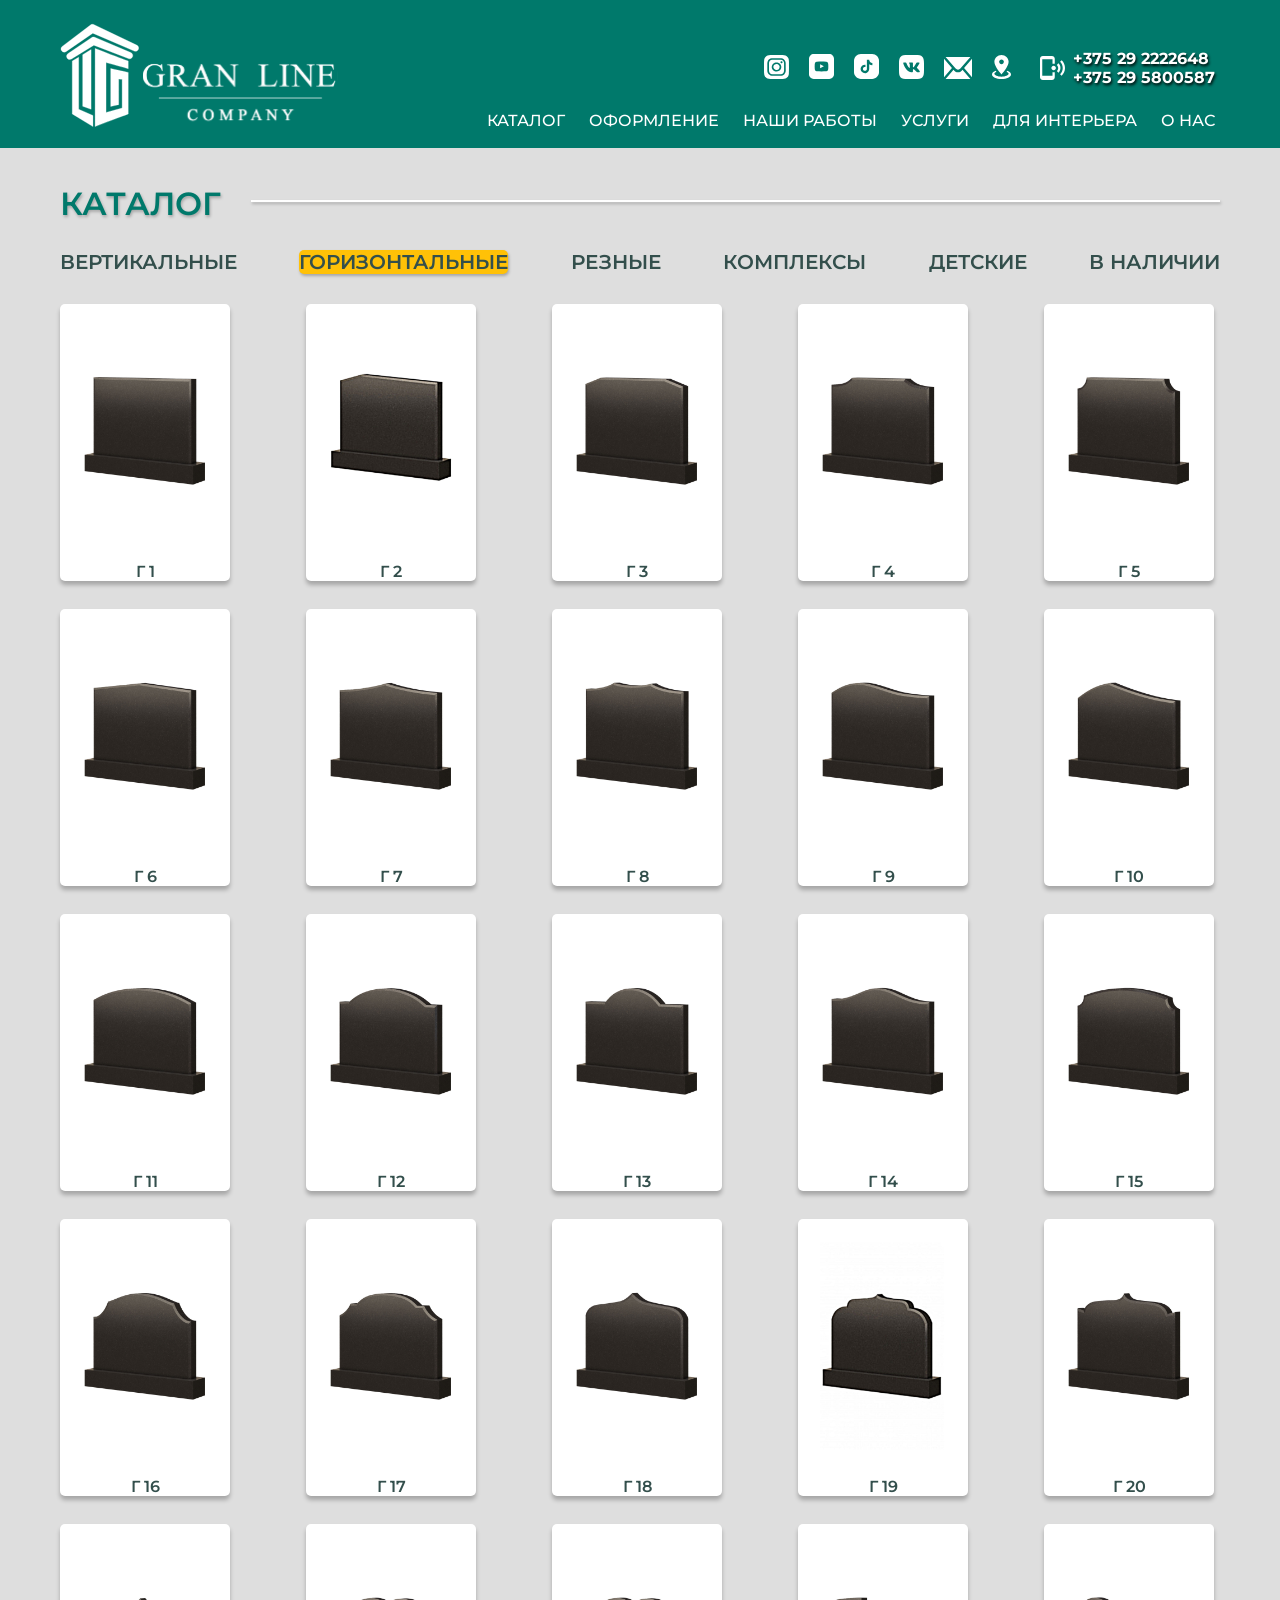
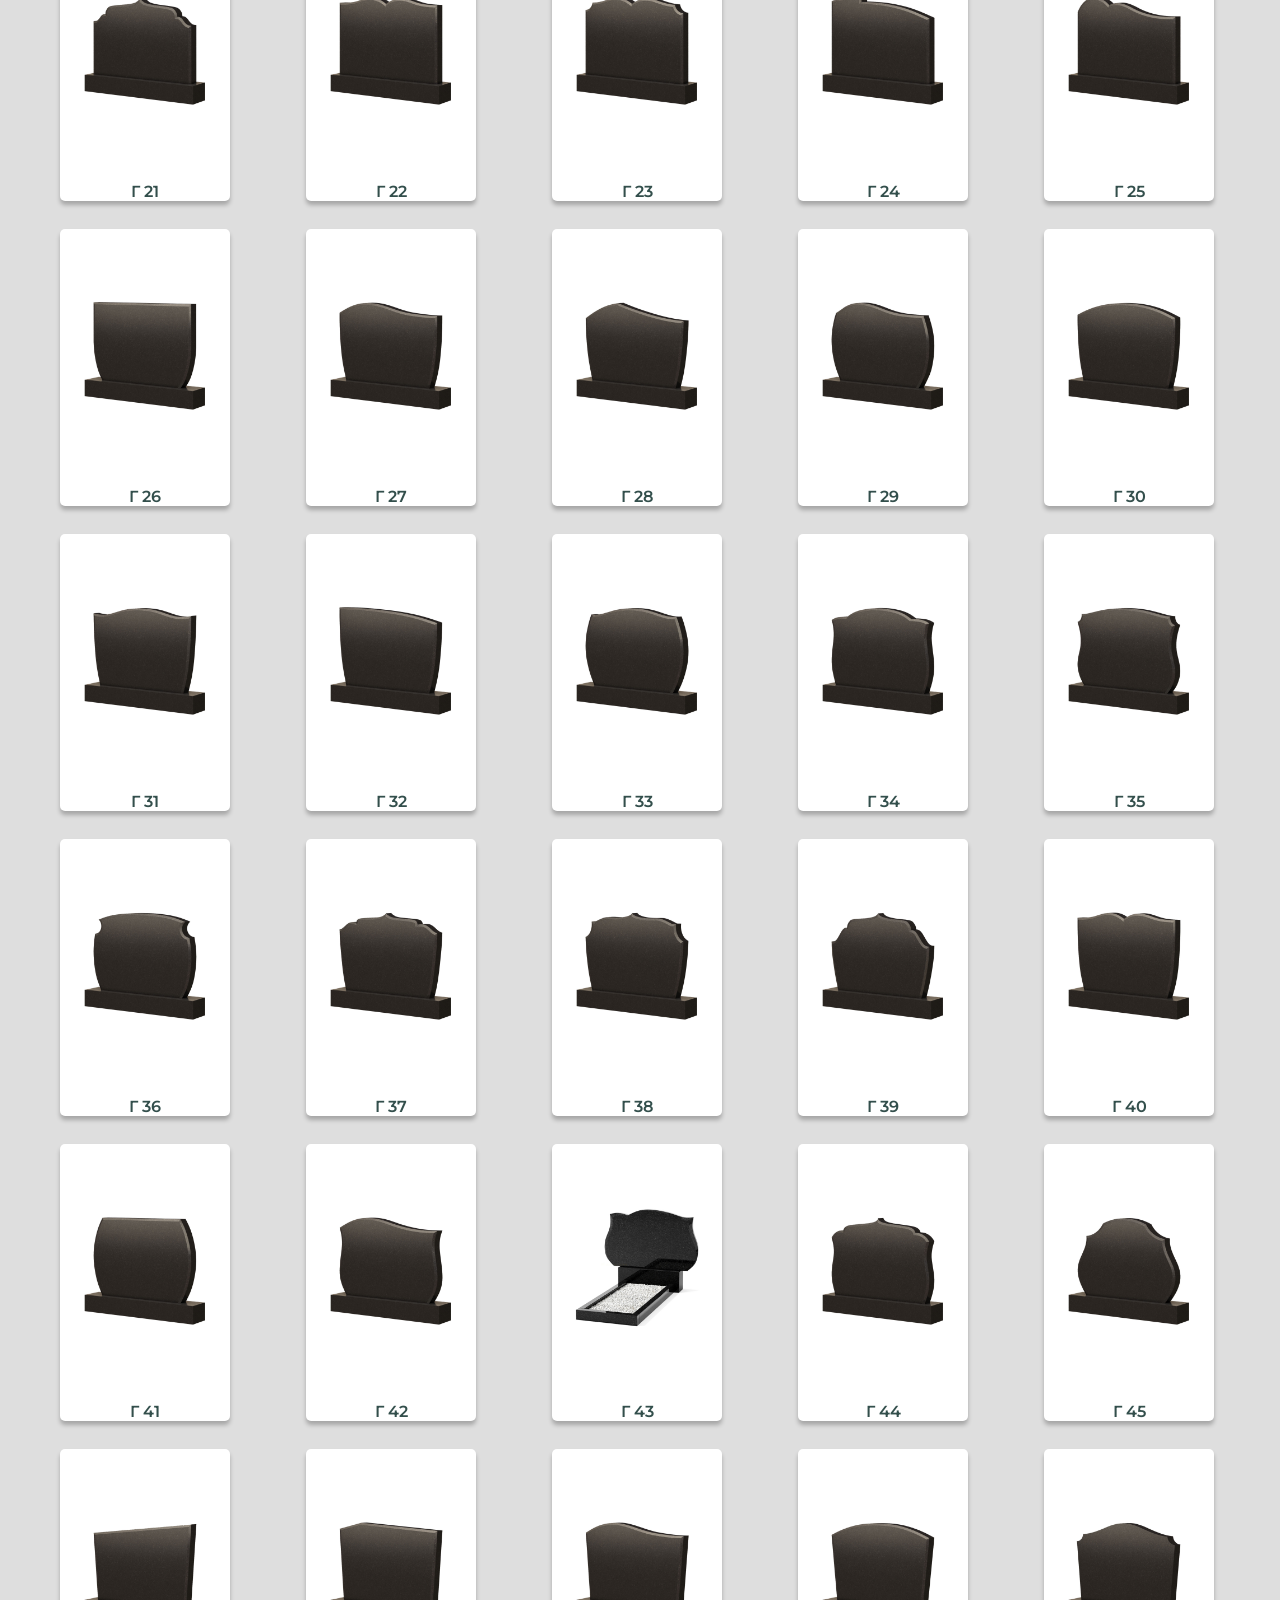
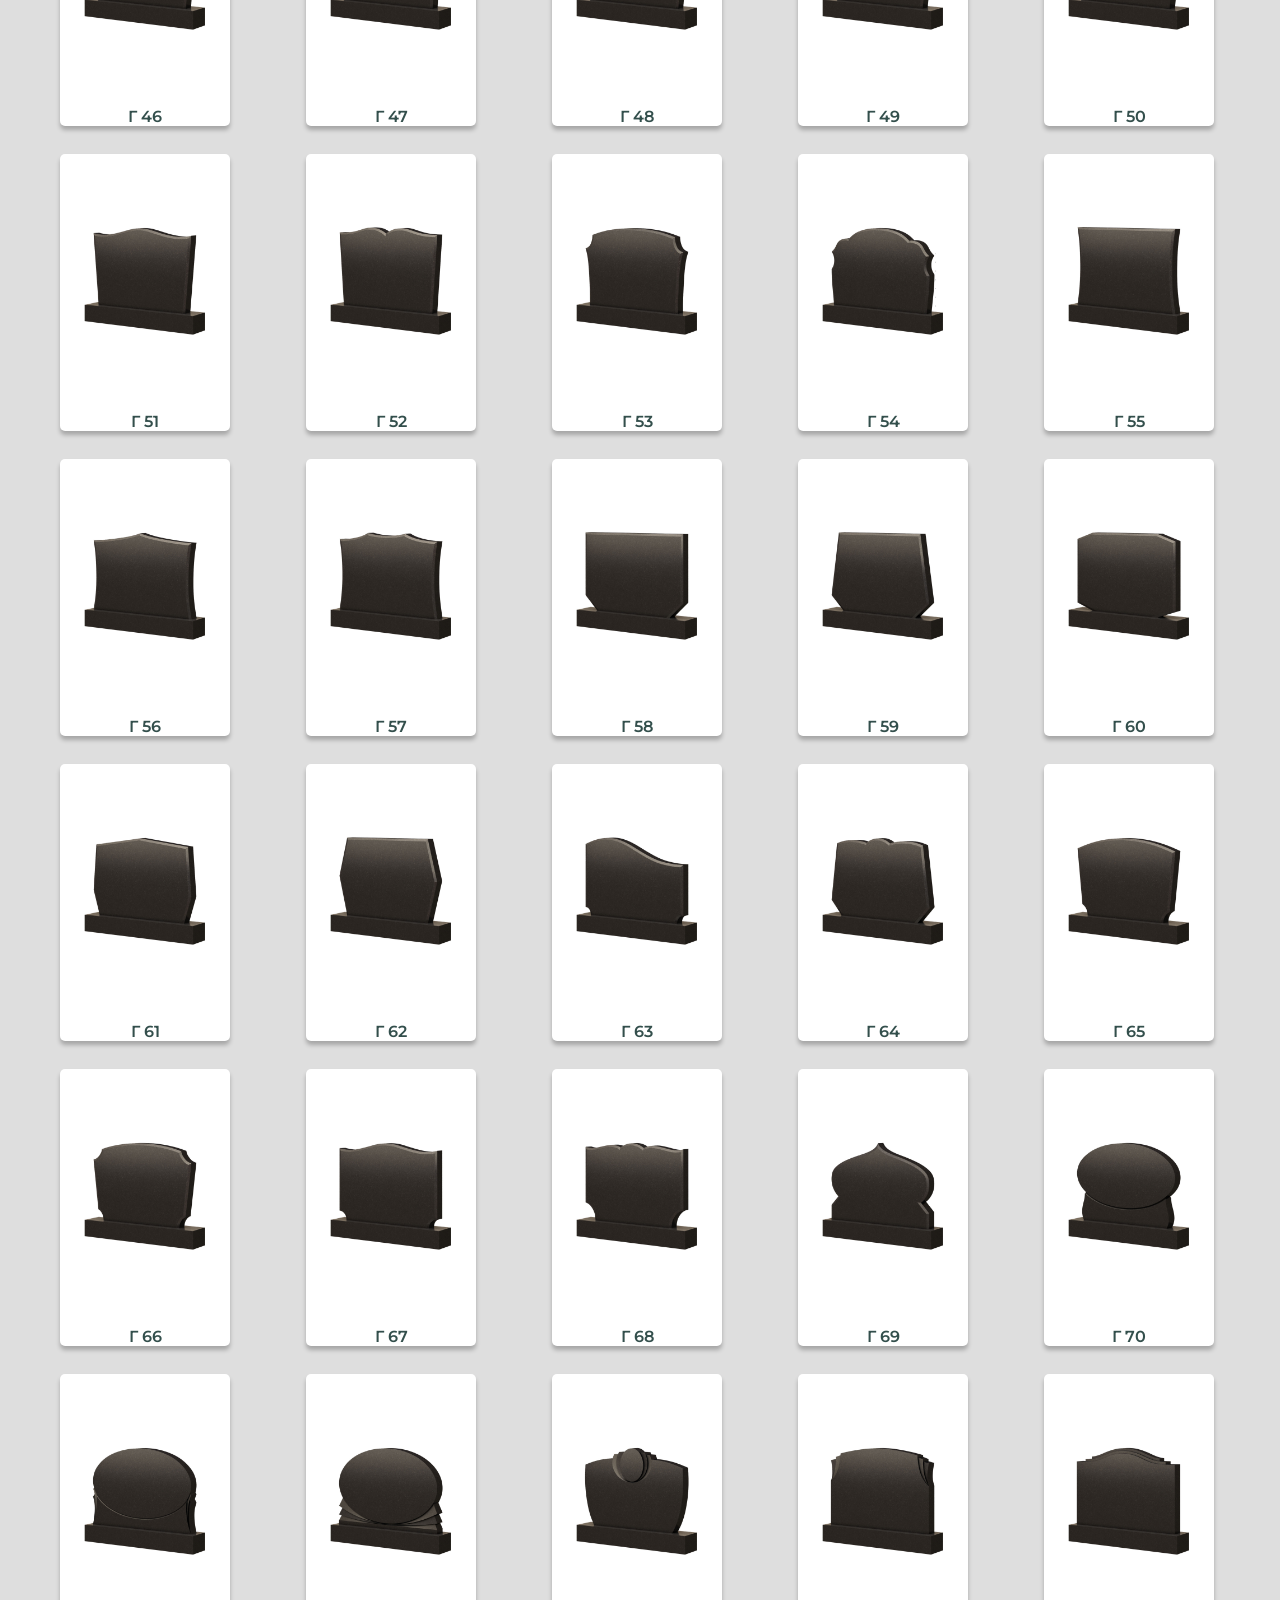
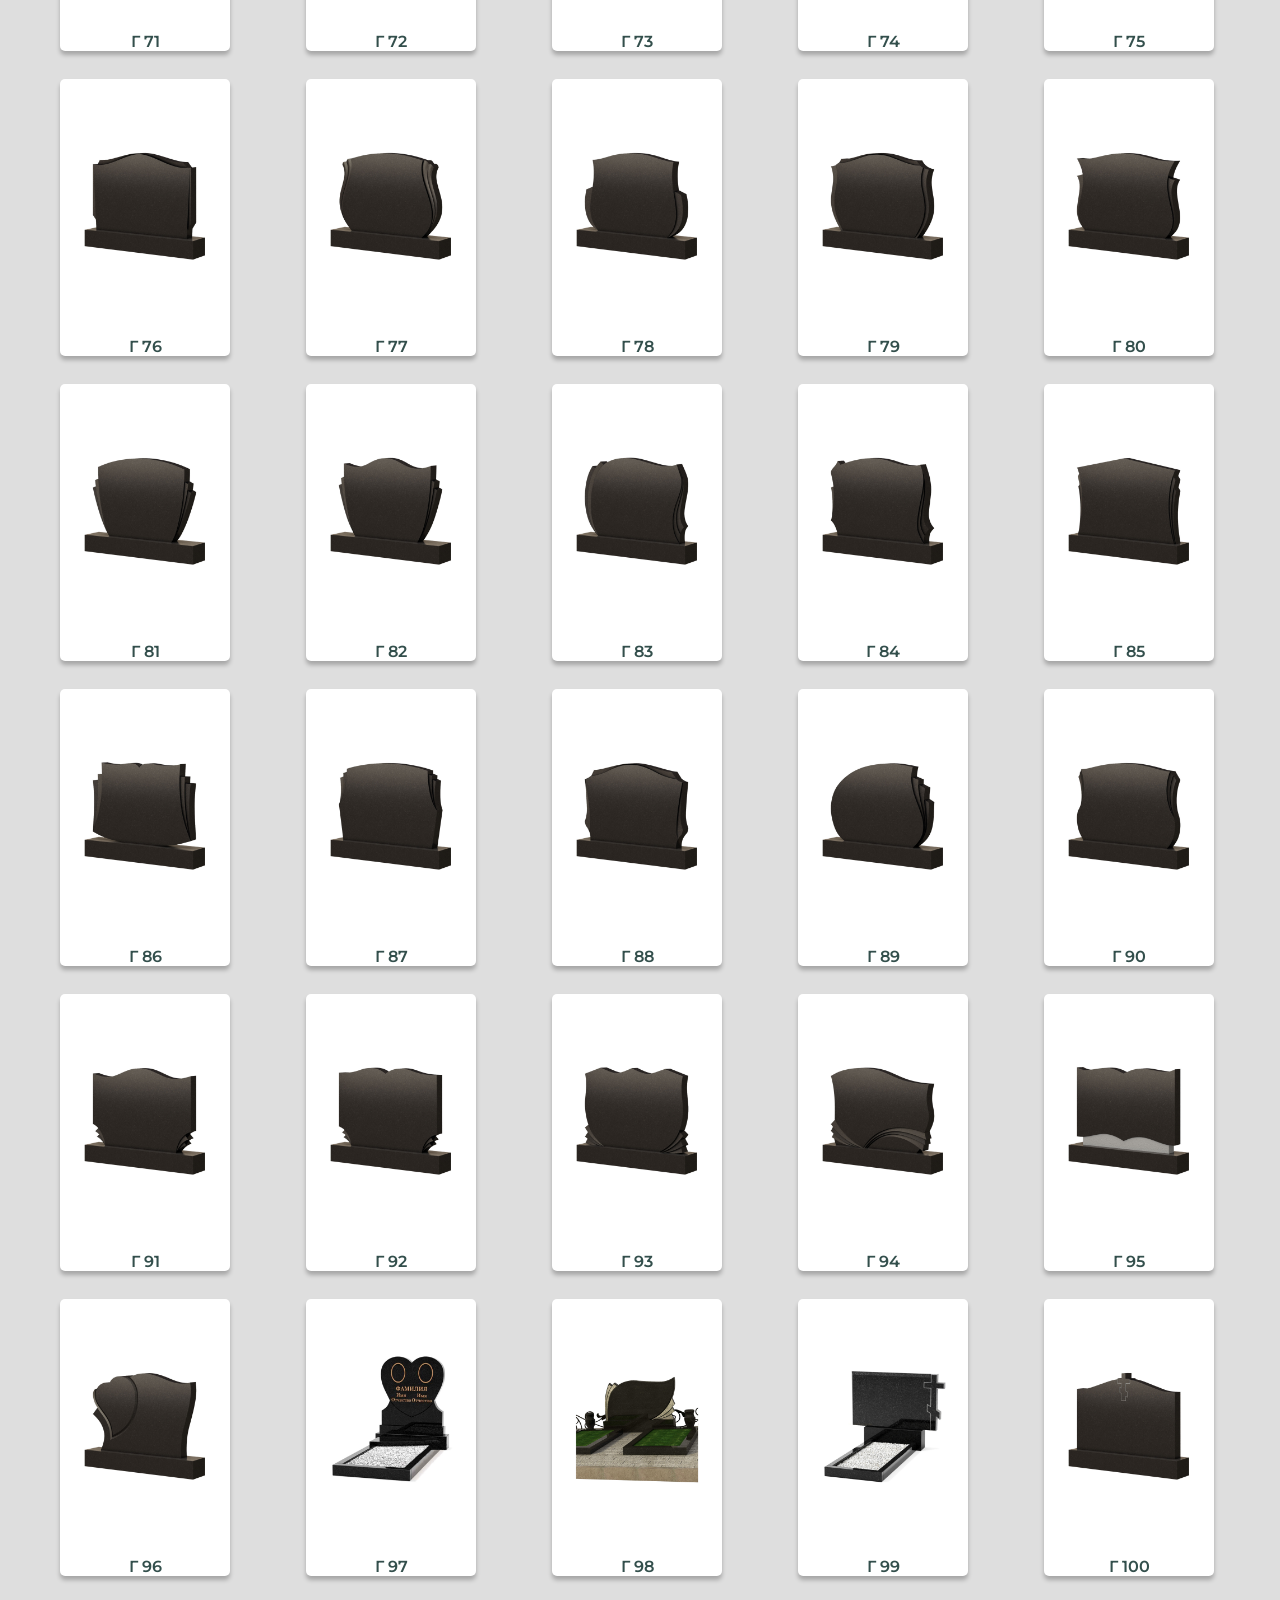
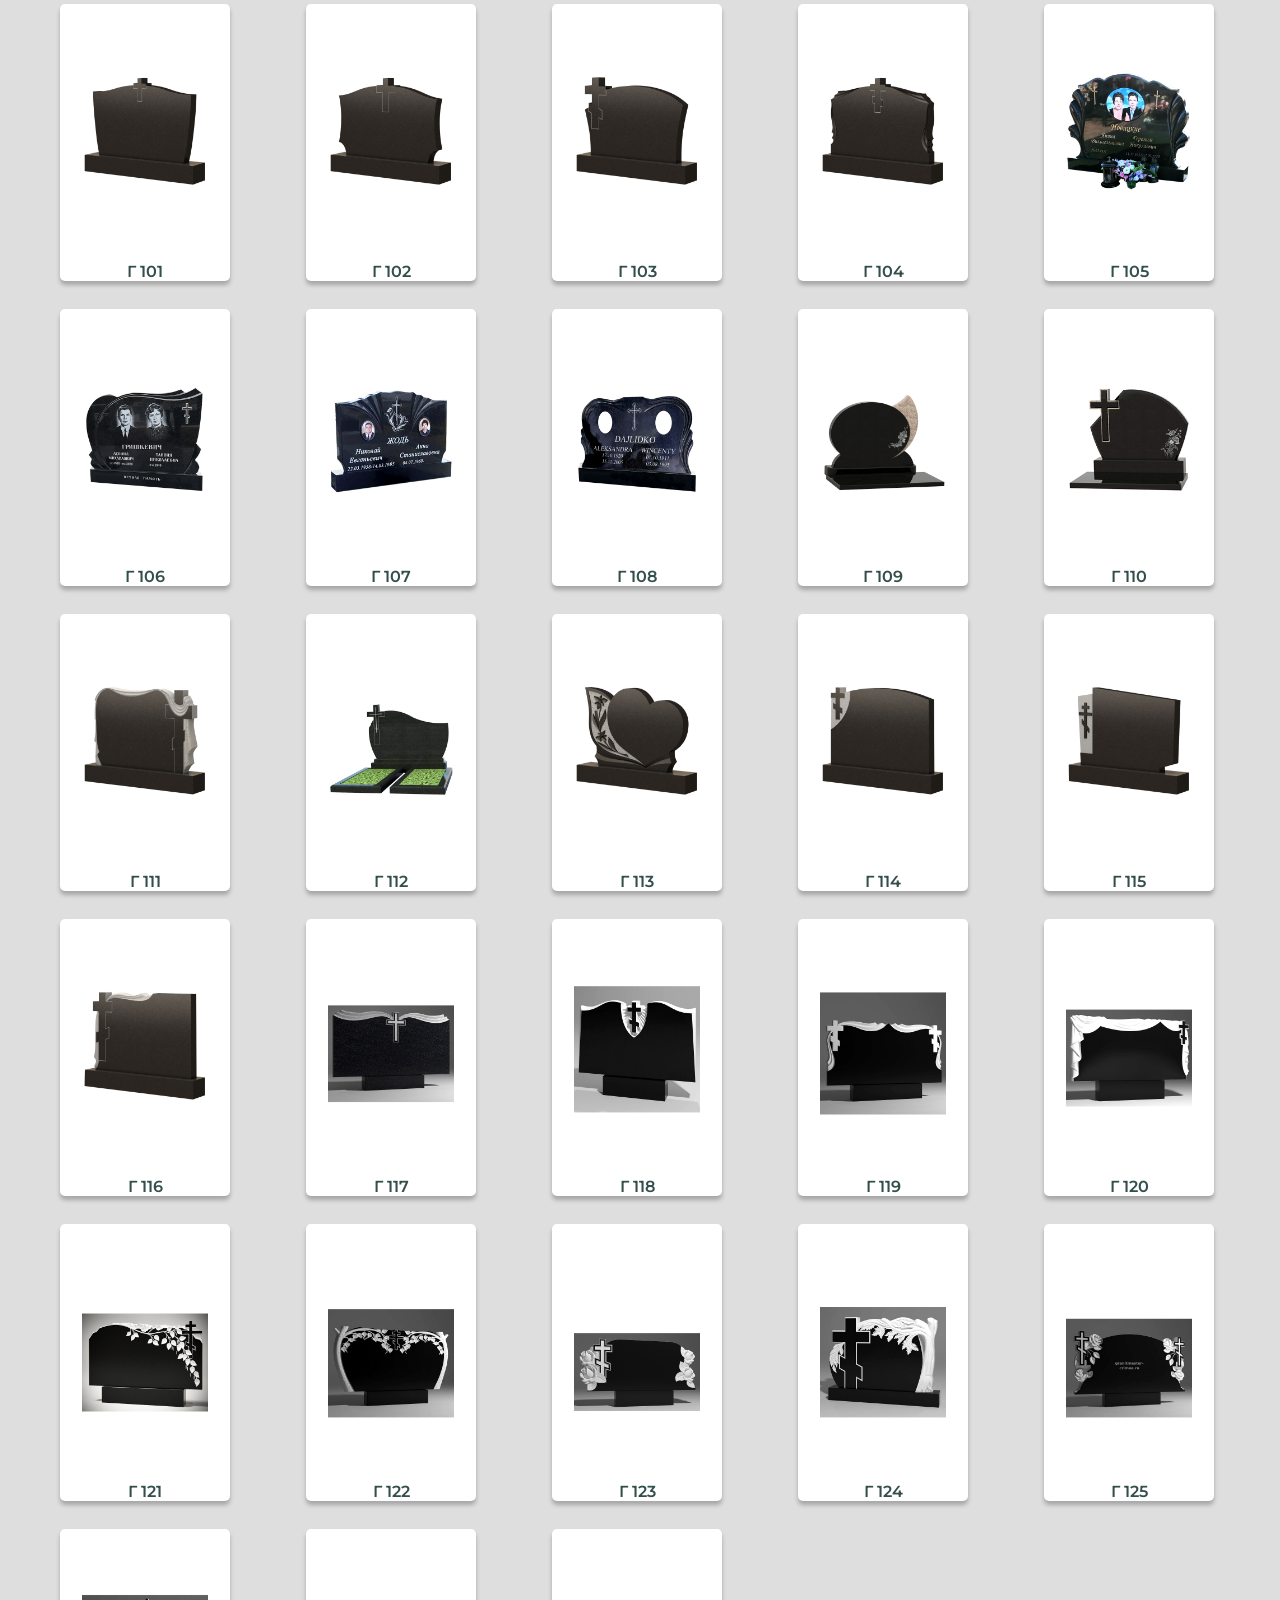
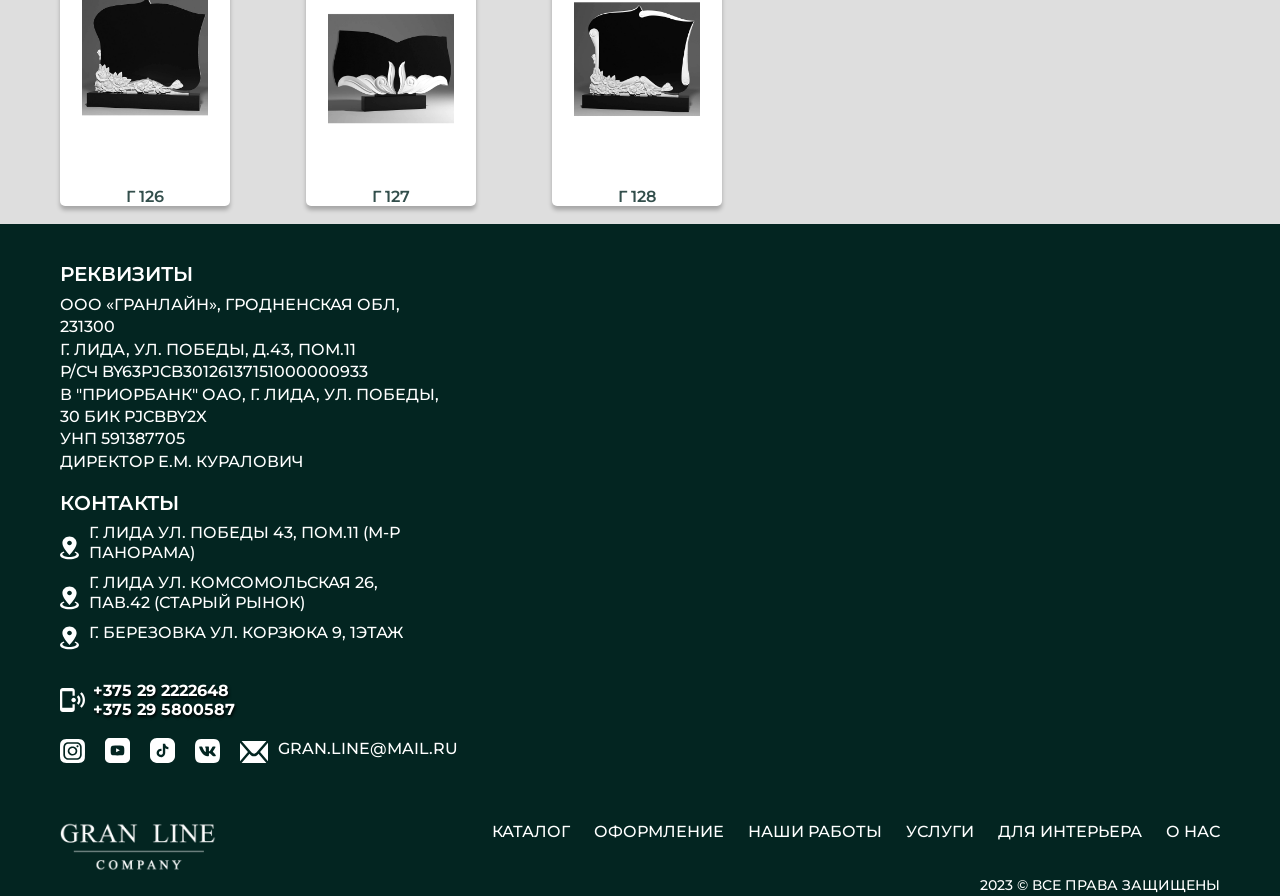
==== commit cef099d0: "fix jpg" ====
--- a/horizontal.html
+++ b/horizontal.html
@@ -166,7 +166,7 @@
             <div class="tabs__content">
               <div
                 id="content-1"
-                class="tabs__content-item tabs__content-item--active"
+                class="tabs__content-item "
               > 
              
               <div class="contents">
@@ -8950,7 +8950,7 @@
 
               </div>
             <!-- content 2----------------------------------------------------- -->
-            <div id="content-2" class="tabs__content-item">
+            <div id="content-2" class="tabs__content-item tabs__content-item--active">
 
               <div class="contents">
 
@@ -13529,7 +13529,7 @@
                     <button class="section__button section__buttonГ121"> 
                      <div class="card__img">
                        <img                        
-                        src="img/gallery/horizontal/Г121.png"
+                        src="img/gallery/horizontal/Г121.jpg"
                         alt="горизонтальные"
                         />
                       </div>
@@ -13546,7 +13546,7 @@
                              <div class="swiper-slide ">
                                <div class="swiper-zoom-container">
                                   <img
-                                  src="img/gallery/horizontal/Г121.png"
+                                  src="img/gallery/horizontal/Г121.jpg"
                                   alt=""
                                    />
                                 </div>
@@ -13603,7 +13603,7 @@
                     <button class="section__button section__buttonГ123"> 
                      <div class="card__img">
                        <img                        
-                        src="img/gallery/horizontal/Г123.png"
+                        src="img/gallery/horizontal/Г123.jpg"
                         alt="горизонтальные"
                         />
                       </div>
@@ -13620,7 +13620,7 @@
                              <div class="swiper-slide ">
                                <div class="swiper-zoom-container">
                                   <img
-                                  src="img/gallery/horizontal/Г123.png"
+                                  src="img/gallery/horizontal/Г123.jpg"
                                   alt=""
                                    />
                                 </div>
--- a/css/gallery.css
+++ b/css/gallery.css
@@ -32,6 +32,7 @@
   opacity: 0;
   position: absolute;
   visibility: hidden;
+  display: none;
 }
 .tabs__content-item--active {
   display: contents;
